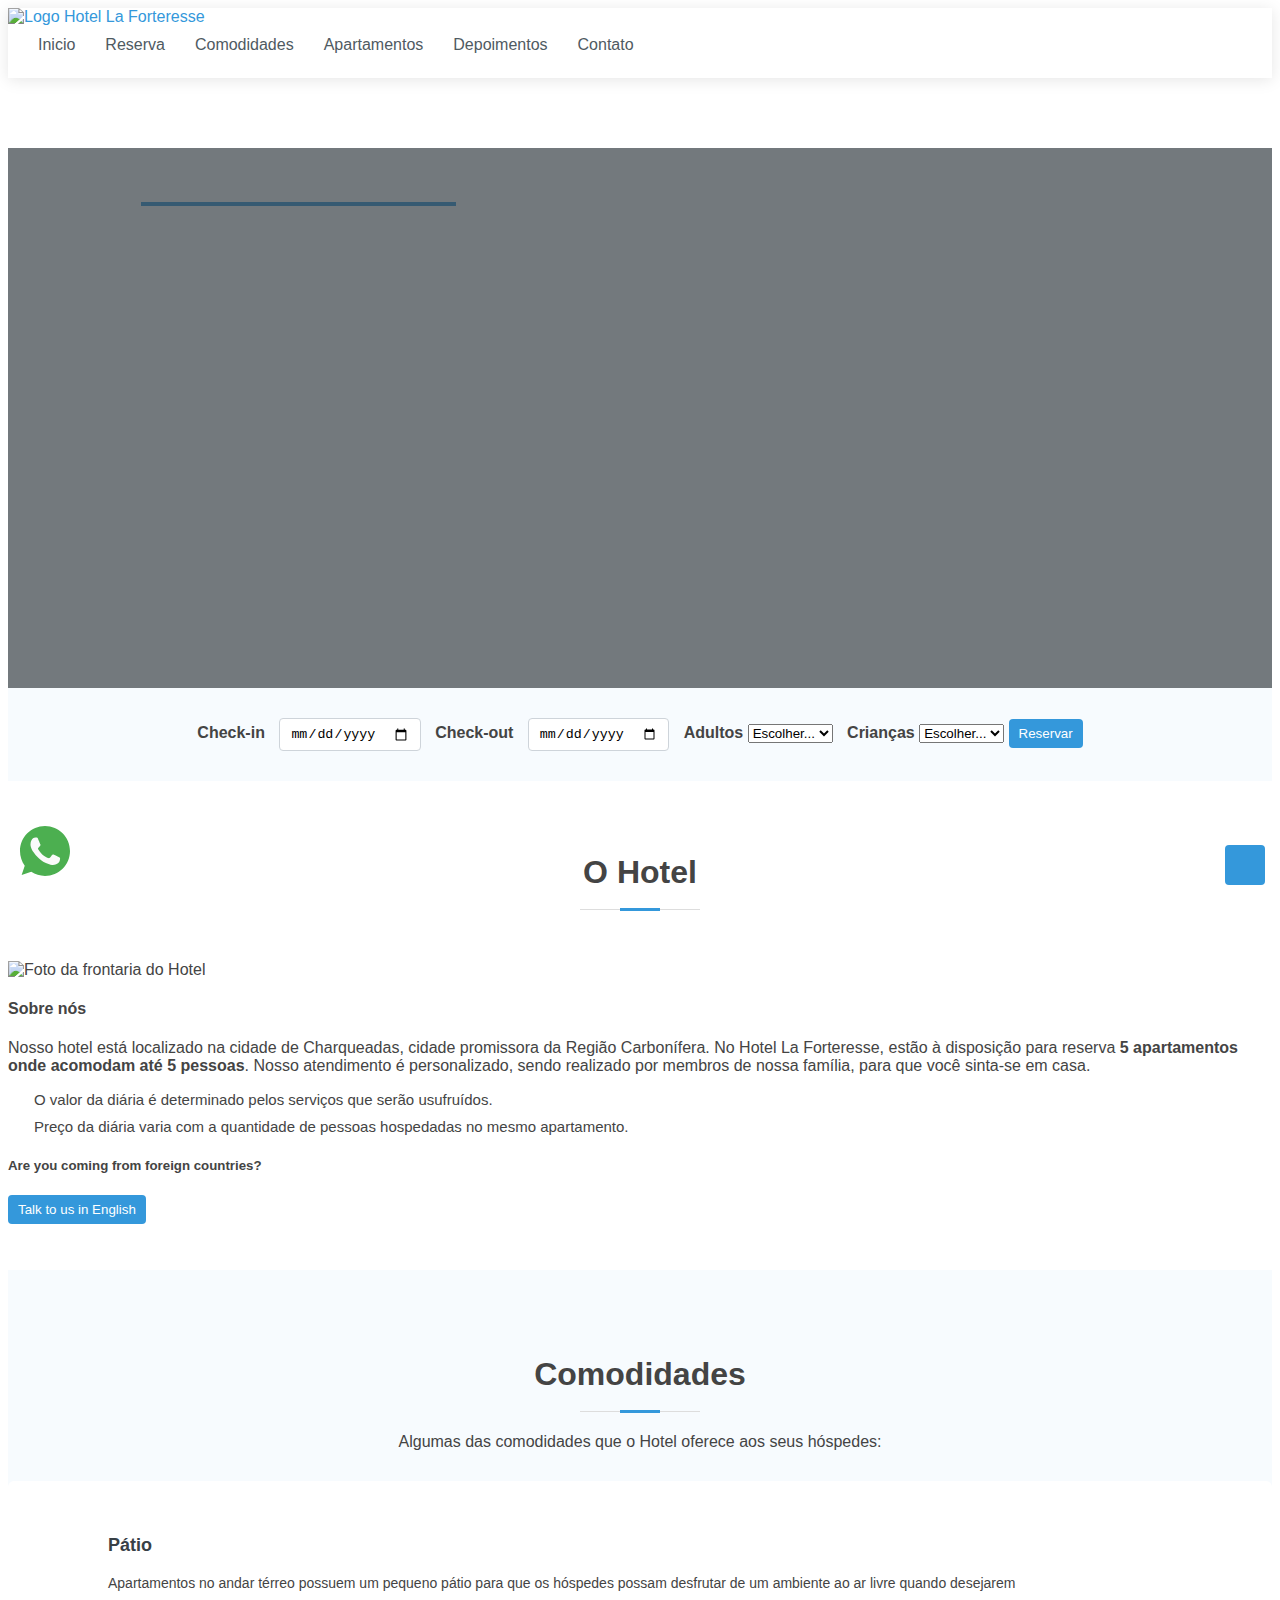
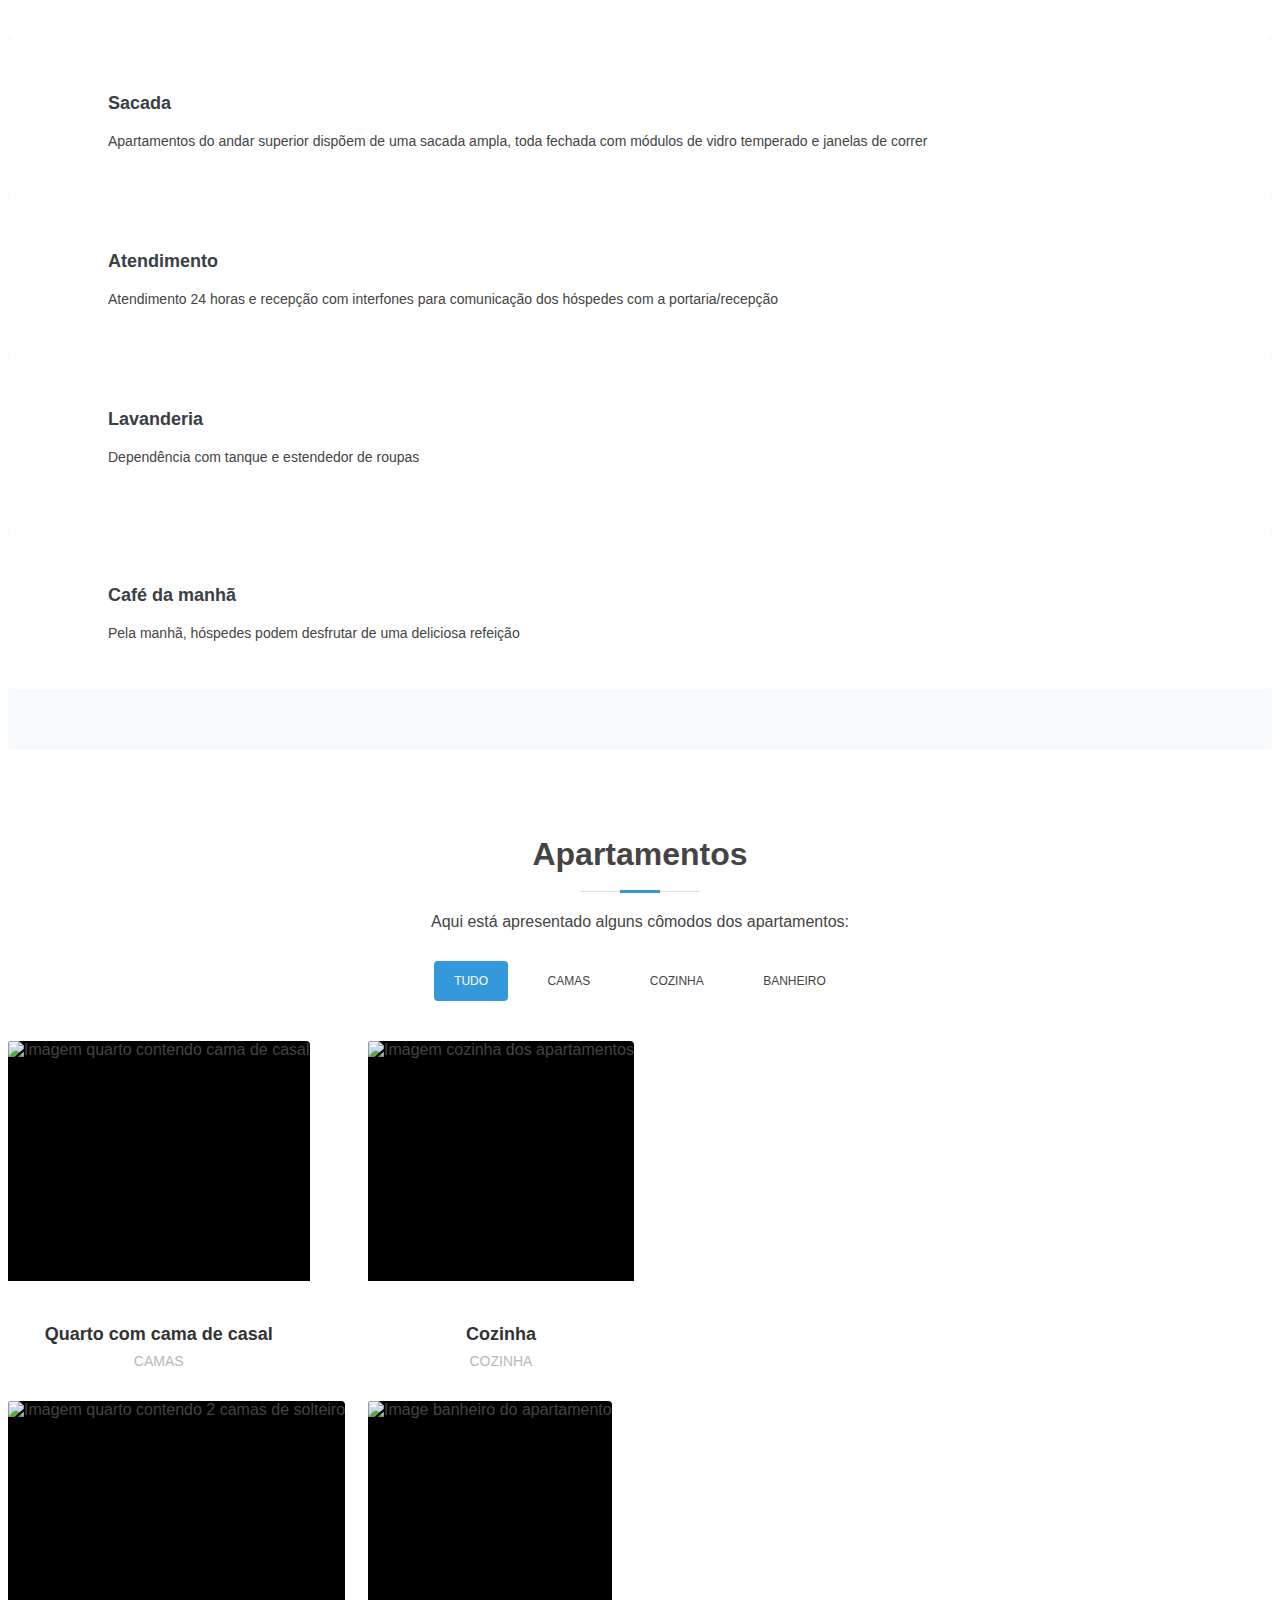
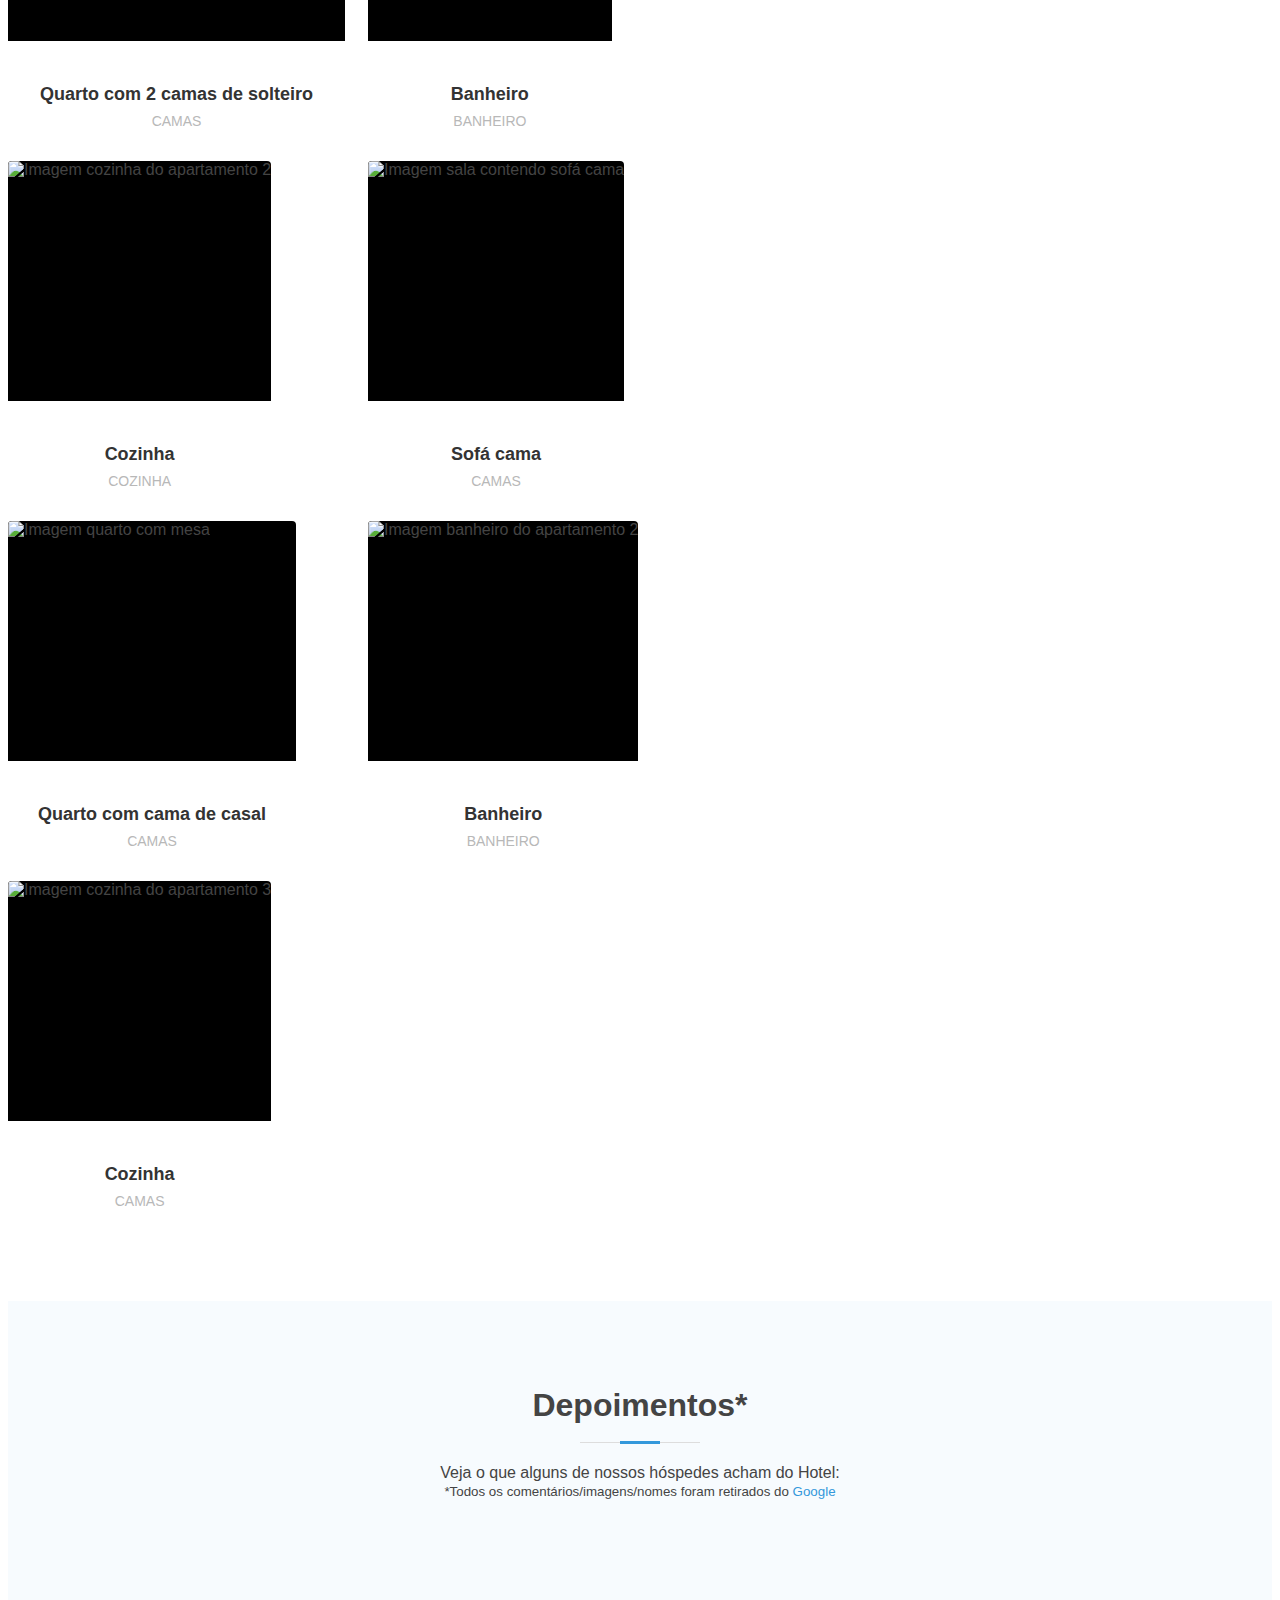
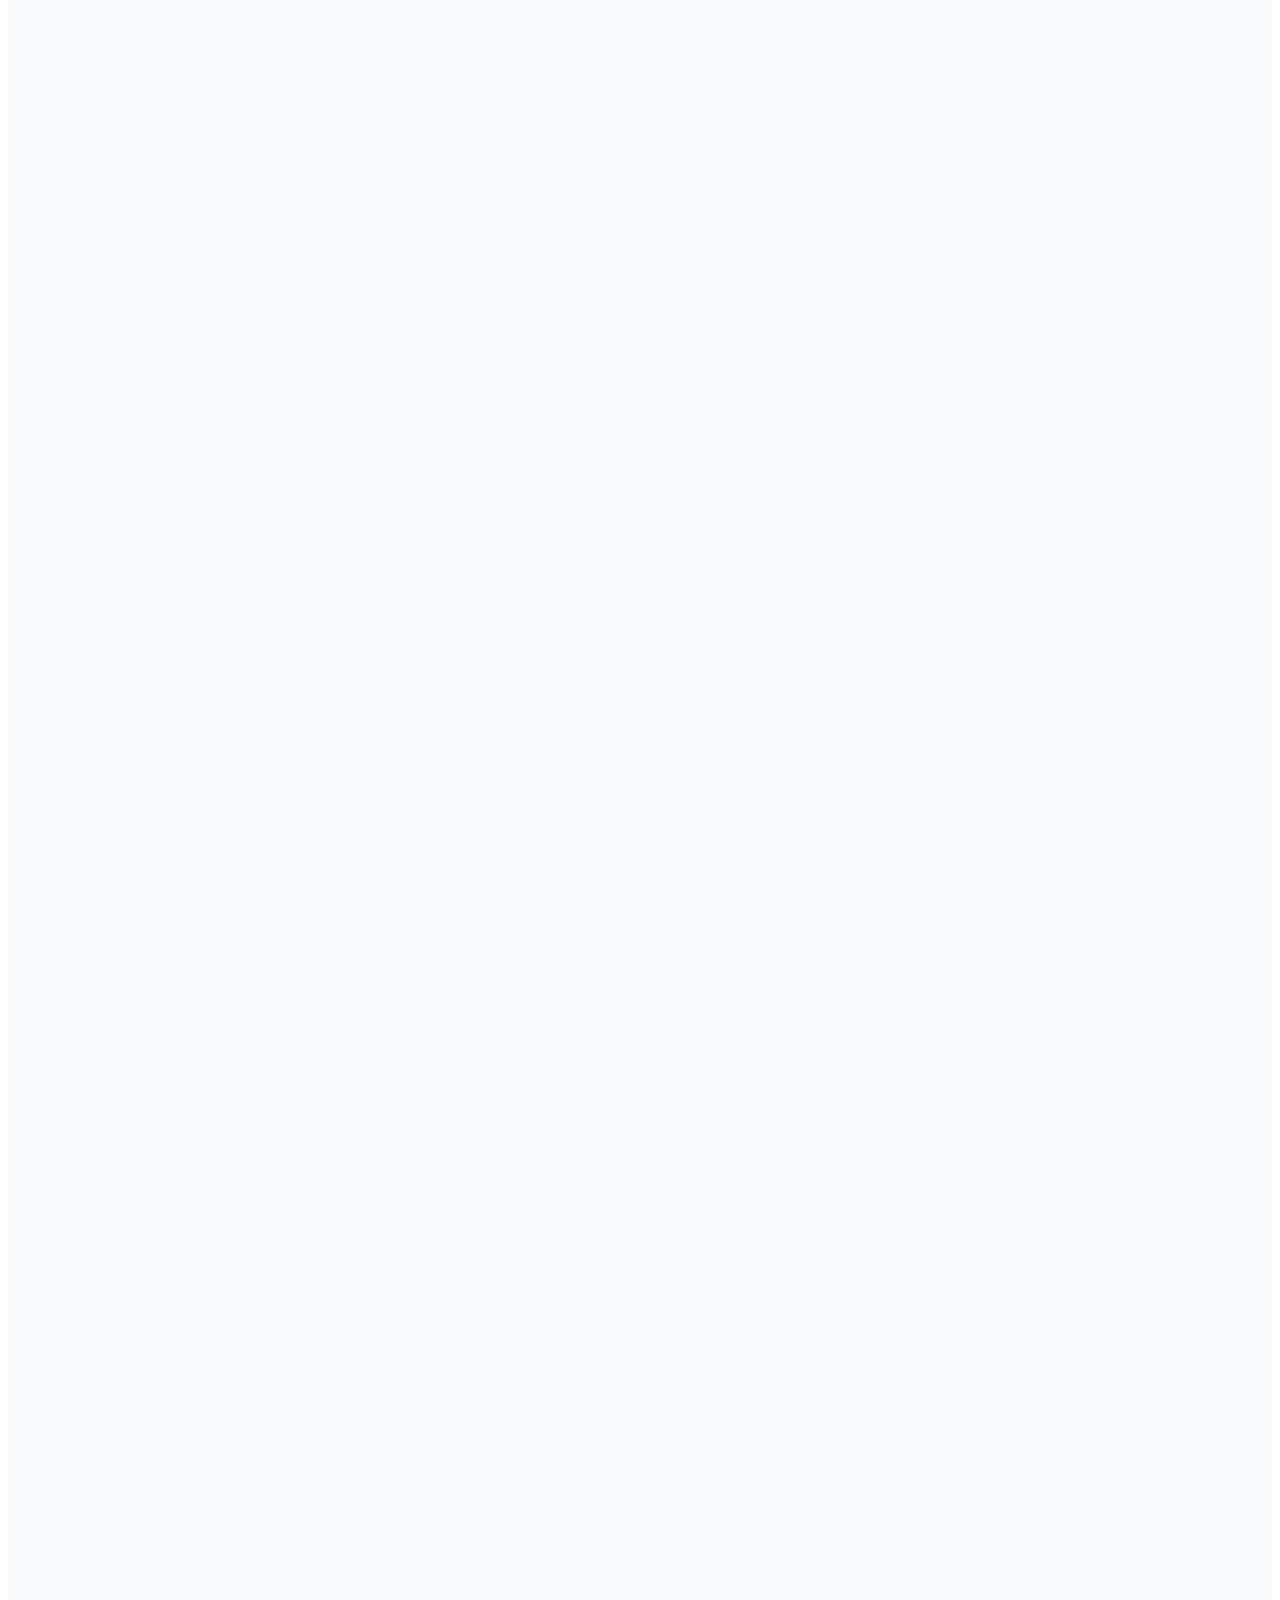
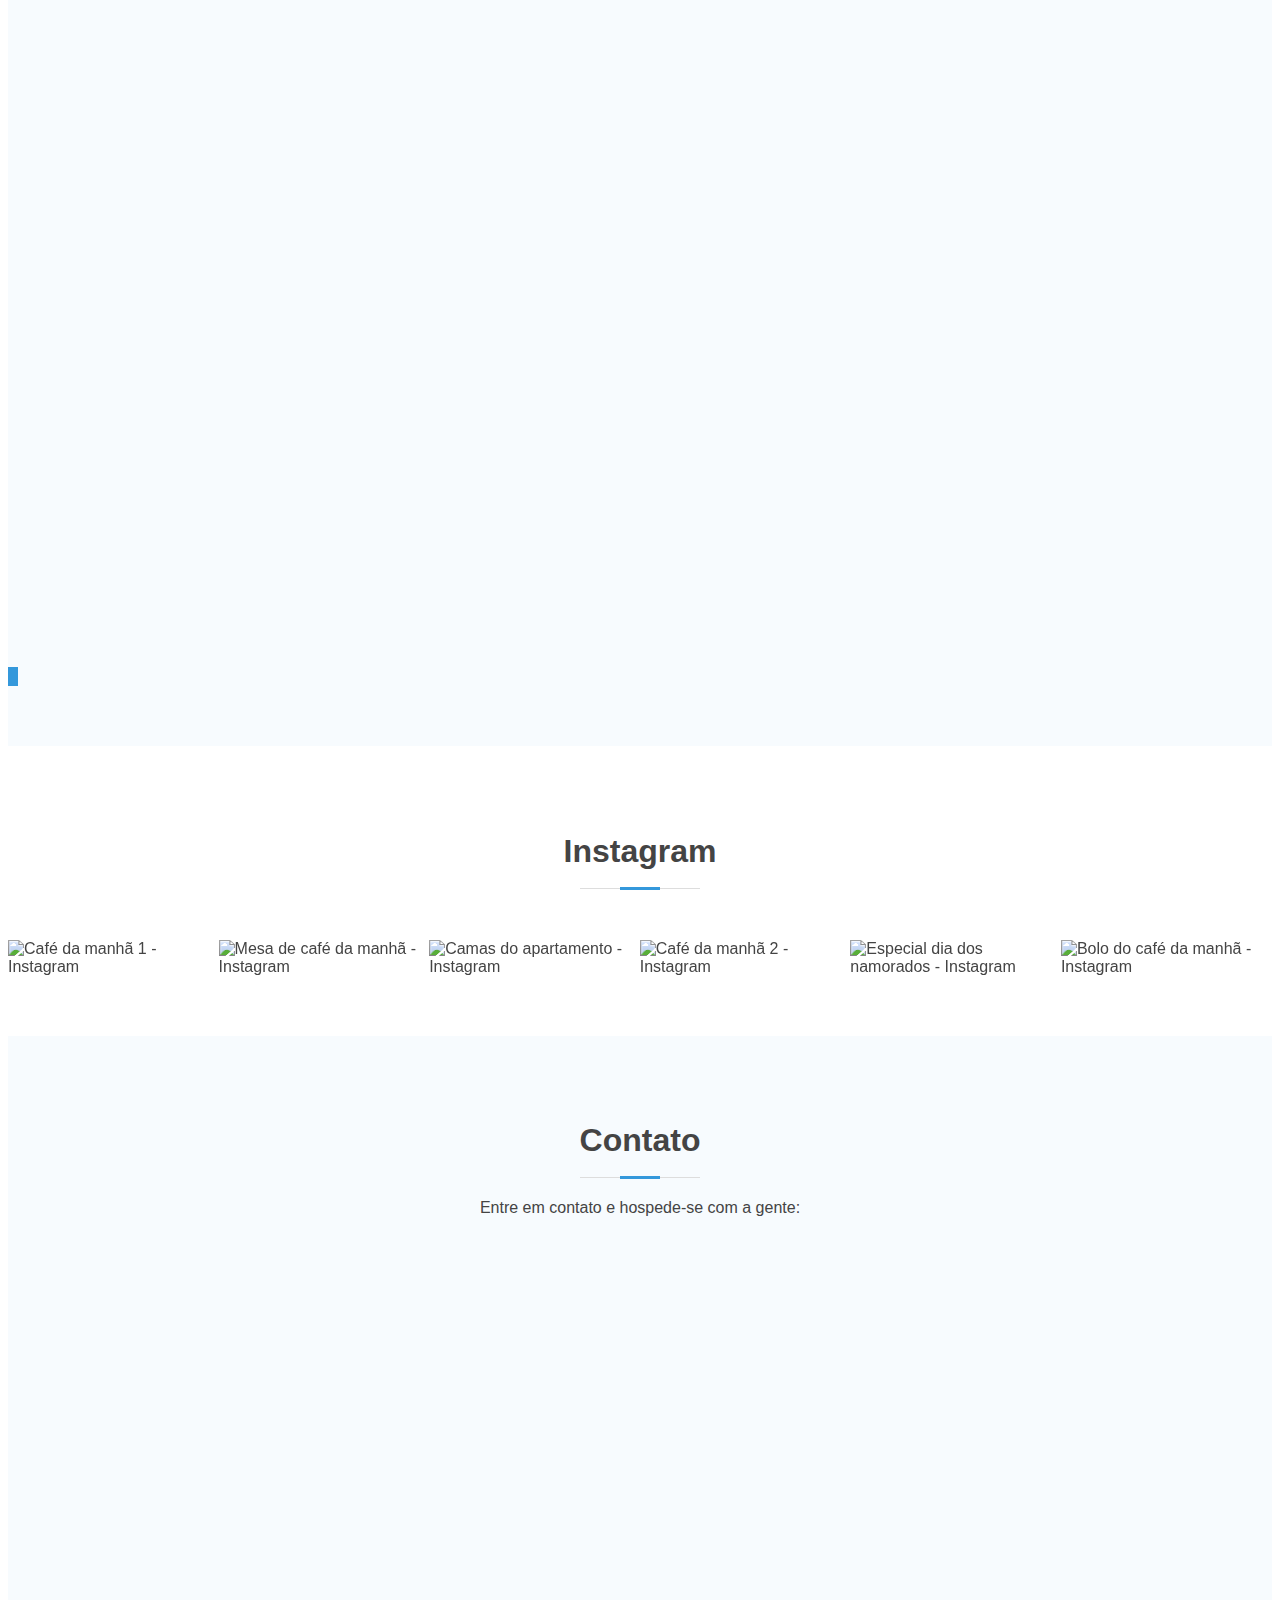
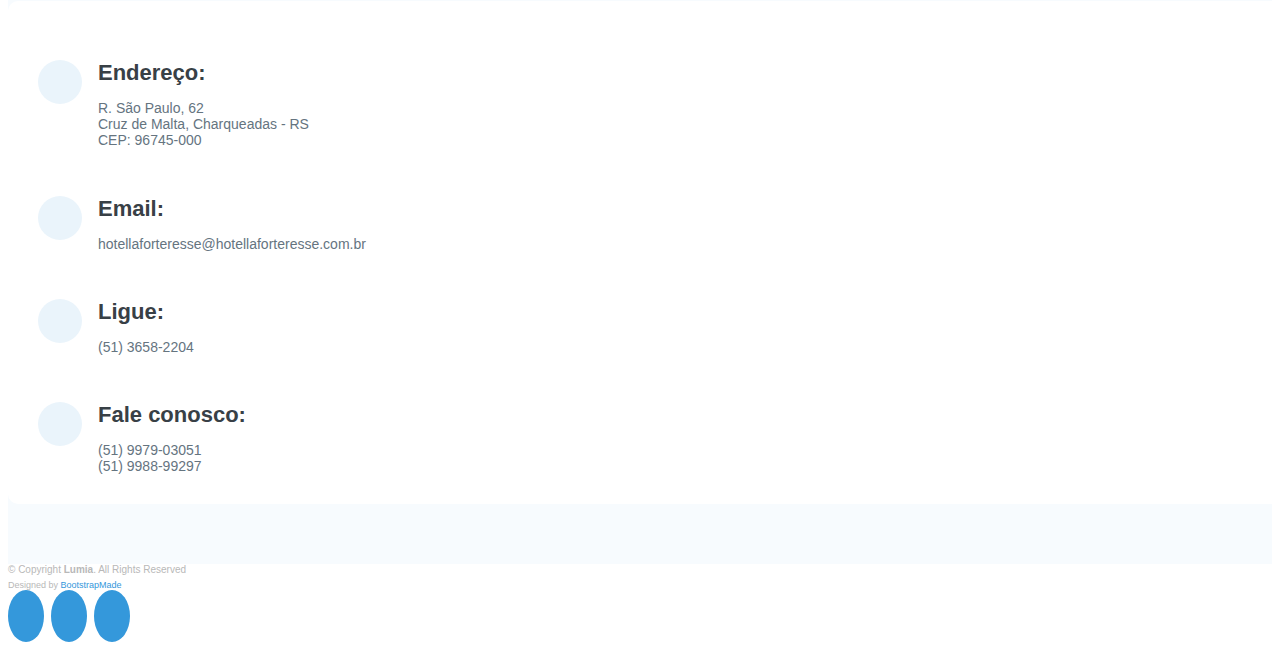
==== index.html @ 614f9b90 "Merge b9c51f0f10fe392a387a4e66ca12ad4b756e87d6 into 752de490421d32459f272608385293337b04b207" ====
<!DOCTYPE html><html lang="pt-br"><head>
  <meta charset="utf-8">
  <meta content="width=device-width, initial-scale=1.0" name="viewport">
  <link rel="stylesheet" href="css/bootstrap.min.css" crossorigin="anonymous">
  
  <link href="css/styleaaaa.css" rel="stylesheet">
  <script src="js/0d3494708c.js" crossorigin="anonymous"></script><style media="all" id="fa-v4-font-face">/*!
 * Font Awesome Free 5.15.4 by @fontawesome - https://fontawesome.com
 * License - https://fontawesome.com/license/free (Icons: CC BY 4.0, Fonts: SIL OFL 1.1, Code: MIT License)
 */@font-face{font-family:"FontAwesome";font-display:block;src:url(fonts/free-fa-solid-900.eot);src:url(fonts/free-fa-solid-900.eot#iefix) format("embedded-opentype"),url(fonts/free-fa-solid-900.woff2) format("woff2"),url(fonts/free-fa-solid-900.woff) format("woff"),url(fonts/free-fa-solid-900.ttf) format("truetype"),url(fonts/free-fa-solid-900.svg#fontawesome) format("svg")}@font-face{font-family:"FontAwesome";font-display:block;src:url(fonts/free-fa-brands-400.eot);src:url(fonts/free-fa-brands-400.eot#iefix) format("embedded-opentype"),url(fonts/free-fa-brands-400.woff2) format("woff2"),url(fonts/free-fa-brands-400.woff) format("woff"),url(fonts/free-fa-brands-400.ttf) format("truetype"),url(fonts/free-fa-brands-400.svg#fontawesome) format("svg")}@font-face{font-family:"FontAwesome";font-display:block;src:url(fonts/free-fa-regular-400.eot);src:url(fonts/free-fa-regular-400.eot#iefix) format("embedded-opentype"),url(fonts/free-fa-regular-400.woff2) format("woff2"),url(fonts/free-fa-regular-400.woff) format("woff"),url(fonts/free-fa-regular-400.ttf) format("truetype"),url(fonts/free-fa-regular-400.svg#fontawesome) format("svg");unicode-range:U+f004-f005,U+f007,U+f017,U+f022,U+f024,U+f02e,U+f03e,U+f044,U+f057-f059,U+f06e,U+f070,U+f075,U+f07b-f07c,U+f080,U+f086,U+f089,U+f094,U+f09d,U+f0a0,U+f0a4-f0a7,U+f0c5,U+f0c7-f0c8,U+f0e0,U+f0eb,U+f0f3,U+f0f8,U+f0fe,U+f111,U+f118-f11a,U+f11c,U+f133,U+f144,U+f146,U+f14a,U+f14d-f14e,U+f150-f152,U+f15b-f15c,U+f164-f165,U+f185-f186,U+f191-f192,U+f1ad,U+f1c1-f1c9,U+f1cd,U+f1d8,U+f1e3,U+f1ea,U+f1f6,U+f1f9,U+f20a,U+f247-f249,U+f24d,U+f254-f25b,U+f25d,U+f271-f274,U+f279,U+f28b,U+f28d,U+f2b5-f2b6,U+f2b9,U+f2bb,U+f2bd,U+f2c1-f2c2,U+f2d0,U+f2d2,U+f2dc,U+f2ed,U+f3a5,U+f3d1,U+f410}@font-face{font-family:"FontAwesome";font-display:block;src:url(fonts/free-fa-v4deprecations.eot);src:url(fonts/free-fa-v4deprecations.eot#iefix) format("embedded-opentype"),url(fonts/free-fa-v4deprecations.woff2) format("woff2"),url(fonts/free-fa-v4deprecations.woff) format("woff"),url(fonts/free-fa-v4deprecations.ttf) format("truetype"),url(fonts/free-fa-v4deprecations.svg#fontawesome) format("svg");unicode-range:U+f003,U+f006,U+f014,U+f016,U+f01a-f01b,U+f01d,U+f040,U+f045-f047,U+f05c-f05d,U+f07d-f07e,U+f087-f088,U+f08a-f08b,U+f08e,U+f090,U+f096-f097,U+f0a2,U+f0e4-f0e6,U+f0ec-f0ee,U+f0f5-f0f7,U+f10c,U+f112,U+f114-f115,U+f11d,U+f123,U+f132,U+f145,U+f147-f149,U+f14c,U+f166,U+f16a,U+f172,U+f175-f178,U+f18e,U+f190,U+f196,U+f1b1,U+f1d9,U+f1db,U+f1f7,U+f20c,U+f219,U+f230,U+f24a,U+f250,U+f278,U+f27b,U+f283,U+f28c,U+f28e,U+f29b-f29c,U+f2b7,U+f2ba,U+f2bc,U+f2be,U+f2c0,U+f2c3,U+f2d3-f2d4}</style><style media="all" id="fa-v4-shims">/*!
 * Font Awesome Free 5.15.4 by @fontawesome - https://fontawesome.com
 * License - https://fontawesome.com/license/free (Icons: CC BY 4.0, Fonts: SIL OFL 1.1, Code: MIT License)
 */.fa.fa-glass:before{content:"\f000"}.fa.fa-meetup{font-family:"Font Awesome 5 Brands";font-weight:400}.fa.fa-star-o{font-family:"Font Awesome 5 Free";font-weight:400}.fa.fa-star-o:before{content:"\f005"}.fa.fa-close:before,.fa.fa-remove:before{content:"\f00d"}.fa.fa-gear:before{content:"\f013"}.fa.fa-trash-o{font-family:"Font Awesome 5 Free";font-weight:400}.fa.fa-trash-o:before{content:"\f2ed"}.fa.fa-file-o{font-family:"Font Awesome 5 Free";font-weight:400}.fa.fa-file-o:before{content:"\f15b"}.fa.fa-clock-o{font-family:"Font Awesome 5 Free";font-weight:400}.fa.fa-clock-o:before{content:"\f017"}.fa.fa-arrow-circle-o-down{font-family:"Font Awesome 5 Free";font-weight:400}.fa.fa-arrow-circle-o-down:before{content:"\f358"}.fa.fa-arrow-circle-o-up{font-family:"Font Awesome 5 Free";font-weight:400}.fa.fa-arrow-circle-o-up:before{content:"\f35b"}.fa.fa-play-circle-o{font-family:"Font Awesome 5 Free";font-weight:400}.fa.fa-play-circle-o:before{content:"\f144"}.fa.fa-repeat:before,.fa.fa-rotate-right:before{content:"\f01e"}.fa.fa-refresh:before{content:"\f021"}.fa.fa-list-alt{font-family:"Font Awesome 5 Free";font-weight:400}.fa.fa-dedent:before{content:"\f03b"}.fa.fa-video-camera:before{content:"\f03d"}.fa.fa-picture-o{font-family:"Font Awesome 5 Free";font-weight:400}.fa.fa-picture-o:before{content:"\f03e"}.fa.fa-photo{font-family:"Font Awesome 5 Free";font-weight:400}.fa.fa-photo:before{content:"\f03e"}.fa.fa-image{font-family:"Font Awesome 5 Free";font-weight:400}.fa.fa-image:before{content:"\f03e"}.fa.fa-pencil:before{content:"\f303"}.fa.fa-map-marker:before{content:"\f3c5"}.fa.fa-pencil-square-o{font-family:"Font Awesome 5 Free";font-weight:400}.fa.fa-pencil-square-o:before{content:"\f044"}.fa.fa-share-square-o{font-family:"Font Awesome 5 Free";font-weight:400}.fa.fa-share-square-o:before{content:"\f14d"}.fa.fa-check-square-o{font-family:"Font Awesome 5 Free";font-weight:400}.fa.fa-check-square-o:before{content:"\f14a"}.fa.fa-arrows:before{content:"\f0b2"}.fa.fa-times-circle-o{font-family:"Font Awesome 5 Free";font-weight:400}.fa.fa-times-circle-o:before{content:"\f057"}.fa.fa-check-circle-o{font-family:"Font Awesome 5 Free";font-weight:400}.fa.fa-check-circle-o:before{content:"\f058"}.fa.fa-mail-forward:before{content:"\f064"}.fa.fa-expand:before{content:"\f424"}.fa.fa-compress:before{content:"\f422"}.fa.fa-eye,.fa.fa-eye-slash{font-family:"Font Awesome 5 Free";font-weight:400}.fa.fa-warning:before{content:"\f071"}.fa.fa-calendar:before{content:"\f073"}.fa.fa-arrows-v:before{content:"\f338"}.fa.fa-arrows-h:before{content:"\f337"}.fa.fa-bar-chart{font-family:"Font Awesome 5 Free";font-weight:400}.fa.fa-bar-chart:before{content:"\f080"}.fa.fa-bar-chart-o{font-family:"Font Awesome 5 Free";font-weight:400}.fa.fa-bar-chart-o:before{content:"\f080"}.fa.fa-facebook-square,.fa.fa-twitter-square{font-family:"Font Awesome 5 Brands";font-weight:400}.fa.fa-gears:before{content:"\f085"}.fa.fa-thumbs-o-up{font-family:"Font Awesome 5 Free";font-weight:400}.fa.fa-thumbs-o-up:before{content:"\f164"}.fa.fa-thumbs-o-down{font-family:"Font Awesome 5 Free";font-weight:400}.fa.fa-thumbs-o-down:before{content:"\f165"}.fa.fa-heart-o{font-family:"Font Awesome 5 Free";font-weight:400}.fa.fa-heart-o:before{content:"\f004"}.fa.fa-sign-out:before{content:"\f2f5"}.fa.fa-linkedin-square{font-family:"Font Awesome 5 Brands";font-weight:400}.fa.fa-linkedin-square:before{content:"\f08c"}.fa.fa-thumb-tack:before{content:"\f08d"}.fa.fa-external-link:before{content:"\f35d"}.fa.fa-sign-in:before{content:"\f2f6"}.fa.fa-github-square{font-family:"Font Awesome 5 Brands";font-weight:400}.fa.fa-lemon-o{font-family:"Font Awesome 5 Free";font-weight:400}.fa.fa-lemon-o:before{content:"\f094"}.fa.fa-square-o{font-family:"Font Awesome 5 Free";font-weight:400}.fa.fa-square-o:before{content:"\f0c8"}.fa.fa-bookmark-o{font-family:"Font Awesome 5 Free";font-weight:400}.fa.fa-bookmark-o:before{content:"\f02e"}.fa.fa-facebook,.fa.fa-twitter{font-family:"Font Awesome 5 Brands";font-weight:400}.fa.fa-facebook:before{content:"\f39e"}.fa.fa-facebook-f{font-family:"Font Awesome 5 Brands";font-weight:400}.fa.fa-facebook-f:before{content:"\f39e"}.fa.fa-github{font-family:"Font Awesome 5 Brands";font-weight:400}.fa.fa-credit-card{font-family:"Font Awesome 5 Free";font-weight:400}.fa.fa-feed:before{content:"\f09e"}.fa.fa-hdd-o{font-family:"Font Awesome 5 Free";font-weight:400}.fa.fa-hdd-o:before{content:"\f0a0"}.fa.fa-hand-o-right{font-family:"Font Awesome 5 Free";font-weight:400}.fa.fa-hand-o-right:before{content:"\f0a4"}.fa.fa-hand-o-left{font-family:"Font Awesome 5 Free";font-weight:400}.fa.fa-hand-o-left:before{content:"\f0a5"}.fa.fa-hand-o-up{font-family:"Font Awesome 5 Free";font-weight:400}.fa.fa-hand-o-up:before{content:"\f0a6"}.fa.fa-hand-o-down{font-family:"Font Awesome 5 Free";font-weight:400}.fa.fa-hand-o-down:before{content:"\f0a7"}.fa.fa-arrows-alt:before{content:"\f31e"}.fa.fa-group:before{content:"\f0c0"}.fa.fa-chain:before{content:"\f0c1"}.fa.fa-scissors:before{content:"\f0c4"}.fa.fa-files-o{font-family:"Font Awesome 5 Free";font-weight:400}.fa.fa-files-o:before{content:"\f0c5"}.fa.fa-floppy-o{font-family:"Font Awesome 5 Free";font-weight:400}.fa.fa-floppy-o:before{content:"\f0c7"}.fa.fa-navicon:before,.fa.fa-reorder:before{content:"\f0c9"}.fa.fa-google-plus,.fa.fa-google-plus-square,.fa.fa-pinterest,.fa.fa-pinterest-square{font-family:"Font Awesome 5 Brands";font-weight:400}.fa.fa-google-plus:before{content:"\f0d5"}.fa.fa-money{font-family:"Font Awesome 5 Free";font-weight:400}.fa.fa-money:before{content:"\f3d1"}.fa.fa-unsorted:before{content:"\f0dc"}.fa.fa-sort-desc:before{content:"\f0dd"}.fa.fa-sort-asc:before{content:"\f0de"}.fa.fa-linkedin{font-family:"Font Awesome 5 Brands";font-weight:400}.fa.fa-linkedin:before{content:"\f0e1"}.fa.fa-rotate-left:before{content:"\f0e2"}.fa.fa-legal:before{content:"\f0e3"}.fa.fa-dashboard:before,.fa.fa-tachometer:before{content:"\f3fd"}.fa.fa-comment-o{font-family:"Font Awesome 5 Free";font-weight:400}.fa.fa-comment-o:before{content:"\f075"}.fa.fa-comments-o{font-family:"Font Awesome 5 Free";font-weight:400}.fa.fa-comments-o:before{content:"\f086"}.fa.fa-flash:before{content:"\f0e7"}.fa.fa-clipboard,.fa.fa-paste{font-family:"Font Awesome 5 Free";font-weight:400}.fa.fa-paste:before{content:"\f328"}.fa.fa-lightbulb-o{font-family:"Font Awesome 5 Free";font-weight:400}.fa.fa-lightbulb-o:before{content:"\f0eb"}.fa.fa-exchange:before{content:"\f362"}.fa.fa-cloud-download:before{content:"\f381"}.fa.fa-cloud-upload:before{content:"\f382"}.fa.fa-bell-o{font-family:"Font Awesome 5 Free";font-weight:400}.fa.fa-bell-o:before{content:"\f0f3"}.fa.fa-cutlery:before{content:"\f2e7"}.fa.fa-file-text-o{font-family:"Font Awesome 5 Free";font-weight:400}.fa.fa-file-text-o:before{content:"\f15c"}.fa.fa-building-o{font-family:"Font Awesome 5 Free";font-weight:400}.fa.fa-building-o:before{content:"\f1ad"}.fa.fa-hospital-o{font-family:"Font Awesome 5 Free";font-weight:400}.fa.fa-hospital-o:before{content:"\f0f8"}.fa.fa-tablet:before{content:"\f3fa"}.fa.fa-mobile-phone:before,.fa.fa-mobile:before{content:"\f3cd"}.fa.fa-circle-o{font-family:"Font Awesome 5 Free";font-weight:400}.fa.fa-circle-o:before{content:"\f111"}.fa.fa-mail-reply:before{content:"\f3e5"}.fa.fa-github-alt{font-family:"Font Awesome 5 Brands";font-weight:400}.fa.fa-folder-o{font-family:"Font Awesome 5 Free";font-weight:400}.fa.fa-folder-o:before{content:"\f07b"}.fa.fa-folder-open-o{font-family:"Font Awesome 5 Free";font-weight:400}.fa.fa-folder-open-o:before{content:"\f07c"}.fa.fa-smile-o{font-family:"Font Awesome 5 Free";font-weight:400}.fa.fa-smile-o:before{content:"\f118"}.fa.fa-frown-o{font-family:"Font Awesome 5 Free";font-weight:400}.fa.fa-frown-o:before{content:"\f119"}.fa.fa-meh-o{font-family:"Font Awesome 5 Free";font-weight:400}.fa.fa-meh-o:before{content:"\f11a"}.fa.fa-keyboard-o{font-family:"Font Awesome 5 Free";font-weight:400}.fa.fa-keyboard-o:before{content:"\f11c"}.fa.fa-flag-o{font-family:"Font Awesome 5 Free";font-weight:400}.fa.fa-flag-o:before{content:"\f024"}.fa.fa-mail-reply-all:before{content:"\f122"}.fa.fa-star-half-o{font-family:"Font Awesome 5 Free";font-weight:400}.fa.fa-star-half-o:before{content:"\f089"}.fa.fa-star-half-empty{font-family:"Font Awesome 5 Free";font-weight:400}.fa.fa-star-half-empty:before{content:"\f089"}.fa.fa-star-half-full{font-family:"Font Awesome 5 Free";font-weight:400}.fa.fa-star-half-full:before{content:"\f089"}.fa.fa-code-fork:before{content:"\f126"}.fa.fa-chain-broken:before{content:"\f127"}.fa.fa-shield:before{content:"\f3ed"}.fa.fa-calendar-o{font-family:"Font Awesome 5 Free";font-weight:400}.fa.fa-calendar-o:before{content:"\f133"}.fa.fa-css3,.fa.fa-html5,.fa.fa-maxcdn{font-family:"Font Awesome 5 Brands";font-weight:400}.fa.fa-ticket:before{content:"\f3ff"}.fa.fa-minus-square-o{font-family:"Font Awesome 5 Free";font-weight:400}.fa.fa-minus-square-o:before{content:"\f146"}.fa.fa-level-up:before{content:"\f3bf"}.fa.fa-level-down:before{content:"\f3be"}.fa.fa-pencil-square:before{content:"\f14b"}.fa.fa-external-link-square:before{content:"\f360"}.fa.fa-compass{font-family:"Font Awesome 5 Free";font-weight:400}.fa.fa-caret-square-o-down{font-family:"Font Awesome 5 Free";font-weight:400}.fa.fa-caret-square-o-down:before{content:"\f150"}.fa.fa-toggle-down{font-family:"Font Awesome 5 Free";font-weight:400}.fa.fa-toggle-down:before{content:"\f150"}.fa.fa-caret-square-o-up{font-family:"Font Awesome 5 Free";font-weight:400}.fa.fa-caret-square-o-up:before{content:"\f151"}.fa.fa-toggle-up{font-family:"Font Awesome 5 Free";font-weight:400}.fa.fa-toggle-up:before{content:"\f151"}.fa.fa-caret-square-o-right{font-family:"Font Awesome 5 Free";font-weight:400}.fa.fa-caret-square-o-right:before{content:"\f152"}.fa.fa-toggle-right{font-family:"Font Awesome 5 Free";font-weight:400}.fa.fa-toggle-right:before{content:"\f152"}.fa.fa-eur:before,.fa.fa-euro:before{content:"\f153"}.fa.fa-gbp:before{content:"\f154"}.fa.fa-dollar:before,.fa.fa-usd:before{content:"\f155"}.fa.fa-inr:before,.fa.fa-rupee:before{content:"\f156"}.fa.fa-cny:before,.fa.fa-jpy:before,.fa.fa-rmb:before,.fa.fa-yen:before{content:"\f157"}.fa.fa-rouble:before,.fa.fa-rub:before,.fa.fa-ruble:before{content:"\f158"}.fa.fa-krw:before,.fa.fa-won:before{content:"\f159"}.fa.fa-bitcoin,.fa.fa-btc{font-family:"Font Awesome 5 Brands";font-weight:400}.fa.fa-bitcoin:before{content:"\f15a"}.fa.fa-file-text:before{content:"\f15c"}.fa.fa-sort-alpha-asc:before{content:"\f15d"}.fa.fa-sort-alpha-desc:before{content:"\f881"}.fa.fa-sort-amount-asc:before{content:"\f160"}.fa.fa-sort-amount-desc:before{content:"\f884"}.fa.fa-sort-numeric-asc:before{content:"\f162"}.fa.fa-sort-numeric-desc:before{content:"\f886"}.fa.fa-xing,.fa.fa-xing-square,.fa.fa-youtube,.fa.fa-youtube-play,.fa.fa-youtube-square{font-family:"Font Awesome 5 Brands";font-weight:400}.fa.fa-youtube-play:before{content:"\f167"}.fa.fa-adn,.fa.fa-bitbucket,.fa.fa-bitbucket-square,.fa.fa-dropbox,.fa.fa-flickr,.fa.fa-instagram,.fa.fa-stack-overflow{font-family:"Font Awesome 5 Brands";font-weight:400}.fa.fa-bitbucket-square:before{content:"\f171"}.fa.fa-tumblr,.fa.fa-tumblr-square{font-family:"Font Awesome 5 Brands";font-weight:400}.fa.fa-long-arrow-down:before{content:"\f309"}.fa.fa-long-arrow-up:before{content:"\f30c"}.fa.fa-long-arrow-left:before{content:"\f30a"}.fa.fa-long-arrow-right:before{content:"\f30b"}.fa.fa-android,.fa.fa-apple,.fa.fa-dribbble,.fa.fa-foursquare,.fa.fa-gittip,.fa.fa-gratipay,.fa.fa-linux,.fa.fa-skype,.fa.fa-trello,.fa.fa-windows{font-family:"Font Awesome 5 Brands";font-weight:400}.fa.fa-gittip:before{content:"\f184"}.fa.fa-sun-o{font-family:"Font Awesome 5 Free";font-weight:400}.fa.fa-sun-o:before{content:"\f185"}.fa.fa-moon-o{font-family:"Font Awesome 5 Free";font-weight:400}.fa.fa-moon-o:before{content:"\f186"}.fa.fa-pagelines,.fa.fa-renren,.fa.fa-stack-exchange,.fa.fa-vk,.fa.fa-weibo{font-family:"Font Awesome 5 Brands";font-weight:400}.fa.fa-arrow-circle-o-right{font-family:"Font Awesome 5 Free";font-weight:400}.fa.fa-arrow-circle-o-right:before{content:"\f35a"}.fa.fa-arrow-circle-o-left{font-family:"Font Awesome 5 Free";font-weight:400}.fa.fa-arrow-circle-o-left:before{content:"\f359"}.fa.fa-caret-square-o-left{font-family:"Font Awesome 5 Free";font-weight:400}.fa.fa-caret-square-o-left:before{content:"\f191"}.fa.fa-toggle-left{font-family:"Font Awesome 5 Free";font-weight:400}.fa.fa-toggle-left:before{content:"\f191"}.fa.fa-dot-circle-o{font-family:"Font Awesome 5 Free";font-weight:400}.fa.fa-dot-circle-o:before{content:"\f192"}.fa.fa-vimeo-square{font-family:"Font Awesome 5 Brands";font-weight:400}.fa.fa-try:before,.fa.fa-turkish-lira:before{content:"\f195"}.fa.fa-plus-square-o{font-family:"Font Awesome 5 Free";font-weight:400}.fa.fa-plus-square-o:before{content:"\f0fe"}.fa.fa-openid,.fa.fa-slack,.fa.fa-wordpress{font-family:"Font Awesome 5 Brands";font-weight:400}.fa.fa-bank:before,.fa.fa-institution:before{content:"\f19c"}.fa.fa-mortar-board:before{content:"\f19d"}.fa.fa-delicious,.fa.fa-digg,.fa.fa-drupal,.fa.fa-google,.fa.fa-joomla,.fa.fa-pied-piper-alt,.fa.fa-pied-piper-pp,.fa.fa-reddit,.fa.fa-reddit-square,.fa.fa-stumbleupon,.fa.fa-stumbleupon-circle,.fa.fa-yahoo{font-family:"Font Awesome 5 Brands";font-weight:400}.fa.fa-spoon:before{content:"\f2e5"}.fa.fa-behance,.fa.fa-behance-square,.fa.fa-steam,.fa.fa-steam-square{font-family:"Font Awesome 5 Brands";font-weight:400}.fa.fa-automobile:before{content:"\f1b9"}.fa.fa-envelope-o{font-family:"Font Awesome 5 Free";font-weight:400}.fa.fa-envelope-o:before{content:"\f0e0"}.fa.fa-deviantart,.fa.fa-soundcloud,.fa.fa-spotify{font-family:"Font Awesome 5 Brands";font-weight:400}.fa.fa-file-pdf-o{font-family:"Font Awesome 5 Free";font-weight:400}.fa.fa-file-pdf-o:before{content:"\f1c1"}.fa.fa-file-word-o{font-family:"Font Awesome 5 Free";font-weight:400}.fa.fa-file-word-o:before{content:"\f1c2"}.fa.fa-file-excel-o{font-family:"Font Awesome 5 Free";font-weight:400}.fa.fa-file-excel-o:before{content:"\f1c3"}.fa.fa-file-powerpoint-o{font-family:"Font Awesome 5 Free";font-weight:400}.fa.fa-file-powerpoint-o:before{content:"\f1c4"}.fa.fa-file-image-o{font-family:"Font Awesome 5 Free";font-weight:400}.fa.fa-file-image-o:before{content:"\f1c5"}.fa.fa-file-photo-o{font-family:"Font Awesome 5 Free";font-weight:400}.fa.fa-file-photo-o:before{content:"\f1c5"}.fa.fa-file-picture-o{font-family:"Font Awesome 5 Free";font-weight:400}.fa.fa-file-picture-o:before{content:"\f1c5"}.fa.fa-file-archive-o{font-family:"Font Awesome 5 Free";font-weight:400}.fa.fa-file-archive-o:before{content:"\f1c6"}.fa.fa-file-zip-o{font-family:"Font Awesome 5 Free";font-weight:400}.fa.fa-file-zip-o:before{content:"\f1c6"}.fa.fa-file-audio-o{font-family:"Font Awesome 5 Free";font-weight:400}.fa.fa-file-audio-o:before{content:"\f1c7"}.fa.fa-file-sound-o{font-family:"Font Awesome 5 Free";font-weight:400}.fa.fa-file-sound-o:before{content:"\f1c7"}.fa.fa-file-video-o{font-family:"Font Awesome 5 Free";font-weight:400}.fa.fa-file-video-o:before{content:"\f1c8"}.fa.fa-file-movie-o{font-family:"Font Awesome 5 Free";font-weight:400}.fa.fa-file-movie-o:before{content:"\f1c8"}.fa.fa-file-code-o{font-family:"Font Awesome 5 Free";font-weight:400}.fa.fa-file-code-o:before{content:"\f1c9"}.fa.fa-codepen,.fa.fa-jsfiddle,.fa.fa-vine{font-family:"Font Awesome 5 Brands";font-weight:400}.fa.fa-life-bouy,.fa.fa-life-ring{font-family:"Font Awesome 5 Free";font-weight:400}.fa.fa-life-bouy:before{content:"\f1cd"}.fa.fa-life-buoy{font-family:"Font Awesome 5 Free";font-weight:400}.fa.fa-life-buoy:before{content:"\f1cd"}.fa.fa-life-saver{font-family:"Font Awesome 5 Free";font-weight:400}.fa.fa-life-saver:before{content:"\f1cd"}.fa.fa-support{font-family:"Font Awesome 5 Free";font-weight:400}.fa.fa-support:before{content:"\f1cd"}.fa.fa-circle-o-notch:before{content:"\f1ce"}.fa.fa-ra,.fa.fa-rebel{font-family:"Font Awesome 5 Brands";font-weight:400}.fa.fa-ra:before{content:"\f1d0"}.fa.fa-resistance{font-family:"Font Awesome 5 Brands";font-weight:400}.fa.fa-resistance:before{content:"\f1d0"}.fa.fa-empire,.fa.fa-ge{font-family:"Font Awesome 5 Brands";font-weight:400}.fa.fa-ge:before{content:"\f1d1"}.fa.fa-git,.fa.fa-git-square,.fa.fa-hacker-news,.fa.fa-y-combinator-square{font-family:"Font Awesome 5 Brands";font-weight:400}.fa.fa-y-combinator-square:before{content:"\f1d4"}.fa.fa-yc-square{font-family:"Font Awesome 5 Brands";font-weight:400}.fa.fa-yc-square:before{content:"\f1d4"}.fa.fa-qq,.fa.fa-tencent-weibo,.fa.fa-wechat,.fa.fa-weixin{font-family:"Font Awesome 5 Brands";font-weight:400}.fa.fa-wechat:before{content:"\f1d7"}.fa.fa-send:before{content:"\f1d8"}.fa.fa-paper-plane-o{font-family:"Font Awesome 5 Free";font-weight:400}.fa.fa-paper-plane-o:before{content:"\f1d8"}.fa.fa-send-o{font-family:"Font Awesome 5 Free";font-weight:400}.fa.fa-send-o:before{content:"\f1d8"}.fa.fa-circle-thin{font-family:"Font Awesome 5 Free";font-weight:400}.fa.fa-circle-thin:before{content:"\f111"}.fa.fa-header:before{content:"\f1dc"}.fa.fa-sliders:before{content:"\f1de"}.fa.fa-futbol-o{font-family:"Font Awesome 5 Free";font-weight:400}.fa.fa-futbol-o:before{content:"\f1e3"}.fa.fa-soccer-ball-o{font-family:"Font Awesome 5 Free";font-weight:400}.fa.fa-soccer-ball-o:before{content:"\f1e3"}.fa.fa-slideshare,.fa.fa-twitch,.fa.fa-yelp{font-family:"Font Awesome 5 Brands";font-weight:400}.fa.fa-newspaper-o{font-family:"Font Awesome 5 Free";font-weight:400}.fa.fa-newspaper-o:before{content:"\f1ea"}.fa.fa-cc-amex,.fa.fa-cc-discover,.fa.fa-cc-mastercard,.fa.fa-cc-paypal,.fa.fa-cc-stripe,.fa.fa-cc-visa,.fa.fa-google-wallet,.fa.fa-paypal{font-family:"Font Awesome 5 Brands";font-weight:400}.fa.fa-bell-slash-o{font-family:"Font Awesome 5 Free";font-weight:400}.fa.fa-bell-slash-o:before{content:"\f1f6"}.fa.fa-trash:before{content:"\f2ed"}.fa.fa-copyright{font-family:"Font Awesome 5 Free";font-weight:400}.fa.fa-eyedropper:before{content:"\f1fb"}.fa.fa-area-chart:before{content:"\f1fe"}.fa.fa-pie-chart:before{content:"\f200"}.fa.fa-line-chart:before{content:"\f201"}.fa.fa-angellist,.fa.fa-ioxhost,.fa.fa-lastfm,.fa.fa-lastfm-square{font-family:"Font Awesome 5 Brands";font-weight:400}.fa.fa-cc{font-family:"Font Awesome 5 Free";font-weight:400}.fa.fa-cc:before{content:"\f20a"}.fa.fa-ils:before,.fa.fa-shekel:before,.fa.fa-sheqel:before{content:"\f20b"}.fa.fa-meanpath{font-family:"Font Awesome 5 Brands";font-weight:400}.fa.fa-meanpath:before{content:"\f2b4"}.fa.fa-buysellads,.fa.fa-connectdevelop,.fa.fa-dashcube,.fa.fa-forumbee,.fa.fa-leanpub,.fa.fa-sellsy,.fa.fa-shirtsinbulk,.fa.fa-simplybuilt,.fa.fa-skyatlas{font-family:"Font Awesome 5 Brands";font-weight:400}.fa.fa-diamond{font-family:"Font Awesome 5 Free";font-weight:400}.fa.fa-diamond:before{content:"\f3a5"}.fa.fa-intersex:before{content:"\f224"}.fa.fa-facebook-official{font-family:"Font Awesome 5 Brands";font-weight:400}.fa.fa-facebook-official:before{content:"\f09a"}.fa.fa-pinterest-p,.fa.fa-whatsapp{font-family:"Font Awesome 5 Brands";font-weight:400}.fa.fa-hotel:before{content:"\f236"}.fa.fa-medium,.fa.fa-viacoin,.fa.fa-y-combinator,.fa.fa-yc{font-family:"Font Awesome 5 Brands";font-weight:400}.fa.fa-yc:before{content:"\f23b"}.fa.fa-expeditedssl,.fa.fa-opencart,.fa.fa-optin-monster{font-family:"Font Awesome 5 Brands";font-weight:400}.fa.fa-battery-4:before,.fa.fa-battery:before{content:"\f240"}.fa.fa-battery-3:before{content:"\f241"}.fa.fa-battery-2:before{content:"\f242"}.fa.fa-battery-1:before{content:"\f243"}.fa.fa-battery-0:before{content:"\f244"}.fa.fa-object-group,.fa.fa-object-ungroup,.fa.fa-sticky-note-o{font-family:"Font Awesome 5 Free";font-weight:400}.fa.fa-sticky-note-o:before{content:"\f249"}.fa.fa-cc-diners-club,.fa.fa-cc-jcb{font-family:"Font Awesome 5 Brands";font-weight:400}.fa.fa-clone,.fa.fa-hourglass-o{font-family:"Font Awesome 5 Free";font-weight:400}.fa.fa-hourglass-o:before{content:"\f254"}.fa.fa-hourglass-1:before{content:"\f251"}.fa.fa-hourglass-2:before{content:"\f252"}.fa.fa-hourglass-3:before{content:"\f253"}.fa.fa-hand-rock-o{font-family:"Font Awesome 5 Free";font-weight:400}.fa.fa-hand-rock-o:before{content:"\f255"}.fa.fa-hand-grab-o{font-family:"Font Awesome 5 Free";font-weight:400}.fa.fa-hand-grab-o:before{content:"\f255"}.fa.fa-hand-paper-o{font-family:"Font Awesome 5 Free";font-weight:400}.fa.fa-hand-paper-o:before{content:"\f256"}.fa.fa-hand-stop-o{font-family:"Font Awesome 5 Free";font-weight:400}.fa.fa-hand-stop-o:before{content:"\f256"}.fa.fa-hand-scissors-o{font-family:"Font Awesome 5 Free";font-weight:400}.fa.fa-hand-scissors-o:before{content:"\f257"}.fa.fa-hand-lizard-o{font-family:"Font Awesome 5 Free";font-weight:400}.fa.fa-hand-lizard-o:before{content:"\f258"}.fa.fa-hand-spock-o{font-family:"Font Awesome 5 Free";font-weight:400}.fa.fa-hand-spock-o:before{content:"\f259"}.fa.fa-hand-pointer-o{font-family:"Font Awesome 5 Free";font-weight:400}.fa.fa-hand-pointer-o:before{content:"\f25a"}.fa.fa-hand-peace-o{font-family:"Font Awesome 5 Free";font-weight:400}.fa.fa-hand-peace-o:before{content:"\f25b"}.fa.fa-registered{font-family:"Font Awesome 5 Free";font-weight:400}.fa.fa-chrome,.fa.fa-creative-commons,.fa.fa-firefox,.fa.fa-get-pocket,.fa.fa-gg,.fa.fa-gg-circle,.fa.fa-internet-explorer,.fa.fa-odnoklassniki,.fa.fa-odnoklassniki-square,.fa.fa-opera,.fa.fa-safari,.fa.fa-wikipedia-w{font-family:"Font Awesome 5 Brands";font-weight:400}.fa.fa-television:before{content:"\f26c"}.fa.fa-500px,.fa.fa-amazon,.fa.fa-contao{font-family:"Font Awesome 5 Brands";font-weight:400}.fa.fa-calendar-plus-o{font-family:"Font Awesome 5 Free";font-weight:400}.fa.fa-calendar-plus-o:before{content:"\f271"}.fa.fa-calendar-minus-o{font-family:"Font Awesome 5 Free";font-weight:400}.fa.fa-calendar-minus-o:before{content:"\f272"}.fa.fa-calendar-times-o{font-family:"Font Awesome 5 Free";font-weight:400}.fa.fa-calendar-times-o:before{content:"\f273"}.fa.fa-calendar-check-o{font-family:"Font Awesome 5 Free";font-weight:400}.fa.fa-calendar-check-o:before{content:"\f274"}.fa.fa-map-o{font-family:"Font Awesome 5 Free";font-weight:400}.fa.fa-map-o:before{content:"\f279"}.fa.fa-commenting:before{content:"\f4ad"}.fa.fa-commenting-o{font-family:"Font Awesome 5 Free";font-weight:400}.fa.fa-commenting-o:before{content:"\f4ad"}.fa.fa-houzz,.fa.fa-vimeo{font-family:"Font Awesome 5 Brands";font-weight:400}.fa.fa-vimeo:before{content:"\f27d"}.fa.fa-black-tie,.fa.fa-edge,.fa.fa-fonticons,.fa.fa-reddit-alien{font-family:"Font Awesome 5 Brands";font-weight:400}.fa.fa-credit-card-alt:before{content:"\f09d"}.fa.fa-codiepie,.fa.fa-fort-awesome,.fa.fa-mixcloud,.fa.fa-modx,.fa.fa-product-hunt,.fa.fa-scribd,.fa.fa-usb{font-family:"Font Awesome 5 Brands";font-weight:400}.fa.fa-pause-circle-o{font-family:"Font Awesome 5 Free";font-weight:400}.fa.fa-pause-circle-o:before{content:"\f28b"}.fa.fa-stop-circle-o{font-family:"Font Awesome 5 Free";font-weight:400}.fa.fa-stop-circle-o:before{content:"\f28d"}.fa.fa-bluetooth,.fa.fa-bluetooth-b,.fa.fa-envira,.fa.fa-gitlab,.fa.fa-wheelchair-alt,.fa.fa-wpbeginner,.fa.fa-wpforms{font-family:"Font Awesome 5 Brands";font-weight:400}.fa.fa-wheelchair-alt:before{content:"\f368"}.fa.fa-question-circle-o{font-family:"Font Awesome 5 Free";font-weight:400}.fa.fa-question-circle-o:before{content:"\f059"}.fa.fa-volume-control-phone:before{content:"\f2a0"}.fa.fa-asl-interpreting:before{content:"\f2a3"}.fa.fa-deafness:before,.fa.fa-hard-of-hearing:before{content:"\f2a4"}.fa.fa-glide,.fa.fa-glide-g{font-family:"Font Awesome 5 Brands";font-weight:400}.fa.fa-signing:before{content:"\f2a7"}.fa.fa-first-order,.fa.fa-google-plus-official,.fa.fa-pied-piper,.fa.fa-snapchat,.fa.fa-snapchat-ghost,.fa.fa-snapchat-square,.fa.fa-themeisle,.fa.fa-viadeo,.fa.fa-viadeo-square,.fa.fa-yoast{font-family:"Font Awesome 5 Brands";font-weight:400}.fa.fa-google-plus-official:before{content:"\f2b3"}.fa.fa-google-plus-circle{font-family:"Font Awesome 5 Brands";font-weight:400}.fa.fa-google-plus-circle:before{content:"\f2b3"}.fa.fa-fa,.fa.fa-font-awesome{font-family:"Font Awesome 5 Brands";font-weight:400}.fa.fa-fa:before{content:"\f2b4"}.fa.fa-handshake-o{font-family:"Font Awesome 5 Free";font-weight:400}.fa.fa-handshake-o:before{content:"\f2b5"}.fa.fa-envelope-open-o{font-family:"Font Awesome 5 Free";font-weight:400}.fa.fa-envelope-open-o:before{content:"\f2b6"}.fa.fa-linode{font-family:"Font Awesome 5 Brands";font-weight:400}.fa.fa-address-book-o{font-family:"Font Awesome 5 Free";font-weight:400}.fa.fa-address-book-o:before{content:"\f2b9"}.fa.fa-vcard:before{content:"\f2bb"}.fa.fa-address-card-o{font-family:"Font Awesome 5 Free";font-weight:400}.fa.fa-address-card-o:before{content:"\f2bb"}.fa.fa-vcard-o{font-family:"Font Awesome 5 Free";font-weight:400}.fa.fa-vcard-o:before{content:"\f2bb"}.fa.fa-user-circle-o{font-family:"Font Awesome 5 Free";font-weight:400}.fa.fa-user-circle-o:before{content:"\f2bd"}.fa.fa-user-o{font-family:"Font Awesome 5 Free";font-weight:400}.fa.fa-user-o:before{content:"\f007"}.fa.fa-id-badge{font-family:"Font Awesome 5 Free";font-weight:400}.fa.fa-drivers-license:before{content:"\f2c2"}.fa.fa-id-card-o{font-family:"Font Awesome 5 Free";font-weight:400}.fa.fa-id-card-o:before{content:"\f2c2"}.fa.fa-drivers-license-o{font-family:"Font Awesome 5 Free";font-weight:400}.fa.fa-drivers-license-o:before{content:"\f2c2"}.fa.fa-free-code-camp,.fa.fa-quora,.fa.fa-telegram{font-family:"Font Awesome 5 Brands";font-weight:400}.fa.fa-thermometer-4:before,.fa.fa-thermometer:before{content:"\f2c7"}.fa.fa-thermometer-3:before{content:"\f2c8"}.fa.fa-thermometer-2:before{content:"\f2c9"}.fa.fa-thermometer-1:before{content:"\f2ca"}.fa.fa-thermometer-0:before{content:"\f2cb"}.fa.fa-bathtub:before,.fa.fa-s15:before{content:"\f2cd"}.fa.fa-window-maximize,.fa.fa-window-restore{font-family:"Font Awesome 5 Free";font-weight:400}.fa.fa-times-rectangle:before{content:"\f410"}.fa.fa-window-close-o{font-family:"Font Awesome 5 Free";font-weight:400}.fa.fa-window-close-o:before{content:"\f410"}.fa.fa-times-rectangle-o{font-family:"Font Awesome 5 Free";font-weight:400}.fa.fa-times-rectangle-o:before{content:"\f410"}.fa.fa-bandcamp,.fa.fa-eercast,.fa.fa-etsy,.fa.fa-grav,.fa.fa-imdb,.fa.fa-ravelry{font-family:"Font Awesome 5 Brands";font-weight:400}.fa.fa-eercast:before{content:"\f2da"}.fa.fa-snowflake-o{font-family:"Font Awesome 5 Free";font-weight:400}.fa.fa-snowflake-o:before{content:"\f2dc"}.fa.fa-superpowers,.fa.fa-wpexplorer{font-family:"Font Awesome 5 Brands";font-weight:400}.fa.fa-cab:before{content:"\f1ba"}</style><style media="all" id="fa-main">/*!
 * Font Awesome Free 5.15.4 by @fontawesome - https://fontawesome.com
 * License - https://fontawesome.com/license/free (Icons: CC BY 4.0, Fonts: SIL OFL 1.1, Code: MIT License)
 */.fa,.fab,.fad,.fal,.far,.fas{-moz-osx-font-smoothing:grayscale;-webkit-font-smoothing:antialiased;display:inline-block;font-style:normal;font-variant:normal;text-rendering:auto;line-height:1}.fa-lg{font-size:1.33333em;line-height:.75em;vertical-align:-.0667em}.fa-xs{font-size:.75em}.fa-sm{font-size:.875em}.fa-1x{font-size:1em}.fa-2x{font-size:2em}.fa-3x{font-size:3em}.fa-4x{font-size:4em}.fa-5x{font-size:5em}.fa-6x{font-size:6em}.fa-7x{font-size:7em}.fa-8x{font-size:8em}.fa-9x{font-size:9em}.fa-10x{font-size:10em}.fa-fw{text-align:center;width:1.25em}.fa-ul{list-style-type:none;margin-left:2.5em;padding-left:0}.fa-ul>li{position:relative}.fa-li{left:-2em;position:absolute;text-align:center;width:2em;line-height:inherit}.fa-border{border:.08em solid #eee;border-radius:.1em;padding:.2em .25em .15em}.fa-pull-left{float:left}.fa-pull-right{float:right}.fa.fa-pull-left,.fab.fa-pull-left,.fal.fa-pull-left,.far.fa-pull-left,.fas.fa-pull-left{margin-right:.3em}.fa.fa-pull-right,.fab.fa-pull-right,.fal.fa-pull-right,.far.fa-pull-right,.fas.fa-pull-right{margin-left:.3em}.fa-spin{-webkit-animation:fa-spin 2s linear infinite;animation:fa-spin 2s linear infinite}.fa-pulse{-webkit-animation:fa-spin 1s steps(8) infinite;animation:fa-spin 1s steps(8) infinite}@-webkit-keyframes fa-spin{0%{-webkit-transform:rotate(0deg);transform:rotate(0deg)}to{-webkit-transform:rotate(1turn);transform:rotate(1turn)}}@keyframes fa-spin{0%{-webkit-transform:rotate(0deg);transform:rotate(0deg)}to{-webkit-transform:rotate(1turn);transform:rotate(1turn)}}.fa-rotate-90{-ms-filter:"progid:DXImageTransform.Microsoft.BasicImage(rotation=1)";-webkit-transform:rotate(90deg);transform:rotate(90deg)}.fa-rotate-180{-ms-filter:"progid:DXImageTransform.Microsoft.BasicImage(rotation=2)";-webkit-transform:rotate(180deg);transform:rotate(180deg)}.fa-rotate-270{-ms-filter:"progid:DXImageTransform.Microsoft.BasicImage(rotation=3)";-webkit-transform:rotate(270deg);transform:rotate(270deg)}.fa-flip-horizontal{-ms-filter:"progid:DXImageTransform.Microsoft.BasicImage(rotation=0, mirror=1)";-webkit-transform:scaleX(-1);transform:scaleX(-1)}.fa-flip-vertical{-webkit-transform:scaleY(-1);transform:scaleY(-1)}.fa-flip-both,.fa-flip-horizontal.fa-flip-vertical,.fa-flip-vertical{-ms-filter:"progid:DXImageTransform.Microsoft.BasicImage(rotation=2, mirror=1)"}.fa-flip-both,.fa-flip-horizontal.fa-flip-vertical{-webkit-transform:scale(-1);transform:scale(-1)}:root .fa-flip-both,:root .fa-flip-horizontal,:root .fa-flip-vertical,:root .fa-rotate-90,:root .fa-rotate-180,:root .fa-rotate-270{-webkit-filter:none;filter:none}.fa-stack{display:inline-block;height:2em;line-height:2em;position:relative;vertical-align:middle;width:2.5em}.fa-stack-1x,.fa-stack-2x{left:0;position:absolute;text-align:center;width:100%}.fa-stack-1x{line-height:inherit}.fa-stack-2x{font-size:2em}.fa-inverse{color:#fff}.fa-500px:before{content:"\f26e"}.fa-accessible-icon:before{content:"\f368"}.fa-accusoft:before{content:"\f369"}.fa-acquisitions-incorporated:before{content:"\f6af"}.fa-ad:before{content:"\f641"}.fa-address-book:before{content:"\f2b9"}.fa-address-card:before{content:"\f2bb"}.fa-adjust:before{content:"\f042"}.fa-adn:before{content:"\f170"}.fa-adversal:before{content:"\f36a"}.fa-affiliatetheme:before{content:"\f36b"}.fa-air-freshener:before{content:"\f5d0"}.fa-airbnb:before{content:"\f834"}.fa-algolia:before{content:"\f36c"}.fa-align-center:before{content:"\f037"}.fa-align-justify:before{content:"\f039"}.fa-align-left:before{content:"\f036"}.fa-align-right:before{content:"\f038"}.fa-alipay:before{content:"\f642"}.fa-allergies:before{content:"\f461"}.fa-amazon:before{content:"\f270"}.fa-amazon-pay:before{content:"\f42c"}.fa-ambulance:before{content:"\f0f9"}.fa-american-sign-language-interpreting:before{content:"\f2a3"}.fa-amilia:before{content:"\f36d"}.fa-anchor:before{content:"\f13d"}.fa-android:before{content:"\f17b"}.fa-angellist:before{content:"\f209"}.fa-angle-double-down:before{content:"\f103"}.fa-angle-double-left:before{content:"\f100"}.fa-angle-double-right:before{content:"\f101"}.fa-angle-double-up:before{content:"\f102"}.fa-angle-down:before{content:"\f107"}.fa-angle-left:before{content:"\f104"}.fa-angle-right:before{content:"\f105"}.fa-angle-up:before{content:"\f106"}.fa-angry:before{content:"\f556"}.fa-angrycreative:before{content:"\f36e"}.fa-angular:before{content:"\f420"}.fa-ankh:before{content:"\f644"}.fa-app-store:before{content:"\f36f"}.fa-app-store-ios:before{content:"\f370"}.fa-apper:before{content:"\f371"}.fa-apple:before{content:"\f179"}.fa-apple-alt:before{content:"\f5d1"}.fa-apple-pay:before{content:"\f415"}.fa-archive:before{content:"\f187"}.fa-archway:before{content:"\f557"}.fa-arrow-alt-circle-down:before{content:"\f358"}.fa-arrow-alt-circle-left:before{content:"\f359"}.fa-arrow-alt-circle-right:before{content:"\f35a"}.fa-arrow-alt-circle-up:before{content:"\f35b"}.fa-arrow-circle-down:before{content:"\f0ab"}.fa-arrow-circle-left:before{content:"\f0a8"}.fa-arrow-circle-right:before{content:"\f0a9"}.fa-arrow-circle-up:before{content:"\f0aa"}.fa-arrow-down:before{content:"\f063"}.fa-arrow-left:before{content:"\f060"}.fa-arrow-right:before{content:"\f061"}.fa-arrow-up:before{content:"\f062"}.fa-arrows-alt:before{content:"\f0b2"}.fa-arrows-alt-h:before{content:"\f337"}.fa-arrows-alt-v:before{content:"\f338"}.fa-artstation:before{content:"\f77a"}.fa-assistive-listening-systems:before{content:"\f2a2"}.fa-asterisk:before{content:"\f069"}.fa-asymmetrik:before{content:"\f372"}.fa-at:before{content:"\f1fa"}.fa-atlas:before{content:"\f558"}.fa-atlassian:before{content:"\f77b"}.fa-atom:before{content:"\f5d2"}.fa-audible:before{content:"\f373"}.fa-audio-description:before{content:"\f29e"}.fa-autoprefixer:before{content:"\f41c"}.fa-avianex:before{content:"\f374"}.fa-aviato:before{content:"\f421"}.fa-award:before{content:"\f559"}.fa-aws:before{content:"\f375"}.fa-baby:before{content:"\f77c"}.fa-baby-carriage:before{content:"\f77d"}.fa-backspace:before{content:"\f55a"}.fa-backward:before{content:"\f04a"}.fa-bacon:before{content:"\f7e5"}.fa-bacteria:before{content:"\e059"}.fa-bacterium:before{content:"\e05a"}.fa-bahai:before{content:"\f666"}.fa-balance-scale:before{content:"\f24e"}.fa-balance-scale-left:before{content:"\f515"}.fa-balance-scale-right:before{content:"\f516"}.fa-ban:before{content:"\f05e"}.fa-band-aid:before{content:"\f462"}.fa-bandcamp:before{content:"\f2d5"}.fa-barcode:before{content:"\f02a"}.fa-bars:before{content:"\f0c9"}.fa-baseball-ball:before{content:"\f433"}.fa-basketball-ball:before{content:"\f434"}.fa-bath:before{content:"\f2cd"}.fa-battery-empty:before{content:"\f244"}.fa-battery-full:before{content:"\f240"}.fa-battery-half:before{content:"\f242"}.fa-battery-quarter:before{content:"\f243"}.fa-battery-three-quarters:before{content:"\f241"}.fa-battle-net:before{content:"\f835"}.fa-bed:before{content:"\f236"}.fa-beer:before{content:"\f0fc"}.fa-behance:before{content:"\f1b4"}.fa-behance-square:before{content:"\f1b5"}.fa-bell:before{content:"\f0f3"}.fa-bell-slash:before{content:"\f1f6"}.fa-bezier-curve:before{content:"\f55b"}.fa-bible:before{content:"\f647"}.fa-bicycle:before{content:"\f206"}.fa-biking:before{content:"\f84a"}.fa-bimobject:before{content:"\f378"}.fa-binoculars:before{content:"\f1e5"}.fa-biohazard:before{content:"\f780"}.fa-birthday-cake:before{content:"\f1fd"}.fa-bitbucket:before{content:"\f171"}.fa-bitcoin:before{content:"\f379"}.fa-bity:before{content:"\f37a"}.fa-black-tie:before{content:"\f27e"}.fa-blackberry:before{content:"\f37b"}.fa-blender:before{content:"\f517"}.fa-blender-phone:before{content:"\f6b6"}.fa-blind:before{content:"\f29d"}.fa-blog:before{content:"\f781"}.fa-blogger:before{content:"\f37c"}.fa-blogger-b:before{content:"\f37d"}.fa-bluetooth:before{content:"\f293"}.fa-bluetooth-b:before{content:"\f294"}.fa-bold:before{content:"\f032"}.fa-bolt:before{content:"\f0e7"}.fa-bomb:before{content:"\f1e2"}.fa-bone:before{content:"\f5d7"}.fa-bong:before{content:"\f55c"}.fa-book:before{content:"\f02d"}.fa-book-dead:before{content:"\f6b7"}.fa-book-medical:before{content:"\f7e6"}.fa-book-open:before{content:"\f518"}.fa-book-reader:before{content:"\f5da"}.fa-bookmark:before{content:"\f02e"}.fa-bootstrap:before{content:"\f836"}.fa-border-all:before{content:"\f84c"}.fa-border-none:before{content:"\f850"}.fa-border-style:before{content:"\f853"}.fa-bowling-ball:before{content:"\f436"}.fa-box:before{content:"\f466"}.fa-box-open:before{content:"\f49e"}.fa-box-tissue:before{content:"\e05b"}.fa-boxes:before{content:"\f468"}.fa-braille:before{content:"\f2a1"}.fa-brain:before{content:"\f5dc"}.fa-bread-slice:before{content:"\f7ec"}.fa-briefcase:before{content:"\f0b1"}.fa-briefcase-medical:before{content:"\f469"}.fa-broadcast-tower:before{content:"\f519"}.fa-broom:before{content:"\f51a"}.fa-brush:before{content:"\f55d"}.fa-btc:before{content:"\f15a"}.fa-buffer:before{content:"\f837"}.fa-bug:before{content:"\f188"}.fa-building:before{content:"\f1ad"}.fa-bullhorn:before{content:"\f0a1"}.fa-bullseye:before{content:"\f140"}.fa-burn:before{content:"\f46a"}.fa-buromobelexperte:before{content:"\f37f"}.fa-bus:before{content:"\f207"}.fa-bus-alt:before{content:"\f55e"}.fa-business-time:before{content:"\f64a"}.fa-buy-n-large:before{content:"\f8a6"}.fa-buysellads:before{content:"\f20d"}.fa-calculator:before{content:"\f1ec"}.fa-calendar:before{content:"\f133"}.fa-calendar-alt:before{content:"\f073"}.fa-calendar-check:before{content:"\f274"}.fa-calendar-day:before{content:"\f783"}.fa-calendar-minus:before{content:"\f272"}.fa-calendar-plus:before{content:"\f271"}.fa-calendar-times:before{content:"\f273"}.fa-calendar-week:before{content:"\f784"}.fa-camera:before{content:"\f030"}.fa-camera-retro:before{content:"\f083"}.fa-campground:before{content:"\f6bb"}.fa-canadian-maple-leaf:before{content:"\f785"}.fa-candy-cane:before{content:"\f786"}.fa-cannabis:before{content:"\f55f"}.fa-capsules:before{content:"\f46b"}.fa-car:before{content:"\f1b9"}.fa-car-alt:before{content:"\f5de"}.fa-car-battery:before{content:"\f5df"}.fa-car-crash:before{content:"\f5e1"}.fa-car-side:before{content:"\f5e4"}.fa-caravan:before{content:"\f8ff"}.fa-caret-down:before{content:"\f0d7"}.fa-caret-left:before{content:"\f0d9"}.fa-caret-right:before{content:"\f0da"}.fa-caret-square-down:before{content:"\f150"}.fa-caret-square-left:before{content:"\f191"}.fa-caret-square-right:before{content:"\f152"}.fa-caret-square-up:before{content:"\f151"}.fa-caret-up:before{content:"\f0d8"}.fa-carrot:before{content:"\f787"}.fa-cart-arrow-down:before{content:"\f218"}.fa-cart-plus:before{content:"\f217"}.fa-cash-register:before{content:"\f788"}.fa-cat:before{content:"\f6be"}.fa-cc-amazon-pay:before{content:"\f42d"}.fa-cc-amex:before{content:"\f1f3"}.fa-cc-apple-pay:before{content:"\f416"}.fa-cc-diners-club:before{content:"\f24c"}.fa-cc-discover:before{content:"\f1f2"}.fa-cc-jcb:before{content:"\f24b"}.fa-cc-mastercard:before{content:"\f1f1"}.fa-cc-paypal:before{content:"\f1f4"}.fa-cc-stripe:before{content:"\f1f5"}.fa-cc-visa:before{content:"\f1f0"}.fa-centercode:before{content:"\f380"}.fa-centos:before{content:"\f789"}.fa-certificate:before{content:"\f0a3"}.fa-chair:before{content:"\f6c0"}.fa-chalkboard:before{content:"\f51b"}.fa-chalkboard-teacher:before{content:"\f51c"}.fa-charging-station:before{content:"\f5e7"}.fa-chart-area:before{content:"\f1fe"}.fa-chart-bar:before{content:"\f080"}.fa-chart-line:before{content:"\f201"}.fa-chart-pie:before{content:"\f200"}.fa-check:before{content:"\f00c"}.fa-check-circle:before{content:"\f058"}.fa-check-double:before{content:"\f560"}.fa-check-square:before{content:"\f14a"}.fa-cheese:before{content:"\f7ef"}.fa-chess:before{content:"\f439"}.fa-chess-bishop:before{content:"\f43a"}.fa-chess-board:before{content:"\f43c"}.fa-chess-king:before{content:"\f43f"}.fa-chess-knight:before{content:"\f441"}.fa-chess-pawn:before{content:"\f443"}.fa-chess-queen:before{content:"\f445"}.fa-chess-rook:before{content:"\f447"}.fa-chevron-circle-down:before{content:"\f13a"}.fa-chevron-circle-left:before{content:"\f137"}.fa-chevron-circle-right:before{content:"\f138"}.fa-chevron-circle-up:before{content:"\f139"}.fa-chevron-down:before{content:"\f078"}.fa-chevron-left:before{content:"\f053"}.fa-chevron-right:before{content:"\f054"}.fa-chevron-up:before{content:"\f077"}.fa-child:before{content:"\f1ae"}.fa-chrome:before{content:"\f268"}.fa-chromecast:before{content:"\f838"}.fa-church:before{content:"\f51d"}.fa-circle:before{content:"\f111"}.fa-circle-notch:before{content:"\f1ce"}.fa-city:before{content:"\f64f"}.fa-clinic-medical:before{content:"\f7f2"}.fa-clipboard:before{content:"\f328"}.fa-clipboard-check:before{content:"\f46c"}.fa-clipboard-list:before{content:"\f46d"}.fa-clock:before{content:"\f017"}.fa-clone:before{content:"\f24d"}.fa-closed-captioning:before{content:"\f20a"}.fa-cloud:before{content:"\f0c2"}.fa-cloud-download-alt:before{content:"\f381"}.fa-cloud-meatball:before{content:"\f73b"}.fa-cloud-moon:before{content:"\f6c3"}.fa-cloud-moon-rain:before{content:"\f73c"}.fa-cloud-rain:before{content:"\f73d"}.fa-cloud-showers-heavy:before{content:"\f740"}.fa-cloud-sun:before{content:"\f6c4"}.fa-cloud-sun-rain:before{content:"\f743"}.fa-cloud-upload-alt:before{content:"\f382"}.fa-cloudflare:before{content:"\e07d"}.fa-cloudscale:before{content:"\f383"}.fa-cloudsmith:before{content:"\f384"}.fa-cloudversify:before{content:"\f385"}.fa-cocktail:before{content:"\f561"}.fa-code:before{content:"\f121"}.fa-code-branch:before{content:"\f126"}.fa-codepen:before{content:"\f1cb"}.fa-codiepie:before{content:"\f284"}.fa-coffee:before{content:"\f0f4"}.fa-cog:before{content:"\f013"}.fa-cogs:before{content:"\f085"}.fa-coins:before{content:"\f51e"}.fa-columns:before{content:"\f0db"}.fa-comment:before{content:"\f075"}.fa-comment-alt:before{content:"\f27a"}.fa-comment-dollar:before{content:"\f651"}.fa-comment-dots:before{content:"\f4ad"}.fa-comment-medical:before{content:"\f7f5"}.fa-comment-slash:before{content:"\f4b3"}.fa-comments:before{content:"\f086"}.fa-comments-dollar:before{content:"\f653"}.fa-compact-disc:before{content:"\f51f"}.fa-compass:before{content:"\f14e"}.fa-compress:before{content:"\f066"}.fa-compress-alt:before{content:"\f422"}.fa-compress-arrows-alt:before{content:"\f78c"}.fa-concierge-bell:before{content:"\f562"}.fa-confluence:before{content:"\f78d"}.fa-connectdevelop:before{content:"\f20e"}.fa-contao:before{content:"\f26d"}.fa-cookie:before{content:"\f563"}.fa-cookie-bite:before{content:"\f564"}.fa-copy:before{content:"\f0c5"}.fa-copyright:before{content:"\f1f9"}.fa-cotton-bureau:before{content:"\f89e"}.fa-couch:before{content:"\f4b8"}.fa-cpanel:before{content:"\f388"}.fa-creative-commons:before{content:"\f25e"}.fa-creative-commons-by:before{content:"\f4e7"}.fa-creative-commons-nc:before{content:"\f4e8"}.fa-creative-commons-nc-eu:before{content:"\f4e9"}.fa-creative-commons-nc-jp:before{content:"\f4ea"}.fa-creative-commons-nd:before{content:"\f4eb"}.fa-creative-commons-pd:before{content:"\f4ec"}.fa-creative-commons-pd-alt:before{content:"\f4ed"}.fa-creative-commons-remix:before{content:"\f4ee"}.fa-creative-commons-sa:before{content:"\f4ef"}.fa-creative-commons-sampling:before{content:"\f4f0"}.fa-creative-commons-sampling-plus:before{content:"\f4f1"}.fa-creative-commons-share:before{content:"\f4f2"}.fa-creative-commons-zero:before{content:"\f4f3"}.fa-credit-card:before{content:"\f09d"}.fa-critical-role:before{content:"\f6c9"}.fa-crop:before{content:"\f125"}.fa-crop-alt:before{content:"\f565"}.fa-cross:before{content:"\f654"}.fa-crosshairs:before{content:"\f05b"}.fa-crow:before{content:"\f520"}.fa-crown:before{content:"\f521"}.fa-crutch:before{content:"\f7f7"}.fa-css3:before{content:"\f13c"}.fa-css3-alt:before{content:"\f38b"}.fa-cube:before{content:"\f1b2"}.fa-cubes:before{content:"\f1b3"}.fa-cut:before{content:"\f0c4"}.fa-cuttlefish:before{content:"\f38c"}.fa-d-and-d:before{content:"\f38d"}.fa-d-and-d-beyond:before{content:"\f6ca"}.fa-dailymotion:before{content:"\e052"}.fa-dashcube:before{content:"\f210"}.fa-database:before{content:"\f1c0"}.fa-deaf:before{content:"\f2a4"}.fa-deezer:before{content:"\e077"}.fa-delicious:before{content:"\f1a5"}.fa-democrat:before{content:"\f747"}.fa-deploydog:before{content:"\f38e"}.fa-deskpro:before{content:"\f38f"}.fa-desktop:before{content:"\f108"}.fa-dev:before{content:"\f6cc"}.fa-deviantart:before{content:"\f1bd"}.fa-dharmachakra:before{content:"\f655"}.fa-dhl:before{content:"\f790"}.fa-diagnoses:before{content:"\f470"}.fa-diaspora:before{content:"\f791"}.fa-dice:before{content:"\f522"}.fa-dice-d20:before{content:"\f6cf"}.fa-dice-d6:before{content:"\f6d1"}.fa-dice-five:before{content:"\f523"}.fa-dice-four:before{content:"\f524"}.fa-dice-one:before{content:"\f525"}.fa-dice-six:before{content:"\f526"}.fa-dice-three:before{content:"\f527"}.fa-dice-two:before{content:"\f528"}.fa-digg:before{content:"\f1a6"}.fa-digital-ocean:before{content:"\f391"}.fa-digital-tachograph:before{content:"\f566"}.fa-directions:before{content:"\f5eb"}.fa-discord:before{content:"\f392"}.fa-discourse:before{content:"\f393"}.fa-disease:before{content:"\f7fa"}.fa-divide:before{content:"\f529"}.fa-dizzy:before{content:"\f567"}.fa-dna:before{content:"\f471"}.fa-dochub:before{content:"\f394"}.fa-docker:before{content:"\f395"}.fa-dog:before{content:"\f6d3"}.fa-dollar-sign:before{content:"\f155"}.fa-dolly:before{content:"\f472"}.fa-dolly-flatbed:before{content:"\f474"}.fa-donate:before{content:"\f4b9"}.fa-door-closed:before{content:"\f52a"}.fa-door-open:before{content:"\f52b"}.fa-dot-circle:before{content:"\f192"}.fa-dove:before{content:"\f4ba"}.fa-download:before{content:"\f019"}.fa-draft2digital:before{content:"\f396"}.fa-drafting-compass:before{content:"\f568"}.fa-dragon:before{content:"\f6d5"}.fa-draw-polygon:before{content:"\f5ee"}.fa-dribbble:before{content:"\f17d"}.fa-dribbble-square:before{content:"\f397"}.fa-dropbox:before{content:"\f16b"}.fa-drum:before{content:"\f569"}.fa-drum-steelpan:before{content:"\f56a"}.fa-drumstick-bite:before{content:"\f6d7"}.fa-drupal:before{content:"\f1a9"}.fa-dumbbell:before{content:"\f44b"}.fa-dumpster:before{content:"\f793"}.fa-dumpster-fire:before{content:"\f794"}.fa-dungeon:before{content:"\f6d9"}.fa-dyalog:before{content:"\f399"}.fa-earlybirds:before{content:"\f39a"}.fa-ebay:before{content:"\f4f4"}.fa-edge:before{content:"\f282"}.fa-edge-legacy:before{content:"\e078"}.fa-edit:before{content:"\f044"}.fa-egg:before{content:"\f7fb"}.fa-eject:before{content:"\f052"}.fa-elementor:before{content:"\f430"}.fa-ellipsis-h:before{content:"\f141"}.fa-ellipsis-v:before{content:"\f142"}.fa-ello:before{content:"\f5f1"}.fa-ember:before{content:"\f423"}.fa-empire:before{content:"\f1d1"}.fa-envelope:before{content:"\f0e0"}.fa-envelope-open:before{content:"\f2b6"}.fa-envelope-open-text:before{content:"\f658"}.fa-envelope-square:before{content:"\f199"}.fa-envira:before{content:"\f299"}.fa-equals:before{content:"\f52c"}.fa-eraser:before{content:"\f12d"}.fa-erlang:before{content:"\f39d"}.fa-ethereum:before{content:"\f42e"}.fa-ethernet:before{content:"\f796"}.fa-etsy:before{content:"\f2d7"}.fa-euro-sign:before{content:"\f153"}.fa-evernote:before{content:"\f839"}.fa-exchange-alt:before{content:"\f362"}.fa-exclamation:before{content:"\f12a"}.fa-exclamation-circle:before{content:"\f06a"}.fa-exclamation-triangle:before{content:"\f071"}.fa-expand:before{content:"\f065"}.fa-expand-alt:before{content:"\f424"}.fa-expand-arrows-alt:before{content:"\f31e"}.fa-expeditedssl:before{content:"\f23e"}.fa-external-link-alt:before{content:"\f35d"}.fa-external-link-square-alt:before{content:"\f360"}.fa-eye:before{content:"\f06e"}.fa-eye-dropper:before{content:"\f1fb"}.fa-eye-slash:before{content:"\f070"}.fa-facebook:before{content:"\f09a"}.fa-facebook-f:before{content:"\f39e"}.fa-facebook-messenger:before{content:"\f39f"}.fa-facebook-square:before{content:"\f082"}.fa-fan:before{content:"\f863"}.fa-fantasy-flight-games:before{content:"\f6dc"}.fa-fast-backward:before{content:"\f049"}.fa-fast-forward:before{content:"\f050"}.fa-faucet:before{content:"\e005"}.fa-fax:before{content:"\f1ac"}.fa-feather:before{content:"\f52d"}.fa-feather-alt:before{content:"\f56b"}.fa-fedex:before{content:"\f797"}.fa-fedora:before{content:"\f798"}.fa-female:before{content:"\f182"}.fa-fighter-jet:before{content:"\f0fb"}.fa-figma:before{content:"\f799"}.fa-file:before{content:"\f15b"}.fa-file-alt:before{content:"\f15c"}.fa-file-archive:before{content:"\f1c6"}.fa-file-audio:before{content:"\f1c7"}.fa-file-code:before{content:"\f1c9"}.fa-file-contract:before{content:"\f56c"}.fa-file-csv:before{content:"\f6dd"}.fa-file-download:before{content:"\f56d"}.fa-file-excel:before{content:"\f1c3"}.fa-file-export:before{content:"\f56e"}.fa-file-image:before{content:"\f1c5"}.fa-file-import:before{content:"\f56f"}.fa-file-invoice:before{content:"\f570"}.fa-file-invoice-dollar:before{content:"\f571"}.fa-file-medical:before{content:"\f477"}.fa-file-medical-alt:before{content:"\f478"}.fa-file-pdf:before{content:"\f1c1"}.fa-file-powerpoint:before{content:"\f1c4"}.fa-file-prescription:before{content:"\f572"}.fa-file-signature:before{content:"\f573"}.fa-file-upload:before{content:"\f574"}.fa-file-video:before{content:"\f1c8"}.fa-file-word:before{content:"\f1c2"}.fa-fill:before{content:"\f575"}.fa-fill-drip:before{content:"\f576"}.fa-film:before{content:"\f008"}.fa-filter:before{content:"\f0b0"}.fa-fingerprint:before{content:"\f577"}.fa-fire:before{content:"\f06d"}.fa-fire-alt:before{content:"\f7e4"}.fa-fire-extinguisher:before{content:"\f134"}.fa-firefox:before{content:"\f269"}.fa-firefox-browser:before{content:"\e007"}.fa-first-aid:before{content:"\f479"}.fa-first-order:before{content:"\f2b0"}.fa-first-order-alt:before{content:"\f50a"}.fa-firstdraft:before{content:"\f3a1"}.fa-fish:before{content:"\f578"}.fa-fist-raised:before{content:"\f6de"}.fa-flag:before{content:"\f024"}.fa-flag-checkered:before{content:"\f11e"}.fa-flag-usa:before{content:"\f74d"}.fa-flask:before{content:"\f0c3"}.fa-flickr:before{content:"\f16e"}.fa-flipboard:before{content:"\f44d"}.fa-flushed:before{content:"\f579"}.fa-fly:before{content:"\f417"}.fa-folder:before{content:"\f07b"}.fa-folder-minus:before{content:"\f65d"}.fa-folder-open:before{content:"\f07c"}.fa-folder-plus:before{content:"\f65e"}.fa-font:before{content:"\f031"}.fa-font-awesome:before{content:"\f2b4"}.fa-font-awesome-alt:before{content:"\f35c"}.fa-font-awesome-flag:before{content:"\f425"}.fa-font-awesome-logo-full:before{content:"\f4e6"}.fa-fonticons:before{content:"\f280"}.fa-fonticons-fi:before{content:"\f3a2"}.fa-football-ball:before{content:"\f44e"}.fa-fort-awesome:before{content:"\f286"}.fa-fort-awesome-alt:before{content:"\f3a3"}.fa-forumbee:before{content:"\f211"}.fa-forward:before{content:"\f04e"}.fa-foursquare:before{content:"\f180"}.fa-free-code-camp:before{content:"\f2c5"}.fa-freebsd:before{content:"\f3a4"}.fa-frog:before{content:"\f52e"}.fa-frown:before{content:"\f119"}.fa-frown-open:before{content:"\f57a"}.fa-fulcrum:before{content:"\f50b"}.fa-funnel-dollar:before{content:"\f662"}.fa-futbol:before{content:"\f1e3"}.fa-galactic-republic:before{content:"\f50c"}.fa-galactic-senate:before{content:"\f50d"}.fa-gamepad:before{content:"\f11b"}.fa-gas-pump:before{content:"\f52f"}.fa-gavel:before{content:"\f0e3"}.fa-gem:before{content:"\f3a5"}.fa-genderless:before{content:"\f22d"}.fa-get-pocket:before{content:"\f265"}.fa-gg:before{content:"\f260"}.fa-gg-circle:before{content:"\f261"}.fa-ghost:before{content:"\f6e2"}.fa-gift:before{content:"\f06b"}.fa-gifts:before{content:"\f79c"}.fa-git:before{content:"\f1d3"}.fa-git-alt:before{content:"\f841"}.fa-git-square:before{content:"\f1d2"}.fa-github:before{content:"\f09b"}.fa-github-alt:before{content:"\f113"}.fa-github-square:before{content:"\f092"}.fa-gitkraken:before{content:"\f3a6"}.fa-gitlab:before{content:"\f296"}.fa-gitter:before{content:"\f426"}.fa-glass-cheers:before{content:"\f79f"}.fa-glass-martini:before{content:"\f000"}.fa-glass-martini-alt:before{content:"\f57b"}.fa-glass-whiskey:before{content:"\f7a0"}.fa-glasses:before{content:"\f530"}.fa-glide:before{content:"\f2a5"}.fa-glide-g:before{content:"\f2a6"}.fa-globe:before{content:"\f0ac"}.fa-globe-africa:before{content:"\f57c"}.fa-globe-americas:before{content:"\f57d"}.fa-globe-asia:before{content:"\f57e"}.fa-globe-europe:before{content:"\f7a2"}.fa-gofore:before{content:"\f3a7"}.fa-golf-ball:before{content:"\f450"}.fa-goodreads:before{content:"\f3a8"}.fa-goodreads-g:before{content:"\f3a9"}.fa-google:before{content:"\f1a0"}.fa-google-drive:before{content:"\f3aa"}.fa-google-pay:before{content:"\e079"}.fa-google-play:before{content:"\f3ab"}.fa-google-plus:before{content:"\f2b3"}.fa-google-plus-g:before{content:"\f0d5"}.fa-google-plus-square:before{content:"\f0d4"}.fa-google-wallet:before{content:"\f1ee"}.fa-gopuram:before{content:"\f664"}.fa-graduation-cap:before{content:"\f19d"}.fa-gratipay:before{content:"\f184"}.fa-grav:before{content:"\f2d6"}.fa-greater-than:before{content:"\f531"}.fa-greater-than-equal:before{content:"\f532"}.fa-grimace:before{content:"\f57f"}.fa-grin:before{content:"\f580"}.fa-grin-alt:before{content:"\f581"}.fa-grin-beam:before{content:"\f582"}.fa-grin-beam-sweat:before{content:"\f583"}.fa-grin-hearts:before{content:"\f584"}.fa-grin-squint:before{content:"\f585"}.fa-grin-squint-tears:before{content:"\f586"}.fa-grin-stars:before{content:"\f587"}.fa-grin-tears:before{content:"\f588"}.fa-grin-tongue:before{content:"\f589"}.fa-grin-tongue-squint:before{content:"\f58a"}.fa-grin-tongue-wink:before{content:"\f58b"}.fa-grin-wink:before{content:"\f58c"}.fa-grip-horizontal:before{content:"\f58d"}.fa-grip-lines:before{content:"\f7a4"}.fa-grip-lines-vertical:before{content:"\f7a5"}.fa-grip-vertical:before{content:"\f58e"}.fa-gripfire:before{content:"\f3ac"}.fa-grunt:before{content:"\f3ad"}.fa-guilded:before{content:"\e07e"}.fa-guitar:before{content:"\f7a6"}.fa-gulp:before{content:"\f3ae"}.fa-h-square:before{content:"\f0fd"}.fa-hacker-news:before{content:"\f1d4"}.fa-hacker-news-square:before{content:"\f3af"}.fa-hackerrank:before{content:"\f5f7"}.fa-hamburger:before{content:"\f805"}.fa-hammer:before{content:"\f6e3"}.fa-hamsa:before{content:"\f665"}.fa-hand-holding:before{content:"\f4bd"}.fa-hand-holding-heart:before{content:"\f4be"}.fa-hand-holding-medical:before{content:"\e05c"}.fa-hand-holding-usd:before{content:"\f4c0"}.fa-hand-holding-water:before{content:"\f4c1"}.fa-hand-lizard:before{content:"\f258"}.fa-hand-middle-finger:before{content:"\f806"}.fa-hand-paper:before{content:"\f256"}.fa-hand-peace:before{content:"\f25b"}.fa-hand-point-down:before{content:"\f0a7"}.fa-hand-point-left:before{content:"\f0a5"}.fa-hand-point-right:before{content:"\f0a4"}.fa-hand-point-up:before{content:"\f0a6"}.fa-hand-pointer:before{content:"\f25a"}.fa-hand-rock:before{content:"\f255"}.fa-hand-scissors:before{content:"\f257"}.fa-hand-sparkles:before{content:"\e05d"}.fa-hand-spock:before{content:"\f259"}.fa-hands:before{content:"\f4c2"}.fa-hands-helping:before{content:"\f4c4"}.fa-hands-wash:before{content:"\e05e"}.fa-handshake:before{content:"\f2b5"}.fa-handshake-alt-slash:before{content:"\e05f"}.fa-handshake-slash:before{content:"\e060"}.fa-hanukiah:before{content:"\f6e6"}.fa-hard-hat:before{content:"\f807"}.fa-hashtag:before{content:"\f292"}.fa-hat-cowboy:before{content:"\f8c0"}.fa-hat-cowboy-side:before{content:"\f8c1"}.fa-hat-wizard:before{content:"\f6e8"}.fa-hdd:before{content:"\f0a0"}.fa-head-side-cough:before{content:"\e061"}.fa-head-side-cough-slash:before{content:"\e062"}.fa-head-side-mask:before{content:"\e063"}.fa-head-side-virus:before{content:"\e064"}.fa-heading:before{content:"\f1dc"}.fa-headphones:before{content:"\f025"}.fa-headphones-alt:before{content:"\f58f"}.fa-headset:before{content:"\f590"}.fa-heart:before{content:"\f004"}.fa-heart-broken:before{content:"\f7a9"}.fa-heartbeat:before{content:"\f21e"}.fa-helicopter:before{content:"\f533"}.fa-highlighter:before{content:"\f591"}.fa-hiking:before{content:"\f6ec"}.fa-hippo:before{content:"\f6ed"}.fa-hips:before{content:"\f452"}.fa-hire-a-helper:before{content:"\f3b0"}.fa-history:before{content:"\f1da"}.fa-hive:before{content:"\e07f"}.fa-hockey-puck:before{content:"\f453"}.fa-holly-berry:before{content:"\f7aa"}.fa-home:before{content:"\f015"}.fa-hooli:before{content:"\f427"}.fa-hornbill:before{content:"\f592"}.fa-horse:before{content:"\f6f0"}.fa-horse-head:before{content:"\f7ab"}.fa-hospital:before{content:"\f0f8"}.fa-hospital-alt:before{content:"\f47d"}.fa-hospital-symbol:before{content:"\f47e"}.fa-hospital-user:before{content:"\f80d"}.fa-hot-tub:before{content:"\f593"}.fa-hotdog:before{content:"\f80f"}.fa-hotel:before{content:"\f594"}.fa-hotjar:before{content:"\f3b1"}.fa-hourglass:before{content:"\f254"}.fa-hourglass-end:before{content:"\f253"}.fa-hourglass-half:before{content:"\f252"}.fa-hourglass-start:before{content:"\f251"}.fa-house-damage:before{content:"\f6f1"}.fa-house-user:before{content:"\e065"}.fa-houzz:before{content:"\f27c"}.fa-hryvnia:before{content:"\f6f2"}.fa-html5:before{content:"\f13b"}.fa-hubspot:before{content:"\f3b2"}.fa-i-cursor:before{content:"\f246"}.fa-ice-cream:before{content:"\f810"}.fa-icicles:before{content:"\f7ad"}.fa-icons:before{content:"\f86d"}.fa-id-badge:before{content:"\f2c1"}.fa-id-card:before{content:"\f2c2"}.fa-id-card-alt:before{content:"\f47f"}.fa-ideal:before{content:"\e013"}.fa-igloo:before{content:"\f7ae"}.fa-image:before{content:"\f03e"}.fa-images:before{content:"\f302"}.fa-imdb:before{content:"\f2d8"}.fa-inbox:before{content:"\f01c"}.fa-indent:before{content:"\f03c"}.fa-industry:before{content:"\f275"}.fa-infinity:before{content:"\f534"}.fa-info:before{content:"\f129"}.fa-info-circle:before{content:"\f05a"}.fa-innosoft:before{content:"\e080"}.fa-instagram:before{content:"\f16d"}.fa-instagram-square:before{content:"\e055"}.fa-instalod:before{content:"\e081"}.fa-intercom:before{content:"\f7af"}.fa-internet-explorer:before{content:"\f26b"}.fa-invision:before{content:"\f7b0"}.fa-ioxhost:before{content:"\f208"}.fa-italic:before{content:"\f033"}.fa-itch-io:before{content:"\f83a"}.fa-itunes:before{content:"\f3b4"}.fa-itunes-note:before{content:"\f3b5"}.fa-java:before{content:"\f4e4"}.fa-jedi:before{content:"\f669"}.fa-jedi-order:before{content:"\f50e"}.fa-jenkins:before{content:"\f3b6"}.fa-jira:before{content:"\f7b1"}.fa-joget:before{content:"\f3b7"}.fa-joint:before{content:"\f595"}.fa-joomla:before{content:"\f1aa"}.fa-journal-whills:before{content:"\f66a"}.fa-js:before{content:"\f3b8"}.fa-js-square:before{content:"\f3b9"}.fa-jsfiddle:before{content:"\f1cc"}.fa-kaaba:before{content:"\f66b"}.fa-kaggle:before{content:"\f5fa"}.fa-key:before{content:"\f084"}.fa-keybase:before{content:"\f4f5"}.fa-keyboard:before{content:"\f11c"}.fa-keycdn:before{content:"\f3ba"}.fa-khanda:before{content:"\f66d"}.fa-kickstarter:before{content:"\f3bb"}.fa-kickstarter-k:before{content:"\f3bc"}.fa-kiss:before{content:"\f596"}.fa-kiss-beam:before{content:"\f597"}.fa-kiss-wink-heart:before{content:"\f598"}.fa-kiwi-bird:before{content:"\f535"}.fa-korvue:before{content:"\f42f"}.fa-landmark:before{content:"\f66f"}.fa-language:before{content:"\f1ab"}.fa-laptop:before{content:"\f109"}.fa-laptop-code:before{content:"\f5fc"}.fa-laptop-house:before{content:"\e066"}.fa-laptop-medical:before{content:"\f812"}.fa-laravel:before{content:"\f3bd"}.fa-lastfm:before{content:"\f202"}.fa-lastfm-square:before{content:"\f203"}.fa-laugh:before{content:"\f599"}.fa-laugh-beam:before{content:"\f59a"}.fa-laugh-squint:before{content:"\f59b"}.fa-laugh-wink:before{content:"\f59c"}.fa-layer-group:before{content:"\f5fd"}.fa-leaf:before{content:"\f06c"}.fa-leanpub:before{content:"\f212"}.fa-lemon:before{content:"\f094"}.fa-less:before{content:"\f41d"}.fa-less-than:before{content:"\f536"}.fa-less-than-equal:before{content:"\f537"}.fa-level-down-alt:before{content:"\f3be"}.fa-level-up-alt:before{content:"\f3bf"}.fa-life-ring:before{content:"\f1cd"}.fa-lightbulb:before{content:"\f0eb"}.fa-line:before{content:"\f3c0"}.fa-link:before{content:"\f0c1"}.fa-linkedin:before{content:"\f08c"}.fa-linkedin-in:before{content:"\f0e1"}.fa-linode:before{content:"\f2b8"}.fa-linux:before{content:"\f17c"}.fa-lira-sign:before{content:"\f195"}.fa-list:before{content:"\f03a"}.fa-list-alt:before{content:"\f022"}.fa-list-ol:before{content:"\f0cb"}.fa-list-ul:before{content:"\f0ca"}.fa-location-arrow:before{content:"\f124"}.fa-lock:before{content:"\f023"}.fa-lock-open:before{content:"\f3c1"}.fa-long-arrow-alt-down:before{content:"\f309"}.fa-long-arrow-alt-left:before{content:"\f30a"}.fa-long-arrow-alt-right:before{content:"\f30b"}.fa-long-arrow-alt-up:before{content:"\f30c"}.fa-low-vision:before{content:"\f2a8"}.fa-luggage-cart:before{content:"\f59d"}.fa-lungs:before{content:"\f604"}.fa-lungs-virus:before{content:"\e067"}.fa-lyft:before{content:"\f3c3"}.fa-magento:before{content:"\f3c4"}.fa-magic:before{content:"\f0d0"}.fa-magnet:before{content:"\f076"}.fa-mail-bulk:before{content:"\f674"}.fa-mailchimp:before{content:"\f59e"}.fa-male:before{content:"\f183"}.fa-mandalorian:before{content:"\f50f"}.fa-map:before{content:"\f279"}.fa-map-marked:before{content:"\f59f"}.fa-map-marked-alt:before{content:"\f5a0"}.fa-map-marker:before{content:"\f041"}.fa-map-marker-alt:before{content:"\f3c5"}.fa-map-pin:before{content:"\f276"}.fa-map-signs:before{content:"\f277"}.fa-markdown:before{content:"\f60f"}.fa-marker:before{content:"\f5a1"}.fa-mars:before{content:"\f222"}.fa-mars-double:before{content:"\f227"}.fa-mars-stroke:before{content:"\f229"}.fa-mars-stroke-h:before{content:"\f22b"}.fa-mars-stroke-v:before{content:"\f22a"}.fa-mask:before{content:"\f6fa"}.fa-mastodon:before{content:"\f4f6"}.fa-maxcdn:before{content:"\f136"}.fa-mdb:before{content:"\f8ca"}.fa-medal:before{content:"\f5a2"}.fa-medapps:before{content:"\f3c6"}.fa-medium:before{content:"\f23a"}.fa-medium-m:before{content:"\f3c7"}.fa-medkit:before{content:"\f0fa"}.fa-medrt:before{content:"\f3c8"}.fa-meetup:before{content:"\f2e0"}.fa-megaport:before{content:"\f5a3"}.fa-meh:before{content:"\f11a"}.fa-meh-blank:before{content:"\f5a4"}.fa-meh-rolling-eyes:before{content:"\f5a5"}.fa-memory:before{content:"\f538"}.fa-mendeley:before{content:"\f7b3"}.fa-menorah:before{content:"\f676"}.fa-mercury:before{content:"\f223"}.fa-meteor:before{content:"\f753"}.fa-microblog:before{content:"\e01a"}.fa-microchip:before{content:"\f2db"}.fa-microphone:before{content:"\f130"}.fa-microphone-alt:before{content:"\f3c9"}.fa-microphone-alt-slash:before{content:"\f539"}.fa-microphone-slash:before{content:"\f131"}.fa-microscope:before{content:"\f610"}.fa-microsoft:before{content:"\f3ca"}.fa-minus:before{content:"\f068"}.fa-minus-circle:before{content:"\f056"}.fa-minus-square:before{content:"\f146"}.fa-mitten:before{content:"\f7b5"}.fa-mix:before{content:"\f3cb"}.fa-mixcloud:before{content:"\f289"}.fa-mixer:before{content:"\e056"}.fa-mizuni:before{content:"\f3cc"}.fa-mobile:before{content:"\f10b"}.fa-mobile-alt:before{content:"\f3cd"}.fa-modx:before{content:"\f285"}.fa-monero:before{content:"\f3d0"}.fa-money-bill:before{content:"\f0d6"}.fa-money-bill-alt:before{content:"\f3d1"}.fa-money-bill-wave:before{content:"\f53a"}.fa-money-bill-wave-alt:before{content:"\f53b"}.fa-money-check:before{content:"\f53c"}.fa-money-check-alt:before{content:"\f53d"}.fa-monument:before{content:"\f5a6"}.fa-moon:before{content:"\f186"}.fa-mortar-pestle:before{content:"\f5a7"}.fa-mosque:before{content:"\f678"}.fa-motorcycle:before{content:"\f21c"}.fa-mountain:before{content:"\f6fc"}.fa-mouse:before{content:"\f8cc"}.fa-mouse-pointer:before{content:"\f245"}.fa-mug-hot:before{content:"\f7b6"}.fa-music:before{content:"\f001"}.fa-napster:before{content:"\f3d2"}.fa-neos:before{content:"\f612"}.fa-network-wired:before{content:"\f6ff"}.fa-neuter:before{content:"\f22c"}.fa-newspaper:before{content:"\f1ea"}.fa-nimblr:before{content:"\f5a8"}.fa-node:before{content:"\f419"}.fa-node-js:before{content:"\f3d3"}.fa-not-equal:before{content:"\f53e"}.fa-notes-medical:before{content:"\f481"}.fa-npm:before{content:"\f3d4"}.fa-ns8:before{content:"\f3d5"}.fa-nutritionix:before{content:"\f3d6"}.fa-object-group:before{content:"\f247"}.fa-object-ungroup:before{content:"\f248"}.fa-octopus-deploy:before{content:"\e082"}.fa-odnoklassniki:before{content:"\f263"}.fa-odnoklassniki-square:before{content:"\f264"}.fa-oil-can:before{content:"\f613"}.fa-old-republic:before{content:"\f510"}.fa-om:before{content:"\f679"}.fa-opencart:before{content:"\f23d"}.fa-openid:before{content:"\f19b"}.fa-opera:before{content:"\f26a"}.fa-optin-monster:before{content:"\f23c"}.fa-orcid:before{content:"\f8d2"}.fa-osi:before{content:"\f41a"}.fa-otter:before{content:"\f700"}.fa-outdent:before{content:"\f03b"}.fa-page4:before{content:"\f3d7"}.fa-pagelines:before{content:"\f18c"}.fa-pager:before{content:"\f815"}.fa-paint-brush:before{content:"\f1fc"}.fa-paint-roller:before{content:"\f5aa"}.fa-palette:before{content:"\f53f"}.fa-palfed:before{content:"\f3d8"}.fa-pallet:before{content:"\f482"}.fa-paper-plane:before{content:"\f1d8"}.fa-paperclip:before{content:"\f0c6"}.fa-parachute-box:before{content:"\f4cd"}.fa-paragraph:before{content:"\f1dd"}.fa-parking:before{content:"\f540"}.fa-passport:before{content:"\f5ab"}.fa-pastafarianism:before{content:"\f67b"}.fa-paste:before{content:"\f0ea"}.fa-patreon:before{content:"\f3d9"}.fa-pause:before{content:"\f04c"}.fa-pause-circle:before{content:"\f28b"}.fa-paw:before{content:"\f1b0"}.fa-paypal:before{content:"\f1ed"}.fa-peace:before{content:"\f67c"}.fa-pen:before{content:"\f304"}.fa-pen-alt:before{content:"\f305"}.fa-pen-fancy:before{content:"\f5ac"}.fa-pen-nib:before{content:"\f5ad"}.fa-pen-square:before{content:"\f14b"}.fa-pencil-alt:before{content:"\f303"}.fa-pencil-ruler:before{content:"\f5ae"}.fa-penny-arcade:before{content:"\f704"}.fa-people-arrows:before{content:"\e068"}.fa-people-carry:before{content:"\f4ce"}.fa-pepper-hot:before{content:"\f816"}.fa-perbyte:before{content:"\e083"}.fa-percent:before{content:"\f295"}.fa-percentage:before{content:"\f541"}.fa-periscope:before{content:"\f3da"}.fa-person-booth:before{content:"\f756"}.fa-phabricator:before{content:"\f3db"}.fa-phoenix-framework:before{content:"\f3dc"}.fa-phoenix-squadron:before{content:"\f511"}.fa-phone:before{content:"\f095"}.fa-phone-alt:before{content:"\f879"}.fa-phone-slash:before{content:"\f3dd"}.fa-phone-square:before{content:"\f098"}.fa-phone-square-alt:before{content:"\f87b"}.fa-phone-volume:before{content:"\f2a0"}.fa-photo-video:before{content:"\f87c"}.fa-php:before{content:"\f457"}.fa-pied-piper:before{content:"\f2ae"}.fa-pied-piper-alt:before{content:"\f1a8"}.fa-pied-piper-hat:before{content:"\f4e5"}.fa-pied-piper-pp:before{content:"\f1a7"}.fa-pied-piper-square:before{content:"\e01e"}.fa-piggy-bank:before{content:"\f4d3"}.fa-pills:before{content:"\f484"}.fa-pinterest:before{content:"\f0d2"}.fa-pinterest-p:before{content:"\f231"}.fa-pinterest-square:before{content:"\f0d3"}.fa-pizza-slice:before{content:"\f818"}.fa-place-of-worship:before{content:"\f67f"}.fa-plane:before{content:"\f072"}.fa-plane-arrival:before{content:"\f5af"}.fa-plane-departure:before{content:"\f5b0"}.fa-plane-slash:before{content:"\e069"}.fa-play:before{content:"\f04b"}.fa-play-circle:before{content:"\f144"}.fa-playstation:before{content:"\f3df"}.fa-plug:before{content:"\f1e6"}.fa-plus:before{content:"\f067"}.fa-plus-circle:before{content:"\f055"}.fa-plus-square:before{content:"\f0fe"}.fa-podcast:before{content:"\f2ce"}.fa-poll:before{content:"\f681"}.fa-poll-h:before{content:"\f682"}.fa-poo:before{content:"\f2fe"}.fa-poo-storm:before{content:"\f75a"}.fa-poop:before{content:"\f619"}.fa-portrait:before{content:"\f3e0"}.fa-pound-sign:before{content:"\f154"}.fa-power-off:before{content:"\f011"}.fa-pray:before{content:"\f683"}.fa-praying-hands:before{content:"\f684"}.fa-prescription:before{content:"\f5b1"}.fa-prescription-bottle:before{content:"\f485"}.fa-prescription-bottle-alt:before{content:"\f486"}.fa-print:before{content:"\f02f"}.fa-procedures:before{content:"\f487"}.fa-product-hunt:before{content:"\f288"}.fa-project-diagram:before{content:"\f542"}.fa-pump-medical:before{content:"\e06a"}.fa-pump-soap:before{content:"\e06b"}.fa-pushed:before{content:"\f3e1"}.fa-puzzle-piece:before{content:"\f12e"}.fa-python:before{content:"\f3e2"}.fa-qq:before{content:"\f1d6"}.fa-qrcode:before{content:"\f029"}.fa-question:before{content:"\f128"}.fa-question-circle:before{content:"\f059"}.fa-quidditch:before{content:"\f458"}.fa-quinscape:before{content:"\f459"}.fa-quora:before{content:"\f2c4"}.fa-quote-left:before{content:"\f10d"}.fa-quote-right:before{content:"\f10e"}.fa-quran:before{content:"\f687"}.fa-r-project:before{content:"\f4f7"}.fa-radiation:before{content:"\f7b9"}.fa-radiation-alt:before{content:"\f7ba"}.fa-rainbow:before{content:"\f75b"}.fa-random:before{content:"\f074"}.fa-raspberry-pi:before{content:"\f7bb"}.fa-ravelry:before{content:"\f2d9"}.fa-react:before{content:"\f41b"}.fa-reacteurope:before{content:"\f75d"}.fa-readme:before{content:"\f4d5"}.fa-rebel:before{content:"\f1d0"}.fa-receipt:before{content:"\f543"}.fa-record-vinyl:before{content:"\f8d9"}.fa-recycle:before{content:"\f1b8"}.fa-red-river:before{content:"\f3e3"}.fa-reddit:before{content:"\f1a1"}.fa-reddit-alien:before{content:"\f281"}.fa-reddit-square:before{content:"\f1a2"}.fa-redhat:before{content:"\f7bc"}.fa-redo:before{content:"\f01e"}.fa-redo-alt:before{content:"\f2f9"}.fa-registered:before{content:"\f25d"}.fa-remove-format:before{content:"\f87d"}.fa-renren:before{content:"\f18b"}.fa-reply:before{content:"\f3e5"}.fa-reply-all:before{content:"\f122"}.fa-replyd:before{content:"\f3e6"}.fa-republican:before{content:"\f75e"}.fa-researchgate:before{content:"\f4f8"}.fa-resolving:before{content:"\f3e7"}.fa-restroom:before{content:"\f7bd"}.fa-retweet:before{content:"\f079"}.fa-rev:before{content:"\f5b2"}.fa-ribbon:before{content:"\f4d6"}.fa-ring:before{content:"\f70b"}.fa-road:before{content:"\f018"}.fa-robot:before{content:"\f544"}.fa-rocket:before{content:"\f135"}.fa-rocketchat:before{content:"\f3e8"}.fa-rockrms:before{content:"\f3e9"}.fa-route:before{content:"\f4d7"}.fa-rss:before{content:"\f09e"}.fa-rss-square:before{content:"\f143"}.fa-ruble-sign:before{content:"\f158"}.fa-ruler:before{content:"\f545"}.fa-ruler-combined:before{content:"\f546"}.fa-ruler-horizontal:before{content:"\f547"}.fa-ruler-vertical:before{content:"\f548"}.fa-running:before{content:"\f70c"}.fa-rupee-sign:before{content:"\f156"}.fa-rust:before{content:"\e07a"}.fa-sad-cry:before{content:"\f5b3"}.fa-sad-tear:before{content:"\f5b4"}.fa-safari:before{content:"\f267"}.fa-salesforce:before{content:"\f83b"}.fa-sass:before{content:"\f41e"}.fa-satellite:before{content:"\f7bf"}.fa-satellite-dish:before{content:"\f7c0"}.fa-save:before{content:"\f0c7"}.fa-schlix:before{content:"\f3ea"}.fa-school:before{content:"\f549"}.fa-screwdriver:before{content:"\f54a"}.fa-scribd:before{content:"\f28a"}.fa-scroll:before{content:"\f70e"}.fa-sd-card:before{content:"\f7c2"}.fa-search:before{content:"\f002"}.fa-search-dollar:before{content:"\f688"}.fa-search-location:before{content:"\f689"}.fa-search-minus:before{content:"\f010"}.fa-search-plus:before{content:"\f00e"}.fa-searchengin:before{content:"\f3eb"}.fa-seedling:before{content:"\f4d8"}.fa-sellcast:before{content:"\f2da"}.fa-sellsy:before{content:"\f213"}.fa-server:before{content:"\f233"}.fa-servicestack:before{content:"\f3ec"}.fa-shapes:before{content:"\f61f"}.fa-share:before{content:"\f064"}.fa-share-alt:before{content:"\f1e0"}.fa-share-alt-square:before{content:"\f1e1"}.fa-share-square:before{content:"\f14d"}.fa-shekel-sign:before{content:"\f20b"}.fa-shield-alt:before{content:"\f3ed"}.fa-shield-virus:before{content:"\e06c"}.fa-ship:before{content:"\f21a"}.fa-shipping-fast:before{content:"\f48b"}.fa-shirtsinbulk:before{content:"\f214"}.fa-shoe-prints:before{content:"\f54b"}.fa-shopify:before{content:"\e057"}.fa-shopping-bag:before{content:"\f290"}.fa-shopping-basket:before{content:"\f291"}.fa-shopping-cart:before{content:"\f07a"}.fa-shopware:before{content:"\f5b5"}.fa-shower:before{content:"\f2cc"}.fa-shuttle-van:before{content:"\f5b6"}.fa-sign:before{content:"\f4d9"}.fa-sign-in-alt:before{content:"\f2f6"}.fa-sign-language:before{content:"\f2a7"}.fa-sign-out-alt:before{content:"\f2f5"}.fa-signal:before{content:"\f012"}.fa-signature:before{content:"\f5b7"}.fa-sim-card:before{content:"\f7c4"}.fa-simplybuilt:before{content:"\f215"}.fa-sink:before{content:"\e06d"}.fa-sistrix:before{content:"\f3ee"}.fa-sitemap:before{content:"\f0e8"}.fa-sith:before{content:"\f512"}.fa-skating:before{content:"\f7c5"}.fa-sketch:before{content:"\f7c6"}.fa-skiing:before{content:"\f7c9"}.fa-skiing-nordic:before{content:"\f7ca"}.fa-skull:before{content:"\f54c"}.fa-skull-crossbones:before{content:"\f714"}.fa-skyatlas:before{content:"\f216"}.fa-skype:before{content:"\f17e"}.fa-slack:before{content:"\f198"}.fa-slack-hash:before{content:"\f3ef"}.fa-slash:before{content:"\f715"}.fa-sleigh:before{content:"\f7cc"}.fa-sliders-h:before{content:"\f1de"}.fa-slideshare:before{content:"\f1e7"}.fa-smile:before{content:"\f118"}.fa-smile-beam:before{content:"\f5b8"}.fa-smile-wink:before{content:"\f4da"}.fa-smog:before{content:"\f75f"}.fa-smoking:before{content:"\f48d"}.fa-smoking-ban:before{content:"\f54d"}.fa-sms:before{content:"\f7cd"}.fa-snapchat:before{content:"\f2ab"}.fa-snapchat-ghost:before{content:"\f2ac"}.fa-snapchat-square:before{content:"\f2ad"}.fa-snowboarding:before{content:"\f7ce"}.fa-snowflake:before{content:"\f2dc"}.fa-snowman:before{content:"\f7d0"}.fa-snowplow:before{content:"\f7d2"}.fa-soap:before{content:"\e06e"}.fa-socks:before{content:"\f696"}.fa-solar-panel:before{content:"\f5ba"}.fa-sort:before{content:"\f0dc"}.fa-sort-alpha-down:before{content:"\f15d"}.fa-sort-alpha-down-alt:before{content:"\f881"}.fa-sort-alpha-up:before{content:"\f15e"}.fa-sort-alpha-up-alt:before{content:"\f882"}.fa-sort-amount-down:before{content:"\f160"}.fa-sort-amount-down-alt:before{content:"\f884"}.fa-sort-amount-up:before{content:"\f161"}.fa-sort-amount-up-alt:before{content:"\f885"}.fa-sort-down:before{content:"\f0dd"}.fa-sort-numeric-down:before{content:"\f162"}.fa-sort-numeric-down-alt:before{content:"\f886"}.fa-sort-numeric-up:before{content:"\f163"}.fa-sort-numeric-up-alt:before{content:"\f887"}.fa-sort-up:before{content:"\f0de"}.fa-soundcloud:before{content:"\f1be"}.fa-sourcetree:before{content:"\f7d3"}.fa-spa:before{content:"\f5bb"}.fa-space-shuttle:before{content:"\f197"}.fa-speakap:before{content:"\f3f3"}.fa-speaker-deck:before{content:"\f83c"}.fa-spell-check:before{content:"\f891"}.fa-spider:before{content:"\f717"}.fa-spinner:before{content:"\f110"}.fa-splotch:before{content:"\f5bc"}.fa-spotify:before{content:"\f1bc"}.fa-spray-can:before{content:"\f5bd"}.fa-square:before{content:"\f0c8"}.fa-square-full:before{content:"\f45c"}.fa-square-root-alt:before{content:"\f698"}.fa-squarespace:before{content:"\f5be"}.fa-stack-exchange:before{content:"\f18d"}.fa-stack-overflow:before{content:"\f16c"}.fa-stackpath:before{content:"\f842"}.fa-stamp:before{content:"\f5bf"}.fa-star:before{content:"\f005"}.fa-star-and-crescent:before{content:"\f699"}.fa-star-half:before{content:"\f089"}.fa-star-half-alt:before{content:"\f5c0"}.fa-star-of-david:before{content:"\f69a"}.fa-star-of-life:before{content:"\f621"}.fa-staylinked:before{content:"\f3f5"}.fa-steam:before{content:"\f1b6"}.fa-steam-square:before{content:"\f1b7"}.fa-steam-symbol:before{content:"\f3f6"}.fa-step-backward:before{content:"\f048"}.fa-step-forward:before{content:"\f051"}.fa-stethoscope:before{content:"\f0f1"}.fa-sticker-mule:before{content:"\f3f7"}.fa-sticky-note:before{content:"\f249"}.fa-stop:before{content:"\f04d"}.fa-stop-circle:before{content:"\f28d"}.fa-stopwatch:before{content:"\f2f2"}.fa-stopwatch-20:before{content:"\e06f"}.fa-store:before{content:"\f54e"}.fa-store-alt:before{content:"\f54f"}.fa-store-alt-slash:before{content:"\e070"}.fa-store-slash:before{content:"\e071"}.fa-strava:before{content:"\f428"}.fa-stream:before{content:"\f550"}.fa-street-view:before{content:"\f21d"}.fa-strikethrough:before{content:"\f0cc"}.fa-stripe:before{content:"\f429"}.fa-stripe-s:before{content:"\f42a"}.fa-stroopwafel:before{content:"\f551"}.fa-studiovinari:before{content:"\f3f8"}.fa-stumbleupon:before{content:"\f1a4"}.fa-stumbleupon-circle:before{content:"\f1a3"}.fa-subscript:before{content:"\f12c"}.fa-subway:before{content:"\f239"}.fa-suitcase:before{content:"\f0f2"}.fa-suitcase-rolling:before{content:"\f5c1"}.fa-sun:before{content:"\f185"}.fa-superpowers:before{content:"\f2dd"}.fa-superscript:before{content:"\f12b"}.fa-supple:before{content:"\f3f9"}.fa-surprise:before{content:"\f5c2"}.fa-suse:before{content:"\f7d6"}.fa-swatchbook:before{content:"\f5c3"}.fa-swift:before{content:"\f8e1"}.fa-swimmer:before{content:"\f5c4"}.fa-swimming-pool:before{content:"\f5c5"}.fa-symfony:before{content:"\f83d"}.fa-synagogue:before{content:"\f69b"}.fa-sync:before{content:"\f021"}.fa-sync-alt:before{content:"\f2f1"}.fa-syringe:before{content:"\f48e"}.fa-table:before{content:"\f0ce"}.fa-table-tennis:before{content:"\f45d"}.fa-tablet:before{content:"\f10a"}.fa-tablet-alt:before{content:"\f3fa"}.fa-tablets:before{content:"\f490"}.fa-tachometer-alt:before{content:"\f3fd"}.fa-tag:before{content:"\f02b"}.fa-tags:before{content:"\f02c"}.fa-tape:before{content:"\f4db"}.fa-tasks:before{content:"\f0ae"}.fa-taxi:before{content:"\f1ba"}.fa-teamspeak:before{content:"\f4f9"}.fa-teeth:before{content:"\f62e"}.fa-teeth-open:before{content:"\f62f"}.fa-telegram:before{content:"\f2c6"}.fa-telegram-plane:before{content:"\f3fe"}.fa-temperature-high:before{content:"\f769"}.fa-temperature-low:before{content:"\f76b"}.fa-tencent-weibo:before{content:"\f1d5"}.fa-tenge:before{content:"\f7d7"}.fa-terminal:before{content:"\f120"}.fa-text-height:before{content:"\f034"}.fa-text-width:before{content:"\f035"}.fa-th:before{content:"\f00a"}.fa-th-large:before{content:"\f009"}.fa-th-list:before{content:"\f00b"}.fa-the-red-yeti:before{content:"\f69d"}.fa-theater-masks:before{content:"\f630"}.fa-themeco:before{content:"\f5c6"}.fa-themeisle:before{content:"\f2b2"}.fa-thermometer:before{content:"\f491"}.fa-thermometer-empty:before{content:"\f2cb"}.fa-thermometer-full:before{content:"\f2c7"}.fa-thermometer-half:before{content:"\f2c9"}.fa-thermometer-quarter:before{content:"\f2ca"}.fa-thermometer-three-quarters:before{content:"\f2c8"}.fa-think-peaks:before{content:"\f731"}.fa-thumbs-down:before{content:"\f165"}.fa-thumbs-up:before{content:"\f164"}.fa-thumbtack:before{content:"\f08d"}.fa-ticket-alt:before{content:"\f3ff"}.fa-tiktok:before{content:"\e07b"}.fa-times:before{content:"\f00d"}.fa-times-circle:before{content:"\f057"}.fa-tint:before{content:"\f043"}.fa-tint-slash:before{content:"\f5c7"}.fa-tired:before{content:"\f5c8"}.fa-toggle-off:before{content:"\f204"}.fa-toggle-on:before{content:"\f205"}.fa-toilet:before{content:"\f7d8"}.fa-toilet-paper:before{content:"\f71e"}.fa-toilet-paper-slash:before{content:"\e072"}.fa-toolbox:before{content:"\f552"}.fa-tools:before{content:"\f7d9"}.fa-tooth:before{content:"\f5c9"}.fa-torah:before{content:"\f6a0"}.fa-torii-gate:before{content:"\f6a1"}.fa-tractor:before{content:"\f722"}.fa-trade-federation:before{content:"\f513"}.fa-trademark:before{content:"\f25c"}.fa-traffic-light:before{content:"\f637"}.fa-trailer:before{content:"\e041"}.fa-train:before{content:"\f238"}.fa-tram:before{content:"\f7da"}.fa-transgender:before{content:"\f224"}.fa-transgender-alt:before{content:"\f225"}.fa-trash:before{content:"\f1f8"}.fa-trash-alt:before{content:"\f2ed"}.fa-trash-restore:before{content:"\f829"}.fa-trash-restore-alt:before{content:"\f82a"}.fa-tree:before{content:"\f1bb"}.fa-trello:before{content:"\f181"}.fa-trophy:before{content:"\f091"}.fa-truck:before{content:"\f0d1"}.fa-truck-loading:before{content:"\f4de"}.fa-truck-monster:before{content:"\f63b"}.fa-truck-moving:before{content:"\f4df"}.fa-truck-pickup:before{content:"\f63c"}.fa-tshirt:before{content:"\f553"}.fa-tty:before{content:"\f1e4"}.fa-tumblr:before{content:"\f173"}.fa-tumblr-square:before{content:"\f174"}.fa-tv:before{content:"\f26c"}.fa-twitch:before{content:"\f1e8"}.fa-twitter:before{content:"\f099"}.fa-twitter-square:before{content:"\f081"}.fa-typo3:before{content:"\f42b"}.fa-uber:before{content:"\f402"}.fa-ubuntu:before{content:"\f7df"}.fa-uikit:before{content:"\f403"}.fa-umbraco:before{content:"\f8e8"}.fa-umbrella:before{content:"\f0e9"}.fa-umbrella-beach:before{content:"\f5ca"}.fa-uncharted:before{content:"\e084"}.fa-underline:before{content:"\f0cd"}.fa-undo:before{content:"\f0e2"}.fa-undo-alt:before{content:"\f2ea"}.fa-uniregistry:before{content:"\f404"}.fa-unity:before{content:"\e049"}.fa-universal-access:before{content:"\f29a"}.fa-university:before{content:"\f19c"}.fa-unlink:before{content:"\f127"}.fa-unlock:before{content:"\f09c"}.fa-unlock-alt:before{content:"\f13e"}.fa-unsplash:before{content:"\e07c"}.fa-untappd:before{content:"\f405"}.fa-upload:before{content:"\f093"}.fa-ups:before{content:"\f7e0"}.fa-usb:before{content:"\f287"}.fa-user:before{content:"\f007"}.fa-user-alt:before{content:"\f406"}.fa-user-alt-slash:before{content:"\f4fa"}.fa-user-astronaut:before{content:"\f4fb"}.fa-user-check:before{content:"\f4fc"}.fa-user-circle:before{content:"\f2bd"}.fa-user-clock:before{content:"\f4fd"}.fa-user-cog:before{content:"\f4fe"}.fa-user-edit:before{content:"\f4ff"}.fa-user-friends:before{content:"\f500"}.fa-user-graduate:before{content:"\f501"}.fa-user-injured:before{content:"\f728"}.fa-user-lock:before{content:"\f502"}.fa-user-md:before{content:"\f0f0"}.fa-user-minus:before{content:"\f503"}.fa-user-ninja:before{content:"\f504"}.fa-user-nurse:before{content:"\f82f"}.fa-user-plus:before{content:"\f234"}.fa-user-secret:before{content:"\f21b"}.fa-user-shield:before{content:"\f505"}.fa-user-slash:before{content:"\f506"}.fa-user-tag:before{content:"\f507"}.fa-user-tie:before{content:"\f508"}.fa-user-times:before{content:"\f235"}.fa-users:before{content:"\f0c0"}.fa-users-cog:before{content:"\f509"}.fa-users-slash:before{content:"\e073"}.fa-usps:before{content:"\f7e1"}.fa-ussunnah:before{content:"\f407"}.fa-utensil-spoon:before{content:"\f2e5"}.fa-utensils:before{content:"\f2e7"}.fa-vaadin:before{content:"\f408"}.fa-vector-square:before{content:"\f5cb"}.fa-venus:before{content:"\f221"}.fa-venus-double:before{content:"\f226"}.fa-venus-mars:before{content:"\f228"}.fa-vest:before{content:"\e085"}.fa-vest-patches:before{content:"\e086"}.fa-viacoin:before{content:"\f237"}.fa-viadeo:before{content:"\f2a9"}.fa-viadeo-square:before{content:"\f2aa"}.fa-vial:before{content:"\f492"}.fa-vials:before{content:"\f493"}.fa-viber:before{content:"\f409"}.fa-video:before{content:"\f03d"}.fa-video-slash:before{content:"\f4e2"}.fa-vihara:before{content:"\f6a7"}.fa-vimeo:before{content:"\f40a"}.fa-vimeo-square:before{content:"\f194"}.fa-vimeo-v:before{content:"\f27d"}.fa-vine:before{content:"\f1ca"}.fa-virus:before{content:"\e074"}.fa-virus-slash:before{content:"\e075"}.fa-viruses:before{content:"\e076"}.fa-vk:before{content:"\f189"}.fa-vnv:before{content:"\f40b"}.fa-voicemail:before{content:"\f897"}.fa-volleyball-ball:before{content:"\f45f"}.fa-volume-down:before{content:"\f027"}.fa-volume-mute:before{content:"\f6a9"}.fa-volume-off:before{content:"\f026"}.fa-volume-up:before{content:"\f028"}.fa-vote-yea:before{content:"\f772"}.fa-vr-cardboard:before{content:"\f729"}.fa-vuejs:before{content:"\f41f"}.fa-walking:before{content:"\f554"}.fa-wallet:before{content:"\f555"}.fa-warehouse:before{content:"\f494"}.fa-watchman-monitoring:before{content:"\e087"}.fa-water:before{content:"\f773"}.fa-wave-square:before{content:"\f83e"}.fa-waze:before{content:"\f83f"}.fa-weebly:before{content:"\f5cc"}.fa-weibo:before{content:"\f18a"}.fa-weight:before{content:"\f496"}.fa-weight-hanging:before{content:"\f5cd"}.fa-weixin:before{content:"\f1d7"}.fa-whatsapp:before{content:"\f232"}.fa-whatsapp-square:before{content:"\f40c"}.fa-wheelchair:before{content:"\f193"}.fa-whmcs:before{content:"\f40d"}.fa-wifi:before{content:"\f1eb"}.fa-wikipedia-w:before{content:"\f266"}.fa-wind:before{content:"\f72e"}.fa-window-close:before{content:"\f410"}.fa-window-maximize:before{content:"\f2d0"}.fa-window-minimize:before{content:"\f2d1"}.fa-window-restore:before{content:"\f2d2"}.fa-windows:before{content:"\f17a"}.fa-wine-bottle:before{content:"\f72f"}.fa-wine-glass:before{content:"\f4e3"}.fa-wine-glass-alt:before{content:"\f5ce"}.fa-wix:before{content:"\f5cf"}.fa-wizards-of-the-coast:before{content:"\f730"}.fa-wodu:before{content:"\e088"}.fa-wolf-pack-battalion:before{content:"\f514"}.fa-won-sign:before{content:"\f159"}.fa-wordpress:before{content:"\f19a"}.fa-wordpress-simple:before{content:"\f411"}.fa-wpbeginner:before{content:"\f297"}.fa-wpexplorer:before{content:"\f2de"}.fa-wpforms:before{content:"\f298"}.fa-wpressr:before{content:"\f3e4"}.fa-wrench:before{content:"\f0ad"}.fa-x-ray:before{content:"\f497"}.fa-xbox:before{content:"\f412"}.fa-xing:before{content:"\f168"}.fa-xing-square:before{content:"\f169"}.fa-y-combinator:before{content:"\f23b"}.fa-yahoo:before{content:"\f19e"}.fa-yammer:before{content:"\f840"}.fa-yandex:before{content:"\f413"}.fa-yandex-international:before{content:"\f414"}.fa-yarn:before{content:"\f7e3"}.fa-yelp:before{content:"\f1e9"}.fa-yen-sign:before{content:"\f157"}.fa-yin-yang:before{content:"\f6ad"}.fa-yoast:before{content:"\f2b1"}.fa-youtube:before{content:"\f167"}.fa-youtube-square:before{content:"\f431"}.fa-zhihu:before{content:"\f63f"}.sr-only{border:0;clip:rect(0,0,0,0);height:1px;margin:-1px;overflow:hidden;padding:0;position:absolute;width:1px}.sr-only-focusable:active,.sr-only-focusable:focus{clip:auto;height:auto;margin:0;overflow:visible;position:static;width:auto}@font-face{font-family:"Font Awesome 5 Brands";font-style:normal;font-weight:400;font-display:block;src:url(fonts/free-fa-brands-400.eot);src:url(fonts/free-fa-brands-400.eot#iefix) format("embedded-opentype"),url(fonts/free-fa-brands-400.woff2) format("woff2"),url(fonts/free-fa-brands-400.woff) format("woff"),url(fonts/free-fa-brands-400.ttf) format("truetype"),url(fonts/free-fa-brands-400.svg#fontawesome) format("svg")}.fab{font-family:"Font Awesome 5 Brands"}@font-face{font-family:"Font Awesome 5 Free";font-style:normal;font-weight:400;font-display:block;src:url(fonts/free-fa-regular-400.eot);src:url(fonts/free-fa-regular-400.eot#iefix) format("embedded-opentype"),url(fonts/free-fa-regular-400.woff2) format("woff2"),url(fonts/free-fa-regular-400.woff) format("woff"),url(fonts/free-fa-regular-400.ttf) format("truetype"),url(fonts/free-fa-regular-400.svg#fontawesome) format("svg")}@font-face{font-family:"Font Awesome 5 Pro";font-style:normal;font-weight:400;font-display:block;src:url(fonts/free-fa-regular-400.eot);src:url(fonts/free-fa-regular-400.eot#iefix) format("embedded-opentype"),url(fonts/free-fa-regular-400.woff2) format("woff2"),url(fonts/free-fa-regular-400.woff) format("woff"),url(fonts/free-fa-regular-400.ttf) format("truetype"),url(fonts/free-fa-regular-400.svg#fontawesome) format("svg")}.fab,.far{font-weight:400}@font-face{font-family:"Font Awesome 5 Free";font-style:normal;font-weight:900;font-display:block;src:url(fonts/free-fa-solid-900.eot);src:url(fonts/free-fa-solid-900.eot#iefix) format("embedded-opentype"),url(fonts/free-fa-solid-900.woff2) format("woff2"),url(fonts/free-fa-solid-900.woff) format("woff"),url(fonts/free-fa-solid-900.ttf) format("truetype"),url(fonts/free-fa-solid-900.svg#fontawesome) format("svg")}@font-face{font-family:"Font Awesome 5 Pro";font-style:normal;font-weight:900;font-display:block;src:url(fonts/free-fa-solid-900.eot);src:url(fonts/free-fa-solid-900.eot#iefix) format("embedded-opentype"),url(fonts/free-fa-solid-900.woff2) format("woff2"),url(fonts/free-fa-solid-900.woff) format("woff"),url(fonts/free-fa-solid-900.ttf) format("truetype"),url(fonts/free-fa-solid-900.svg#fontawesome) format("svg")}.fa,.far,.fas{font-family:"Font Awesome 5 Free"}.fa,.fas{font-weight:900}</style>
	
  <link href="css/lightbox.css" rel="stylesheet">

  <title>Hotel La Forteresse</title>
  <meta http-equiv="content-language" content="pt-br">
  <meta name="author" content="Julia Costa - juliaccosta4@gmail.com / pelo projeto: 'IF Mais Empreendedor' ">
  <meta name="author" content="Template by 'BootstrapMade' ">
  <meta name="description" content="Site de hospedagem com reservas do Hotel La Forteresse, localizado na cidade de Charqueadas/RS">
  <meta name="keywords" content="Hotel La Forteresse, hotel, pousada, apartamentos, quartos, Charqueadas, Rio Grande do Sul, RS, região carbonífera, hospedagem, apart hotel, churrasqueira, sacada, cozinha, wi-fi, tv, estacionamento, banheiro, pátio,  lavanderia, internet">
  <meta name="rating" content="general">
  
  <meta property="og:title" content="Hotel La Forteresse">
  <meta property="og:image" content="images/apple-touch-icon.png">
  <meta property="og:type" content="hotel">
  <meta property="og:url" content="">
  <meta property="og:site_name" content="Hotel La Forteresse">
  <meta property="og:description" content="Hospede-se e sinta-se em seu próprio lar!">

  <!-- Favicons -->
  <link href="images/favicon.png" rel="icon">
  <link href="images/apple-touch-icon.png" rel="apple-touch-icon">

  <!-- Google Fonts -->
  <link href="css/css.css" rel="stylesheet">

  <!-- Vendor CSS Files -->
  <link href="css/bootstrap.min_1.css" rel="stylesheet">
  <link href="css/bootstrap-icons.css" rel="stylesheet">
  <link href="css/boxicons.min.css" rel="stylesheet">
  <link href="css/glightbox.min.css" rel="stylesheet">
  <link href="css/swiper-bundle.min.css" rel="stylesheet">

  <!-- Template Main CSS File -->
  <link href="css/style.css" rel="stylesheet">

  <!-- =======================================================
  * Template Name: Lumia - v4.3.0
  * Template URL: https://bootstrapmade.com/lumia-bootstrap-business-template/
  * Author: BootstrapMade.com
  * License: https://bootstrapmade.com/license/
  ======================================================== -->
</head>

<body>

  <!-- ======= Header ======= -->
  <header id="header" class="fixed-top d-flex align-items-center header-scrolled">
    <div class="container d-flex align-items-center">

      <div class="logo me-auto">
        <!--<h1><a href="index.html">Lumia</a></h1>
        <!-- Uncomment below if you prefer to use an image logo -->
        <a href="index.html"><img src="images/logo.png" alt="Logo Hotel La Forteresse" title="Hotel La Forteresse" class="img-fluid"></a>
      </div>

      <nav id="navbar" class="navbar order-last order-lg-0">
        <ul>
          <li><a class="nav-link scrollto" href="#hero">Inicio</a></li>
		  <li><a class="nav-link scrollto" href="#reserva">Reserva</a></li>
          <li><a class="nav-link scrollto" href="#services">Comodidades</a></li>
		  <li><a class="nav-link scrollto" href="#apartamento">Apartamentos</a></li>
          <li><a class="nav-link scrollto" href="#testimonials">Depoimentos</a></li>
		  <li><a class="nav-link scrollto" href="#contact">Contato</a></li>
        </ul>
        <i class="bi bi-list mobile-nav-toggle"></i>
      </nav><!-- .navbar -->

      <div class="header-social-links d-flex align-items-center">
        <a href="https://www.facebook.com/laforteressehotel" class="facebook" target="_blank"><i class="bi bi-facebook"></i></a>
        <a href="https://www.instagram.com/laforteressehotel" class="instagram" target="_blank"><i class="bi bi-instagram"></i></a>
      </div>

    </div>
  </header><!-- End Header -->

  <!-- ======= Hero Section ======= -->
  <section id="hero" class="d-flex flex-column justify-content-center align-items-center">
    <div class="container text-center text-md-left">
      <h1>Hotel <span>La Forteresse</span></h1>
      <h2>Hospede-se e sinta-se em seu próprio lar!</h2>
    </div>	
  </section><!-- End Hero -->

  <div class="reservas" id="reserva">
    <br>
    <form class="form-inline" name="formulario">
      <label style="padding-right:10px; font-family: sans-serif"><b>Check-in</b></label>
      <!-- Datepicker as text field -->
      <input id="date1" name="date1" type="date" data-date-format="dd/mm/yyyy" class="input-group" style="border: 1px solid #ced4da; padding: 7px 10px; border-radius: .25rem; text-color: #ced4da;">

      <label style="padding-left:10px; padding-right:10px; font-family: sans-serif"><b>Check-out</b></label>
      <!-- Datepicker as text field -->
      <input id="date2" name="date2" type="date" class="input-group" style="border: 1px solid #ced4da; padding: 7px 10px; border-radius: .25rem; text-color: #ced4da;">

      <label class="my-1 mr-2" for="inlineFormCustomSelectPref" style="font-family: sans-serif; padding-left:10px"><b>Adultos</b></label>
      <select class="custom-select my-1 mr-sm-2" id="inlineFormCustomSelectPref" name="adultos">
        <option selected="" value="1">Escolher...</option>
        <option value="1">Um</option>
        <option value="2">Dois</option>
        <option value="3">Três</option>
        <option value="4">Quatro</option>
        <option value="5">Cinco</option>
      </select>

      <label class="my-1 mr-2" for="inlineFormCustomSelectPref" style="font-family: sans-serif; padding-left:10px"><b>Crianças</b></label>
      <select class="custom-select my-1 mr-sm-2" id="inlineFormCustomSelectPref" name="crianças">
        <option selected="" value="0">Escolher...</option>
        <option value="0">Zero</option>
        <option value="1">Um</option>
        <option value="2">Dois</option>
        <option value="3">Três</option>
      </select>

      <button type="submit" class="btn btn-primary my-1" value="reservar" onclick="teste()">Reservar</button>
    </form>
    <br>
  </div>


  <main id="main">
    <!-- ======= About Section ======= -->
	<br>
	<br>
	
    <section id="about" class="about">
	<div class="section-title">
          <h2>O Hotel</h2>
        </div>

	        <div class="container">

        <div class="row">
          <div class="col-lg-6">
            <img src="images/about.jpg" class="img-fluid" alt="Foto da frontaria do Hotel" title="Frontaria do Hotel La Forteresse">
          </div>
          <div class="col-lg-6 pt-4 pt-lg-0">
            <h4>Sobre nós</h4>
            <p>
              Nosso hotel está localizado na cidade de Charqueadas, cidade promissora da Região Carbonífera. No Hotel La Forteresse, estão à disposição para reserva <b>5 apartamentos onde acomodam até 5 pessoas</b>. Nosso atendimento é personalizado, sendo realizado por membros de nossa família, para que você sinta-se em casa. 
            </p>
            <ul>
              <li><i class="bx bx-check-double"></i> O valor da diária é determinado pelos serviços que serão usufruídos.</li>
              <li><i class="bx bx-check-double"></i> Preço da diária varia com a quantidade de pessoas hospedadas no mesmo apartamento.</li>
            </ul>
			<div class="faleConosco">
			<h5>Are you coming from foreign countries?</h5>
			<a href="#faleConosco"><button type="button" class="btn btn-primary my-1"><i class="bi bi-whatsapp" style="color: white" aria-hidden="true"></i>  Talk to us in English</button></a>
			</div>
          </div>
        </div>

      </div>
	  <br> <br>
    </section><!-- End About Section -->
	
	    <!-- ======= Services Section ======= -->
    <section id="services" class="services section-bg">
      <div class="container">

        <div class="section-title">
          <h2>Comodidades</h2>
          <p>Algumas das comodidades que o Hotel oferece aos seus hóspedes:</p>
        </div>

        <div class="row">
          <div class="col-md-6 mt-4 mt-lg-0">
            <div class="icon-box">
			<i class="fas fa-spa" style="margin-top: 17px" aria-hidden="true"></i>
              <h4><a href="assets/img/patio.jpg" alt="Foto pátio hotel" data-lightbox="image-1" data-title="Preview pátio">Pátio</a></h4>
              <p>Apartamentos no andar térreo possuem um pequeno pátio para que os hóspedes possam desfrutar de um ambiente ao ar livre quando desejarem</p>
            </div>
          </div>
          <div class="col-md-6 mt-4 mt-lg-0">
            <div class="icon-box">
			<i class="bi bi-brightness-high-fill"></i>
              <h4><a href="assets/img/sacada.jpg" alt="Foto sacada hotel" data-lightbox="image-2" data-title="Preview sacada">Sacada</a></h4>
              <p>Apartamentos do andar superior dispõem de uma sacada ampla, toda fechada com módulos de vidro temperado e janelas de correr </p>
            </div>
          </div>         
          <div class="col-md-6 mt-4">
            <div class="icon-box">
              <i class="bi bi-person-check-fill"></i>
              <h4><a href="https://wa.me/555197903051?text=Olá,%20gostaria%20de%20me%20hospedar%20com%20vocês" target="_blank">Atendimento</a></h4>
              <p>Atendimento 24 horas e recepção com interfones para comunicação dos hóspedes com a portaria/recepção</p>
            </div>
          </div>
          <div class="col-md-6 mt-4">
            <div class="icon-box">
              <i class="fas fa-hand-holding-water" style="margin-top: 17px" aria-hidden="true"></i>
              <h4><a href="assets/img/lavanderia.jpeg" alt="Foto lavanderia hotel" data-lightbox="image-4" data-title="Preview lavanderia">Lavanderia</a></h4>
              <p>Dependência com tanque e estendedor de roupas</p><br>
            </div>
          </div>
          <div class="col-md-6 mt-4">
            <div class="icon-box">
             <i class="fas fa-utensils" style="margin-top: 17px" aria-hidden="true"></i>
              <h4><a href="assets/img/cafe1.jpg" alt="Foto café com frutas hotel" data-lightbox="cafe">Café da manhã</a></h4>
			  <a href="assets/img/cafe2.jpg" alt="Foto sucos café hotel" data-lightbox="cafe"></a>
			  <a href="assets/img/cafe3.jpg" alt="Foto mesa café hotel" data-lightbox="cafe"></a>
			  <a href="assets/img/cafe4.jpg" alt="Foto café da manhã hotel" data-lightbox="cafe"></a>
              <p>Pela manhã, hóspedes podem desfrutar de uma deliciosa refeição</p>
            </div>
          </div>
        </div>

      </div>
    </section><!-- End Services Section -->
	
	
	    <!-- ======= Apartamentos Section ======= -->
    <section id="apartamento" class="portfolio">
      <div class="container">

        <div class="section-title">
          <h2>Apartamentos</h2>
          <p>Aqui está apresentado alguns cômodos dos apartamentos:</p>
        </div>
		
		<div class="row">
          <div class="col-lg-12">
            <ul id="portfolio-flters">
              <li data-filter="*" class="filter-active">Tudo</li>
              <li data-filter=".filter-camas">Camas</li>
              <li data-filter=".filter-cozinha">Cozinha</li>
              <li data-filter=".filter-banheiro">Banheiro</li>
            </ul>
          </div>
        </div>

        <div class="row portfolio-container" style="position: relative; height: 1800px;">

          <div class="col-lg-4 col-md-6 portfolio-item filter-camas wow fadeInUp" style="position: absolute; left: 0px; top: 0px;">
            <div class="portfolio-wrap">
              <figure>
                <img src="images/PHOTO01.jpg" class="img-fluid" alt="Imagem quarto contendo cama de casal">
                <a href="assets/img/PHOTO01.jpg" data-gallery="portfolioGallery" class="link-preview portfolio-lightbox" title="Preview do quarto de casal"><i class="bx bx-plus"></i></a>
				<a href="apartamentos.html" class="link-details" title="More Details"><i class="bx bx-link"></i></a>
              </figure>

              <div class="portfolio-info">
			    <h4><a href="apartamentos.html">Quarto com cama de casal</a></h4>
                <p>camas</p>
              </div>
            </div>
          </div>
		  
		  <div class="col-lg-4 col-md-6 portfolio-item filter-cozinha wow fadeInUp" style="position: absolute; left: 360px; top: 0px;">
            <div class="portfolio-wrap">
              <figure>
                <img src="images/PHOTO155.jpg" class="img-fluid" alt="Imagem cozinha dos apartamentos">
                <a href="assets/img/PHOTO155.jpg" data-gallery="portfolioGallery" class="link-preview portfolio-lightbox" title="Preview da cozinha dos apartamentos"><i class="bx bx-plus"></i></a>
                <a href="apartamentos.html" class="link-details" title="More Details"><i class="bx bx-link"></i></a>
              </figure>

              <div class="portfolio-info">
                <h4><a href="apartamentos.html">Cozinha</a></h4>
                <p>cozinha</p>
              </div>
            </div>
          </div>

          <div class="col-lg-4 col-md-6 portfolio-item filter-camas wow fadeInUp" data-wow-delay="0.2s" style="position: absolute; left: 0px; top: 360px;">
            <div class="portfolio-wrap">
              <figure>
                <img src="images/PHOTO10.jpg" class="img-fluid" alt="Imagem quarto contendo 2 camas de solteiro">
                <a href="assets/img/PHOTO10.jpg" class="link-preview portfolio-lightbox" data-gallery="portfolioGallery" title="Preview do quarto com 2 camas de solteiro"><i class="bx bx-plus"></i></a>
				<a href="apartamentos.html" class="link-details" title="More Details"><i class="bx bx-link"></i></a>
              </figure>

              <div class="portfolio-info">
			     <h4><a href="apartamentos.html">Quarto com 2 camas de solteiro</a></h4>
                <p>camas</p>
              </div>
            </div>
          </div>
		  
		  <div class="col-lg-4 col-md-6 portfolio-item filter-banheiro wow fadeInUp" style="position: absolute; left: 360px; top: 360px;">
            <div class="portfolio-wrap">
              <figure>
                <img src="images/PHOTO17.jpg" class="img-fluid" alt="Image banheiro do apartamento">
                <a href="assets/img/PHOTO17.jpg" data-gallery="portfolioGallery" class="link-preview portfolio-lightbox" title="Preview do banheiro dos apartamentos"><i class="bx bx-plus"></i></a>
                <a href="apartamentos.html" class="link-details" title="More Details"><i class="bx bx-link"></i></a>
              </figure>

              <div class="portfolio-info">
                <h4><a href="apartamentos.html">Banheiro</a></h4>
                <p>banheiro</p>
              </div>
            </div>
          </div>
		  
		  <div class="col-lg-4 col-md-6 portfolio-item filter-cozinha wow fadeInUp" style="position: absolute; left: 0px; top: 720px;">
            <div class="portfolio-wrap">
              <figure>
                <img src="images/PHOTO19.jpg" class="img-fluid" alt="Imagem cozinha do apartamento 2">
                <a href="assets/img/PHOTO19.jpg" data-gallery="portfolioGallery" class="link-preview portfolio-lightbox" title="Preview da cozinha dos apartamentos - 2"><i class="bx bx-plus"></i></a>
                <a href="apartamentos.html" class="link-details" title="More Details"><i class="bx bx-link"></i></a>
              </figure>

              <div class="portfolio-info">
                <h4><a href="apartamentos.html">Cozinha</a></h4>
                <p>cozinha</p>
              </div>
            </div>
          </div>
		  
		     <div class="col-lg-4 col-md-6 portfolio-item filter-camas wow fadeInUp" data-wow-delay="0.1s" style="position: absolute; left: 360px; top: 720px;">
            <div class="portfolio-wrap">
              <figure>
                <img src="images/PHOTO15.jpg" class="img-fluid" alt="Imagem sala contendo sofá cama">
                <a href="assets/img/PHOTO15.jpg" class="link-preview portfolio-lightbox" data-gallery="portfolioGallery" title="Preview do sofá cama dos apartamentos"><i class="bx bx-plus"></i></a>
				<a href="apartamentos.html" class="link-details" title="More Details"><i class="bx bx-link"></i></a>
              </figure>

              <div class="portfolio-info">
			    <h4><a href="apartamentos.html">Sofá cama</a></h4>
                <p>camas</p>
              </div>
            </div>
          </div>
		  
		  <div class="col-lg-4 col-md-6 portfolio-item filter-camas wow fadeInUp" data-wow-delay="0.1s" style="position: absolute; left: 0px; top: 1080px;">
            <div class="portfolio-wrap">
              <figure>
                <img src="images/photo14.jpeg" class="img-fluid" alt="Imagem quarto com mesa">
                <a href="assets/img/photo14.jpeg" class="link-preview portfolio-lightbox" data-gallery="portfolioGallery" title="Preview do quarto com cama de casal e escrivaninha"><i class="bx bx-plus"></i></a>
				<a href="apartamentos.html" class="link-details" title="More Details"><i class="bx bx-link"></i></a>
              </figure>

              <div class="portfolio-info">
			    <h4><a href="apartamentos.html">Quarto com cama de casal</a></h4>
                <p>camas</p>
              </div>
            </div>
          </div>
		  
		  <div class="col-lg-4 col-md-6 portfolio-item filter-banheiro wow fadeInUp" data-wow-delay="0.1s" style="position: absolute; left: 360px; top: 1080px;">
            <div class="portfolio-wrap">
              <figure>
                <img src="images/PHOTO20.jpg" class="img-fluid" alt="Imagem banheiro do apartamento 2">
                <a href="assets/img/PHOTO20.jpg" class="link-preview portfolio-lightbox" data-gallery="portfolioGallery" title="Preview do banheiro do apartamento 2"><i class="bx bx-plus"></i></a>
				<a href="apartamentos.html" class="link-details" title="More Details"><i class="bx bx-link"></i></a>
              </figure>

              <div class="portfolio-info">
			    <h4><a href="apartamentos.html">Banheiro</a></h4>
                <p>banheiro</p>
              </div>
            </div>
          </div>
		  
		  <div class="col-lg-4 col-md-6 portfolio-item filter-cozinha wow fadeInUp" data-wow-delay="0.1s" style="position: absolute; left: 0px; top: 1440px;">
            <div class="portfolio-wrap">
              <figure>
                <img src="images/PHOTO18.jpg" class="img-fluid" alt="Imagem cozinha do apartamento 3">
                <a href="assets/img/PHOTO18.jpg" class="link-preview portfolio-lightbox" data-gallery="portfolioGallery" title="Preview da cozinha do apartamento 3"><i class="bx bx-plus"></i></a>
				<a href="apartamentos.html" class="link-details" title="More Details"><i class="bx bx-link"></i></a>
              </figure>

              <div class="portfolio-info">
			    <h4><a href="apartamentos.html">Cozinha</a></h4>
                <p>camas</p>
              </div>
            </div>
          </div>
	
 
        </div>

      </div>
    </section><!-- End Apartamentos Section -->

    <!-- ======= Testimonials Section ======= -->
    <section id="testimonials" class="testimonials section-bg">
      <div class="container">

        <div class="section-title">
          <h2>Depoimentos*</h2>
          <p>Veja o que alguns de nossos hóspedes acham do Hotel:<br><small>*Todos os comentários/imagens/nomes foram retirados do <a href="https://www.google.com/travel/hotels/entity/CgoIo9am9d_bgpZJEAE/reviews?g2lb=2502548%2C2503771%2C2503781%2C4258168%2C4270442%2C4306835%2C4308226%2C4317915%2C4371335%2C4401769%2C4419364%2C4509341%2C4524133%2C4545890%2C4561952%2C4591800%2C4595473%2C4270859%2C4284970%2C4291517&amp;hl=pt-BR&amp;gl=br&amp;ssta=1&amp;rp=EKPWpvXf24KWSRCj1qb139uClkk4AkAASAHAAQI&amp;ictx=1&amp;ved=0CAAQ5JsGahcKEwjg5ZiR3pjyAhUAAAAAHQAAAAAQAg&amp;utm_campaign=sharing&amp;utm_medium=link&amp;utm_source=htls&amp;ts=CAESABpJCisSJzIlMHg5NTFiYzExN2YxMjVkNWJmOjB4NDkyYzBhZGRmZWE5YWIyMxoAEhoSFAoHCOUPEAgYEhIHCOUPEAgYExgBMgIQACoECgAaAA" target="_blank">Google</a></small></p>
        </div>

        <div class="testimonials-slider swiper-container swiper-container-initialized swiper-container-horizontal swiper-container-pointer-events" data-aos="fade-up" data-aos-delay="100">
          <div class="swiper-wrapper" id="swiper-wrapper-f60b6471096c103e10" aria-live="off" style="transition-duration: 0ms; transform: translate3d(-1432px, 0px, 0px);"><div class="swiper-slide swiper-slide-duplicate" data-swiper-slide-index="4" role="group" aria-label="1 / 7" style="width: 696px; margin-right: 20px;">
              <div class="testimonial-item" style="padding: 30px 30px 6px 30px;">
                <p>
                  <i class="bx bxs-quote-alt-left quote-icon-left"></i>
                  Fiquei hospedado na semana que antecede as festas de final de ano, mesmo com o movimento normal dessa época, fui muito bem recebido , apartamento muito bem arejado , limpeza impecável, Ótimo lugar! Recomendo a hospedagem.
                  <i class="bx bxs-quote-alt-right quote-icon-right"></i>
                </p>
				<img src="images/fabio-soares.png" class="testimonial-img" alt="Foto perfil hóspede">
				<h3> Fabio Soares </h3>
              </div>
            </div>

            <div class="swiper-slide swiper-slide-prev" data-swiper-slide-index="0" role="group" aria-label="2 / 7" style="width: 696px; margin-right: 20px;">
              <div class="testimonial-item">
                <p>
                  <i class="bx bxs-quote-alt-left quote-icon-left"></i>
                  Hotel perfeito, atendimento nota dez, limpeza impecável. O café da manhã é uma surpresa, os bolos são incríveis. Tudo muito gostoso. Quarto com ar condicionado, espaçoso, super confortável.
                  <i class="bx bxs-quote-alt-right quote-icon-right"></i>
                </p>
				<img src="images/cerise-gomes.png" class="testimonial-img" alt="Foto perfil hóspede">
                <h3>Cerise Gomes</h3>
              </div>
            </div><!-- End testimonial item -->

            <div class="swiper-slide swiper-slide-active" data-swiper-slide-index="1" role="group" aria-label="3 / 7" style="width: 696px; margin-right: 20px;">
              <div class="testimonial-item" style="padding: 30px 30px 6px 30px;">
                <p>
                  <i class="bx bxs-quote-alt-left quote-icon-left"></i>
                  Já estive em alguns hotéis na vida, mas nunca me senti tão em casa como no La Forteresse. Desde a recepção os anfitriões são extremamente gentis e educados, transmitindo uma sensação de acolhimento familiar [...]
                  <i class="bx bxs-quote-alt-right quote-icon-right"></i>
                </p>
				<img src="images/maicon-baum.png" class="testimonial-img" alt="Foto perfil hóspede">
				<h3>Maicon Baum</h3>
              </div>
            </div><!-- End testimonial item -->

            <div class="swiper-slide swiper-slide-next" data-swiper-slide-index="2" role="group" aria-label="4 / 7" style="width: 696px; margin-right: 20px;">
              <div class="testimonial-item">
                <p>
                  <i class="bx bxs-quote-alt-left quote-icon-left"></i>
                  Hotel excelente. Quartos amplos, limpos..um chuveiro muito gostoso. Possui estacionamento e os donos são um show a parte. Adoro o café da manha deles, sinto falta do doce de figo da Dona Helena!
                  <i class="bx bxs-quote-alt-right quote-icon-right"></i>
                </p>
				<img src="images/vini-franco.png" class="testimonial-img" alt="Foto perfil hóspede">
				<h3> Vinicius Franco do Nascimento</h3>
              </div>
            </div><!-- End testimonial item -->

            <div class="swiper-slide" data-swiper-slide-index="3" role="group" aria-label="5 / 7" style="width: 696px; margin-right: 20px;">
              <div class="testimonial-item">
                <p>
                  <i class="bx bxs-quote-alt-left quote-icon-left"></i>
                  O apartamento super limpo, bem equipado e amplo! Nos sentimos muito a vontade. Café maravilhoso, cheio de variedades. Recepção ótima do Bruno e da Helena. Voltaremos certo! Recomendo!
                  <i class="bx bxs-quote-alt-right quote-icon-right"></i>
                </p>
				<img src="images/fabia-mara.png" class="testimonial-img" alt="Foto perfil hóspede">
                 <h3>Fábia Maraschin</h3>
              </div>
            </div><!-- End testimonial item -->

            <div class="swiper-slide" data-swiper-slide-index="4" role="group" aria-label="6 / 7" style="width: 696px; margin-right: 20px;">
              <div class="testimonial-item" style="padding: 30px 30px 6px 30px;">
                <p>
                  <i class="bx bxs-quote-alt-left quote-icon-left"></i>
                  Fiquei hospedado na semana que antecede as festas de final de ano, mesmo com o movimento normal dessa época, fui muito bem recebido , apartamento muito bem arejado , limpeza impecável, Ótimo lugar! Recomendo a hospedagem.
                  <i class="bx bxs-quote-alt-right quote-icon-right"></i>
                </p>
				<img src="images/fabio-soares.png" class="testimonial-img" alt="Foto perfil hóspede">
				<h3> Fabio Soares </h3>
              </div>
            </div><!-- End testimonial item -->

          <div class="swiper-slide swiper-slide-duplicate swiper-slide-duplicate-prev" data-swiper-slide-index="0" role="group" aria-label="7 / 7" style="width: 696px; margin-right: 20px;">
              <div class="testimonial-item">
                <p>
                  <i class="bx bxs-quote-alt-left quote-icon-left"></i>
                  Hotel perfeito, atendimento nota dez, limpeza impecável. O café da manhã é uma surpresa, os bolos são incríveis. Tudo muito gostoso. Quarto com ar condicionado, espaçoso, super confortável.
                  <i class="bx bxs-quote-alt-right quote-icon-right"></i>
                </p>
				<img src="images/cerise-gomes.png" class="testimonial-img" alt="Foto perfil hóspede">
                <h3>Cerise Gomes</h3>
              </div>
            </div></div>
          <div class="swiper-pagination swiper-pagination-clickable swiper-pagination-bullets"><span class="swiper-pagination-bullet" tabindex="0" role="button" aria-label="Go to slide 1"></span><span class="swiper-pagination-bullet swiper-pagination-bullet-active" tabindex="0" role="button" aria-label="Go to slide 2"></span><span class="swiper-pagination-bullet" tabindex="0" role="button" aria-label="Go to slide 3"></span><span class="swiper-pagination-bullet" tabindex="0" role="button" aria-label="Go to slide 4"></span><span class="swiper-pagination-bullet" tabindex="0" role="button" aria-label="Go to slide 5"></span></div>
        <span class="swiper-notification" aria-live="assertive" aria-atomic="true"></span></div>

      </div>
    </section><!-- End Testimonials Section -->
	
	    <!-- ======= Instagram Section ======= -->
    <section id="instagram" class="instagram">

        <div class="section-title">
          <h2>Instagram</h2>
        </div>
		
		<div class="row" style="margin-right: 0">
		
  <div class="column">
    <div class="teste">
    <img src="images/instagram1.jpg" alt="Café da manhã 1 - Instagram" class="image" style="width: 100%">
	<div class="middle">
    <a href="https://www.instagram.com/laforteressehotel/" target="_blank"><div class="text"><i class="fab fa-instagram fa-3x" aria-hidden="true"></i></div></a>
  </div>
  </div>
  </div>
  <div class="column">
    <div class="teste">
    <img src="images/instagram2.jpg" alt="Mesa de café da manhã - Instagram" class="image" style="width: 100%">
	<div class="middle">
    <a href="https://www.instagram.com/laforteressehotel/" target="_blank"><div class="text"><i class="fab fa-instagram fa-3x" aria-hidden="true"></i></div></a>
  </div>
  </div>
  </div>
    <div class="column">
    <div class="teste">
    <img src="images/instagram4.jpg" alt="Camas do apartamento - Instagram" class="image" style="width: 100%">
	<div class="middle">
    <a href="https://www.instagram.com/laforteressehotel/" target="_blank"><div class="text"><i class="fab fa-instagram fa-3x" aria-hidden="true"></i></div></a>
  </div>
  </div>
  </div>
  <div class="column">
    <div class="teste">
    <img src="images/instagram3.jpg" alt="Café da manhã 2 - Instagram" class="image" style="width: 100%">
	<div class="middle">
    <a href="https://www.instagram.com/laforteressehotel/" target="_blank"><div class="text"><i class="fab fa-instagram fa-3x" aria-hidden="true"></i></div></a>
  </div>
  </div>
  </div>
  <div class="column">
    <div class="teste">
    <img src="images/instagram5.jpg" alt="Especial dia dos namorados - Instagram" class="image" style="width: 100%">
	<div class="middle">
    <a href="https://www.instagram.com/laforteressehotel/" target="_blank"><div class="text"><i class="fab fa-instagram fa-3x" aria-hidden="true"></i></div></a>
  </div>
  </div>
  </div>
  <div class="column">
    <div class="teste">
    <img src="images/instagram6.jpg" alt="Bolo do café da manhã - Instagram" class="image" style="width: 100%">
	<div class="middle">
    <a href="https://www.instagram.com/laforteressehotel/" target="_blank"><div class="text"><i class="fab fa-instagram fa-3x" aria-hidden="true"></i></div></a>
  </div>
  </div>
  </div>
</div>
	
    </section><!-- End Instagram Section -->


    <!-- ======= Contact Section ======= -->
    <section id="contact" class="contact section-bg">

        <div class="section-title">
          <h2>Contato</h2>
          <p>Entre em contato e hospede-se com a gente:</p>
        </div>
		
		 <div>
           <iframe style="border:0; width: 100%; height: 350px;" src="https://www.google.com/maps/embed?pb=!1m18!1m12!1m3!1d3456.646703813493!2d-51.632341985354174!3d-29.960839234352427!2m3!1f0!2f0!3f0!3m2!1i1024!2i768!4f13.1!3m3!1m2!1s0x951bc117f125d5bf%3A0x492c0addfea9ab23!2sHotel%20La%20Forteresse%20Ltda!5e0!3m2!1spt-BR!2sbr!4v1625790375049!5m2!1spt-BR!2sbr" frameborder="0" allowfullscreen=""></iframe>
		  </div>
       <div class="container" id="faleConosco">
        <div class="row mt-5 justify-content-center">

          <div class="col-lg-10">

            <div class="info-wrap">
              <div class="row">
                <div class="col-lg-6 info">
                  <i class="bi bi-geo-alt"></i>
                  <h4>Endereço:</h4>
                  <p>R. São Paulo, 62<br>Cruz de Malta, Charqueadas - RS<br>CEP: 96745-000<br></p><br>
                </div>

                <div class="col-lg-6 info mt-6 mt-lg-0">
                  <i class="bi bi-envelope"></i>
                  <h4>Email:</h4>
                  <p>hotellaforteresse@hotellaforteresse.com.br</p><br>
                </div>

                <div class="col-lg-6 info mt-6 mt-lg-0">
                  <i class="bi bi-phone"></i>
                  <h4>Ligue:</h4>
                  <p>(51) 3658-2204<br></p><br>
                </div>
				
				<div class="col-lg-6 info mt-6 mt-lg-0">
                 <i class="fab fa-whatsapp" aria-hidden="true"></i>
                  <h4>Fale conosco:</h4>
                  <p>(51) 9979-03051 <br>(51) 9988-99297</p>
                </div>
              </div>
            </div>

          </div>

        </div>

      </div>
	  
    </section><!-- End Contact Section -->

  </main><!-- End #main -->
  
<footer id="footer" style="background: white">
   <div class="container d-md-flex py-4">
      <div class="me-md-auto text-center text-md-start">
        <div class="copyright">
          © Copyright <strong><span>Lumia</span></strong>. All Rights Reserved
        </div>
        <div class="credits">
          <!-- All the links in the footer should remain intact. -->
          <!-- You can delete the links only if you purchased the pro version. -->
          <!-- Licensing information: https://bootstrapmade.com/license/ -->
          <!-- Purchase the pro version with working PHP/AJAX contact form: https://bootstrapmade.com/lumia-bootstrap-business-template/ -->
          Designed by <a href="https://bootstrapmade.com/">BootstrapMade</a>
        </div>
      </div>
      <div class="social-links text-center text-md-right pt-3 pt-md-0">
        <a href="https://www.facebook.com/laforteressehotel" class="facebook"><i class="bx bxl-facebook"></i></a>
        <a href="https://www.instagram.com/laforteressehotel" class="instagram"><i class="bx bxl-instagram"></i></a>
		<a href="mailto:hotellaforteresse@hotellaforteresse.com.br"><i class="bi bi-envelope"></i></a>
      </div>
    </div>
  </footer><!-- End Footer -->
  
  
  <div>
<a href="https://wa.me/555197903051?text=Olá,%20gostaria%20de%20me%20hospedar%20com%20vocês" target="_blank" style="position:fixed; bottom:20px; left:20px;">
    <svg enable-background="new 0 0 512 512" width="50" height="50" version="1.1" viewBox="0 0 512 512" xml:space="preserve" xmlns="http://www.w3.org/2000/svg"><path d="M256.064,0h-0.128l0,0C114.784,0,0,114.816,0,256c0,56,18.048,107.904,48.736,150.048l-31.904,95.104  l98.4-31.456C155.712,496.512,204,512,256.064,512C397.216,512,512,397.152,512,256S397.216,0,256.064,0z" fill="#4CAF50"></path><path d="m405.02 361.5c-6.176 17.44-30.688 31.904-50.24 36.128-13.376 2.848-30.848 5.12-89.664-19.264-75.232-31.168-123.68-107.62-127.46-112.58-3.616-4.96-30.4-40.48-30.4-77.216s18.656-54.624 26.176-62.304c6.176-6.304 16.384-9.184 26.176-9.184 3.168 0 6.016 0.16 8.576 0.288 7.52 0.32 11.296 0.768 16.256 12.64 6.176 14.88 21.216 51.616 23.008 55.392 1.824 3.776 3.648 8.896 1.088 13.856-2.4 5.12-4.512 7.392-8.288 11.744s-7.36 7.68-11.136 12.352c-3.456 4.064-7.36 8.416-3.008 15.936 4.352 7.36 19.392 31.904 41.536 51.616 28.576 25.44 51.744 33.568 60.032 37.024 6.176 2.56 13.536 1.952 18.048-2.848 5.728-6.176 12.8-16.416 20-26.496 5.12-7.232 11.584-8.128 18.368-5.568 6.912 2.4 43.488 20.48 51.008 24.224 7.52 3.776 12.48 5.568 14.304 8.736 1.792 3.168 1.792 18.048-4.384 35.52z" fill="#FAFAFA"></path></svg>
	<!-- <img src="caminho_da_imagem/imagem.png" alt="Contato pelo WhatsApp" /> -->
</a>
</div>

  <a href="#" class="back-to-top d-flex align-items-center justify-content-center active"><i class="bi bi-arrow-up-short"></i></a>

  <!-- Vendor JS Files -->
  <script src="js/bootstrap.bundle.min.js"></script>
  <script src="js/glightbox.min.js"></script>
  <script src="js/isotope.pkgd.min.js"></script>
  <script src="js/validate.js"></script>
  <script src="js/purecounter.js"></script>
  <script src="js/swiper-bundle.min.js"></script>
  <script src="js/noframework.waypoints.js"></script>
  

  <!-- Template Main JS File -->
  <script src="js/main.js"></script>
  
  <script src="js/jquery-3.3.1.slim.min.js" crossorigin="anonymous"></script>
  <script src="js/popper.min.js" crossorigin="anonymous"></script>
  <script src="js/bootstrap.min_1.js" crossorigin="anonymous"></script>

    <script src="js/jquery-3.2.1.min.js"></script>
    <script src="js/bootstrap.min.js"></script>
	
	<script src="js/lightbox.js"></script>
	
		<script>
	function checkin(){
	const meses = ["Jan", "Fev","Mar","Abr","Mai","Jun","Jul","Ago","Set","Out", "Nov","Dez"];
let str = document.formulario.date1.value;
const myArr = str.split("-");


myArr[0] = parseInt(myArr[0]);	//ano
myArr[1] = parseInt(myArr[1]);	//mes
myArr[2] = parseInt(myArr[2]);	//dia

myArr[1] = meses[myArr[1] - 1];

var checkin = myArr[2]+" de "+myArr[1]+" de "+myArr[0];

return checkin;
}

function checkout(){
	const meses = ["Jan", "Fev","Mar","Abr","Mai","Jun","Jul","Ago","Set","Out", "Nov","Dez"];
let str = document.formulario.date2.value;
const myArr = str.split("-");


myArr[0] = parseInt(myArr[0]);	//ano
myArr[1] = parseInt(myArr[1]);	//mes
myArr[2] = parseInt(myArr[2]);	//dia

myArr[1] = meses[myArr[1] - 1];

var checkout = myArr[2]+" de "+myArr[1]+" de "+myArr[0];

return checkout;
}

    function enviar(checkin, checkout) {
  let crianças = document.formulario.crianças.value;
  let adultos = document.formulario.adultos.value
  let url = "https://wa.me/555197903051?text=Olá,%20gostaria%20de%20me%20hospedar%20com%20vocês";
  let end_url = `${url}%20do%20dia%20${checkin}%20até%20${checkout},%20são%20${adultos}%20adulto(s)%20e%20${crianças}%20criança(s)`;
  window.open(end_url);
}

function teste() {
   let entrada = document.formulario.date1.value;
   let saida = document.formulario.date2.value;

  if (entrada < saida) {
  enviar(checkin(), checkout());
  }else{
  alert("Datas inválidas! Digite novamente.");}
}
</script>



<div id="lightboxOverlay" tabindex="-1" class="lightboxOverlay" style="display: none;"></div><div id="lightbox" tabindex="-1" class="lightbox" style="display: none;"><div class="lb-outerContainer"><div class="lb-container"><img class="lb-image" src="[data-uri]" alt=""><div class="lb-nav"><a class="lb-prev" aria-label="Previous image" href=""></a><a class="lb-next" aria-label="Next image" href=""></a></div><div class="lb-loader"><a class="lb-cancel"></a></div></div></div><div class="lb-dataContainer"><div class="lb-data"><div class="lb-details"><span class="lb-caption"></span><span class="lb-number"></span></div><div class="lb-closeContainer"><a class="lb-close"></a></div></div></div></div></body></html>
---- css/style.css ----
/**
* Template Name: Lumia - v4.3.0
* Template URL: https://bootstrapmade.com/lumia-bootstrap-business-template/
* Author: BootstrapMade.com
* License: https://bootstrapmade.com/license/
*/

/*--------------------------------------------------------------
# General
--------------------------------------------------------------*/
body {
  font-family: "Open Sans", sans-serif;
  color: #444444;
}

a {
  color: #3498db;
  text-decoration: none;
}

a:hover {
  color: #5faee3;
  text-decoration: none;
}

h1, h2, h3, h4, h5, h6 {
  font-family: "Raleway", sans-serif;
}

/*--------------------------------------------------------------
# Back to top button
--------------------------------------------------------------*/
.back-to-top {
  position: fixed;
  visibility: hidden;
  opacity: 0;
  right: 15px;
  bottom: 15px;
  z-index: 996;
  background: #3498db;
  width: 40px;
  height: 40px;
  border-radius: 4px;
  transition: all 0.4s;
}

.back-to-top i {
  font-size: 28px;
  color: #fff;
  line-height: 0;
}

.back-to-top:hover {
  background: #57aae1;
  color: #fff;
}

.back-to-top.active {
  visibility: visible;
  opacity: 1;
}

/*--------------------------------------------------------------
# Whatsapp
--------------------------------------------------------------*/
.whatsapp i:hover {
  background: #57aae1;
  color: #fff;
}

.whatsapp i.active {
  visibility: visible;
  opacity: 1;
}

.whatsapp {
    position: fixed;
    top: 80%;
    left: 95%;
	right: 1%;
    padding: 10px;
}


/*--------------------------------------------------------------
# Header
--------------------------------------------------------------*/
#header {
  height: 70px;
  transition: all 0.5s;
  z-index: 997;
  transition: all 0.5s;
  background: #fff;
  box-shadow: 0px 2px 15px rgba(0, 0, 0, 0.1);
}

#header .logo h1 {
  font-size: 28px;
  margin: 0;
  font-weight: 600;
  letter-spacing: 1px;
  text-transform: uppercase;
  color: #384046;
}

#header .logo h1 a, #header .logo h1 a:hover {
  color: #384046;
  text-decoration: none;
}

#header .logo img {
  max-height: 70px;
}

/*--------------------------------------------------------------
# Header Social Links
--------------------------------------------------------------*/
.header-social-links {
  margin: 0 0 0 30px;
}

.header-social-links a {
  color: #9ba6af;
  padding-left: 8px;
  display: inline-block;
  line-height: 0px;
  transition: 0.3s;
}

.header-social-links a i {
  line-height: 0;
}

.header-social-links a:hover {
  color: #3498db;
}

@media (max-width: 768px) {
  .header-social-links {
    margin: 0 15px 0 0;
  }
}

/*--------------------------------------------------------------
# Navigation Menu
--------------------------------------------------------------*/
/**
* Desktop Navigation 
*/
.navbar {
  padding: 0;
}

.navbar ul {
  margin: 0;
  padding: 0;
  display: flex;
  list-style: none;
  align-items: center;
}

.navbar li {
  position: relative;
}

.navbar a, .navbar a:focus {
  display: flex;
  align-items: center;
  justify-content: space-between;
  padding: 10px 0 10px 30px;
  font-family: "Poppins", sans-serif;
  font-size: 16px;
  font-weight: 500;
  color: #4f5a62;
  white-space: nowrap;
  transition: 0.3s;
}

.navbar a i, .navbar a:focus i {
  font-size: 12px;
  line-height: 0;
  margin-left: 5px;
}

.navbar a:hover, .navbar .active, .navbar .active:focus, .navbar li:hover > a {
  color: #3498db;
}

.navbar .dropdown ul {
  display: block;
  position: absolute;
  left: 14px;
  top: calc(100% + 30px);
  margin: 0;
  padding: 10px 0;
  z-index: 99;
  opacity: 0;
  visibility: hidden;
  background: #fff;
  box-shadow: 0px 0px 30px rgba(127, 137, 161, 0.25);
  transition: 0.3s;
}

.navbar .dropdown ul li {
  min-width: 200px;
}

.navbar .dropdown ul a {
  padding: 10px 20px;
  font-size: 14px;
  font-weight: 400;
  color: #21262a;
}

.navbar .dropdown ul a i {
  font-size: 12px;
}

.navbar .dropdown ul a:hover, .navbar .dropdown ul .active:hover, .navbar .dropdown ul li:hover > a {
  color: #3498db;
}

.navbar .dropdown:hover > ul {
  opacity: 1;
  top: 100%;
  visibility: visible;
}

.navbar .dropdown .dropdown ul {
  top: 0;
  left: calc(100% - 30px);
  visibility: hidden;
}

.navbar .dropdown .dropdown:hover > ul {
  opacity: 1;
  top: 0;
  left: 100%;
  visibility: visible;
}

@media (max-width: 1366px) {
  .navbar .dropdown .dropdown ul {
    left: -90%;
  }
  .navbar .dropdown .dropdown:hover > ul {
    left: -100%;
  }
}

/**
* Mobile Navigation 
*/
.mobile-nav-toggle {
  color: #384046;
  font-size: 28px;
  cursor: pointer;
  display: none;
  line-height: 0;
  transition: 0.5s;
}

.mobile-nav-toggle.bi-x {
  color: #fff;
}

@media (max-width: 991px) {
  .mobile-nav-toggle {
    display: block;
  }
  .navbar ul {
    display: none;
  }
}

.navbar-mobile {
  position: fixed;
  overflow: hidden;
  top: 0;
  right: 0;
  left: 0;
  bottom: 0;
  background: rgba(33, 38, 42, 0.9);
  transition: 0.3s;
  z-index: 999;
}

.navbar-mobile .mobile-nav-toggle {
  position: absolute;
  top: 15px;
  right: 15px;
}

.navbar-mobile ul {
  display: block;
  position: absolute;
  top: 55px;
  right: 15px;
  bottom: 15px;
  left: 15px;
  padding: 10px 0;
  background-color: #fff;
  overflow-y: auto;
  transition: 0.3s;
}

.navbar-mobile a {
  padding: 10px 20px;
  font-size: 15px;
  color: #384046;
}

.navbar-mobile a:hover, .navbar-mobile .active, .navbar-mobile li:hover > a {
  color: #3498db;
}

.navbar-mobile .getstarted {
  margin: 15px;
}

.navbar-mobile .dropdown ul {
  position: static;
  display: none;
  margin: 10px 20px;
  padding: 10px 0;
  z-index: 99;
  opacity: 1;
  visibility: visible;
  background: #fff;
  box-shadow: 0px 0px 30px rgba(127, 137, 161, 0.25);
}

.navbar-mobile .dropdown ul li {
  min-width: 200px;
}

.navbar-mobile .dropdown ul a {
  padding: 10px 20px;
}

.navbar-mobile .dropdown ul a i {
  font-size: 12px;
}

.navbar-mobile .dropdown ul a:hover, .navbar-mobile .dropdown ul .active:hover, .navbar-mobile .dropdown ul li:hover > a {
  color: #3498db;
}

.navbar-mobile .dropdown > .dropdown-active {
  display: block;
}

/*--------------------------------------------------------------
# Hero Section
--------------------------------------------------------------*/
#hero {
  width: 100%;
  height: 60vh;
  background: url("../images/faxada.JPG") center center;
  background-size: cover;
  position: relative;
  margin-top: 70px;
  padding: 0;
}

#hero:before {
  content: "";
  background: rgba(56, 64, 70, 0.7);
  position: absolute;
  bottom: 0;
  top: 0;
  left: 0;
  right: 0;
}

#hero .container {
  z-index: 2;
}

#hero h1 {
  margin: 0 0 10px 0;
  font-size: 48px;
  font-weight: 700;
  line-height: 56px;
  color: #fff;
}

#hero h1 span {
  border-bottom: 4px solid #3498db;
}

#hero h2 {
  color: rgba(255, 255, 255, 0.8);
  margin-bottom: 30px;
  font-size: 24px;
}

#hero .btn-get-started {
  font-family: "Poppins", sans-serif;
  font-weight: 400;
  font-size: 13px;
  letter-spacing: 2px;
  display: inline-block;
  padding: 12px 28px;
  border-radius: 4px;
  transition: ease-in-out 0.3s;
  color: #fff;
  background: #3498db;
  text-transform: uppercase;
}

#hero .btn-get-started:hover {
  background: #4ea5e0;
}

@media (max-width: 992px) {
  #hero {
    height: calc(100vh - 70px);
  }
}

@media (max-width: 768px) {
  #hero h1 {
    font-size: 30px;
    line-height: 36px;
  }
  #hero h2 {
    font-size: 18px;
    line-height: 24px;
    margin-bottom: 30px;
  }
}

/*--------------------------------------------------------------
# Sections General
--------------------------------------------------------------*/
section {
  padding: 60px 0;
}

.section-bg {
  background-color: #f7fbfe;
}

.section-title {
  text-align: center;
  padding-bottom: 30px;
}

.section-title h2 {
  font-size: 32px;
  font-weight: 600;
  margin-bottom: 20px;
  padding-bottom: 20px;
  position: relative;
}

.section-title h2::before {
  content: '';
  position: absolute;
  display: block;
  width: 120px;
  height: 1px;
  background: #ddd;
  bottom: 1px;
  left: calc(50% - 60px);
}

.section-title h2::after {
  content: '';
  position: absolute;
  display: block;
  width: 40px;
  height: 3px;
  background: #3498db;
  bottom: 0;
  left: calc(50% - 20px);
}

.section-title p {
  margin-bottom: 0;
}

/*--------------------------------------------------------------
# What We Do
--------------------------------------------------------------*/
.what-we-do .icon-box {
  text-align: center;
  padding: 30px 20px;
  transition: all ease-in-out 0.3s;
  background: #fff;
}

.what-we-do .icon-box .icon {
  margin: 0 auto;
  width: 64px;
  height: 64px;
  background: #eaf4fb;
  border-radius: 50px;
  display: flex;
  align-items: center;
  justify-content: center;
  margin-bottom: 20px;
  transition: ease-in-out 0.3s;
}

.what-we-do .icon-box .icon i {
  color: #3498db;
  font-size: 28px;
}

.what-we-do .icon-box h4 {
  font-weight: 700;
  margin-bottom: 15px;
  font-size: 24px;
}

.what-we-do .icon-box h4 a {
  color: #384046;
  transition: ease-in-out 0.3s;
}

.what-we-do .icon-box p {
  line-height: 24px;
  font-size: 14px;
  margin-bottom: 0;
}

.what-we-do .icon-box:hover {
  border-color: #fff;
  box-shadow: 0px 0 25px 0 rgba(0, 0, 0, 0.1);
}

.what-we-do .icon-box:hover h4 a, .what-we-do .icon-box:hover .icon i {
  color: #3498db;
}


/*--------------------------------------------------------------
# Reservas
--------------------------------------------------------------*/
.reservas {
	margin: 0 auto; 
	background-color:#f7fbfe; 
	display: flex;
	flex-direction: row;
	justify-content: center;
	align-items: center;
    padding: 30px 30px;
}

.reservas button {
  background: #3498db;
  border: 0;
  padding: 10px 24px;
  color: #fff;
  transition: 0.4s;
  border-radius: 4px;
}

.reservas button:hover {
  background: #5faee3;
}

.reservar button {
  background: #3498db;
  border: 0;
  padding: 9px 12px;
  color: #fff;
  transition: 0.4s;
  border-radius: 4px;
}

.reservar button:hover {
  background: #5faee3;
}



/*--------------------------------------------------------------
# About
--------------------------------------------------------------*/
.about {
  padding: 10px 0;
}

.about h3 {
  font-weight: 600;
  font-size: 32px;
}

.about ul {
  list-style: none;
  padding: 0;
  font-size: 15px;
}

.about ul li + li {
  margin-top: 10px;
}

.about ul li {
  position: relative;
  padding-left: 26px;
}

.about ul i {
  position: absolute;
  left: 0;
  top: 0;
  font-size: 22px;
  color: #3498db;
}

.about .icon-boxes {
  padding-top: 10px;
}

.about .icon-boxes h4 {
  font-size: 20px;
  font-weight: 700;
  margin-top: 5px;
}

.about .icon-boxes i {
  font-size: 48px;
  color: #3498db;
}

.about .icon-boxes p {
  font-size: 15px;
  color: #848484;
}

.wrapper {
	 margin: 0 auto;
     max-width: 1160px;
     padding-left: 40px;
     padding-right: 40px;
	text-align: center;
    line-height: 23px;
}

.faleConosco button {
  background: #3498db;
  border: 0;
  padding: 7px 10px;
  color: #fff;
  transition: 0.4s;
  border-radius: 4px;
}

.faleConosco button:hover {
  background: #5faee3;
}

/*--------------------------------------------------------------
# Services
--------------------------------------------------------------*/
.services .icon-box {
  padding: 30px;
  border-radius: 6px;
  background: #fff;
  transition: ease-in-out 0.3s;
}

.services .icon-box i {
  float: left;
  color: #3498db;
  font-size: 40px;
  line-height: 0;
}

.services .icon-box h4 {
  margin-left: 70px;
  font-weight: 700;
  margin-bottom: 15px;
  font-size: 18px;
}

.services .icon-box h4 a {
  color: #384046;
  transition: 0.3s;
}

.services .icon-box p {
  margin-left: 70px;
  line-height: 24px;
  font-size: 14px;
}

.services .icon-box:hover {
  box-shadow: 0px 2px 22px rgba(0, 0, 0, 0.08);
}

.services .icon-box:hover h4 a {
  color: #3498db;
}

/*--------------------------------------------------------------
# Portfolio
--------------------------------------------------------------*/
.portfolio {
  padding: 60px 0;
}

.portfolio #portfolio-flters {
  padding: 0;
  margin: 0 0 35px 0;
  list-style: none;
  text-align: center;
}

.portfolio #portfolio-flters li {
  cursor: pointer;
  margin: 0 15px 15px 0;
  display: inline-block;
  padding: 10px 20px;
  font-size: 12px;
  line-height: 20px;
  color: #444444;
  border-radius: 4px;
  text-transform: uppercase;
  background: #fff;
  margin-bottom: 5px;
  transition: all 0.3s ease-in-out;
}

.portfolio #portfolio-flters li:hover, .portfolio #portfolio-flters li.filter-active {
  background: #3498db;
  color: #fff;
}

.portfolio #portfolio-flters li:last-child {
  margin-right: 0;
}

.portfolio .portfolio-wrap {
  box-shadow: 0px 2px 12px rgba(0, 0, 0, 0.08);
  transition: 0.3s;
}

.portfolio .portfolio-wrap:hover {
  box-shadow: 0px 4px 14px rgba(0, 0, 0, 0.16);
}

.portfolio .portfolio-item {
  position: relative;
  height: 360px;
  overflow: hidden;
}

.portfolio .portfolio-item figure {
  background: #000;
  overflow: hidden;
  height: 240px;
  position: relative;
  border-radius: 4px 4px 0 0;
  margin: 0;
}

.portfolio .portfolio-item figure:hover img {
  opacity: 0.4;
  transition: .4s;
}

.portfolio .portfolio-item figure .link-preview, .portfolio .portfolio-item figure .link-details {
  position: absolute;
  display: flex;
  align-items: center;
  justify-content: center;
  opacity: 0;
  line-height: 0;
  text-align: center;
  width: 36px;
  height: 36px;
  background: #fff;
  border-radius: 50%;
  transition: all .2s linear;
  overflow: hidden;
  font-size: 20px;
}

.portfolio .portfolio-item figure .link-preview i, .portfolio .portfolio-item figure .link-details i {
  color: #384046;
  line-height: 0;
}

.portfolio .portfolio-item figure .link-preview:hover, .portfolio .portfolio-item figure .link-details:hover {
  background: #3498db;
}

.portfolio .portfolio-item figure .link-preview:hover i, .portfolio .portfolio-item figure .link-details:hover i {
  color: #fff;
}

.portfolio .portfolio-item figure .link-preview {
  left: calc(50% - 38px);
  top: calc(50% - 18px);
}

.portfolio .portfolio-item figure .link-details {
  right: calc(50% - 38px);
  top: calc(50% - 18px);
}

.portfolio .portfolio-item figure:hover .link-preview {
  opacity: 1;
  left: calc(50% - 44px);
}

.portfolio .portfolio-item figure:hover .link-details {
  opacity: 1;
  right: calc(50% - 44px);
}

.portfolio .portfolio-item .portfolio-info {
  background: #fff;
  text-align: center;
  padding: 30px;
  height: 90px;
  border-radius: 0 0 3px 3px;
}

.portfolio .portfolio-item .portfolio-info h4 {
  font-size: 18px;
  line-height: 1px;
  font-weight: 700;
  margin-bottom: 18px;
  padding-bottom: 0;
}

.portfolio .portfolio-item .portfolio-info h4 a {
  color: #333;
}

.portfolio .portfolio-item .portfolio-info h4 a:hover {
  color: #3498db;
}

.portfolio .portfolio-item .portfolio-info p {
  padding: 0;
  margin: 0;
  color: #b8b8b8;
  font-weight: 500;
  font-size: 14px;
  text-transform: uppercase;
}

/*--------------------------------------------------------------
# Portfolio Details
--------------------------------------------------------------*/
.portfolio-details {
  padding-top: 0;
}

.portfolio-details .portfolio-details-slider img {
  width: 100%;
}

.portfolio-details .portfolio-details-slider .swiper-pagination {
  margin-top: 20px;
  position: relative;
}

.portfolio-details .portfolio-details-slider .swiper-pagination .swiper-pagination-bullet {
  width: 12px;
  height: 12px;
  background-color: #fff;
  opacity: 1;
  border: 1px solid #3498db;
}

.portfolio-details .portfolio-details-slider .swiper-pagination .swiper-pagination-bullet-active {
  background-color: #3498db;
}

.portfolio-details .portfolio-info {
  padding: 30px;
  box-shadow: 0px 0 30px rgba(56, 64, 70, 0.08);
}

.portfolio-details .portfolio-info h3 {
  font-size: 22px;
  font-weight: 700;
  margin-bottom: 20px;
  padding-bottom: 20px;
  border-bottom: 1px solid #eee;
}

.portfolio-details .portfolio-info ul {
  list-style: none;
  padding: 0;
  font-size: 15px;
}

.portfolio-details .portfolio-info ul li + li {
  margin-top: 10px;
}

.portfolio-details .portfolio-description {
  padding-top: 30px;
}

.portfolio-details .portfolio-description h2 {
  font-size: 26px;
  font-weight: 700;
  margin-bottom: 20px;
}

.portfolio-details .portfolio-description p {
  padding: 0;
}

.reservas button {
  background: #3498db;
  border: 0;
  padding: 7px 10px;
  color: #fff;
  transition: 0.4s;
  border-radius: 4px;
}

.reservas button:hover {
  background: #5faee3;
}

/*--------------------------------------------------------------
# Testimonials
--------------------------------------------------------------*/
.testimonials .testimonial-item {
  box-sizing: content-box;
  padding: 30px 30px 30px 30px;
  margin: 30px 15px;
  text-align: center;
  min-height: 250px;
  box-shadow: 0px 2px 12px rgba(0, 0, 0, 0.08);
  background: #fff;
}

.testimonials .testimonial-item .testimonial-img {
  width: 90px;
  border-radius: 50%;
  border: 4px solid #fff;
  margin: 0 auto;
}

.testimonials .testimonial-item h3 {
  font-size: 18px;
  font-weight: bold;
  margin: 10px 0 5px 0;
  color: #111;
}

.testimonials .testimonial-item h4 {
  font-size: 14px;
  color: #999;
  margin: 0;
}

.testimonials .testimonial-item .quote-icon-left, .testimonials .testimonial-item .quote-icon-right {
  color: #e1f0fa;
  font-size: 26px;
}

.testimonials .testimonial-item .quote-icon-left {
  display: inline-block;
  left: -5px;
  position: relative;
}

.testimonials .testimonial-item .quote-icon-right {
  display: inline-block;
  right: -5px;
  position: relative;
  top: 10px;
}

.testimonials .testimonial-item p {
  font-style: italic;
  margin: 0 auto 15px auto;
}

.testimonials .swiper-pagination {
  margin-top: 20px;
  position: relative;
}

.testimonials .swiper-pagination .swiper-pagination-bullet {
  width: 12px;
  height: 12px;
  background-color: #fff;
  opacity: 1;
  border: 1px solid #3498db;
}

.testimonials .swiper-pagination .swiper-pagination-bullet-active {
  background-color: #3498db;
}

/*--------------------------------------------------------------
# Instagram
--------------------------------------------------------------*/

.column {
  float: left;
  width: 16.66%;
  padding: 0px;
  margin: 0px;
}

/* Clearfix (clear floats) */
.row::after {
  content: "";
  clear: both;
  display: table;
}

@media screen and (max-width: 500px) {
  .column {
    width: 100%;
  }
}

.teste {
  position: relative;
  width: 100%;
}

.image {
  opacity: 1;
  display: block;
  width: 100%;
  height: auto;
  transition: .5s ease;
  backface-visibility: hidden;
}

.middle {
  transition: .5s ease;
  opacity: 0;
  position: absolute;
  top: 50%;
  left: 50%;
  transform: translate(-50%, -50%);
  -ms-transform: translate(-50%, -50%);
  text-align: center;
}

.teste:hover .image {
  opacity: 0.3;
}

.teste:hover .middle {
  opacity: 1;
}

.text {
  color: Dodgerblue;
  font-size: 16px;
  padding: 16px 32px;
}



/*--------------------------------------------------------------
# Contact
--------------------------------------------------------------*/
.contact .info-wrap {
  padding: 30px;
  background: #fff;
  border-radius: 10px;
  width: 100%;
}

.contact .info i {
  font-size: 20px;
  color: #3498db;
  float: left;
  width: 44px;
  height: 44px;
  background: #eaf4fb;
  display: flex;
  justify-content: center;
  align-items: center;
  border-radius: 50px;
  transition: all 0.3s ease-in-out;
}

.contact .info h4 {
  padding: 0 0 0 60px;
  font-size: 22px;
  font-weight: 600;
  margin-bottom: 5px;
  color: #384046;
}

.contact .info p {
  padding: 0 0 0 60px;
  margin-bottom: 0;
  font-size: 14px;
  color: #65747f;
}

.contact .info:hover i {
  background: #3498db;
  color: #fff;
}

.contact .php-email-form {
  width: 100%;
  padding: 30px;
  background: #fff;
  border-radius: 4px;
}

.contact .php-email-form .form-group {
  padding-bottom: 8px;
}

.contact .php-email-form .validate {
  display: none;
  color: red;
  margin: 0 0 15px 0;
  font-weight: 400;
  font-size: 13px;
}

.contact .php-email-form .error-message {
  display: none;
  color: #fff;
  background: #ed3c0d;
  text-align: left;
  padding: 15px;
  font-weight: 600;
}

.contact .php-email-form .error-message br + br {
  margin-top: 25px;
}

.contact .php-email-form .sent-message {
  display: none;
  color: #fff;
  background: #18d26e;
  text-align: center;
  padding: 15px;
  font-weight: 600;
}

.contact .php-email-form .loading {
  display: none;
  background: #fff;
  text-align: center;
  padding: 15px;
}

.contact .php-email-form .loading:before {
  content: "";
  display: inline-block;
  border-radius: 50%;
  width: 24px;
  height: 24px;
  margin: 0 10px -6px 0;
  border: 3px solid #18d26e;
  border-top-color: #eee;
  -webkit-animation: animate-loading 1s linear infinite;
  animation: animate-loading 1s linear infinite;
}

.contact .php-email-form input, .contact .php-email-form textarea {
  border-radius: 0;
  box-shadow: none;
  font-size: 14px;
}

.contact .php-email-form input {
  height: 44px;
}

.contact .php-email-form textarea {
  padding: 10px 12px;
}

.contact .php-email-form button[type="submit"] {
  background: #3498db;
  border: 0;
  padding: 10px 24px;
  color: #fff;
  transition: 0.4s;
  border-radius: 4px;
}

.contact .php-email-form button[type="submit"]:hover {
  background: #5faee3;
}

@-webkit-keyframes animate-loading {
  0% {
    transform: rotate(0deg);
  }
  100% {
    transform: rotate(360deg);
  }
}

@keyframes animate-loading {
  0% {
    transform: rotate(0deg);
  }
  100% {
    transform: rotate(360deg);
  }
}

.map-responsive iframe {
    left: 0;
    top: 0;
    border: 0px;
    height: 360px;
    width: 100%;
    position: relative;
}

/*--------------------------------------------------------------
# Breadcrumbs
--------------------------------------------------------------*/
.breadcrumbs {
  padding: 40px 0;
  margin-top: 70px;
}

.breadcrumbs h2 {
  font-size: 26px;
  font-weight: 300;
}

.breadcrumbs ol {
  display: flex;
  flex-wrap: wrap;
  list-style: none;
  padding: 0;
  margin: 0;
  font-size: 15px;
}

.breadcrumbs ol li + li {
  padding-left: 10px;
}

.breadcrumbs ol li + li::before {
  display: inline-block;
  padding-right: 10px;
  color: #4f5a62;
  content: "/";
}

@media (max-width: 768px) {
  .breadcrumbs .d-flex {
    display: block !important;
  }
  .breadcrumbs ol {
    display: block;
  }
  .breadcrumbs ol li {
    display: inline-block;
  }
}

/*--------------------------------------------------------------
# Footer
--------------------------------------------------------------*/
#footer {
  color: #b8b8b8;
  font-size: 10px;
  background: #f7fbfe;
}

#footer .footer-top {
  padding: 60px 0 30px 0;
  background: #fff;
}

#footer .footer-top .footer-contact {
  margin-bottom: 30px;
}

#footer .footer-top .footer-contact h4 {
  font-size: 22px;
  margin: 0 0 30px 0;
  padding: 2px 0 2px 0;
  line-height: 1;
  font-weight: 700;
}

#footer .footer-top .footer-contact p {
  font-size: 14px;
  line-height: 24px;
  margin-bottom: 0;
  font-family: "Raleway", sans-serif;
  color: #777777;
}

#footer .footer-top h4 {
  font-size: 16px;
  font-weight: bold;
  color: #444444;
  position: relative;
  padding-bottom: 12px;
}

#footer .footer-top .footer-links {
  margin-bottom: 30px;
}

#footer .footer-top .footer-links ul {
  list-style: none;
  padding: 0;
  margin: 0;
}

#footer .footer-top .footer-links ul i {
  padding-right: 2px;
  color: #3498db;
  font-size: 18px;
  line-height: 1;
}

#footer .footer-top .footer-links ul li {
  padding: 10px 0;
  display: flex;
  align-items: center;
}

#footer .footer-top .footer-links ul li:first-child {
  padding-top: 0;
}

#footer .footer-top .footer-links ul a {
  color: #777777;
  transition: 0.3s;
  display: inline-block;
  line-height: 1;
}

#footer .footer-top .footer-links ul a:hover {
  text-decoration: none;
  color: #3498db;
}


#footer .credits {
  padding-top: 5px;
  font-size: 9px;
  color: #b8b8b8;
}

#footer .social-links a {
  font-size: 18px;
  display: inline-block;
  background: #3498db;
  color: #fff;
  line-height: 1;
  padding: 8px 0;
  margin-right: 4px;
  border-radius: 50%;
  text-align: center;
  width: 36px;
  height: 36px;
  transition: 0.3s;
}

#footer .social-links a:hover {
  background: #5faee3;
  color: #fff;
  text-decoration: none;
}
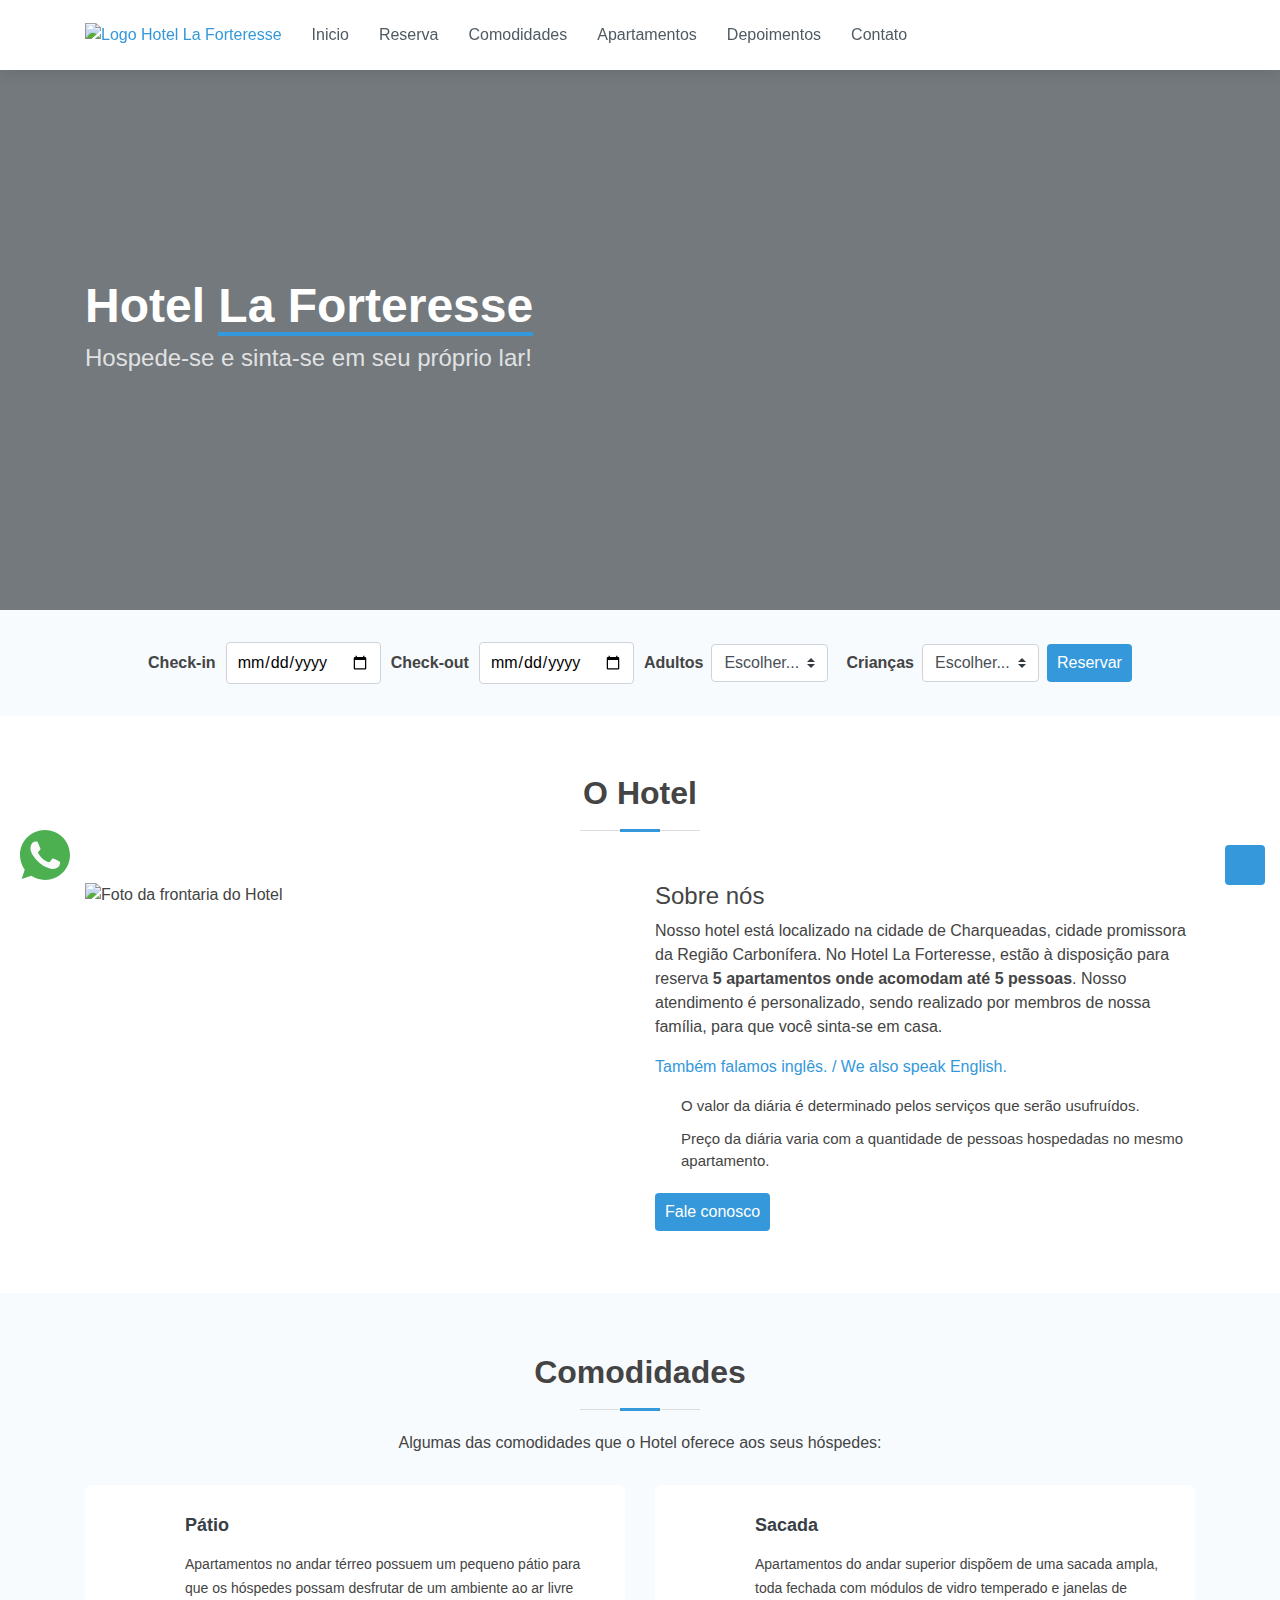
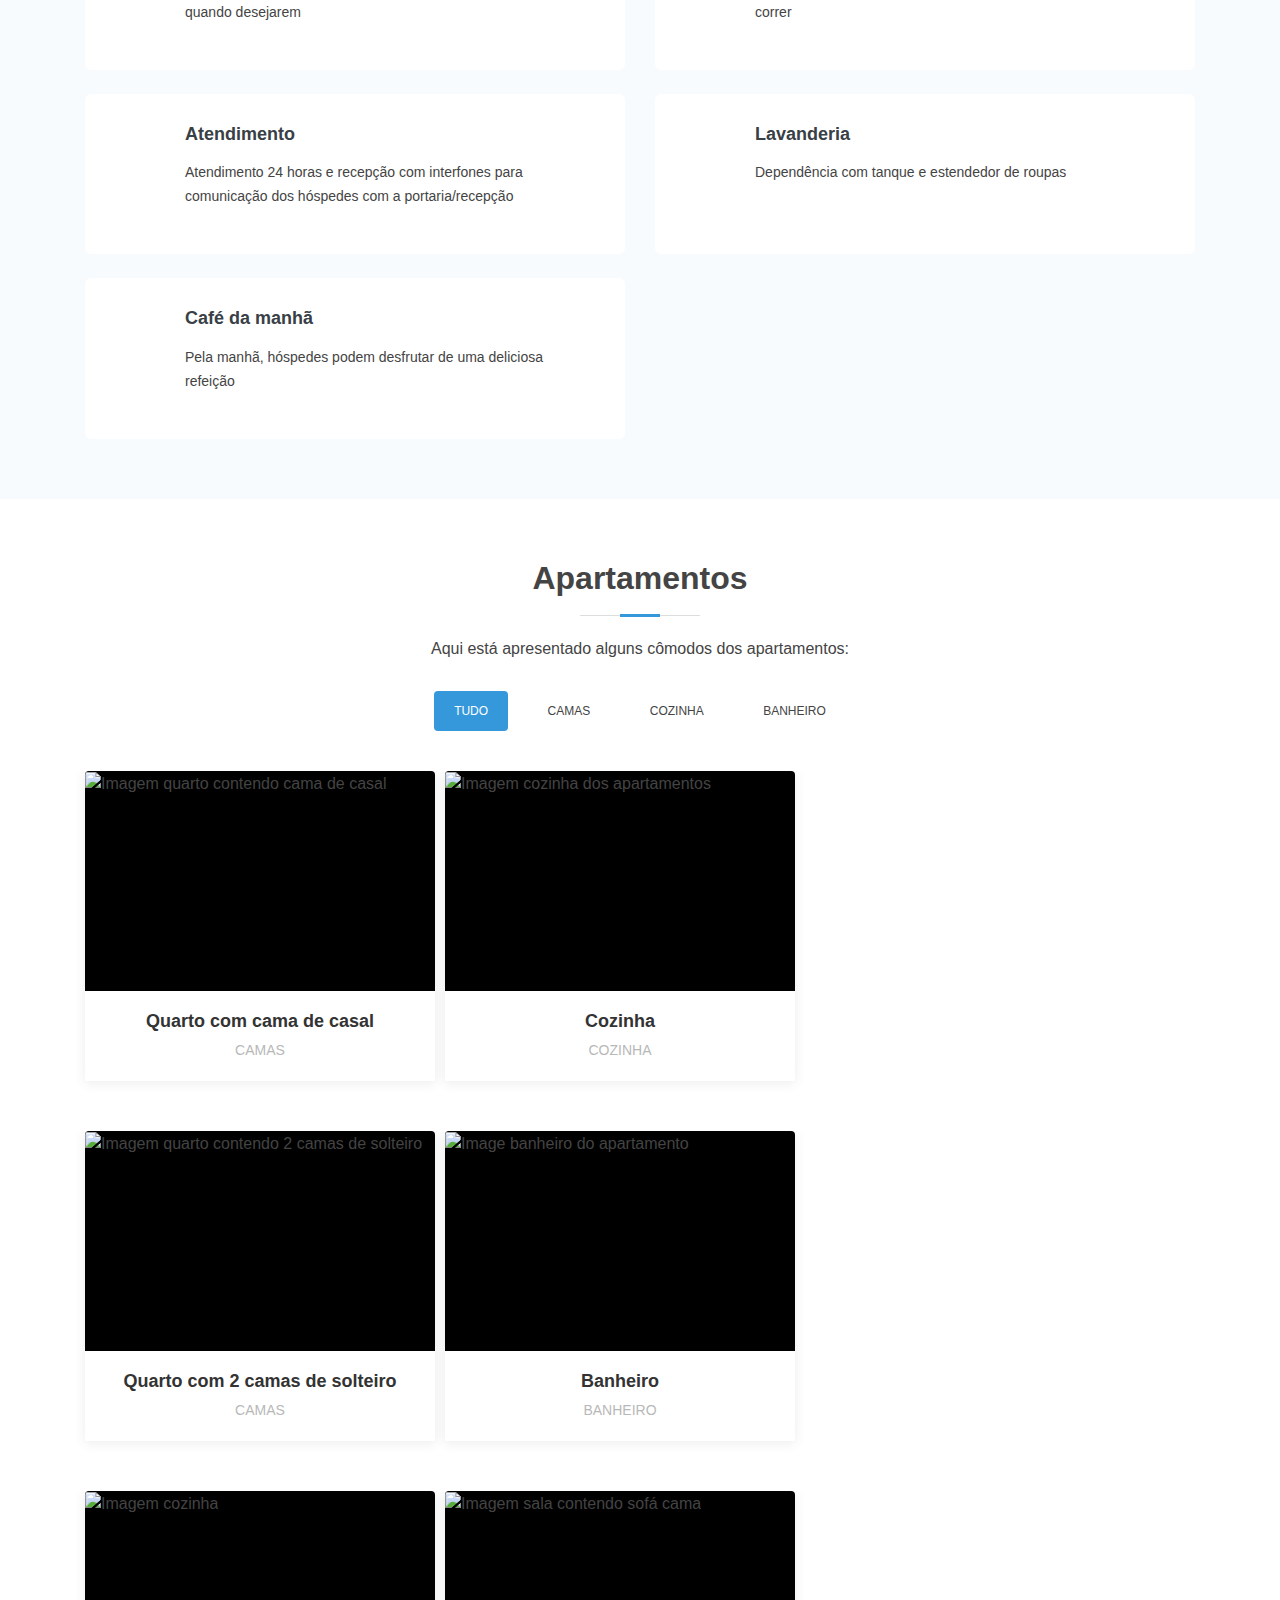
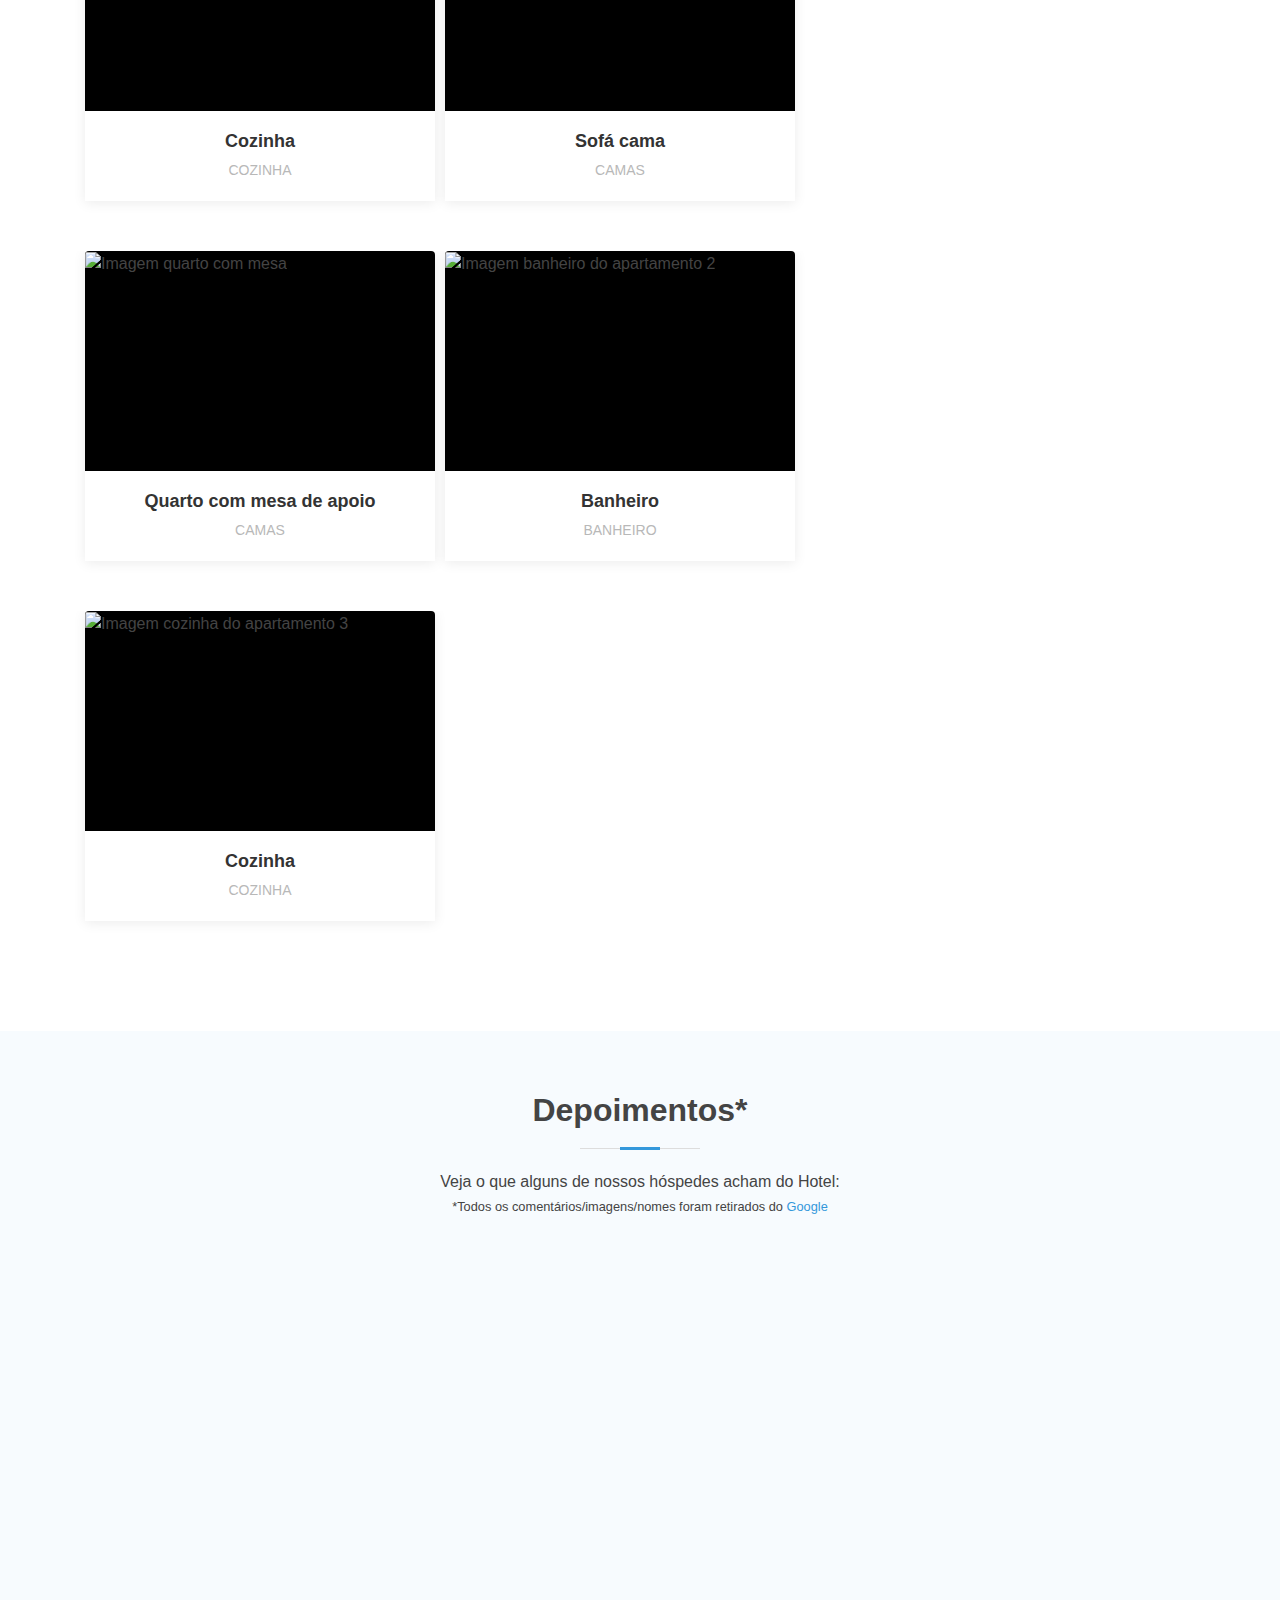
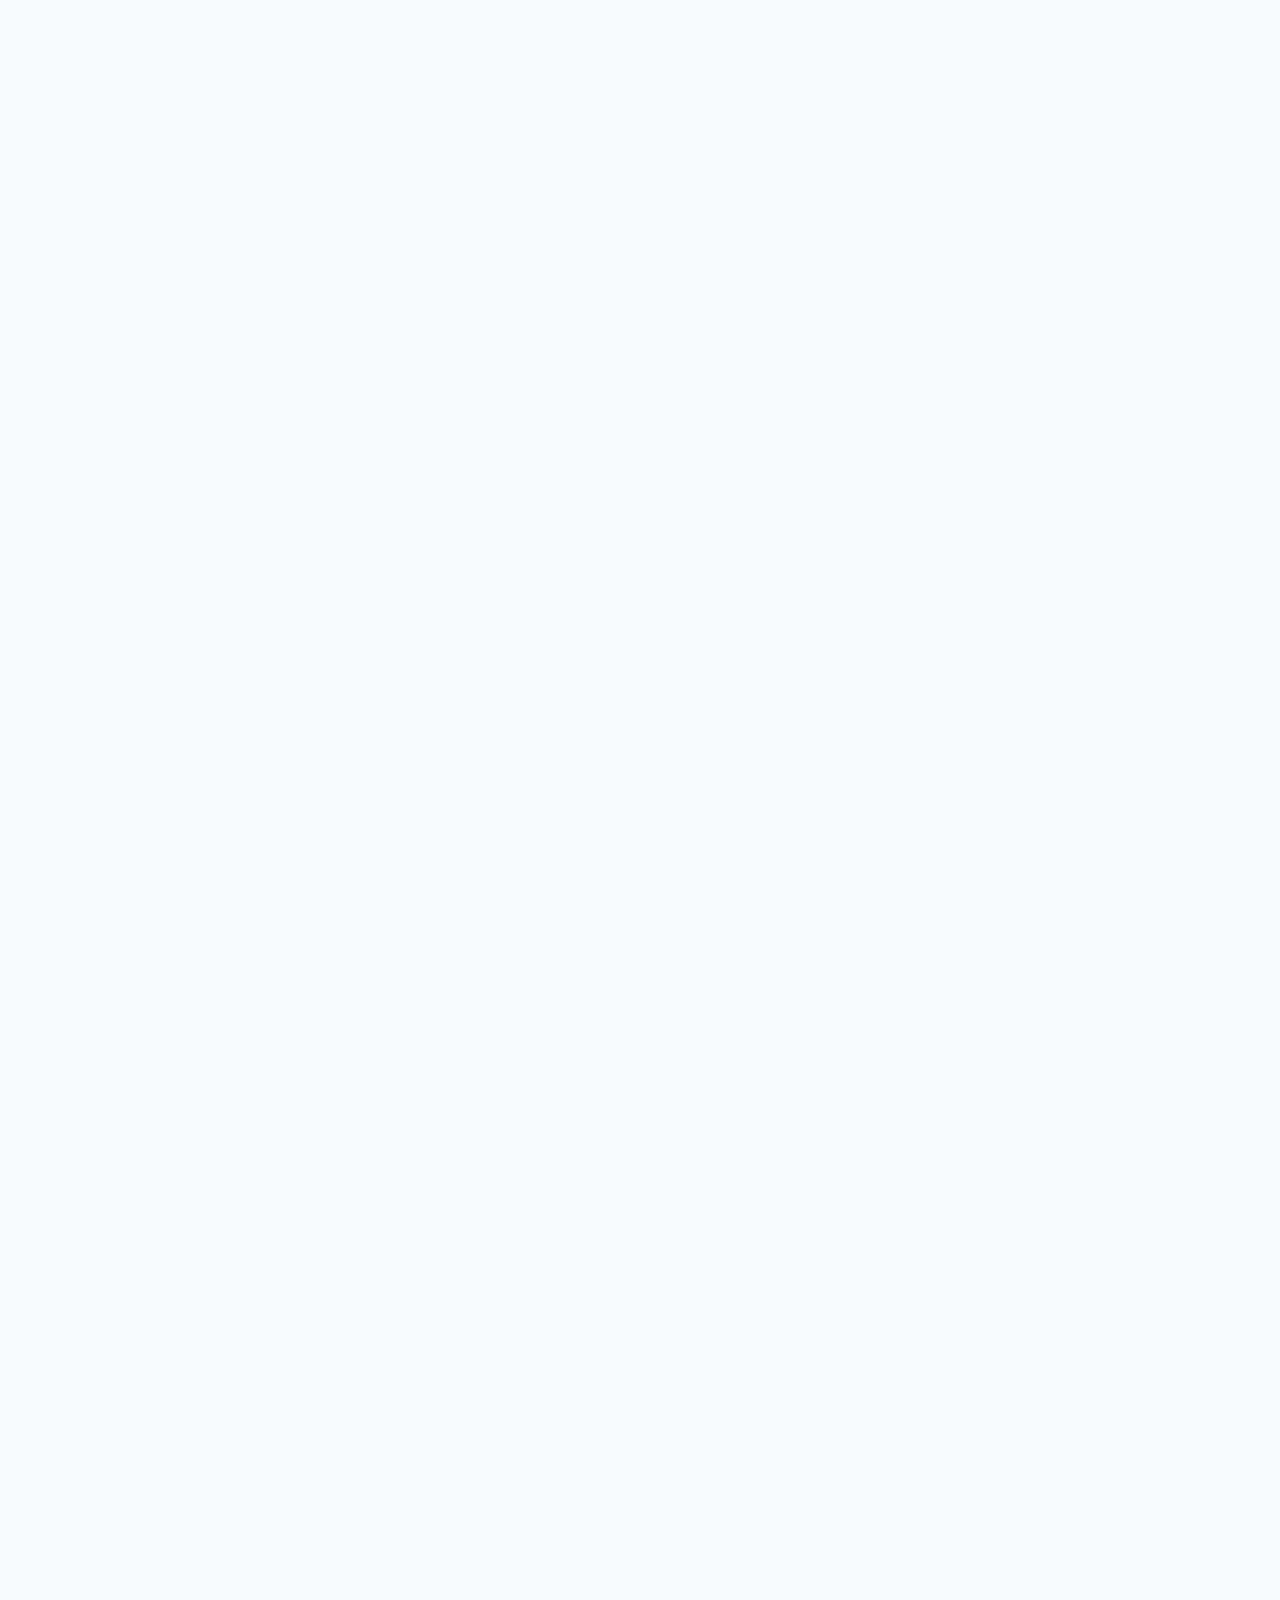
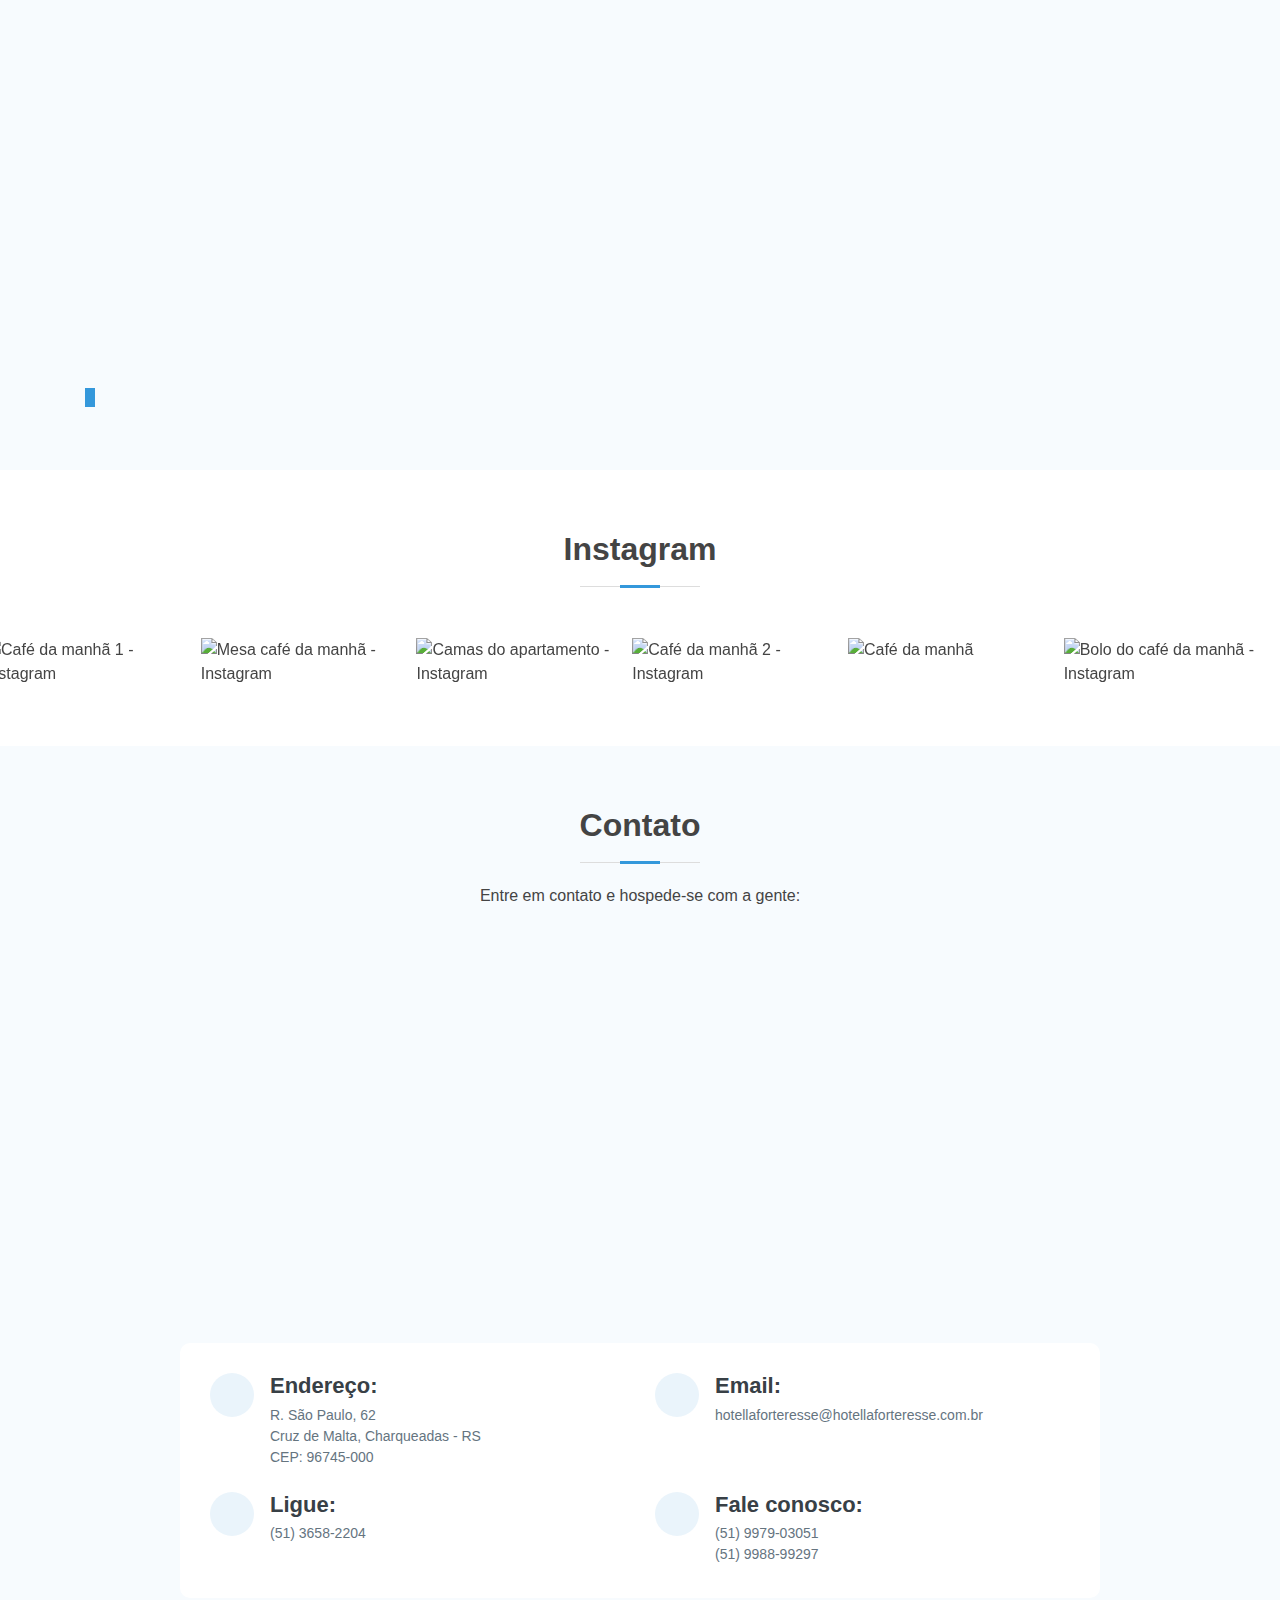
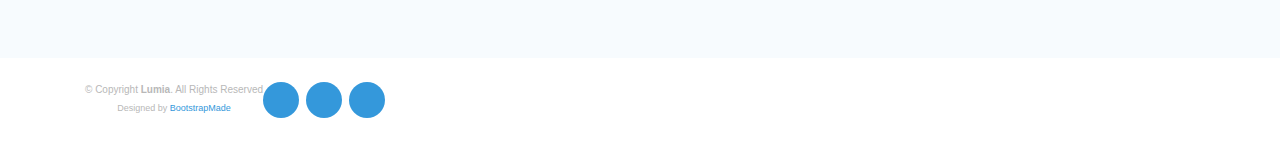
==== commit 73904f93: "Merge pull request #4 from Gabriela-ALima/master" ====
--- a/index.html
+++ b/index.html
@@ -1,30 +1,27 @@
-<!DOCTYPE html><html lang="pt-br"><head>
+<!DOCTYPE html>
+<html lang="pt-br">
+
+<head>
   <meta charset="utf-8">
   <meta content="width=device-width, initial-scale=1.0" name="viewport">
   <link rel="stylesheet" href="css/bootstrap.min.css" crossorigin="anonymous">
-  
+
   <link href="css/styleaaaa.css" rel="stylesheet">
-  <script src="js/0d3494708c.js" crossorigin="anonymous"></script><style media="all" id="fa-v4-font-face">/*!
- * Font Awesome Free 5.15.4 by @fontawesome - https://fontawesome.com
- * License - https://fontawesome.com/license/free (Icons: CC BY 4.0, Fonts: SIL OFL 1.1, Code: MIT License)
- */@font-face{font-family:"FontAwesome";font-display:block;src:url(fonts/free-fa-solid-900.eot);src:url(fonts/free-fa-solid-900.eot#iefix) format("embedded-opentype"),url(fonts/free-fa-solid-900.woff2) format("woff2"),url(fonts/free-fa-solid-900.woff) format("woff"),url(fonts/free-fa-solid-900.ttf) format("truetype"),url(fonts/free-fa-solid-900.svg#fontawesome) format("svg")}@font-face{font-family:"FontAwesome";font-display:block;src:url(fonts/free-fa-brands-400.eot);src:url(fonts/free-fa-brands-400.eot#iefix) format("embedded-opentype"),url(fonts/free-fa-brands-400.woff2) format("woff2"),url(fonts/free-fa-brands-400.woff) format("woff"),url(fonts/free-fa-brands-400.ttf) format("truetype"),url(fonts/free-fa-brands-400.svg#fontawesome) format("svg")}@font-face{font-family:"FontAwesome";font-display:block;src:url(fonts/free-fa-regular-400.eot);src:url(fonts/free-fa-regular-400.eot#iefix) format("embedded-opentype"),url(fonts/free-fa-regular-400.woff2) format("woff2"),url(fonts/free-fa-regular-400.woff) format("woff"),url(fonts/free-fa-regular-400.ttf) format("truetype"),url(fonts/free-fa-regular-400.svg#fontawesome) format("svg");unicode-range:U+f004-f005,U+f007,U+f017,U+f022,U+f024,U+f02e,U+f03e,U+f044,U+f057-f059,U+f06e,U+f070,U+f075,U+f07b-f07c,U+f080,U+f086,U+f089,U+f094,U+f09d,U+f0a0,U+f0a4-f0a7,U+f0c5,U+f0c7-f0c8,U+f0e0,U+f0eb,U+f0f3,U+f0f8,U+f0fe,U+f111,U+f118-f11a,U+f11c,U+f133,U+f144,U+f146,U+f14a,U+f14d-f14e,U+f150-f152,U+f15b-f15c,U+f164-f165,U+f185-f186,U+f191-f192,U+f1ad,U+f1c1-f1c9,U+f1cd,U+f1d8,U+f1e3,U+f1ea,U+f1f6,U+f1f9,U+f20a,U+f247-f249,U+f24d,U+f254-f25b,U+f25d,U+f271-f274,U+f279,U+f28b,U+f28d,U+f2b5-f2b6,U+f2b9,U+f2bb,U+f2bd,U+f2c1-f2c2,U+f2d0,U+f2d2,U+f2dc,U+f2ed,U+f3a5,U+f3d1,U+f410}@font-face{font-family:"FontAwesome";font-display:block;src:url(fonts/free-fa-v4deprecations.eot);src:url(fonts/free-fa-v4deprecations.eot#iefix) format("embedded-opentype"),url(fonts/free-fa-v4deprecations.woff2) format("woff2"),url(fonts/free-fa-v4deprecations.woff) format("woff"),url(fonts/free-fa-v4deprecations.ttf) format("truetype"),url(fonts/free-fa-v4deprecations.svg#fontawesome) format("svg");unicode-range:U+f003,U+f006,U+f014,U+f016,U+f01a-f01b,U+f01d,U+f040,U+f045-f047,U+f05c-f05d,U+f07d-f07e,U+f087-f088,U+f08a-f08b,U+f08e,U+f090,U+f096-f097,U+f0a2,U+f0e4-f0e6,U+f0ec-f0ee,U+f0f5-f0f7,U+f10c,U+f112,U+f114-f115,U+f11d,U+f123,U+f132,U+f145,U+f147-f149,U+f14c,U+f166,U+f16a,U+f172,U+f175-f178,U+f18e,U+f190,U+f196,U+f1b1,U+f1d9,U+f1db,U+f1f7,U+f20c,U+f219,U+f230,U+f24a,U+f250,U+f278,U+f27b,U+f283,U+f28c,U+f28e,U+f29b-f29c,U+f2b7,U+f2ba,U+f2bc,U+f2be,U+f2c0,U+f2c3,U+f2d3-f2d4}</style><style media="all" id="fa-v4-shims">/*!
- * Font Awesome Free 5.15.4 by @fontawesome - https://fontawesome.com
- * License - https://fontawesome.com/license/free (Icons: CC BY 4.0, Fonts: SIL OFL 1.1, Code: MIT License)
- */.fa.fa-glass:before{content:"\f000"}.fa.fa-meetup{font-family:"Font Awesome 5 Brands";font-weight:400}.fa.fa-star-o{font-family:"Font Awesome 5 Free";font-weight:400}.fa.fa-star-o:before{content:"\f005"}.fa.fa-close:before,.fa.fa-remove:before{content:"\f00d"}.fa.fa-gear:before{content:"\f013"}.fa.fa-trash-o{font-family:"Font Awesome 5 Free";font-weight:400}.fa.fa-trash-o:before{content:"\f2ed"}.fa.fa-file-o{font-family:"Font Awesome 5 Free";font-weight:400}.fa.fa-file-o:before{content:"\f15b"}.fa.fa-clock-o{font-family:"Font Awesome 5 Free";font-weight:400}.fa.fa-clock-o:before{content:"\f017"}.fa.fa-arrow-circle-o-down{font-family:"Font Awesome 5 Free";font-weight:400}.fa.fa-arrow-circle-o-down:before{content:"\f358"}.fa.fa-arrow-circle-o-up{font-family:"Font Awesome 5 Free";font-weight:400}.fa.fa-arrow-circle-o-up:before{content:"\f35b"}.fa.fa-play-circle-o{font-family:"Font Awesome 5 Free";font-weight:400}.fa.fa-play-circle-o:before{content:"\f144"}.fa.fa-repeat:before,.fa.fa-rotate-right:before{content:"\f01e"}.fa.fa-refresh:before{content:"\f021"}.fa.fa-list-alt{font-family:"Font Awesome 5 Free";font-weight:400}.fa.fa-dedent:before{content:"\f03b"}.fa.fa-video-camera:before{content:"\f03d"}.fa.fa-picture-o{font-family:"Font Awesome 5 Free";font-weight:400}.fa.fa-picture-o:before{content:"\f03e"}.fa.fa-photo{font-family:"Font Awesome 5 Free";font-weight:400}.fa.fa-photo:before{content:"\f03e"}.fa.fa-image{font-family:"Font Awesome 5 Free";font-weight:400}.fa.fa-image:before{content:"\f03e"}.fa.fa-pencil:before{content:"\f303"}.fa.fa-map-marker:before{content:"\f3c5"}.fa.fa-pencil-square-o{font-family:"Font Awesome 5 Free";font-weight:400}.fa.fa-pencil-square-o:before{content:"\f044"}.fa.fa-share-square-o{font-family:"Font Awesome 5 Free";font-weight:400}.fa.fa-share-square-o:before{content:"\f14d"}.fa.fa-check-square-o{font-family:"Font Awesome 5 Free";font-weight:400}.fa.fa-check-square-o:before{content:"\f14a"}.fa.fa-arrows:before{content:"\f0b2"}.fa.fa-times-circle-o{font-family:"Font Awesome 5 Free";font-weight:400}.fa.fa-times-circle-o:before{content:"\f057"}.fa.fa-check-circle-o{font-family:"Font Awesome 5 Free";font-weight:400}.fa.fa-check-circle-o:before{content:"\f058"}.fa.fa-mail-forward:before{content:"\f064"}.fa.fa-expand:before{content:"\f424"}.fa.fa-compress:before{content:"\f422"}.fa.fa-eye,.fa.fa-eye-slash{font-family:"Font Awesome 5 Free";font-weight:400}.fa.fa-warning:before{content:"\f071"}.fa.fa-calendar:before{content:"\f073"}.fa.fa-arrows-v:before{content:"\f338"}.fa.fa-arrows-h:before{content:"\f337"}.fa.fa-bar-chart{font-family:"Font Awesome 5 Free";font-weight:400}.fa.fa-bar-chart:before{content:"\f080"}.fa.fa-bar-chart-o{font-family:"Font Awesome 5 Free";font-weight:400}.fa.fa-bar-chart-o:before{content:"\f080"}.fa.fa-facebook-square,.fa.fa-twitter-square{font-family:"Font Awesome 5 Brands";font-weight:400}.fa.fa-gears:before{content:"\f085"}.fa.fa-thumbs-o-up{font-family:"Font Awesome 5 Free";font-weight:400}.fa.fa-thumbs-o-up:before{content:"\f164"}.fa.fa-thumbs-o-down{font-family:"Font Awesome 5 Free";font-weight:400}.fa.fa-thumbs-o-down:before{content:"\f165"}.fa.fa-heart-o{font-family:"Font Awesome 5 Free";font-weight:400}.fa.fa-heart-o:before{content:"\f004"}.fa.fa-sign-out:before{content:"\f2f5"}.fa.fa-linkedin-square{font-family:"Font Awesome 5 Brands";font-weight:400}.fa.fa-linkedin-square:before{content:"\f08c"}.fa.fa-thumb-tack:before{content:"\f08d"}.fa.fa-external-link:before{content:"\f35d"}.fa.fa-sign-in:before{content:"\f2f6"}.fa.fa-github-square{font-family:"Font Awesome 5 Brands";font-weight:400}.fa.fa-lemon-o{font-family:"Font Awesome 5 Free";font-weight:400}.fa.fa-lemon-o:before{content:"\f094"}.fa.fa-square-o{font-family:"Font Awesome 5 Free";font-weight:400}.fa.fa-square-o:before{content:"\f0c8"}.fa.fa-bookmark-o{font-family:"Font Awesome 5 Free";font-weight:400}.fa.fa-bookmark-o:before{content:"\f02e"}.fa.fa-facebook,.fa.fa-twitter{font-family:"Font Awesome 5 Brands";font-weight:400}.fa.fa-facebook:before{content:"\f39e"}.fa.fa-facebook-f{font-family:"Font Awesome 5 Brands";font-weight:400}.fa.fa-facebook-f:before{content:"\f39e"}.fa.fa-github{font-family:"Font Awesome 5 Brands";font-weight:400}.fa.fa-credit-card{font-family:"Font Awesome 5 Free";font-weight:400}.fa.fa-feed:before{content:"\f09e"}.fa.fa-hdd-o{font-family:"Font Awesome 5 Free";font-weight:400}.fa.fa-hdd-o:before{content:"\f0a0"}.fa.fa-hand-o-right{font-family:"Font Awesome 5 Free";font-weight:400}.fa.fa-hand-o-right:before{content:"\f0a4"}.fa.fa-hand-o-left{font-family:"Font Awesome 5 Free";font-weight:400}.fa.fa-hand-o-left:before{content:"\f0a5"}.fa.fa-hand-o-up{font-family:"Font Awesome 5 Free";font-weight:400}.fa.fa-hand-o-up:before{content:"\f0a6"}.fa.fa-hand-o-down{font-family:"Font Awesome 5 Free";font-weight:400}.fa.fa-hand-o-down:before{content:"\f0a7"}.fa.fa-arrows-alt:before{content:"\f31e"}.fa.fa-group:before{content:"\f0c0"}.fa.fa-chain:before{content:"\f0c1"}.fa.fa-scissors:before{content:"\f0c4"}.fa.fa-files-o{font-family:"Font Awesome 5 Free";font-weight:400}.fa.fa-files-o:before{content:"\f0c5"}.fa.fa-floppy-o{font-family:"Font Awesome 5 Free";font-weight:400}.fa.fa-floppy-o:before{content:"\f0c7"}.fa.fa-navicon:before,.fa.fa-reorder:before{content:"\f0c9"}.fa.fa-google-plus,.fa.fa-google-plus-square,.fa.fa-pinterest,.fa.fa-pinterest-square{font-family:"Font Awesome 5 Brands";font-weight:400}.fa.fa-google-plus:before{content:"\f0d5"}.fa.fa-money{font-family:"Font Awesome 5 Free";font-weight:400}.fa.fa-money:before{content:"\f3d1"}.fa.fa-unsorted:before{content:"\f0dc"}.fa.fa-sort-desc:before{content:"\f0dd"}.fa.fa-sort-asc:before{content:"\f0de"}.fa.fa-linkedin{font-family:"Font Awesome 5 Brands";font-weight:400}.fa.fa-linkedin:before{content:"\f0e1"}.fa.fa-rotate-left:before{content:"\f0e2"}.fa.fa-legal:before{content:"\f0e3"}.fa.fa-dashboard:before,.fa.fa-tachometer:before{content:"\f3fd"}.fa.fa-comment-o{font-family:"Font Awesome 5 Free";font-weight:400}.fa.fa-comment-o:before{content:"\f075"}.fa.fa-comments-o{font-family:"Font Awesome 5 Free";font-weight:400}.fa.fa-comments-o:before{content:"\f086"}.fa.fa-flash:before{content:"\f0e7"}.fa.fa-clipboard,.fa.fa-paste{font-family:"Font Awesome 5 Free";font-weight:400}.fa.fa-paste:before{content:"\f328"}.fa.fa-lightbulb-o{font-family:"Font Awesome 5 Free";font-weight:400}.fa.fa-lightbulb-o:before{content:"\f0eb"}.fa.fa-exchange:before{content:"\f362"}.fa.fa-cloud-download:before{content:"\f381"}.fa.fa-cloud-upload:before{content:"\f382"}.fa.fa-bell-o{font-family:"Font Awesome 5 Free";font-weight:400}.fa.fa-bell-o:before{content:"\f0f3"}.fa.fa-cutlery:before{content:"\f2e7"}.fa.fa-file-text-o{font-family:"Font Awesome 5 Free";font-weight:400}.fa.fa-file-text-o:before{content:"\f15c"}.fa.fa-building-o{font-family:"Font Awesome 5 Free";font-weight:400}.fa.fa-building-o:before{content:"\f1ad"}.fa.fa-hospital-o{font-family:"Font Awesome 5 Free";font-weight:400}.fa.fa-hospital-o:before{content:"\f0f8"}.fa.fa-tablet:before{content:"\f3fa"}.fa.fa-mobile-phone:before,.fa.fa-mobile:before{content:"\f3cd"}.fa.fa-circle-o{font-family:"Font Awesome 5 Free";font-weight:400}.fa.fa-circle-o:before{content:"\f111"}.fa.fa-mail-reply:before{content:"\f3e5"}.fa.fa-github-alt{font-family:"Font Awesome 5 Brands";font-weight:400}.fa.fa-folder-o{font-family:"Font Awesome 5 Free";font-weight:400}.fa.fa-folder-o:before{content:"\f07b"}.fa.fa-folder-open-o{font-family:"Font Awesome 5 Free";font-weight:400}.fa.fa-folder-open-o:before{content:"\f07c"}.fa.fa-smile-o{font-family:"Font Awesome 5 Free";font-weight:400}.fa.fa-smile-o:before{content:"\f118"}.fa.fa-frown-o{font-family:"Font Awesome 5 Free";font-weight:400}.fa.fa-frown-o:before{content:"\f119"}.fa.fa-meh-o{font-family:"Font Awesome 5 Free";font-weight:400}.fa.fa-meh-o:before{content:"\f11a"}.fa.fa-keyboard-o{font-family:"Font Awesome 5 Free";font-weight:400}.fa.fa-keyboard-o:before{content:"\f11c"}.fa.fa-flag-o{font-family:"Font Awesome 5 Free";font-weight:400}.fa.fa-flag-o:before{content:"\f024"}.fa.fa-mail-reply-all:before{content:"\f122"}.fa.fa-star-half-o{font-family:"Font Awesome 5 Free";font-weight:400}.fa.fa-star-half-o:before{content:"\f089"}.fa.fa-star-half-empty{font-family:"Font Awesome 5 Free";font-weight:400}.fa.fa-star-half-empty:before{content:"\f089"}.fa.fa-star-half-full{font-family:"Font Awesome 5 Free";font-weight:400}.fa.fa-star-half-full:before{content:"\f089"}.fa.fa-code-fork:before{content:"\f126"}.fa.fa-chain-broken:before{content:"\f127"}.fa.fa-shield:before{content:"\f3ed"}.fa.fa-calendar-o{font-family:"Font Awesome 5 Free";font-weight:400}.fa.fa-calendar-o:before{content:"\f133"}.fa.fa-css3,.fa.fa-html5,.fa.fa-maxcdn{font-family:"Font Awesome 5 Brands";font-weight:400}.fa.fa-ticket:before{content:"\f3ff"}.fa.fa-minus-square-o{font-family:"Font Awesome 5 Free";font-weight:400}.fa.fa-minus-square-o:before{content:"\f146"}.fa.fa-level-up:before{content:"\f3bf"}.fa.fa-level-down:before{content:"\f3be"}.fa.fa-pencil-square:before{content:"\f14b"}.fa.fa-external-link-square:before{content:"\f360"}.fa.fa-compass{font-family:"Font Awesome 5 Free";font-weight:400}.fa.fa-caret-square-o-down{font-family:"Font Awesome 5 Free";font-weight:400}.fa.fa-caret-square-o-down:before{content:"\f150"}.fa.fa-toggle-down{font-family:"Font Awesome 5 Free";font-weight:400}.fa.fa-toggle-down:before{content:"\f150"}.fa.fa-caret-square-o-up{font-family:"Font Awesome 5 Free";font-weight:400}.fa.fa-caret-square-o-up:before{content:"\f151"}.fa.fa-toggle-up{font-family:"Font Awesome 5 Free";font-weight:400}.fa.fa-toggle-up:before{content:"\f151"}.fa.fa-caret-square-o-right{font-family:"Font Awesome 5 Free";font-weight:400}.fa.fa-caret-square-o-right:before{content:"\f152"}.fa.fa-toggle-right{font-family:"Font Awesome 5 Free";font-weight:400}.fa.fa-toggle-right:before{content:"\f152"}.fa.fa-eur:before,.fa.fa-euro:before{content:"\f153"}.fa.fa-gbp:before{content:"\f154"}.fa.fa-dollar:before,.fa.fa-usd:before{content:"\f155"}.fa.fa-inr:before,.fa.fa-rupee:before{content:"\f156"}.fa.fa-cny:before,.fa.fa-jpy:before,.fa.fa-rmb:before,.fa.fa-yen:before{content:"\f157"}.fa.fa-rouble:before,.fa.fa-rub:before,.fa.fa-ruble:before{content:"\f158"}.fa.fa-krw:before,.fa.fa-won:before{content:"\f159"}.fa.fa-bitcoin,.fa.fa-btc{font-family:"Font Awesome 5 Brands";font-weight:400}.fa.fa-bitcoin:before{content:"\f15a"}.fa.fa-file-text:before{content:"\f15c"}.fa.fa-sort-alpha-asc:before{content:"\f15d"}.fa.fa-sort-alpha-desc:before{content:"\f881"}.fa.fa-sort-amount-asc:before{content:"\f160"}.fa.fa-sort-amount-desc:before{content:"\f884"}.fa.fa-sort-numeric-asc:before{content:"\f162"}.fa.fa-sort-numeric-desc:before{content:"\f886"}.fa.fa-xing,.fa.fa-xing-square,.fa.fa-youtube,.fa.fa-youtube-play,.fa.fa-youtube-square{font-family:"Font Awesome 5 Brands";font-weight:400}.fa.fa-youtube-play:before{content:"\f167"}.fa.fa-adn,.fa.fa-bitbucket,.fa.fa-bitbucket-square,.fa.fa-dropbox,.fa.fa-flickr,.fa.fa-instagram,.fa.fa-stack-overflow{font-family:"Font Awesome 5 Brands";font-weight:400}.fa.fa-bitbucket-square:before{content:"\f171"}.fa.fa-tumblr,.fa.fa-tumblr-square{font-family:"Font Awesome 5 Brands";font-weight:400}.fa.fa-long-arrow-down:before{content:"\f309"}.fa.fa-long-arrow-up:before{content:"\f30c"}.fa.fa-long-arrow-left:before{content:"\f30a"}.fa.fa-long-arrow-right:before{content:"\f30b"}.fa.fa-android,.fa.fa-apple,.fa.fa-dribbble,.fa.fa-foursquare,.fa.fa-gittip,.fa.fa-gratipay,.fa.fa-linux,.fa.fa-skype,.fa.fa-trello,.fa.fa-windows{font-family:"Font Awesome 5 Brands";font-weight:400}.fa.fa-gittip:before{content:"\f184"}.fa.fa-sun-o{font-family:"Font Awesome 5 Free";font-weight:400}.fa.fa-sun-o:before{content:"\f185"}.fa.fa-moon-o{font-family:"Font Awesome 5 Free";font-weight:400}.fa.fa-moon-o:before{content:"\f186"}.fa.fa-pagelines,.fa.fa-renren,.fa.fa-stack-exchange,.fa.fa-vk,.fa.fa-weibo{font-family:"Font Awesome 5 Brands";font-weight:400}.fa.fa-arrow-circle-o-right{font-family:"Font Awesome 5 Free";font-weight:400}.fa.fa-arrow-circle-o-right:before{content:"\f35a"}.fa.fa-arrow-circle-o-left{font-family:"Font Awesome 5 Free";font-weight:400}.fa.fa-arrow-circle-o-left:before{content:"\f359"}.fa.fa-caret-square-o-left{font-family:"Font Awesome 5 Free";font-weight:400}.fa.fa-caret-square-o-left:before{content:"\f191"}.fa.fa-toggle-left{font-family:"Font Awesome 5 Free";font-weight:400}.fa.fa-toggle-left:before{content:"\f191"}.fa.fa-dot-circle-o{font-family:"Font Awesome 5 Free";font-weight:400}.fa.fa-dot-circle-o:before{content:"\f192"}.fa.fa-vimeo-square{font-family:"Font Awesome 5 Brands";font-weight:400}.fa.fa-try:before,.fa.fa-turkish-lira:before{content:"\f195"}.fa.fa-plus-square-o{font-family:"Font Awesome 5 Free";font-weight:400}.fa.fa-plus-square-o:before{content:"\f0fe"}.fa.fa-openid,.fa.fa-slack,.fa.fa-wordpress{font-family:"Font Awesome 5 Brands";font-weight:400}.fa.fa-bank:before,.fa.fa-institution:before{content:"\f19c"}.fa.fa-mortar-board:before{content:"\f19d"}.fa.fa-delicious,.fa.fa-digg,.fa.fa-drupal,.fa.fa-google,.fa.fa-joomla,.fa.fa-pied-piper-alt,.fa.fa-pied-piper-pp,.fa.fa-reddit,.fa.fa-reddit-square,.fa.fa-stumbleupon,.fa.fa-stumbleupon-circle,.fa.fa-yahoo{font-family:"Font Awesome 5 Brands";font-weight:400}.fa.fa-spoon:before{content:"\f2e5"}.fa.fa-behance,.fa.fa-behance-square,.fa.fa-steam,.fa.fa-steam-square{font-family:"Font Awesome 5 Brands";font-weight:400}.fa.fa-automobile:before{content:"\f1b9"}.fa.fa-envelope-o{font-family:"Font Awesome 5 Free";font-weight:400}.fa.fa-envelope-o:before{content:"\f0e0"}.fa.fa-deviantart,.fa.fa-soundcloud,.fa.fa-spotify{font-family:"Font Awesome 5 Brands";font-weight:400}.fa.fa-file-pdf-o{font-family:"Font Awesome 5 Free";font-weight:400}.fa.fa-file-pdf-o:before{content:"\f1c1"}.fa.fa-file-word-o{font-family:"Font Awesome 5 Free";font-weight:400}.fa.fa-file-word-o:before{content:"\f1c2"}.fa.fa-file-excel-o{font-family:"Font Awesome 5 Free";font-weight:400}.fa.fa-file-excel-o:before{content:"\f1c3"}.fa.fa-file-powerpoint-o{font-family:"Font Awesome 5 Free";font-weight:400}.fa.fa-file-powerpoint-o:before{content:"\f1c4"}.fa.fa-file-image-o{font-family:"Font Awesome 5 Free";font-weight:400}.fa.fa-file-image-o:before{content:"\f1c5"}.fa.fa-file-photo-o{font-family:"Font Awesome 5 Free";font-weight:400}.fa.fa-file-photo-o:before{content:"\f1c5"}.fa.fa-file-picture-o{font-family:"Font Awesome 5 Free";font-weight:400}.fa.fa-file-picture-o:before{content:"\f1c5"}.fa.fa-file-archive-o{font-family:"Font Awesome 5 Free";font-weight:400}.fa.fa-file-archive-o:before{content:"\f1c6"}.fa.fa-file-zip-o{font-family:"Font Awesome 5 Free";font-weight:400}.fa.fa-file-zip-o:before{content:"\f1c6"}.fa.fa-file-audio-o{font-family:"Font Awesome 5 Free";font-weight:400}.fa.fa-file-audio-o:before{content:"\f1c7"}.fa.fa-file-sound-o{font-family:"Font Awesome 5 Free";font-weight:400}.fa.fa-file-sound-o:before{content:"\f1c7"}.fa.fa-file-video-o{font-family:"Font Awesome 5 Free";font-weight:400}.fa.fa-file-video-o:before{content:"\f1c8"}.fa.fa-file-movie-o{font-family:"Font Awesome 5 Free";font-weight:400}.fa.fa-file-movie-o:before{content:"\f1c8"}.fa.fa-file-code-o{font-family:"Font Awesome 5 Free";font-weight:400}.fa.fa-file-code-o:before{content:"\f1c9"}.fa.fa-codepen,.fa.fa-jsfiddle,.fa.fa-vine{font-family:"Font Awesome 5 Brands";font-weight:400}.fa.fa-life-bouy,.fa.fa-life-ring{font-family:"Font Awesome 5 Free";font-weight:400}.fa.fa-life-bouy:before{content:"\f1cd"}.fa.fa-life-buoy{font-family:"Font Awesome 5 Free";font-weight:400}.fa.fa-life-buoy:before{content:"\f1cd"}.fa.fa-life-saver{font-family:"Font Awesome 5 Free";font-weight:400}.fa.fa-life-saver:before{content:"\f1cd"}.fa.fa-support{font-family:"Font Awesome 5 Free";font-weight:400}.fa.fa-support:before{content:"\f1cd"}.fa.fa-circle-o-notch:before{content:"\f1ce"}.fa.fa-ra,.fa.fa-rebel{font-family:"Font Awesome 5 Brands";font-weight:400}.fa.fa-ra:before{content:"\f1d0"}.fa.fa-resistance{font-family:"Font Awesome 5 Brands";font-weight:400}.fa.fa-resistance:before{content:"\f1d0"}.fa.fa-empire,.fa.fa-ge{font-family:"Font Awesome 5 Brands";font-weight:400}.fa.fa-ge:before{content:"\f1d1"}.fa.fa-git,.fa.fa-git-square,.fa.fa-hacker-news,.fa.fa-y-combinator-square{font-family:"Font Awesome 5 Brands";font-weight:400}.fa.fa-y-combinator-square:before{content:"\f1d4"}.fa.fa-yc-square{font-family:"Font Awesome 5 Brands";font-weight:400}.fa.fa-yc-square:before{content:"\f1d4"}.fa.fa-qq,.fa.fa-tencent-weibo,.fa.fa-wechat,.fa.fa-weixin{font-family:"Font Awesome 5 Brands";font-weight:400}.fa.fa-wechat:before{content:"\f1d7"}.fa.fa-send:before{content:"\f1d8"}.fa.fa-paper-plane-o{font-family:"Font Awesome 5 Free";font-weight:400}.fa.fa-paper-plane-o:before{content:"\f1d8"}.fa.fa-send-o{font-family:"Font Awesome 5 Free";font-weight:400}.fa.fa-send-o:before{content:"\f1d8"}.fa.fa-circle-thin{font-family:"Font Awesome 5 Free";font-weight:400}.fa.fa-circle-thin:before{content:"\f111"}.fa.fa-header:before{content:"\f1dc"}.fa.fa-sliders:before{content:"\f1de"}.fa.fa-futbol-o{font-family:"Font Awesome 5 Free";font-weight:400}.fa.fa-futbol-o:before{content:"\f1e3"}.fa.fa-soccer-ball-o{font-family:"Font Awesome 5 Free";font-weight:400}.fa.fa-soccer-ball-o:before{content:"\f1e3"}.fa.fa-slideshare,.fa.fa-twitch,.fa.fa-yelp{font-family:"Font Awesome 5 Brands";font-weight:400}.fa.fa-newspaper-o{font-family:"Font Awesome 5 Free";font-weight:400}.fa.fa-newspaper-o:before{content:"\f1ea"}.fa.fa-cc-amex,.fa.fa-cc-discover,.fa.fa-cc-mastercard,.fa.fa-cc-paypal,.fa.fa-cc-stripe,.fa.fa-cc-visa,.fa.fa-google-wallet,.fa.fa-paypal{font-family:"Font Awesome 5 Brands";font-weight:400}.fa.fa-bell-slash-o{font-family:"Font Awesome 5 Free";font-weight:400}.fa.fa-bell-slash-o:before{content:"\f1f6"}.fa.fa-trash:before{content:"\f2ed"}.fa.fa-copyright{font-family:"Font Awesome 5 Free";font-weight:400}.fa.fa-eyedropper:before{content:"\f1fb"}.fa.fa-area-chart:before{content:"\f1fe"}.fa.fa-pie-chart:before{content:"\f200"}.fa.fa-line-chart:before{content:"\f201"}.fa.fa-angellist,.fa.fa-ioxhost,.fa.fa-lastfm,.fa.fa-lastfm-square{font-family:"Font Awesome 5 Brands";font-weight:400}.fa.fa-cc{font-family:"Font Awesome 5 Free";font-weight:400}.fa.fa-cc:before{content:"\f20a"}.fa.fa-ils:before,.fa.fa-shekel:before,.fa.fa-sheqel:before{content:"\f20b"}.fa.fa-meanpath{font-family:"Font Awesome 5 Brands";font-weight:400}.fa.fa-meanpath:before{content:"\f2b4"}.fa.fa-buysellads,.fa.fa-connectdevelop,.fa.fa-dashcube,.fa.fa-forumbee,.fa.fa-leanpub,.fa.fa-sellsy,.fa.fa-shirtsinbulk,.fa.fa-simplybuilt,.fa.fa-skyatlas{font-family:"Font Awesome 5 Brands";font-weight:400}.fa.fa-diamond{font-family:"Font Awesome 5 Free";font-weight:400}.fa.fa-diamond:before{content:"\f3a5"}.fa.fa-intersex:before{content:"\f224"}.fa.fa-facebook-official{font-family:"Font Awesome 5 Brands";font-weight:400}.fa.fa-facebook-official:before{content:"\f09a"}.fa.fa-pinterest-p,.fa.fa-whatsapp{font-family:"Font Awesome 5 Brands";font-weight:400}.fa.fa-hotel:before{content:"\f236"}.fa.fa-medium,.fa.fa-viacoin,.fa.fa-y-combinator,.fa.fa-yc{font-family:"Font Awesome 5 Brands";font-weight:400}.fa.fa-yc:before{content:"\f23b"}.fa.fa-expeditedssl,.fa.fa-opencart,.fa.fa-optin-monster{font-family:"Font Awesome 5 Brands";font-weight:400}.fa.fa-battery-4:before,.fa.fa-battery:before{content:"\f240"}.fa.fa-battery-3:before{content:"\f241"}.fa.fa-battery-2:before{content:"\f242"}.fa.fa-battery-1:before{content:"\f243"}.fa.fa-battery-0:before{content:"\f244"}.fa.fa-object-group,.fa.fa-object-ungroup,.fa.fa-sticky-note-o{font-family:"Font Awesome 5 Free";font-weight:400}.fa.fa-sticky-note-o:before{content:"\f249"}.fa.fa-cc-diners-club,.fa.fa-cc-jcb{font-family:"Font Awesome 5 Brands";font-weight:400}.fa.fa-clone,.fa.fa-hourglass-o{font-family:"Font Awesome 5 Free";font-weight:400}.fa.fa-hourglass-o:before{content:"\f254"}.fa.fa-hourglass-1:before{content:"\f251"}.fa.fa-hourglass-2:before{content:"\f252"}.fa.fa-hourglass-3:before{content:"\f253"}.fa.fa-hand-rock-o{font-family:"Font Awesome 5 Free";font-weight:400}.fa.fa-hand-rock-o:before{content:"\f255"}.fa.fa-hand-grab-o{font-family:"Font Awesome 5 Free";font-weight:400}.fa.fa-hand-grab-o:before{content:"\f255"}.fa.fa-hand-paper-o{font-family:"Font Awesome 5 Free";font-weight:400}.fa.fa-hand-paper-o:before{content:"\f256"}.fa.fa-hand-stop-o{font-family:"Font Awesome 5 Free";font-weight:400}.fa.fa-hand-stop-o:before{content:"\f256"}.fa.fa-hand-scissors-o{font-family:"Font Awesome 5 Free";font-weight:400}.fa.fa-hand-scissors-o:before{content:"\f257"}.fa.fa-hand-lizard-o{font-family:"Font Awesome 5 Free";font-weight:400}.fa.fa-hand-lizard-o:before{content:"\f258"}.fa.fa-hand-spock-o{font-family:"Font Awesome 5 Free";font-weight:400}.fa.fa-hand-spock-o:before{content:"\f259"}.fa.fa-hand-pointer-o{font-family:"Font Awesome 5 Free";font-weight:400}.fa.fa-hand-pointer-o:before{content:"\f25a"}.fa.fa-hand-peace-o{font-family:"Font Awesome 5 Free";font-weight:400}.fa.fa-hand-peace-o:before{content:"\f25b"}.fa.fa-registered{font-family:"Font Awesome 5 Free";font-weight:400}.fa.fa-chrome,.fa.fa-creative-commons,.fa.fa-firefox,.fa.fa-get-pocket,.fa.fa-gg,.fa.fa-gg-circle,.fa.fa-internet-explorer,.fa.fa-odnoklassniki,.fa.fa-odnoklassniki-square,.fa.fa-opera,.fa.fa-safari,.fa.fa-wikipedia-w{font-family:"Font Awesome 5 Brands";font-weight:400}.fa.fa-television:before{content:"\f26c"}.fa.fa-500px,.fa.fa-amazon,.fa.fa-contao{font-family:"Font Awesome 5 Brands";font-weight:400}.fa.fa-calendar-plus-o{font-family:"Font Awesome 5 Free";font-weight:400}.fa.fa-calendar-plus-o:before{content:"\f271"}.fa.fa-calendar-minus-o{font-family:"Font Awesome 5 Free";font-weight:400}.fa.fa-calendar-minus-o:before{content:"\f272"}.fa.fa-calendar-times-o{font-family:"Font Awesome 5 Free";font-weight:400}.fa.fa-calendar-times-o:before{content:"\f273"}.fa.fa-calendar-check-o{font-family:"Font Awesome 5 Free";font-weight:400}.fa.fa-calendar-check-o:before{content:"\f274"}.fa.fa-map-o{font-family:"Font Awesome 5 Free";font-weight:400}.fa.fa-map-o:before{content:"\f279"}.fa.fa-commenting:before{content:"\f4ad"}.fa.fa-commenting-o{font-family:"Font Awesome 5 Free";font-weight:400}.fa.fa-commenting-o:before{content:"\f4ad"}.fa.fa-houzz,.fa.fa-vimeo{font-family:"Font Awesome 5 Brands";font-weight:400}.fa.fa-vimeo:before{content:"\f27d"}.fa.fa-black-tie,.fa.fa-edge,.fa.fa-fonticons,.fa.fa-reddit-alien{font-family:"Font Awesome 5 Brands";font-weight:400}.fa.fa-credit-card-alt:before{content:"\f09d"}.fa.fa-codiepie,.fa.fa-fort-awesome,.fa.fa-mixcloud,.fa.fa-modx,.fa.fa-product-hunt,.fa.fa-scribd,.fa.fa-usb{font-family:"Font Awesome 5 Brands";font-weight:400}.fa.fa-pause-circle-o{font-family:"Font Awesome 5 Free";font-weight:400}.fa.fa-pause-circle-o:before{content:"\f28b"}.fa.fa-stop-circle-o{font-family:"Font Awesome 5 Free";font-weight:400}.fa.fa-stop-circle-o:before{content:"\f28d"}.fa.fa-bluetooth,.fa.fa-bluetooth-b,.fa.fa-envira,.fa.fa-gitlab,.fa.fa-wheelchair-alt,.fa.fa-wpbeginner,.fa.fa-wpforms{font-family:"Font Awesome 5 Brands";font-weight:400}.fa.fa-wheelchair-alt:before{content:"\f368"}.fa.fa-question-circle-o{font-family:"Font Awesome 5 Free";font-weight:400}.fa.fa-question-circle-o:before{content:"\f059"}.fa.fa-volume-control-phone:before{content:"\f2a0"}.fa.fa-asl-interpreting:before{content:"\f2a3"}.fa.fa-deafness:before,.fa.fa-hard-of-hearing:before{content:"\f2a4"}.fa.fa-glide,.fa.fa-glide-g{font-family:"Font Awesome 5 Brands";font-weight:400}.fa.fa-signing:before{content:"\f2a7"}.fa.fa-first-order,.fa.fa-google-plus-official,.fa.fa-pied-piper,.fa.fa-snapchat,.fa.fa-snapchat-ghost,.fa.fa-snapchat-square,.fa.fa-themeisle,.fa.fa-viadeo,.fa.fa-viadeo-square,.fa.fa-yoast{font-family:"Font Awesome 5 Brands";font-weight:400}.fa.fa-google-plus-official:before{content:"\f2b3"}.fa.fa-google-plus-circle{font-family:"Font Awesome 5 Brands";font-weight:400}.fa.fa-google-plus-circle:before{content:"\f2b3"}.fa.fa-fa,.fa.fa-font-awesome{font-family:"Font Awesome 5 Brands";font-weight:400}.fa.fa-fa:before{content:"\f2b4"}.fa.fa-handshake-o{font-family:"Font Awesome 5 Free";font-weight:400}.fa.fa-handshake-o:before{content:"\f2b5"}.fa.fa-envelope-open-o{font-family:"Font Awesome 5 Free";font-weight:400}.fa.fa-envelope-open-o:before{content:"\f2b6"}.fa.fa-linode{font-family:"Font Awesome 5 Brands";font-weight:400}.fa.fa-address-book-o{font-family:"Font Awesome 5 Free";font-weight:400}.fa.fa-address-book-o:before{content:"\f2b9"}.fa.fa-vcard:before{content:"\f2bb"}.fa.fa-address-card-o{font-family:"Font Awesome 5 Free";font-weight:400}.fa.fa-address-card-o:before{content:"\f2bb"}.fa.fa-vcard-o{font-family:"Font Awesome 5 Free";font-weight:400}.fa.fa-vcard-o:before{content:"\f2bb"}.fa.fa-user-circle-o{font-family:"Font Awesome 5 Free";font-weight:400}.fa.fa-user-circle-o:before{content:"\f2bd"}.fa.fa-user-o{font-family:"Font Awesome 5 Free";font-weight:400}.fa.fa-user-o:before{content:"\f007"}.fa.fa-id-badge{font-family:"Font Awesome 5 Free";font-weight:400}.fa.fa-drivers-license:before{content:"\f2c2"}.fa.fa-id-card-o{font-family:"Font Awesome 5 Free";font-weight:400}.fa.fa-id-card-o:before{content:"\f2c2"}.fa.fa-drivers-license-o{font-family:"Font Awesome 5 Free";font-weight:400}.fa.fa-drivers-license-o:before{content:"\f2c2"}.fa.fa-free-code-camp,.fa.fa-quora,.fa.fa-telegram{font-family:"Font Awesome 5 Brands";font-weight:400}.fa.fa-thermometer-4:before,.fa.fa-thermometer:before{content:"\f2c7"}.fa.fa-thermometer-3:before{content:"\f2c8"}.fa.fa-thermometer-2:before{content:"\f2c9"}.fa.fa-thermometer-1:before{content:"\f2ca"}.fa.fa-thermometer-0:before{content:"\f2cb"}.fa.fa-bathtub:before,.fa.fa-s15:before{content:"\f2cd"}.fa.fa-window-maximize,.fa.fa-window-restore{font-family:"Font Awesome 5 Free";font-weight:400}.fa.fa-times-rectangle:before{content:"\f410"}.fa.fa-window-close-o{font-family:"Font Awesome 5 Free";font-weight:400}.fa.fa-window-close-o:before{content:"\f410"}.fa.fa-times-rectangle-o{font-family:"Font Awesome 5 Free";font-weight:400}.fa.fa-times-rectangle-o:before{content:"\f410"}.fa.fa-bandcamp,.fa.fa-eercast,.fa.fa-etsy,.fa.fa-grav,.fa.fa-imdb,.fa.fa-ravelry{font-family:"Font Awesome 5 Brands";font-weight:400}.fa.fa-eercast:before{content:"\f2da"}.fa.fa-snowflake-o{font-family:"Font Awesome 5 Free";font-weight:400}.fa.fa-snowflake-o:before{content:"\f2dc"}.fa.fa-superpowers,.fa.fa-wpexplorer{font-family:"Font Awesome 5 Brands";font-weight:400}.fa.fa-cab:before{content:"\f1ba"}</style><style media="all" id="fa-main">/*!
- * Font Awesome Free 5.15.4 by @fontawesome - https://fontawesome.com
- * License - https://fontawesome.com/license/free (Icons: CC BY 4.0, Fonts: SIL OFL 1.1, Code: MIT License)
- */.fa,.fab,.fad,.fal,.far,.fas{-moz-osx-font-smoothing:grayscale;-webkit-font-smoothing:antialiased;display:inline-block;font-style:normal;font-variant:normal;text-rendering:auto;line-height:1}.fa-lg{font-size:1.33333em;line-height:.75em;vertical-align:-.0667em}.fa-xs{font-size:.75em}.fa-sm{font-size:.875em}.fa-1x{font-size:1em}.fa-2x{font-size:2em}.fa-3x{font-size:3em}.fa-4x{font-size:4em}.fa-5x{font-size:5em}.fa-6x{font-size:6em}.fa-7x{font-size:7em}.fa-8x{font-size:8em}.fa-9x{font-size:9em}.fa-10x{font-size:10em}.fa-fw{text-align:center;width:1.25em}.fa-ul{list-style-type:none;margin-left:2.5em;padding-left:0}.fa-ul>li{position:relative}.fa-li{left:-2em;position:absolute;text-align:center;width:2em;line-height:inherit}.fa-border{border:.08em solid #eee;border-radius:.1em;padding:.2em .25em .15em}.fa-pull-left{float:left}.fa-pull-right{float:right}.fa.fa-pull-left,.fab.fa-pull-left,.fal.fa-pull-left,.far.fa-pull-left,.fas.fa-pull-left{margin-right:.3em}.fa.fa-pull-right,.fab.fa-pull-right,.fal.fa-pull-right,.far.fa-pull-right,.fas.fa-pull-right{margin-left:.3em}.fa-spin{-webkit-animation:fa-spin 2s linear infinite;animation:fa-spin 2s linear infinite}.fa-pulse{-webkit-animation:fa-spin 1s steps(8) infinite;animation:fa-spin 1s steps(8) infinite}@-webkit-keyframes fa-spin{0%{-webkit-transform:rotate(0deg);transform:rotate(0deg)}to{-webkit-transform:rotate(1turn);transform:rotate(1turn)}}@keyframes fa-spin{0%{-webkit-transform:rotate(0deg);transform:rotate(0deg)}to{-webkit-transform:rotate(1turn);transform:rotate(1turn)}}.fa-rotate-90{-ms-filter:"progid:DXImageTransform.Microsoft.BasicImage(rotation=1)";-webkit-transform:rotate(90deg);transform:rotate(90deg)}.fa-rotate-180{-ms-filter:"progid:DXImageTransform.Microsoft.BasicImage(rotation=2)";-webkit-transform:rotate(180deg);transform:rotate(180deg)}.fa-rotate-270{-ms-filter:"progid:DXImageTransform.Microsoft.BasicImage(rotation=3)";-webkit-transform:rotate(270deg);transform:rotate(270deg)}.fa-flip-horizontal{-ms-filter:"progid:DXImageTransform.Microsoft.BasicImage(rotation=0, mirror=1)";-webkit-transform:scaleX(-1);transform:scaleX(-1)}.fa-flip-vertical{-webkit-transform:scaleY(-1);transform:scaleY(-1)}.fa-flip-both,.fa-flip-horizontal.fa-flip-vertical,.fa-flip-vertical{-ms-filter:"progid:DXImageTransform.Microsoft.BasicImage(rotation=2, mirror=1)"}.fa-flip-both,.fa-flip-horizontal.fa-flip-vertical{-webkit-transform:scale(-1);transform:scale(-1)}:root .fa-flip-both,:root .fa-flip-horizontal,:root .fa-flip-vertical,:root .fa-rotate-90,:root .fa-rotate-180,:root .fa-rotate-270{-webkit-filter:none;filter:none}.fa-stack{display:inline-block;height:2em;line-height:2em;position:relative;vertical-align:middle;width:2.5em}.fa-stack-1x,.fa-stack-2x{left:0;position:absolute;text-align:center;width:100%}.fa-stack-1x{line-height:inherit}.fa-stack-2x{font-size:2em}.fa-inverse{color:#fff}.fa-500px:before{content:"\f26e"}.fa-accessible-icon:before{content:"\f368"}.fa-accusoft:before{content:"\f369"}.fa-acquisitions-incorporated:before{content:"\f6af"}.fa-ad:before{content:"\f641"}.fa-address-book:before{content:"\f2b9"}.fa-address-card:before{content:"\f2bb"}.fa-adjust:before{content:"\f042"}.fa-adn:before{content:"\f170"}.fa-adversal:before{content:"\f36a"}.fa-affiliatetheme:before{content:"\f36b"}.fa-air-freshener:before{content:"\f5d0"}.fa-airbnb:before{content:"\f834"}.fa-algolia:before{content:"\f36c"}.fa-align-center:before{content:"\f037"}.fa-align-justify:before{content:"\f039"}.fa-align-left:before{content:"\f036"}.fa-align-right:before{content:"\f038"}.fa-alipay:before{content:"\f642"}.fa-allergies:before{content:"\f461"}.fa-amazon:before{content:"\f270"}.fa-amazon-pay:before{content:"\f42c"}.fa-ambulance:before{content:"\f0f9"}.fa-american-sign-language-interpreting:before{content:"\f2a3"}.fa-amilia:before{content:"\f36d"}.fa-anchor:before{content:"\f13d"}.fa-android:before{content:"\f17b"}.fa-angellist:before{content:"\f209"}.fa-angle-double-down:before{content:"\f103"}.fa-angle-double-left:before{content:"\f100"}.fa-angle-double-right:before{content:"\f101"}.fa-angle-double-up:before{content:"\f102"}.fa-angle-down:before{content:"\f107"}.fa-angle-left:before{content:"\f104"}.fa-angle-right:before{content:"\f105"}.fa-angle-up:before{content:"\f106"}.fa-angry:before{content:"\f556"}.fa-angrycreative:before{content:"\f36e"}.fa-angular:before{content:"\f420"}.fa-ankh:before{content:"\f644"}.fa-app-store:before{content:"\f36f"}.fa-app-store-ios:before{content:"\f370"}.fa-apper:before{content:"\f371"}.fa-apple:before{content:"\f179"}.fa-apple-alt:before{content:"\f5d1"}.fa-apple-pay:before{content:"\f415"}.fa-archive:before{content:"\f187"}.fa-archway:before{content:"\f557"}.fa-arrow-alt-circle-down:before{content:"\f358"}.fa-arrow-alt-circle-left:before{content:"\f359"}.fa-arrow-alt-circle-right:before{content:"\f35a"}.fa-arrow-alt-circle-up:before{content:"\f35b"}.fa-arrow-circle-down:before{content:"\f0ab"}.fa-arrow-circle-left:before{content:"\f0a8"}.fa-arrow-circle-right:before{content:"\f0a9"}.fa-arrow-circle-up:before{content:"\f0aa"}.fa-arrow-down:before{content:"\f063"}.fa-arrow-left:before{content:"\f060"}.fa-arrow-right:before{content:"\f061"}.fa-arrow-up:before{content:"\f062"}.fa-arrows-alt:before{content:"\f0b2"}.fa-arrows-alt-h:before{content:"\f337"}.fa-arrows-alt-v:before{content:"\f338"}.fa-artstation:before{content:"\f77a"}.fa-assistive-listening-systems:before{content:"\f2a2"}.fa-asterisk:before{content:"\f069"}.fa-asymmetrik:before{content:"\f372"}.fa-at:before{content:"\f1fa"}.fa-atlas:before{content:"\f558"}.fa-atlassian:before{content:"\f77b"}.fa-atom:before{content:"\f5d2"}.fa-audible:before{content:"\f373"}.fa-audio-description:before{content:"\f29e"}.fa-autoprefixer:before{content:"\f41c"}.fa-avianex:before{content:"\f374"}.fa-aviato:before{content:"\f421"}.fa-award:before{content:"\f559"}.fa-aws:before{content:"\f375"}.fa-baby:before{content:"\f77c"}.fa-baby-carriage:before{content:"\f77d"}.fa-backspace:before{content:"\f55a"}.fa-backward:before{content:"\f04a"}.fa-bacon:before{content:"\f7e5"}.fa-bacteria:before{content:"\e059"}.fa-bacterium:before{content:"\e05a"}.fa-bahai:before{content:"\f666"}.fa-balance-scale:before{content:"\f24e"}.fa-balance-scale-left:before{content:"\f515"}.fa-balance-scale-right:before{content:"\f516"}.fa-ban:before{content:"\f05e"}.fa-band-aid:before{content:"\f462"}.fa-bandcamp:before{content:"\f2d5"}.fa-barcode:before{content:"\f02a"}.fa-bars:before{content:"\f0c9"}.fa-baseball-ball:before{content:"\f433"}.fa-basketball-ball:before{content:"\f434"}.fa-bath:before{content:"\f2cd"}.fa-battery-empty:before{content:"\f244"}.fa-battery-full:before{content:"\f240"}.fa-battery-half:before{content:"\f242"}.fa-battery-quarter:before{content:"\f243"}.fa-battery-three-quarters:before{content:"\f241"}.fa-battle-net:before{content:"\f835"}.fa-bed:before{content:"\f236"}.fa-beer:before{content:"\f0fc"}.fa-behance:before{content:"\f1b4"}.fa-behance-square:before{content:"\f1b5"}.fa-bell:before{content:"\f0f3"}.fa-bell-slash:before{content:"\f1f6"}.fa-bezier-curve:before{content:"\f55b"}.fa-bible:before{content:"\f647"}.fa-bicycle:before{content:"\f206"}.fa-biking:before{content:"\f84a"}.fa-bimobject:before{content:"\f378"}.fa-binoculars:before{content:"\f1e5"}.fa-biohazard:before{content:"\f780"}.fa-birthday-cake:before{content:"\f1fd"}.fa-bitbucket:before{content:"\f171"}.fa-bitcoin:before{content:"\f379"}.fa-bity:before{content:"\f37a"}.fa-black-tie:before{content:"\f27e"}.fa-blackberry:before{content:"\f37b"}.fa-blender:before{content:"\f517"}.fa-blender-phone:before{content:"\f6b6"}.fa-blind:before{content:"\f29d"}.fa-blog:before{content:"\f781"}.fa-blogger:before{content:"\f37c"}.fa-blogger-b:before{content:"\f37d"}.fa-bluetooth:before{content:"\f293"}.fa-bluetooth-b:before{content:"\f294"}.fa-bold:before{content:"\f032"}.fa-bolt:before{content:"\f0e7"}.fa-bomb:before{content:"\f1e2"}.fa-bone:before{content:"\f5d7"}.fa-bong:before{content:"\f55c"}.fa-book:before{content:"\f02d"}.fa-book-dead:before{content:"\f6b7"}.fa-book-medical:before{content:"\f7e6"}.fa-book-open:before{content:"\f518"}.fa-book-reader:before{content:"\f5da"}.fa-bookmark:before{content:"\f02e"}.fa-bootstrap:before{content:"\f836"}.fa-border-all:before{content:"\f84c"}.fa-border-none:before{content:"\f850"}.fa-border-style:before{content:"\f853"}.fa-bowling-ball:before{content:"\f436"}.fa-box:before{content:"\f466"}.fa-box-open:before{content:"\f49e"}.fa-box-tissue:before{content:"\e05b"}.fa-boxes:before{content:"\f468"}.fa-braille:before{content:"\f2a1"}.fa-brain:before{content:"\f5dc"}.fa-bread-slice:before{content:"\f7ec"}.fa-briefcase:before{content:"\f0b1"}.fa-briefcase-medical:before{content:"\f469"}.fa-broadcast-tower:before{content:"\f519"}.fa-broom:before{content:"\f51a"}.fa-brush:before{content:"\f55d"}.fa-btc:before{content:"\f15a"}.fa-buffer:before{content:"\f837"}.fa-bug:before{content:"\f188"}.fa-building:before{content:"\f1ad"}.fa-bullhorn:before{content:"\f0a1"}.fa-bullseye:before{content:"\f140"}.fa-burn:before{content:"\f46a"}.fa-buromobelexperte:before{content:"\f37f"}.fa-bus:before{content:"\f207"}.fa-bus-alt:before{content:"\f55e"}.fa-business-time:before{content:"\f64a"}.fa-buy-n-large:before{content:"\f8a6"}.fa-buysellads:before{content:"\f20d"}.fa-calculator:before{content:"\f1ec"}.fa-calendar:before{content:"\f133"}.fa-calendar-alt:before{content:"\f073"}.fa-calendar-check:before{content:"\f274"}.fa-calendar-day:before{content:"\f783"}.fa-calendar-minus:before{content:"\f272"}.fa-calendar-plus:before{content:"\f271"}.fa-calendar-times:before{content:"\f273"}.fa-calendar-week:before{content:"\f784"}.fa-camera:before{content:"\f030"}.fa-camera-retro:before{content:"\f083"}.fa-campground:before{content:"\f6bb"}.fa-canadian-maple-leaf:before{content:"\f785"}.fa-candy-cane:before{content:"\f786"}.fa-cannabis:before{content:"\f55f"}.fa-capsules:before{content:"\f46b"}.fa-car:before{content:"\f1b9"}.fa-car-alt:before{content:"\f5de"}.fa-car-battery:before{content:"\f5df"}.fa-car-crash:before{content:"\f5e1"}.fa-car-side:before{content:"\f5e4"}.fa-caravan:before{content:"\f8ff"}.fa-caret-down:before{content:"\f0d7"}.fa-caret-left:before{content:"\f0d9"}.fa-caret-right:before{content:"\f0da"}.fa-caret-square-down:before{content:"\f150"}.fa-caret-square-left:before{content:"\f191"}.fa-caret-square-right:before{content:"\f152"}.fa-caret-square-up:before{content:"\f151"}.fa-caret-up:before{content:"\f0d8"}.fa-carrot:before{content:"\f787"}.fa-cart-arrow-down:before{content:"\f218"}.fa-cart-plus:before{content:"\f217"}.fa-cash-register:before{content:"\f788"}.fa-cat:before{content:"\f6be"}.fa-cc-amazon-pay:before{content:"\f42d"}.fa-cc-amex:before{content:"\f1f3"}.fa-cc-apple-pay:before{content:"\f416"}.fa-cc-diners-club:before{content:"\f24c"}.fa-cc-discover:before{content:"\f1f2"}.fa-cc-jcb:before{content:"\f24b"}.fa-cc-mastercard:before{content:"\f1f1"}.fa-cc-paypal:before{content:"\f1f4"}.fa-cc-stripe:before{content:"\f1f5"}.fa-cc-visa:before{content:"\f1f0"}.fa-centercode:before{content:"\f380"}.fa-centos:before{content:"\f789"}.fa-certificate:before{content:"\f0a3"}.fa-chair:before{content:"\f6c0"}.fa-chalkboard:before{content:"\f51b"}.fa-chalkboard-teacher:before{content:"\f51c"}.fa-charging-station:before{content:"\f5e7"}.fa-chart-area:before{content:"\f1fe"}.fa-chart-bar:before{content:"\f080"}.fa-chart-line:before{content:"\f201"}.fa-chart-pie:before{content:"\f200"}.fa-check:before{content:"\f00c"}.fa-check-circle:before{content:"\f058"}.fa-check-double:before{content:"\f560"}.fa-check-square:before{content:"\f14a"}.fa-cheese:before{content:"\f7ef"}.fa-chess:before{content:"\f439"}.fa-chess-bishop:before{content:"\f43a"}.fa-chess-board:before{content:"\f43c"}.fa-chess-king:before{content:"\f43f"}.fa-chess-knight:before{content:"\f441"}.fa-chess-pawn:before{content:"\f443"}.fa-chess-queen:before{content:"\f445"}.fa-chess-rook:before{content:"\f447"}.fa-chevron-circle-down:before{content:"\f13a"}.fa-chevron-circle-left:before{content:"\f137"}.fa-chevron-circle-right:before{content:"\f138"}.fa-chevron-circle-up:before{content:"\f139"}.fa-chevron-down:before{content:"\f078"}.fa-chevron-left:before{content:"\f053"}.fa-chevron-right:before{content:"\f054"}.fa-chevron-up:before{content:"\f077"}.fa-child:before{content:"\f1ae"}.fa-chrome:before{content:"\f268"}.fa-chromecast:before{content:"\f838"}.fa-church:before{content:"\f51d"}.fa-circle:before{content:"\f111"}.fa-circle-notch:before{content:"\f1ce"}.fa-city:before{content:"\f64f"}.fa-clinic-medical:before{content:"\f7f2"}.fa-clipboard:before{content:"\f328"}.fa-clipboard-check:before{content:"\f46c"}.fa-clipboard-list:before{content:"\f46d"}.fa-clock:before{content:"\f017"}.fa-clone:before{content:"\f24d"}.fa-closed-captioning:before{content:"\f20a"}.fa-cloud:before{content:"\f0c2"}.fa-cloud-download-alt:before{content:"\f381"}.fa-cloud-meatball:before{content:"\f73b"}.fa-cloud-moon:before{content:"\f6c3"}.fa-cloud-moon-rain:before{content:"\f73c"}.fa-cloud-rain:before{content:"\f73d"}.fa-cloud-showers-heavy:before{content:"\f740"}.fa-cloud-sun:before{content:"\f6c4"}.fa-cloud-sun-rain:before{content:"\f743"}.fa-cloud-upload-alt:before{content:"\f382"}.fa-cloudflare:before{content:"\e07d"}.fa-cloudscale:before{content:"\f383"}.fa-cloudsmith:before{content:"\f384"}.fa-cloudversify:before{content:"\f385"}.fa-cocktail:before{content:"\f561"}.fa-code:before{content:"\f121"}.fa-code-branch:before{content:"\f126"}.fa-codepen:before{content:"\f1cb"}.fa-codiepie:before{content:"\f284"}.fa-coffee:before{content:"\f0f4"}.fa-cog:before{content:"\f013"}.fa-cogs:before{content:"\f085"}.fa-coins:before{content:"\f51e"}.fa-columns:before{content:"\f0db"}.fa-comment:before{content:"\f075"}.fa-comment-alt:before{content:"\f27a"}.fa-comment-dollar:before{content:"\f651"}.fa-comment-dots:before{content:"\f4ad"}.fa-comment-medical:before{content:"\f7f5"}.fa-comment-slash:before{content:"\f4b3"}.fa-comments:before{content:"\f086"}.fa-comments-dollar:before{content:"\f653"}.fa-compact-disc:before{content:"\f51f"}.fa-compass:before{content:"\f14e"}.fa-compress:before{content:"\f066"}.fa-compress-alt:before{content:"\f422"}.fa-compress-arrows-alt:before{content:"\f78c"}.fa-concierge-bell:before{content:"\f562"}.fa-confluence:before{content:"\f78d"}.fa-connectdevelop:before{content:"\f20e"}.fa-contao:before{content:"\f26d"}.fa-cookie:before{content:"\f563"}.fa-cookie-bite:before{content:"\f564"}.fa-copy:before{content:"\f0c5"}.fa-copyright:before{content:"\f1f9"}.fa-cotton-bureau:before{content:"\f89e"}.fa-couch:before{content:"\f4b8"}.fa-cpanel:before{content:"\f388"}.fa-creative-commons:before{content:"\f25e"}.fa-creative-commons-by:before{content:"\f4e7"}.fa-creative-commons-nc:before{content:"\f4e8"}.fa-creative-commons-nc-eu:before{content:"\f4e9"}.fa-creative-commons-nc-jp:before{content:"\f4ea"}.fa-creative-commons-nd:before{content:"\f4eb"}.fa-creative-commons-pd:before{content:"\f4ec"}.fa-creative-commons-pd-alt:before{content:"\f4ed"}.fa-creative-commons-remix:before{content:"\f4ee"}.fa-creative-commons-sa:before{content:"\f4ef"}.fa-creative-commons-sampling:before{content:"\f4f0"}.fa-creative-commons-sampling-plus:before{content:"\f4f1"}.fa-creative-commons-share:before{content:"\f4f2"}.fa-creative-commons-zero:before{content:"\f4f3"}.fa-credit-card:before{content:"\f09d"}.fa-critical-role:before{content:"\f6c9"}.fa-crop:before{content:"\f125"}.fa-crop-alt:before{content:"\f565"}.fa-cross:before{content:"\f654"}.fa-crosshairs:before{content:"\f05b"}.fa-crow:before{content:"\f520"}.fa-crown:before{content:"\f521"}.fa-crutch:before{content:"\f7f7"}.fa-css3:before{content:"\f13c"}.fa-css3-alt:before{content:"\f38b"}.fa-cube:before{content:"\f1b2"}.fa-cubes:before{content:"\f1b3"}.fa-cut:before{content:"\f0c4"}.fa-cuttlefish:before{content:"\f38c"}.fa-d-and-d:before{content:"\f38d"}.fa-d-and-d-beyond:before{content:"\f6ca"}.fa-dailymotion:before{content:"\e052"}.fa-dashcube:before{content:"\f210"}.fa-database:before{content:"\f1c0"}.fa-deaf:before{content:"\f2a4"}.fa-deezer:before{content:"\e077"}.fa-delicious:before{content:"\f1a5"}.fa-democrat:before{content:"\f747"}.fa-deploydog:before{content:"\f38e"}.fa-deskpro:before{content:"\f38f"}.fa-desktop:before{content:"\f108"}.fa-dev:before{content:"\f6cc"}.fa-deviantart:before{content:"\f1bd"}.fa-dharmachakra:before{content:"\f655"}.fa-dhl:before{content:"\f790"}.fa-diagnoses:before{content:"\f470"}.fa-diaspora:before{content:"\f791"}.fa-dice:before{content:"\f522"}.fa-dice-d20:before{content:"\f6cf"}.fa-dice-d6:before{content:"\f6d1"}.fa-dice-five:before{content:"\f523"}.fa-dice-four:before{content:"\f524"}.fa-dice-one:before{content:"\f525"}.fa-dice-six:before{content:"\f526"}.fa-dice-three:before{content:"\f527"}.fa-dice-two:before{content:"\f528"}.fa-digg:before{content:"\f1a6"}.fa-digital-ocean:before{content:"\f391"}.fa-digital-tachograph:before{content:"\f566"}.fa-directions:before{content:"\f5eb"}.fa-discord:before{content:"\f392"}.fa-discourse:before{content:"\f393"}.fa-disease:before{content:"\f7fa"}.fa-divide:before{content:"\f529"}.fa-dizzy:before{content:"\f567"}.fa-dna:before{content:"\f471"}.fa-dochub:before{content:"\f394"}.fa-docker:before{content:"\f395"}.fa-dog:before{content:"\f6d3"}.fa-dollar-sign:before{content:"\f155"}.fa-dolly:before{content:"\f472"}.fa-dolly-flatbed:before{content:"\f474"}.fa-donate:before{content:"\f4b9"}.fa-door-closed:before{content:"\f52a"}.fa-door-open:before{content:"\f52b"}.fa-dot-circle:before{content:"\f192"}.fa-dove:before{content:"\f4ba"}.fa-download:before{content:"\f019"}.fa-draft2digital:before{content:"\f396"}.fa-drafting-compass:before{content:"\f568"}.fa-dragon:before{content:"\f6d5"}.fa-draw-polygon:before{content:"\f5ee"}.fa-dribbble:before{content:"\f17d"}.fa-dribbble-square:before{content:"\f397"}.fa-dropbox:before{content:"\f16b"}.fa-drum:before{content:"\f569"}.fa-drum-steelpan:before{content:"\f56a"}.fa-drumstick-bite:before{content:"\f6d7"}.fa-drupal:before{content:"\f1a9"}.fa-dumbbell:before{content:"\f44b"}.fa-dumpster:before{content:"\f793"}.fa-dumpster-fire:before{content:"\f794"}.fa-dungeon:before{content:"\f6d9"}.fa-dyalog:before{content:"\f399"}.fa-earlybirds:before{content:"\f39a"}.fa-ebay:before{content:"\f4f4"}.fa-edge:before{content:"\f282"}.fa-edge-legacy:before{content:"\e078"}.fa-edit:before{content:"\f044"}.fa-egg:before{content:"\f7fb"}.fa-eject:before{content:"\f052"}.fa-elementor:before{content:"\f430"}.fa-ellipsis-h:before{content:"\f141"}.fa-ellipsis-v:before{content:"\f142"}.fa-ello:before{content:"\f5f1"}.fa-ember:before{content:"\f423"}.fa-empire:before{content:"\f1d1"}.fa-envelope:before{content:"\f0e0"}.fa-envelope-open:before{content:"\f2b6"}.fa-envelope-open-text:before{content:"\f658"}.fa-envelope-square:before{content:"\f199"}.fa-envira:before{content:"\f299"}.fa-equals:before{content:"\f52c"}.fa-eraser:before{content:"\f12d"}.fa-erlang:before{content:"\f39d"}.fa-ethereum:before{content:"\f42e"}.fa-ethernet:before{content:"\f796"}.fa-etsy:before{content:"\f2d7"}.fa-euro-sign:before{content:"\f153"}.fa-evernote:before{content:"\f839"}.fa-exchange-alt:before{content:"\f362"}.fa-exclamation:before{content:"\f12a"}.fa-exclamation-circle:before{content:"\f06a"}.fa-exclamation-triangle:before{content:"\f071"}.fa-expand:before{content:"\f065"}.fa-expand-alt:before{content:"\f424"}.fa-expand-arrows-alt:before{content:"\f31e"}.fa-expeditedssl:before{content:"\f23e"}.fa-external-link-alt:before{content:"\f35d"}.fa-external-link-square-alt:before{content:"\f360"}.fa-eye:before{content:"\f06e"}.fa-eye-dropper:before{content:"\f1fb"}.fa-eye-slash:before{content:"\f070"}.fa-facebook:before{content:"\f09a"}.fa-facebook-f:before{content:"\f39e"}.fa-facebook-messenger:before{content:"\f39f"}.fa-facebook-square:before{content:"\f082"}.fa-fan:before{content:"\f863"}.fa-fantasy-flight-games:before{content:"\f6dc"}.fa-fast-backward:before{content:"\f049"}.fa-fast-forward:before{content:"\f050"}.fa-faucet:before{content:"\e005"}.fa-fax:before{content:"\f1ac"}.fa-feather:before{content:"\f52d"}.fa-feather-alt:before{content:"\f56b"}.fa-fedex:before{content:"\f797"}.fa-fedora:before{content:"\f798"}.fa-female:before{content:"\f182"}.fa-fighter-jet:before{content:"\f0fb"}.fa-figma:before{content:"\f799"}.fa-file:before{content:"\f15b"}.fa-file-alt:before{content:"\f15c"}.fa-file-archive:before{content:"\f1c6"}.fa-file-audio:before{content:"\f1c7"}.fa-file-code:before{content:"\f1c9"}.fa-file-contract:before{content:"\f56c"}.fa-file-csv:before{content:"\f6dd"}.fa-file-download:before{content:"\f56d"}.fa-file-excel:before{content:"\f1c3"}.fa-file-export:before{content:"\f56e"}.fa-file-image:before{content:"\f1c5"}.fa-file-import:before{content:"\f56f"}.fa-file-invoice:before{content:"\f570"}.fa-file-invoice-dollar:before{content:"\f571"}.fa-file-medical:before{content:"\f477"}.fa-file-medical-alt:before{content:"\f478"}.fa-file-pdf:before{content:"\f1c1"}.fa-file-powerpoint:before{content:"\f1c4"}.fa-file-prescription:before{content:"\f572"}.fa-file-signature:before{content:"\f573"}.fa-file-upload:before{content:"\f574"}.fa-file-video:before{content:"\f1c8"}.fa-file-word:before{content:"\f1c2"}.fa-fill:before{content:"\f575"}.fa-fill-drip:before{content:"\f576"}.fa-film:before{content:"\f008"}.fa-filter:before{content:"\f0b0"}.fa-fingerprint:before{content:"\f577"}.fa-fire:before{content:"\f06d"}.fa-fire-alt:before{content:"\f7e4"}.fa-fire-extinguisher:before{content:"\f134"}.fa-firefox:before{content:"\f269"}.fa-firefox-browser:before{content:"\e007"}.fa-first-aid:before{content:"\f479"}.fa-first-order:before{content:"\f2b0"}.fa-first-order-alt:before{content:"\f50a"}.fa-firstdraft:before{content:"\f3a1"}.fa-fish:before{content:"\f578"}.fa-fist-raised:before{content:"\f6de"}.fa-flag:before{content:"\f024"}.fa-flag-checkered:before{content:"\f11e"}.fa-flag-usa:before{content:"\f74d"}.fa-flask:before{content:"\f0c3"}.fa-flickr:before{content:"\f16e"}.fa-flipboard:before{content:"\f44d"}.fa-flushed:before{content:"\f579"}.fa-fly:before{content:"\f417"}.fa-folder:before{content:"\f07b"}.fa-folder-minus:before{content:"\f65d"}.fa-folder-open:before{content:"\f07c"}.fa-folder-plus:before{content:"\f65e"}.fa-font:before{content:"\f031"}.fa-font-awesome:before{content:"\f2b4"}.fa-font-awesome-alt:before{content:"\f35c"}.fa-font-awesome-flag:before{content:"\f425"}.fa-font-awesome-logo-full:before{content:"\f4e6"}.fa-fonticons:before{content:"\f280"}.fa-fonticons-fi:before{content:"\f3a2"}.fa-football-ball:before{content:"\f44e"}.fa-fort-awesome:before{content:"\f286"}.fa-fort-awesome-alt:before{content:"\f3a3"}.fa-forumbee:before{content:"\f211"}.fa-forward:before{content:"\f04e"}.fa-foursquare:before{content:"\f180"}.fa-free-code-camp:before{content:"\f2c5"}.fa-freebsd:before{content:"\f3a4"}.fa-frog:before{content:"\f52e"}.fa-frown:before{content:"\f119"}.fa-frown-open:before{content:"\f57a"}.fa-fulcrum:before{content:"\f50b"}.fa-funnel-dollar:before{content:"\f662"}.fa-futbol:before{content:"\f1e3"}.fa-galactic-republic:before{content:"\f50c"}.fa-galactic-senate:before{content:"\f50d"}.fa-gamepad:before{content:"\f11b"}.fa-gas-pump:before{content:"\f52f"}.fa-gavel:before{content:"\f0e3"}.fa-gem:before{content:"\f3a5"}.fa-genderless:before{content:"\f22d"}.fa-get-pocket:before{content:"\f265"}.fa-gg:before{content:"\f260"}.fa-gg-circle:before{content:"\f261"}.fa-ghost:before{content:"\f6e2"}.fa-gift:before{content:"\f06b"}.fa-gifts:before{content:"\f79c"}.fa-git:before{content:"\f1d3"}.fa-git-alt:before{content:"\f841"}.fa-git-square:before{content:"\f1d2"}.fa-github:before{content:"\f09b"}.fa-github-alt:before{content:"\f113"}.fa-github-square:before{content:"\f092"}.fa-gitkraken:before{content:"\f3a6"}.fa-gitlab:before{content:"\f296"}.fa-gitter:before{content:"\f426"}.fa-glass-cheers:before{content:"\f79f"}.fa-glass-martini:before{content:"\f000"}.fa-glass-martini-alt:before{content:"\f57b"}.fa-glass-whiskey:before{content:"\f7a0"}.fa-glasses:before{content:"\f530"}.fa-glide:before{content:"\f2a5"}.fa-glide-g:before{content:"\f2a6"}.fa-globe:before{content:"\f0ac"}.fa-globe-africa:before{content:"\f57c"}.fa-globe-americas:before{content:"\f57d"}.fa-globe-asia:before{content:"\f57e"}.fa-globe-europe:before{content:"\f7a2"}.fa-gofore:before{content:"\f3a7"}.fa-golf-ball:before{content:"\f450"}.fa-goodreads:before{content:"\f3a8"}.fa-goodreads-g:before{content:"\f3a9"}.fa-google:before{content:"\f1a0"}.fa-google-drive:before{content:"\f3aa"}.fa-google-pay:before{content:"\e079"}.fa-google-play:before{content:"\f3ab"}.fa-google-plus:before{content:"\f2b3"}.fa-google-plus-g:before{content:"\f0d5"}.fa-google-plus-square:before{content:"\f0d4"}.fa-google-wallet:before{content:"\f1ee"}.fa-gopuram:before{content:"\f664"}.fa-graduation-cap:before{content:"\f19d"}.fa-gratipay:before{content:"\f184"}.fa-grav:before{content:"\f2d6"}.fa-greater-than:before{content:"\f531"}.fa-greater-than-equal:before{content:"\f532"}.fa-grimace:before{content:"\f57f"}.fa-grin:before{content:"\f580"}.fa-grin-alt:before{content:"\f581"}.fa-grin-beam:before{content:"\f582"}.fa-grin-beam-sweat:before{content:"\f583"}.fa-grin-hearts:before{content:"\f584"}.fa-grin-squint:before{content:"\f585"}.fa-grin-squint-tears:before{content:"\f586"}.fa-grin-stars:before{content:"\f587"}.fa-grin-tears:before{content:"\f588"}.fa-grin-tongue:before{content:"\f589"}.fa-grin-tongue-squint:before{content:"\f58a"}.fa-grin-tongue-wink:before{content:"\f58b"}.fa-grin-wink:before{content:"\f58c"}.fa-grip-horizontal:before{content:"\f58d"}.fa-grip-lines:before{content:"\f7a4"}.fa-grip-lines-vertical:before{content:"\f7a5"}.fa-grip-vertical:before{content:"\f58e"}.fa-gripfire:before{content:"\f3ac"}.fa-grunt:before{content:"\f3ad"}.fa-guilded:before{content:"\e07e"}.fa-guitar:before{content:"\f7a6"}.fa-gulp:before{content:"\f3ae"}.fa-h-square:before{content:"\f0fd"}.fa-hacker-news:before{content:"\f1d4"}.fa-hacker-news-square:before{content:"\f3af"}.fa-hackerrank:before{content:"\f5f7"}.fa-hamburger:before{content:"\f805"}.fa-hammer:before{content:"\f6e3"}.fa-hamsa:before{content:"\f665"}.fa-hand-holding:before{content:"\f4bd"}.fa-hand-holding-heart:before{content:"\f4be"}.fa-hand-holding-medical:before{content:"\e05c"}.fa-hand-holding-usd:before{content:"\f4c0"}.fa-hand-holding-water:before{content:"\f4c1"}.fa-hand-lizard:before{content:"\f258"}.fa-hand-middle-finger:before{content:"\f806"}.fa-hand-paper:before{content:"\f256"}.fa-hand-peace:before{content:"\f25b"}.fa-hand-point-down:before{content:"\f0a7"}.fa-hand-point-left:before{content:"\f0a5"}.fa-hand-point-right:before{content:"\f0a4"}.fa-hand-point-up:before{content:"\f0a6"}.fa-hand-pointer:before{content:"\f25a"}.fa-hand-rock:before{content:"\f255"}.fa-hand-scissors:before{content:"\f257"}.fa-hand-sparkles:before{content:"\e05d"}.fa-hand-spock:before{content:"\f259"}.fa-hands:before{content:"\f4c2"}.fa-hands-helping:before{content:"\f4c4"}.fa-hands-wash:before{content:"\e05e"}.fa-handshake:before{content:"\f2b5"}.fa-handshake-alt-slash:before{content:"\e05f"}.fa-handshake-slash:before{content:"\e060"}.fa-hanukiah:before{content:"\f6e6"}.fa-hard-hat:before{content:"\f807"}.fa-hashtag:before{content:"\f292"}.fa-hat-cowboy:before{content:"\f8c0"}.fa-hat-cowboy-side:before{content:"\f8c1"}.fa-hat-wizard:before{content:"\f6e8"}.fa-hdd:before{content:"\f0a0"}.fa-head-side-cough:before{content:"\e061"}.fa-head-side-cough-slash:before{content:"\e062"}.fa-head-side-mask:before{content:"\e063"}.fa-head-side-virus:before{content:"\e064"}.fa-heading:before{content:"\f1dc"}.fa-headphones:before{content:"\f025"}.fa-headphones-alt:before{content:"\f58f"}.fa-headset:before{content:"\f590"}.fa-heart:before{content:"\f004"}.fa-heart-broken:before{content:"\f7a9"}.fa-heartbeat:before{content:"\f21e"}.fa-helicopter:before{content:"\f533"}.fa-highlighter:before{content:"\f591"}.fa-hiking:before{content:"\f6ec"}.fa-hippo:before{content:"\f6ed"}.fa-hips:before{content:"\f452"}.fa-hire-a-helper:before{content:"\f3b0"}.fa-history:before{content:"\f1da"}.fa-hive:before{content:"\e07f"}.fa-hockey-puck:before{content:"\f453"}.fa-holly-berry:before{content:"\f7aa"}.fa-home:before{content:"\f015"}.fa-hooli:before{content:"\f427"}.fa-hornbill:before{content:"\f592"}.fa-horse:before{content:"\f6f0"}.fa-horse-head:before{content:"\f7ab"}.fa-hospital:before{content:"\f0f8"}.fa-hospital-alt:before{content:"\f47d"}.fa-hospital-symbol:before{content:"\f47e"}.fa-hospital-user:before{content:"\f80d"}.fa-hot-tub:before{content:"\f593"}.fa-hotdog:before{content:"\f80f"}.fa-hotel:before{content:"\f594"}.fa-hotjar:before{content:"\f3b1"}.fa-hourglass:before{content:"\f254"}.fa-hourglass-end:before{content:"\f253"}.fa-hourglass-half:before{content:"\f252"}.fa-hourglass-start:before{content:"\f251"}.fa-house-damage:before{content:"\f6f1"}.fa-house-user:before{content:"\e065"}.fa-houzz:before{content:"\f27c"}.fa-hryvnia:before{content:"\f6f2"}.fa-html5:before{content:"\f13b"}.fa-hubspot:before{content:"\f3b2"}.fa-i-cursor:before{content:"\f246"}.fa-ice-cream:before{content:"\f810"}.fa-icicles:before{content:"\f7ad"}.fa-icons:before{content:"\f86d"}.fa-id-badge:before{content:"\f2c1"}.fa-id-card:before{content:"\f2c2"}.fa-id-card-alt:before{content:"\f47f"}.fa-ideal:before{content:"\e013"}.fa-igloo:before{content:"\f7ae"}.fa-image:before{content:"\f03e"}.fa-images:before{content:"\f302"}.fa-imdb:before{content:"\f2d8"}.fa-inbox:before{content:"\f01c"}.fa-indent:before{content:"\f03c"}.fa-industry:before{content:"\f275"}.fa-infinity:before{content:"\f534"}.fa-info:before{content:"\f129"}.fa-info-circle:before{content:"\f05a"}.fa-innosoft:before{content:"\e080"}.fa-instagram:before{content:"\f16d"}.fa-instagram-square:before{content:"\e055"}.fa-instalod:before{content:"\e081"}.fa-intercom:before{content:"\f7af"}.fa-internet-explorer:before{content:"\f26b"}.fa-invision:before{content:"\f7b0"}.fa-ioxhost:before{content:"\f208"}.fa-italic:before{content:"\f033"}.fa-itch-io:before{content:"\f83a"}.fa-itunes:before{content:"\f3b4"}.fa-itunes-note:before{content:"\f3b5"}.fa-java:before{content:"\f4e4"}.fa-jedi:before{content:"\f669"}.fa-jedi-order:before{content:"\f50e"}.fa-jenkins:before{content:"\f3b6"}.fa-jira:before{content:"\f7b1"}.fa-joget:before{content:"\f3b7"}.fa-joint:before{content:"\f595"}.fa-joomla:before{content:"\f1aa"}.fa-journal-whills:before{content:"\f66a"}.fa-js:before{content:"\f3b8"}.fa-js-square:before{content:"\f3b9"}.fa-jsfiddle:before{content:"\f1cc"}.fa-kaaba:before{content:"\f66b"}.fa-kaggle:before{content:"\f5fa"}.fa-key:before{content:"\f084"}.fa-keybase:before{content:"\f4f5"}.fa-keyboard:before{content:"\f11c"}.fa-keycdn:before{content:"\f3ba"}.fa-khanda:before{content:"\f66d"}.fa-kickstarter:before{content:"\f3bb"}.fa-kickstarter-k:before{content:"\f3bc"}.fa-kiss:before{content:"\f596"}.fa-kiss-beam:before{content:"\f597"}.fa-kiss-wink-heart:before{content:"\f598"}.fa-kiwi-bird:before{content:"\f535"}.fa-korvue:before{content:"\f42f"}.fa-landmark:before{content:"\f66f"}.fa-language:before{content:"\f1ab"}.fa-laptop:before{content:"\f109"}.fa-laptop-code:before{content:"\f5fc"}.fa-laptop-house:before{content:"\e066"}.fa-laptop-medical:before{content:"\f812"}.fa-laravel:before{content:"\f3bd"}.fa-lastfm:before{content:"\f202"}.fa-lastfm-square:before{content:"\f203"}.fa-laugh:before{content:"\f599"}.fa-laugh-beam:before{content:"\f59a"}.fa-laugh-squint:before{content:"\f59b"}.fa-laugh-wink:before{content:"\f59c"}.fa-layer-group:before{content:"\f5fd"}.fa-leaf:before{content:"\f06c"}.fa-leanpub:before{content:"\f212"}.fa-lemon:before{content:"\f094"}.fa-less:before{content:"\f41d"}.fa-less-than:before{content:"\f536"}.fa-less-than-equal:before{content:"\f537"}.fa-level-down-alt:before{content:"\f3be"}.fa-level-up-alt:before{content:"\f3bf"}.fa-life-ring:before{content:"\f1cd"}.fa-lightbulb:before{content:"\f0eb"}.fa-line:before{content:"\f3c0"}.fa-link:before{content:"\f0c1"}.fa-linkedin:before{content:"\f08c"}.fa-linkedin-in:before{content:"\f0e1"}.fa-linode:before{content:"\f2b8"}.fa-linux:before{content:"\f17c"}.fa-lira-sign:before{content:"\f195"}.fa-list:before{content:"\f03a"}.fa-list-alt:before{content:"\f022"}.fa-list-ol:before{content:"\f0cb"}.fa-list-ul:before{content:"\f0ca"}.fa-location-arrow:before{content:"\f124"}.fa-lock:before{content:"\f023"}.fa-lock-open:before{content:"\f3c1"}.fa-long-arrow-alt-down:before{content:"\f309"}.fa-long-arrow-alt-left:before{content:"\f30a"}.fa-long-arrow-alt-right:before{content:"\f30b"}.fa-long-arrow-alt-up:before{content:"\f30c"}.fa-low-vision:before{content:"\f2a8"}.fa-luggage-cart:before{content:"\f59d"}.fa-lungs:before{content:"\f604"}.fa-lungs-virus:before{content:"\e067"}.fa-lyft:before{content:"\f3c3"}.fa-magento:before{content:"\f3c4"}.fa-magic:before{content:"\f0d0"}.fa-magnet:before{content:"\f076"}.fa-mail-bulk:before{content:"\f674"}.fa-mailchimp:before{content:"\f59e"}.fa-male:before{content:"\f183"}.fa-mandalorian:before{content:"\f50f"}.fa-map:before{content:"\f279"}.fa-map-marked:before{content:"\f59f"}.fa-map-marked-alt:before{content:"\f5a0"}.fa-map-marker:before{content:"\f041"}.fa-map-marker-alt:before{content:"\f3c5"}.fa-map-pin:before{content:"\f276"}.fa-map-signs:before{content:"\f277"}.fa-markdown:before{content:"\f60f"}.fa-marker:before{content:"\f5a1"}.fa-mars:before{content:"\f222"}.fa-mars-double:before{content:"\f227"}.fa-mars-stroke:before{content:"\f229"}.fa-mars-stroke-h:before{content:"\f22b"}.fa-mars-stroke-v:before{content:"\f22a"}.fa-mask:before{content:"\f6fa"}.fa-mastodon:before{content:"\f4f6"}.fa-maxcdn:before{content:"\f136"}.fa-mdb:before{content:"\f8ca"}.fa-medal:before{content:"\f5a2"}.fa-medapps:before{content:"\f3c6"}.fa-medium:before{content:"\f23a"}.fa-medium-m:before{content:"\f3c7"}.fa-medkit:before{content:"\f0fa"}.fa-medrt:before{content:"\f3c8"}.fa-meetup:before{content:"\f2e0"}.fa-megaport:before{content:"\f5a3"}.fa-meh:before{content:"\f11a"}.fa-meh-blank:before{content:"\f5a4"}.fa-meh-rolling-eyes:before{content:"\f5a5"}.fa-memory:before{content:"\f538"}.fa-mendeley:before{content:"\f7b3"}.fa-menorah:before{content:"\f676"}.fa-mercury:before{content:"\f223"}.fa-meteor:before{content:"\f753"}.fa-microblog:before{content:"\e01a"}.fa-microchip:before{content:"\f2db"}.fa-microphone:before{content:"\f130"}.fa-microphone-alt:before{content:"\f3c9"}.fa-microphone-alt-slash:before{content:"\f539"}.fa-microphone-slash:before{content:"\f131"}.fa-microscope:before{content:"\f610"}.fa-microsoft:before{content:"\f3ca"}.fa-minus:before{content:"\f068"}.fa-minus-circle:before{content:"\f056"}.fa-minus-square:before{content:"\f146"}.fa-mitten:before{content:"\f7b5"}.fa-mix:before{content:"\f3cb"}.fa-mixcloud:before{content:"\f289"}.fa-mixer:before{content:"\e056"}.fa-mizuni:before{content:"\f3cc"}.fa-mobile:before{content:"\f10b"}.fa-mobile-alt:before{content:"\f3cd"}.fa-modx:before{content:"\f285"}.fa-monero:before{content:"\f3d0"}.fa-money-bill:before{content:"\f0d6"}.fa-money-bill-alt:before{content:"\f3d1"}.fa-money-bill-wave:before{content:"\f53a"}.fa-money-bill-wave-alt:before{content:"\f53b"}.fa-money-check:before{content:"\f53c"}.fa-money-check-alt:before{content:"\f53d"}.fa-monument:before{content:"\f5a6"}.fa-moon:before{content:"\f186"}.fa-mortar-pestle:before{content:"\f5a7"}.fa-mosque:before{content:"\f678"}.fa-motorcycle:before{content:"\f21c"}.fa-mountain:before{content:"\f6fc"}.fa-mouse:before{content:"\f8cc"}.fa-mouse-pointer:before{content:"\f245"}.fa-mug-hot:before{content:"\f7b6"}.fa-music:before{content:"\f001"}.fa-napster:before{content:"\f3d2"}.fa-neos:before{content:"\f612"}.fa-network-wired:before{content:"\f6ff"}.fa-neuter:before{content:"\f22c"}.fa-newspaper:before{content:"\f1ea"}.fa-nimblr:before{content:"\f5a8"}.fa-node:before{content:"\f419"}.fa-node-js:before{content:"\f3d3"}.fa-not-equal:before{content:"\f53e"}.fa-notes-medical:before{content:"\f481"}.fa-npm:before{content:"\f3d4"}.fa-ns8:before{content:"\f3d5"}.fa-nutritionix:before{content:"\f3d6"}.fa-object-group:before{content:"\f247"}.fa-object-ungroup:before{content:"\f248"}.fa-octopus-deploy:before{content:"\e082"}.fa-odnoklassniki:before{content:"\f263"}.fa-odnoklassniki-square:before{content:"\f264"}.fa-oil-can:before{content:"\f613"}.fa-old-republic:before{content:"\f510"}.fa-om:before{content:"\f679"}.fa-opencart:before{content:"\f23d"}.fa-openid:before{content:"\f19b"}.fa-opera:before{content:"\f26a"}.fa-optin-monster:before{content:"\f23c"}.fa-orcid:before{content:"\f8d2"}.fa-osi:before{content:"\f41a"}.fa-otter:before{content:"\f700"}.fa-outdent:before{content:"\f03b"}.fa-page4:before{content:"\f3d7"}.fa-pagelines:before{content:"\f18c"}.fa-pager:before{content:"\f815"}.fa-paint-brush:before{content:"\f1fc"}.fa-paint-roller:before{content:"\f5aa"}.fa-palette:before{content:"\f53f"}.fa-palfed:before{content:"\f3d8"}.fa-pallet:before{content:"\f482"}.fa-paper-plane:before{content:"\f1d8"}.fa-paperclip:before{content:"\f0c6"}.fa-parachute-box:before{content:"\f4cd"}.fa-paragraph:before{content:"\f1dd"}.fa-parking:before{content:"\f540"}.fa-passport:before{content:"\f5ab"}.fa-pastafarianism:before{content:"\f67b"}.fa-paste:before{content:"\f0ea"}.fa-patreon:before{content:"\f3d9"}.fa-pause:before{content:"\f04c"}.fa-pause-circle:before{content:"\f28b"}.fa-paw:before{content:"\f1b0"}.fa-paypal:before{content:"\f1ed"}.fa-peace:before{content:"\f67c"}.fa-pen:before{content:"\f304"}.fa-pen-alt:before{content:"\f305"}.fa-pen-fancy:before{content:"\f5ac"}.fa-pen-nib:before{content:"\f5ad"}.fa-pen-square:before{content:"\f14b"}.fa-pencil-alt:before{content:"\f303"}.fa-pencil-ruler:before{content:"\f5ae"}.fa-penny-arcade:before{content:"\f704"}.fa-people-arrows:before{content:"\e068"}.fa-people-carry:before{content:"\f4ce"}.fa-pepper-hot:before{content:"\f816"}.fa-perbyte:before{content:"\e083"}.fa-percent:before{content:"\f295"}.fa-percentage:before{content:"\f541"}.fa-periscope:before{content:"\f3da"}.fa-person-booth:before{content:"\f756"}.fa-phabricator:before{content:"\f3db"}.fa-phoenix-framework:before{content:"\f3dc"}.fa-phoenix-squadron:before{content:"\f511"}.fa-phone:before{content:"\f095"}.fa-phone-alt:before{content:"\f879"}.fa-phone-slash:before{content:"\f3dd"}.fa-phone-square:before{content:"\f098"}.fa-phone-square-alt:before{content:"\f87b"}.fa-phone-volume:before{content:"\f2a0"}.fa-photo-video:before{content:"\f87c"}.fa-php:before{content:"\f457"}.fa-pied-piper:before{content:"\f2ae"}.fa-pied-piper-alt:before{content:"\f1a8"}.fa-pied-piper-hat:before{content:"\f4e5"}.fa-pied-piper-pp:before{content:"\f1a7"}.fa-pied-piper-square:before{content:"\e01e"}.fa-piggy-bank:before{content:"\f4d3"}.fa-pills:before{content:"\f484"}.fa-pinterest:before{content:"\f0d2"}.fa-pinterest-p:before{content:"\f231"}.fa-pinterest-square:before{content:"\f0d3"}.fa-pizza-slice:before{content:"\f818"}.fa-place-of-worship:before{content:"\f67f"}.fa-plane:before{content:"\f072"}.fa-plane-arrival:before{content:"\f5af"}.fa-plane-departure:before{content:"\f5b0"}.fa-plane-slash:before{content:"\e069"}.fa-play:before{content:"\f04b"}.fa-play-circle:before{content:"\f144"}.fa-playstation:before{content:"\f3df"}.fa-plug:before{content:"\f1e6"}.fa-plus:before{content:"\f067"}.fa-plus-circle:before{content:"\f055"}.fa-plus-square:before{content:"\f0fe"}.fa-podcast:before{content:"\f2ce"}.fa-poll:before{content:"\f681"}.fa-poll-h:before{content:"\f682"}.fa-poo:before{content:"\f2fe"}.fa-poo-storm:before{content:"\f75a"}.fa-poop:before{content:"\f619"}.fa-portrait:before{content:"\f3e0"}.fa-pound-sign:before{content:"\f154"}.fa-power-off:before{content:"\f011"}.fa-pray:before{content:"\f683"}.fa-praying-hands:before{content:"\f684"}.fa-prescription:before{content:"\f5b1"}.fa-prescription-bottle:before{content:"\f485"}.fa-prescription-bottle-alt:before{content:"\f486"}.fa-print:before{content:"\f02f"}.fa-procedures:before{content:"\f487"}.fa-product-hunt:before{content:"\f288"}.fa-project-diagram:before{content:"\f542"}.fa-pump-medical:before{content:"\e06a"}.fa-pump-soap:before{content:"\e06b"}.fa-pushed:before{content:"\f3e1"}.fa-puzzle-piece:before{content:"\f12e"}.fa-python:before{content:"\f3e2"}.fa-qq:before{content:"\f1d6"}.fa-qrcode:before{content:"\f029"}.fa-question:before{content:"\f128"}.fa-question-circle:before{content:"\f059"}.fa-quidditch:before{content:"\f458"}.fa-quinscape:before{content:"\f459"}.fa-quora:before{content:"\f2c4"}.fa-quote-left:before{content:"\f10d"}.fa-quote-right:before{content:"\f10e"}.fa-quran:before{content:"\f687"}.fa-r-project:before{content:"\f4f7"}.fa-radiation:before{content:"\f7b9"}.fa-radiation-alt:before{content:"\f7ba"}.fa-rainbow:before{content:"\f75b"}.fa-random:before{content:"\f074"}.fa-raspberry-pi:before{content:"\f7bb"}.fa-ravelry:before{content:"\f2d9"}.fa-react:before{content:"\f41b"}.fa-reacteurope:before{content:"\f75d"}.fa-readme:before{content:"\f4d5"}.fa-rebel:before{content:"\f1d0"}.fa-receipt:before{content:"\f543"}.fa-record-vinyl:before{content:"\f8d9"}.fa-recycle:before{content:"\f1b8"}.fa-red-river:before{content:"\f3e3"}.fa-reddit:before{content:"\f1a1"}.fa-reddit-alien:before{content:"\f281"}.fa-reddit-square:before{content:"\f1a2"}.fa-redhat:before{content:"\f7bc"}.fa-redo:before{content:"\f01e"}.fa-redo-alt:before{content:"\f2f9"}.fa-registered:before{content:"\f25d"}.fa-remove-format:before{content:"\f87d"}.fa-renren:before{content:"\f18b"}.fa-reply:before{content:"\f3e5"}.fa-reply-all:before{content:"\f122"}.fa-replyd:before{content:"\f3e6"}.fa-republican:before{content:"\f75e"}.fa-researchgate:before{content:"\f4f8"}.fa-resolving:before{content:"\f3e7"}.fa-restroom:before{content:"\f7bd"}.fa-retweet:before{content:"\f079"}.fa-rev:before{content:"\f5b2"}.fa-ribbon:before{content:"\f4d6"}.fa-ring:before{content:"\f70b"}.fa-road:before{content:"\f018"}.fa-robot:before{content:"\f544"}.fa-rocket:before{content:"\f135"}.fa-rocketchat:before{content:"\f3e8"}.fa-rockrms:before{content:"\f3e9"}.fa-route:before{content:"\f4d7"}.fa-rss:before{content:"\f09e"}.fa-rss-square:before{content:"\f143"}.fa-ruble-sign:before{content:"\f158"}.fa-ruler:before{content:"\f545"}.fa-ruler-combined:before{content:"\f546"}.fa-ruler-horizontal:before{content:"\f547"}.fa-ruler-vertical:before{content:"\f548"}.fa-running:before{content:"\f70c"}.fa-rupee-sign:before{content:"\f156"}.fa-rust:before{content:"\e07a"}.fa-sad-cry:before{content:"\f5b3"}.fa-sad-tear:before{content:"\f5b4"}.fa-safari:before{content:"\f267"}.fa-salesforce:before{content:"\f83b"}.fa-sass:before{content:"\f41e"}.fa-satellite:before{content:"\f7bf"}.fa-satellite-dish:before{content:"\f7c0"}.fa-save:before{content:"\f0c7"}.fa-schlix:before{content:"\f3ea"}.fa-school:before{content:"\f549"}.fa-screwdriver:before{content:"\f54a"}.fa-scribd:before{content:"\f28a"}.fa-scroll:before{content:"\f70e"}.fa-sd-card:before{content:"\f7c2"}.fa-search:before{content:"\f002"}.fa-search-dollar:before{content:"\f688"}.fa-search-location:before{content:"\f689"}.fa-search-minus:before{content:"\f010"}.fa-search-plus:before{content:"\f00e"}.fa-searchengin:before{content:"\f3eb"}.fa-seedling:before{content:"\f4d8"}.fa-sellcast:before{content:"\f2da"}.fa-sellsy:before{content:"\f213"}.fa-server:before{content:"\f233"}.fa-servicestack:before{content:"\f3ec"}.fa-shapes:before{content:"\f61f"}.fa-share:before{content:"\f064"}.fa-share-alt:before{content:"\f1e0"}.fa-share-alt-square:before{content:"\f1e1"}.fa-share-square:before{content:"\f14d"}.fa-shekel-sign:before{content:"\f20b"}.fa-shield-alt:before{content:"\f3ed"}.fa-shield-virus:before{content:"\e06c"}.fa-ship:before{content:"\f21a"}.fa-shipping-fast:before{content:"\f48b"}.fa-shirtsinbulk:before{content:"\f214"}.fa-shoe-prints:before{content:"\f54b"}.fa-shopify:before{content:"\e057"}.fa-shopping-bag:before{content:"\f290"}.fa-shopping-basket:before{content:"\f291"}.fa-shopping-cart:before{content:"\f07a"}.fa-shopware:before{content:"\f5b5"}.fa-shower:before{content:"\f2cc"}.fa-shuttle-van:before{content:"\f5b6"}.fa-sign:before{content:"\f4d9"}.fa-sign-in-alt:before{content:"\f2f6"}.fa-sign-language:before{content:"\f2a7"}.fa-sign-out-alt:before{content:"\f2f5"}.fa-signal:before{content:"\f012"}.fa-signature:before{content:"\f5b7"}.fa-sim-card:before{content:"\f7c4"}.fa-simplybuilt:before{content:"\f215"}.fa-sink:before{content:"\e06d"}.fa-sistrix:before{content:"\f3ee"}.fa-sitemap:before{content:"\f0e8"}.fa-sith:before{content:"\f512"}.fa-skating:before{content:"\f7c5"}.fa-sketch:before{content:"\f7c6"}.fa-skiing:before{content:"\f7c9"}.fa-skiing-nordic:before{content:"\f7ca"}.fa-skull:before{content:"\f54c"}.fa-skull-crossbones:before{content:"\f714"}.fa-skyatlas:before{content:"\f216"}.fa-skype:before{content:"\f17e"}.fa-slack:before{content:"\f198"}.fa-slack-hash:before{content:"\f3ef"}.fa-slash:before{content:"\f715"}.fa-sleigh:before{content:"\f7cc"}.fa-sliders-h:before{content:"\f1de"}.fa-slideshare:before{content:"\f1e7"}.fa-smile:before{content:"\f118"}.fa-smile-beam:before{content:"\f5b8"}.fa-smile-wink:before{content:"\f4da"}.fa-smog:before{content:"\f75f"}.fa-smoking:before{content:"\f48d"}.fa-smoking-ban:before{content:"\f54d"}.fa-sms:before{content:"\f7cd"}.fa-snapchat:before{content:"\f2ab"}.fa-snapchat-ghost:before{content:"\f2ac"}.fa-snapchat-square:before{content:"\f2ad"}.fa-snowboarding:before{content:"\f7ce"}.fa-snowflake:before{content:"\f2dc"}.fa-snowman:before{content:"\f7d0"}.fa-snowplow:before{content:"\f7d2"}.fa-soap:before{content:"\e06e"}.fa-socks:before{content:"\f696"}.fa-solar-panel:before{content:"\f5ba"}.fa-sort:before{content:"\f0dc"}.fa-sort-alpha-down:before{content:"\f15d"}.fa-sort-alpha-down-alt:before{content:"\f881"}.fa-sort-alpha-up:before{content:"\f15e"}.fa-sort-alpha-up-alt:before{content:"\f882"}.fa-sort-amount-down:before{content:"\f160"}.fa-sort-amount-down-alt:before{content:"\f884"}.fa-sort-amount-up:before{content:"\f161"}.fa-sort-amount-up-alt:before{content:"\f885"}.fa-sort-down:before{content:"\f0dd"}.fa-sort-numeric-down:before{content:"\f162"}.fa-sort-numeric-down-alt:before{content:"\f886"}.fa-sort-numeric-up:before{content:"\f163"}.fa-sort-numeric-up-alt:before{content:"\f887"}.fa-sort-up:before{content:"\f0de"}.fa-soundcloud:before{content:"\f1be"}.fa-sourcetree:before{content:"\f7d3"}.fa-spa:before{content:"\f5bb"}.fa-space-shuttle:before{content:"\f197"}.fa-speakap:before{content:"\f3f3"}.fa-speaker-deck:before{content:"\f83c"}.fa-spell-check:before{content:"\f891"}.fa-spider:before{content:"\f717"}.fa-spinner:before{content:"\f110"}.fa-splotch:before{content:"\f5bc"}.fa-spotify:before{content:"\f1bc"}.fa-spray-can:before{content:"\f5bd"}.fa-square:before{content:"\f0c8"}.fa-square-full:before{content:"\f45c"}.fa-square-root-alt:before{content:"\f698"}.fa-squarespace:before{content:"\f5be"}.fa-stack-exchange:before{content:"\f18d"}.fa-stack-overflow:before{content:"\f16c"}.fa-stackpath:before{content:"\f842"}.fa-stamp:before{content:"\f5bf"}.fa-star:before{content:"\f005"}.fa-star-and-crescent:before{content:"\f699"}.fa-star-half:before{content:"\f089"}.fa-star-half-alt:before{content:"\f5c0"}.fa-star-of-david:before{content:"\f69a"}.fa-star-of-life:before{content:"\f621"}.fa-staylinked:before{content:"\f3f5"}.fa-steam:before{content:"\f1b6"}.fa-steam-square:before{content:"\f1b7"}.fa-steam-symbol:before{content:"\f3f6"}.fa-step-backward:before{content:"\f048"}.fa-step-forward:before{content:"\f051"}.fa-stethoscope:before{content:"\f0f1"}.fa-sticker-mule:before{content:"\f3f7"}.fa-sticky-note:before{content:"\f249"}.fa-stop:before{content:"\f04d"}.fa-stop-circle:before{content:"\f28d"}.fa-stopwatch:before{content:"\f2f2"}.fa-stopwatch-20:before{content:"\e06f"}.fa-store:before{content:"\f54e"}.fa-store-alt:before{content:"\f54f"}.fa-store-alt-slash:before{content:"\e070"}.fa-store-slash:before{content:"\e071"}.fa-strava:before{content:"\f428"}.fa-stream:before{content:"\f550"}.fa-street-view:before{content:"\f21d"}.fa-strikethrough:before{content:"\f0cc"}.fa-stripe:before{content:"\f429"}.fa-stripe-s:before{content:"\f42a"}.fa-stroopwafel:before{content:"\f551"}.fa-studiovinari:before{content:"\f3f8"}.fa-stumbleupon:before{content:"\f1a4"}.fa-stumbleupon-circle:before{content:"\f1a3"}.fa-subscript:before{content:"\f12c"}.fa-subway:before{content:"\f239"}.fa-suitcase:before{content:"\f0f2"}.fa-suitcase-rolling:before{content:"\f5c1"}.fa-sun:before{content:"\f185"}.fa-superpowers:before{content:"\f2dd"}.fa-superscript:before{content:"\f12b"}.fa-supple:before{content:"\f3f9"}.fa-surprise:before{content:"\f5c2"}.fa-suse:before{content:"\f7d6"}.fa-swatchbook:before{content:"\f5c3"}.fa-swift:before{content:"\f8e1"}.fa-swimmer:before{content:"\f5c4"}.fa-swimming-pool:before{content:"\f5c5"}.fa-symfony:before{content:"\f83d"}.fa-synagogue:before{content:"\f69b"}.fa-sync:before{content:"\f021"}.fa-sync-alt:before{content:"\f2f1"}.fa-syringe:before{content:"\f48e"}.fa-table:before{content:"\f0ce"}.fa-table-tennis:before{content:"\f45d"}.fa-tablet:before{content:"\f10a"}.fa-tablet-alt:before{content:"\f3fa"}.fa-tablets:before{content:"\f490"}.fa-tachometer-alt:before{content:"\f3fd"}.fa-tag:before{content:"\f02b"}.fa-tags:before{content:"\f02c"}.fa-tape:before{content:"\f4db"}.fa-tasks:before{content:"\f0ae"}.fa-taxi:before{content:"\f1ba"}.fa-teamspeak:before{content:"\f4f9"}.fa-teeth:before{content:"\f62e"}.fa-teeth-open:before{content:"\f62f"}.fa-telegram:before{content:"\f2c6"}.fa-telegram-plane:before{content:"\f3fe"}.fa-temperature-high:before{content:"\f769"}.fa-temperature-low:before{content:"\f76b"}.fa-tencent-weibo:before{content:"\f1d5"}.fa-tenge:before{content:"\f7d7"}.fa-terminal:before{content:"\f120"}.fa-text-height:before{content:"\f034"}.fa-text-width:before{content:"\f035"}.fa-th:before{content:"\f00a"}.fa-th-large:before{content:"\f009"}.fa-th-list:before{content:"\f00b"}.fa-the-red-yeti:before{content:"\f69d"}.fa-theater-masks:before{content:"\f630"}.fa-themeco:before{content:"\f5c6"}.fa-themeisle:before{content:"\f2b2"}.fa-thermometer:before{content:"\f491"}.fa-thermometer-empty:before{content:"\f2cb"}.fa-thermometer-full:before{content:"\f2c7"}.fa-thermometer-half:before{content:"\f2c9"}.fa-thermometer-quarter:before{content:"\f2ca"}.fa-thermometer-three-quarters:before{content:"\f2c8"}.fa-think-peaks:before{content:"\f731"}.fa-thumbs-down:before{content:"\f165"}.fa-thumbs-up:before{content:"\f164"}.fa-thumbtack:before{content:"\f08d"}.fa-ticket-alt:before{content:"\f3ff"}.fa-tiktok:before{content:"\e07b"}.fa-times:before{content:"\f00d"}.fa-times-circle:before{content:"\f057"}.fa-tint:before{content:"\f043"}.fa-tint-slash:before{content:"\f5c7"}.fa-tired:before{content:"\f5c8"}.fa-toggle-off:before{content:"\f204"}.fa-toggle-on:before{content:"\f205"}.fa-toilet:before{content:"\f7d8"}.fa-toilet-paper:before{content:"\f71e"}.fa-toilet-paper-slash:before{content:"\e072"}.fa-toolbox:before{content:"\f552"}.fa-tools:before{content:"\f7d9"}.fa-tooth:before{content:"\f5c9"}.fa-torah:before{content:"\f6a0"}.fa-torii-gate:before{content:"\f6a1"}.fa-tractor:before{content:"\f722"}.fa-trade-federation:before{content:"\f513"}.fa-trademark:before{content:"\f25c"}.fa-traffic-light:before{content:"\f637"}.fa-trailer:before{content:"\e041"}.fa-train:before{content:"\f238"}.fa-tram:before{content:"\f7da"}.fa-transgender:before{content:"\f224"}.fa-transgender-alt:before{content:"\f225"}.fa-trash:before{content:"\f1f8"}.fa-trash-alt:before{content:"\f2ed"}.fa-trash-restore:before{content:"\f829"}.fa-trash-restore-alt:before{content:"\f82a"}.fa-tree:before{content:"\f1bb"}.fa-trello:before{content:"\f181"}.fa-trophy:before{content:"\f091"}.fa-truck:before{content:"\f0d1"}.fa-truck-loading:before{content:"\f4de"}.fa-truck-monster:before{content:"\f63b"}.fa-truck-moving:before{content:"\f4df"}.fa-truck-pickup:before{content:"\f63c"}.fa-tshirt:before{content:"\f553"}.fa-tty:before{content:"\f1e4"}.fa-tumblr:before{content:"\f173"}.fa-tumblr-square:before{content:"\f174"}.fa-tv:before{content:"\f26c"}.fa-twitch:before{content:"\f1e8"}.fa-twitter:before{content:"\f099"}.fa-twitter-square:before{content:"\f081"}.fa-typo3:before{content:"\f42b"}.fa-uber:before{content:"\f402"}.fa-ubuntu:before{content:"\f7df"}.fa-uikit:before{content:"\f403"}.fa-umbraco:before{content:"\f8e8"}.fa-umbrella:before{content:"\f0e9"}.fa-umbrella-beach:before{content:"\f5ca"}.fa-uncharted:before{content:"\e084"}.fa-underline:before{content:"\f0cd"}.fa-undo:before{content:"\f0e2"}.fa-undo-alt:before{content:"\f2ea"}.fa-uniregistry:before{content:"\f404"}.fa-unity:before{content:"\e049"}.fa-universal-access:before{content:"\f29a"}.fa-university:before{content:"\f19c"}.fa-unlink:before{content:"\f127"}.fa-unlock:before{content:"\f09c"}.fa-unlock-alt:before{content:"\f13e"}.fa-unsplash:before{content:"\e07c"}.fa-untappd:before{content:"\f405"}.fa-upload:before{content:"\f093"}.fa-ups:before{content:"\f7e0"}.fa-usb:before{content:"\f287"}.fa-user:before{content:"\f007"}.fa-user-alt:before{content:"\f406"}.fa-user-alt-slash:before{content:"\f4fa"}.fa-user-astronaut:before{content:"\f4fb"}.fa-user-check:before{content:"\f4fc"}.fa-user-circle:before{content:"\f2bd"}.fa-user-clock:before{content:"\f4fd"}.fa-user-cog:before{content:"\f4fe"}.fa-user-edit:before{content:"\f4ff"}.fa-user-friends:before{content:"\f500"}.fa-user-graduate:before{content:"\f501"}.fa-user-injured:before{content:"\f728"}.fa-user-lock:before{content:"\f502"}.fa-user-md:before{content:"\f0f0"}.fa-user-minus:before{content:"\f503"}.fa-user-ninja:before{content:"\f504"}.fa-user-nurse:before{content:"\f82f"}.fa-user-plus:before{content:"\f234"}.fa-user-secret:before{content:"\f21b"}.fa-user-shield:before{content:"\f505"}.fa-user-slash:before{content:"\f506"}.fa-user-tag:before{content:"\f507"}.fa-user-tie:before{content:"\f508"}.fa-user-times:before{content:"\f235"}.fa-users:before{content:"\f0c0"}.fa-users-cog:before{content:"\f509"}.fa-users-slash:before{content:"\e073"}.fa-usps:before{content:"\f7e1"}.fa-ussunnah:before{content:"\f407"}.fa-utensil-spoon:before{content:"\f2e5"}.fa-utensils:before{content:"\f2e7"}.fa-vaadin:before{content:"\f408"}.fa-vector-square:before{content:"\f5cb"}.fa-venus:before{content:"\f221"}.fa-venus-double:before{content:"\f226"}.fa-venus-mars:before{content:"\f228"}.fa-vest:before{content:"\e085"}.fa-vest-patches:before{content:"\e086"}.fa-viacoin:before{content:"\f237"}.fa-viadeo:before{content:"\f2a9"}.fa-viadeo-square:before{content:"\f2aa"}.fa-vial:before{content:"\f492"}.fa-vials:before{content:"\f493"}.fa-viber:before{content:"\f409"}.fa-video:before{content:"\f03d"}.fa-video-slash:before{content:"\f4e2"}.fa-vihara:before{content:"\f6a7"}.fa-vimeo:before{content:"\f40a"}.fa-vimeo-square:before{content:"\f194"}.fa-vimeo-v:before{content:"\f27d"}.fa-vine:before{content:"\f1ca"}.fa-virus:before{content:"\e074"}.fa-virus-slash:before{content:"\e075"}.fa-viruses:before{content:"\e076"}.fa-vk:before{content:"\f189"}.fa-vnv:before{content:"\f40b"}.fa-voicemail:before{content:"\f897"}.fa-volleyball-ball:before{content:"\f45f"}.fa-volume-down:before{content:"\f027"}.fa-volume-mute:before{content:"\f6a9"}.fa-volume-off:before{content:"\f026"}.fa-volume-up:before{content:"\f028"}.fa-vote-yea:before{content:"\f772"}.fa-vr-cardboard:before{content:"\f729"}.fa-vuejs:before{content:"\f41f"}.fa-walking:before{content:"\f554"}.fa-wallet:before{content:"\f555"}.fa-warehouse:before{content:"\f494"}.fa-watchman-monitoring:before{content:"\e087"}.fa-water:before{content:"\f773"}.fa-wave-square:before{content:"\f83e"}.fa-waze:before{content:"\f83f"}.fa-weebly:before{content:"\f5cc"}.fa-weibo:before{content:"\f18a"}.fa-weight:before{content:"\f496"}.fa-weight-hanging:before{content:"\f5cd"}.fa-weixin:before{content:"\f1d7"}.fa-whatsapp:before{content:"\f232"}.fa-whatsapp-square:before{content:"\f40c"}.fa-wheelchair:before{content:"\f193"}.fa-whmcs:before{content:"\f40d"}.fa-wifi:before{content:"\f1eb"}.fa-wikipedia-w:before{content:"\f266"}.fa-wind:before{content:"\f72e"}.fa-window-close:before{content:"\f410"}.fa-window-maximize:before{content:"\f2d0"}.fa-window-minimize:before{content:"\f2d1"}.fa-window-restore:before{content:"\f2d2"}.fa-windows:before{content:"\f17a"}.fa-wine-bottle:before{content:"\f72f"}.fa-wine-glass:before{content:"\f4e3"}.fa-wine-glass-alt:before{content:"\f5ce"}.fa-wix:before{content:"\f5cf"}.fa-wizards-of-the-coast:before{content:"\f730"}.fa-wodu:before{content:"\e088"}.fa-wolf-pack-battalion:before{content:"\f514"}.fa-won-sign:before{content:"\f159"}.fa-wordpress:before{content:"\f19a"}.fa-wordpress-simple:before{content:"\f411"}.fa-wpbeginner:before{content:"\f297"}.fa-wpexplorer:before{content:"\f2de"}.fa-wpforms:before{content:"\f298"}.fa-wpressr:before{content:"\f3e4"}.fa-wrench:before{content:"\f0ad"}.fa-x-ray:before{content:"\f497"}.fa-xbox:before{content:"\f412"}.fa-xing:before{content:"\f168"}.fa-xing-square:before{content:"\f169"}.fa-y-combinator:before{content:"\f23b"}.fa-yahoo:before{content:"\f19e"}.fa-yammer:before{content:"\f840"}.fa-yandex:before{content:"\f413"}.fa-yandex-international:before{content:"\f414"}.fa-yarn:before{content:"\f7e3"}.fa-yelp:before{content:"\f1e9"}.fa-yen-sign:before{content:"\f157"}.fa-yin-yang:before{content:"\f6ad"}.fa-yoast:before{content:"\f2b1"}.fa-youtube:before{content:"\f167"}.fa-youtube-square:before{content:"\f431"}.fa-zhihu:before{content:"\f63f"}.sr-only{border:0;clip:rect(0,0,0,0);height:1px;margin:-1px;overflow:hidden;padding:0;position:absolute;width:1px}.sr-only-focusable:active,.sr-only-focusable:focus{clip:auto;height:auto;margin:0;overflow:visible;position:static;width:auto}@font-face{font-family:"Font Awesome 5 Brands";font-style:normal;font-weight:400;font-display:block;src:url(fonts/free-fa-brands-400.eot);src:url(fonts/free-fa-brands-400.eot#iefix) format("embedded-opentype"),url(fonts/free-fa-brands-400.woff2) format("woff2"),url(fonts/free-fa-brands-400.woff) format("woff"),url(fonts/free-fa-brands-400.ttf) format("truetype"),url(fonts/free-fa-brands-400.svg#fontawesome) format("svg")}.fab{font-family:"Font Awesome 5 Brands"}@font-face{font-family:"Font Awesome 5 Free";font-style:normal;font-weight:400;font-display:block;src:url(fonts/free-fa-regular-400.eot);src:url(fonts/free-fa-regular-400.eot#iefix) format("embedded-opentype"),url(fonts/free-fa-regular-400.woff2) format("woff2"),url(fonts/free-fa-regular-400.woff) format("woff"),url(fonts/free-fa-regular-400.ttf) format("truetype"),url(fonts/free-fa-regular-400.svg#fontawesome) format("svg")}@font-face{font-family:"Font Awesome 5 Pro";font-style:normal;font-weight:400;font-display:block;src:url(fonts/free-fa-regular-400.eot);src:url(fonts/free-fa-regular-400.eot#iefix) format("embedded-opentype"),url(fonts/free-fa-regular-400.woff2) format("woff2"),url(fonts/free-fa-regular-400.woff) format("woff"),url(fonts/free-fa-regular-400.ttf) format("truetype"),url(fonts/free-fa-regular-400.svg#fontawesome) format("svg")}.fab,.far{font-weight:400}@font-face{font-family:"Font Awesome 5 Free";font-style:normal;font-weight:900;font-display:block;src:url(fonts/free-fa-solid-900.eot);src:url(fonts/free-fa-solid-900.eot#iefix) format("embedded-opentype"),url(fonts/free-fa-solid-900.woff2) format("woff2"),url(fonts/free-fa-solid-900.woff) format("woff"),url(fonts/free-fa-solid-900.ttf) format("truetype"),url(fonts/free-fa-solid-900.svg#fontawesome) format("svg")}@font-face{font-family:"Font Awesome 5 Pro";font-style:normal;font-weight:900;font-display:block;src:url(fonts/free-fa-solid-900.eot);src:url(fonts/free-fa-solid-900.eot#iefix) format("embedded-opentype"),url(fonts/free-fa-solid-900.woff2) format("woff2"),url(fonts/free-fa-solid-900.woff) format("woff"),url(fonts/free-fa-solid-900.ttf) format("truetype"),url(fonts/free-fa-solid-900.svg#fontawesome) format("svg")}.fa,.far,.fas{font-family:"Font Awesome 5 Free"}.fa,.fas{font-weight:900}</style>
-	
+  <script src="js/0d3494708c.js" crossorigin="anonymous"></script>
+  <style media="all" id="fa-v4-font-face"></style>
+
   <link href="css/lightbox.css" rel="stylesheet">
 
   <title>Hotel La Forteresse</title>
   <meta http-equiv="content-language" content="pt-br">
   <meta name="author" content="Julia Costa - juliaccosta4@gmail.com / pelo projeto: 'IF Mais Empreendedor' ">
   <meta name="author" content="Template by 'BootstrapMade' ">
-  <meta name="description" content="Site de hospedagem com reservas do Hotel La Forteresse, localizado na cidade de Charqueadas/RS">
-  <meta name="keywords" content="Hotel La Forteresse, hotel, pousada, apartamentos, quartos, Charqueadas, Rio Grande do Sul, RS, região carbonífera, hospedagem, apart hotel, churrasqueira, sacada, cozinha, wi-fi, tv, estacionamento, banheiro, pátio,  lavanderia, internet">
+  <meta name="description"
+    content="Site de hospedagem com reservas do Hotel La Forteresse, localizado na cidade de Charqueadas/RS">
+  <meta name="keywords"
+    content="Hotel La Forteresse, hotel, pousada, apartamentos, quartos, Charqueadas, Rio Grande do Sul, RS, região carbonífera, hospedagem, apart hotel, churrasqueira, sacada, cozinha, wi-fi, tv, estacionamento, banheiro, pátio,  lavanderia, internet">
   <meta name="rating" content="general">
-  
+
   <meta property="og:title" content="Hotel La Forteresse">
   <meta property="og:image" content="images/apple-touch-icon.png">
   <meta property="og:type" content="hotel">
@@ -66,24 +63,27 @@
       <div class="logo me-auto">
         <!--<h1><a href="index.html">Lumia</a></h1>
         <!-- Uncomment below if you prefer to use an image logo -->
-        <a href="index.html"><img src="images/logo.png" alt="Logo Hotel La Forteresse" title="Hotel La Forteresse" class="img-fluid"></a>
+        <a href="index.html"><img src="images/logo.png" alt="Logo Hotel La Forteresse" title="Hotel La Forteresse"
+            class="img-fluid"></a>
       </div>
 
       <nav id="navbar" class="navbar order-last order-lg-0">
         <ul>
           <li><a class="nav-link scrollto" href="#hero">Inicio</a></li>
-		  <li><a class="nav-link scrollto" href="#reserva">Reserva</a></li>
+          <li><a class="nav-link scrollto" href="#reserva">Reserva</a></li>
           <li><a class="nav-link scrollto" href="#services">Comodidades</a></li>
-		  <li><a class="nav-link scrollto" href="#apartamento">Apartamentos</a></li>
+          <li><a class="nav-link scrollto" href="#apartamento">Apartamentos</a></li>
           <li><a class="nav-link scrollto" href="#testimonials">Depoimentos</a></li>
-		  <li><a class="nav-link scrollto" href="#contact">Contato</a></li>
+          <li><a class="nav-link scrollto" href="#contact">Contato</a></li>
         </ul>
         <i class="bi bi-list mobile-nav-toggle"></i>
       </nav><!-- .navbar -->
 
       <div class="header-social-links d-flex align-items-center">
-        <a href="https://www.facebook.com/laforteressehotel" class="facebook" target="_blank"><i class="bi bi-facebook"></i></a>
-        <a href="https://www.instagram.com/laforteressehotel" class="instagram" target="_blank"><i class="bi bi-instagram"></i></a>
+        <a href="https://www.facebook.com/laforteressehotel" class="facebook" target="_blank"><i
+            class="bi bi-facebook"></i></a>
+        <a href="https://www.instagram.com/laforteressehotel" class="instagram" target="_blank"><i
+            class="bi bi-instagram"></i></a>
       </div>
 
     </div>
@@ -94,7 +94,7 @@
     <div class="container text-center text-md-left">
       <h1>Hotel <span>La Forteresse</span></h1>
       <h2>Hospede-se e sinta-se em seu próprio lar!</h2>
-    </div>	
+    </div>
   </section><!-- End Hero -->
 
   <div class="reservas" id="reserva">
@@ -102,13 +102,16 @@
     <form class="form-inline" name="formulario">
       <label style="padding-right:10px; font-family: sans-serif"><b>Check-in</b></label>
       <!-- Datepicker as text field -->
-      <input id="date1" name="date1" type="date" data-date-format="dd/mm/yyyy" class="input-group" style="border: 1px solid #ced4da; padding: 7px 10px; border-radius: .25rem; text-color: #ced4da;">
+      <input id="date1" name="date1" type="date" data-date-format="dd/mm/yyyy" class="input-group"
+        style="border: 1px solid #ced4da; padding: 7px 10px; border-radius: .25rem; text-color: #ced4da;">
 
       <label style="padding-left:10px; padding-right:10px; font-family: sans-serif"><b>Check-out</b></label>
       <!-- Datepicker as text field -->
-      <input id="date2" name="date2" type="date" class="input-group" style="border: 1px solid #ced4da; padding: 7px 10px; border-radius: .25rem; text-color: #ced4da;">
-
-      <label class="my-1 mr-2" for="inlineFormCustomSelectPref" style="font-family: sans-serif; padding-left:10px"><b>Adultos</b></label>
+      <input id="date2" name="date2" type="date" class="input-group"
+        style="border: 1px solid #ced4da; padding: 7px 10px; border-radius: .25rem; text-color: #ced4da;">
+
+      <label class="my-1 mr-2" for="inlineFormCustomSelectPref"
+        style="font-family: sans-serif; padding-left:10px"><b>Adultos</b></label>
       <select class="custom-select my-1 mr-sm-2" id="inlineFormCustomSelectPref" name="adultos">
         <option selected="" value="1">Escolher...</option>
         <option value="1">Um</option>
@@ -118,7 +121,8 @@
         <option value="5">Cinco</option>
       </select>
 
-      <label class="my-1 mr-2" for="inlineFormCustomSelectPref" style="font-family: sans-serif; padding-left:10px"><b>Crianças</b></label>
+      <label class="my-1 mr-2" for="inlineFormCustomSelectPref"
+        style="font-family: sans-serif; padding-left:10px"><b>Crianças</b></label>
       <select class="custom-select my-1 mr-sm-2" id="inlineFormCustomSelectPref" name="crianças">
         <option selected="" value="0">Escolher...</option>
         <option value="0">Zero</option>
@@ -135,41 +139,47 @@
 
   <main id="main">
     <!-- ======= About Section ======= -->
-	<br>
-	<br>
-	
+    <br>
+    <br>
+
     <section id="about" class="about">
-	<div class="section-title">
-          <h2>O Hotel</h2>
-        </div>
-
-	        <div class="container">
+      <div class="section-title">
+        <h2>O Hotel</h2>
+      </div>
+
+      <div class="container">
 
         <div class="row">
           <div class="col-lg-6">
-            <img src="images/about.jpg" class="img-fluid" alt="Foto da frontaria do Hotel" title="Frontaria do Hotel La Forteresse">
+            <img src="images/about.jpg" class="img-fluid" alt="Foto da frontaria do Hotel"
+              title="Frontaria do Hotel La Forteresse">
           </div>
           <div class="col-lg-6 pt-4 pt-lg-0">
             <h4>Sobre nós</h4>
             <p>
-              Nosso hotel está localizado na cidade de Charqueadas, cidade promissora da Região Carbonífera. No Hotel La Forteresse, estão à disposição para reserva <b>5 apartamentos onde acomodam até 5 pessoas</b>. Nosso atendimento é personalizado, sendo realizado por membros de nossa família, para que você sinta-se em casa. 
+              Nosso hotel está localizado na cidade de Charqueadas, cidade promissora da Região Carbonífera. No Hotel La
+              Forteresse, estão à disposição para reserva <b>5 apartamentos onde acomodam até 5 pessoas</b>. Nosso
+              atendimento é personalizado, sendo realizado por membros de nossa família, para que você sinta-se em casa.
             </p>
+            <p class="ingles">Também falamos inglês. / We also speak English.</p>
             <ul>
-              <li><i class="bx bx-check-double"></i> O valor da diária é determinado pelos serviços que serão usufruídos.</li>
-              <li><i class="bx bx-check-double"></i> Preço da diária varia com a quantidade de pessoas hospedadas no mesmo apartamento.</li>
+              <li><i class="bx bx-check-double"></i> O valor da diária é determinado pelos serviços que serão
+                usufruídos.</li>
+              <li><i class="bx bx-check-double"></i> Preço da diária varia com a quantidade de pessoas hospedadas no
+                mesmo apartamento.</li>
             </ul>
-			<div class="faleConosco">
-			<h5>Are you coming from foreign countries?</h5>
-			<a href="#faleConosco"><button type="button" class="btn btn-primary my-1"><i class="bi bi-whatsapp" style="color: white" aria-hidden="true"></i>  Talk to us in English</button></a>
-			</div>
-          </div>
-        </div>
-
-      </div>
-	  <br> <br>
+            <div class="faleConosco">
+              <a href="#faleConosco"><button type="button" class="btn btn-primary my-1"><i class="fas fa-info-circle"
+                    style="color: white" aria-hidden="true"></i> Fale conosco</button></a>
+            </div>
+          </div>
+        </div>
+
+      </div>
+      <br> <br>
     </section><!-- End About Section -->
-	
-	    <!-- ======= Services Section ======= -->
+
+    <!-- ======= Services Section ======= -->
     <section id="services" class="services section-bg">
       <div class="container">
 
@@ -181,49 +191,61 @@
         <div class="row">
           <div class="col-md-6 mt-4 mt-lg-0">
             <div class="icon-box">
-			<i class="fas fa-spa" style="margin-top: 17px" aria-hidden="true"></i>
-              <h4><a href="assets/img/patio.jpg" alt="Foto pátio hotel" data-lightbox="image-1" data-title="Preview pátio">Pátio</a></h4>
-              <p>Apartamentos no andar térreo possuem um pequeno pátio para que os hóspedes possam desfrutar de um ambiente ao ar livre quando desejarem</p>
+              <i class="fas fa-spa" style="margin-top: 17px" aria-hidden="true"></i>
+              <h4><a href="assets/img/patio.jpg" alt="Foto pátio hotel" data-lightbox="image-1"
+                  data-title="Preview pátio">Pátio</a></h4>
+              <p>Apartamentos no andar térreo possuem um pequeno pátio para que os hóspedes possam desfrutar de um
+                ambiente ao ar livre quando desejarem</p>
             </div>
           </div>
           <div class="col-md-6 mt-4 mt-lg-0">
             <div class="icon-box">
-			<i class="bi bi-brightness-high-fill"></i>
-              <h4><a href="assets/img/sacada.jpg" alt="Foto sacada hotel" data-lightbox="image-2" data-title="Preview sacada">Sacada</a></h4>
-              <p>Apartamentos do andar superior dispõem de uma sacada ampla, toda fechada com módulos de vidro temperado e janelas de correr </p>
-            </div>
-          </div>         
+              <i class="bi bi-brightness-high-fill"></i>
+              <h4><a href="assets/img/sacada.jpg" alt="Foto sacada hotel" data-lightbox="image-2"
+                  data-title="Preview sacada">Sacada</a></h4>
+              <p>Apartamentos do andar superior dispõem de uma sacada ampla, toda fechada com módulos de vidro temperado
+                e janelas de correr </p>
+            </div>
+          </div>
+
+
+
           <div class="col-md-6 mt-4">
             <div class="icon-box">
               <i class="bi bi-person-check-fill"></i>
-              <h4><a href="https://wa.me/555197903051?text=Olá,%20gostaria%20de%20me%20hospedar%20com%20vocês" target="_blank">Atendimento</a></h4>
-              <p>Atendimento 24 horas e recepção com interfones para comunicação dos hóspedes com a portaria/recepção</p>
+              <h4><a href="https://wa.me/555197903051?text=Olá,%20gostaria%20de%20me%20hospedar%20com%20vocês"
+                  target="_blank">Atendimento</a></h4>
+              <p>Atendimento 24 horas e recepção com interfones para comunicação dos hóspedes com a portaria/recepção
+              </p>
             </div>
           </div>
           <div class="col-md-6 mt-4">
             <div class="icon-box">
               <i class="fas fa-hand-holding-water" style="margin-top: 17px" aria-hidden="true"></i>
-              <h4><a href="assets/img/lavanderia.jpeg" alt="Foto lavanderia hotel" data-lightbox="image-4" data-title="Preview lavanderia">Lavanderia</a></h4>
+              <h4><a href="assets/img/lavanderia.jpeg" alt="Foto lavanderia hotel" data-lightbox="image-4"
+                  data-title="Preview lavanderia">Lavanderia</a></h4>
               <p>Dependência com tanque e estendedor de roupas</p><br>
             </div>
           </div>
           <div class="col-md-6 mt-4">
             <div class="icon-box">
-             <i class="fas fa-utensils" style="margin-top: 17px" aria-hidden="true"></i>
-              <h4><a href="assets/img/cafe1.jpg" alt="Foto café com frutas hotel" data-lightbox="cafe">Café da manhã</a></h4>
-			  <a href="assets/img/cafe2.jpg" alt="Foto sucos café hotel" data-lightbox="cafe"></a>
-			  <a href="assets/img/cafe3.jpg" alt="Foto mesa café hotel" data-lightbox="cafe"></a>
-			  <a href="assets/img/cafe4.jpg" alt="Foto café da manhã hotel" data-lightbox="cafe"></a>
+              <i class="fas fa-utensils" style="margin-top: 17px" aria-hidden="true"></i>
+              <h4><a href="assets/img/cafe1.jpg" alt="Foto café com frutas hotel" data-lightbox="cafe">Café da manhã</a>
+              </h4>
+              <a href="assets/img/cafe2.jpg" alt="Foto sucos café hotel" data-lightbox="cafe"></a>
+              <a href="assets/img/cafe3.jpg" alt="Foto mesa café hotel" data-lightbox="cafe"></a>
+              <a href="assets/img/cafe4.jpg" alt="Foto café da manhã hotel" data-lightbox="cafe"></a>
               <p>Pela manhã, hóspedes podem desfrutar de uma deliciosa refeição</p>
             </div>
           </div>
         </div>
+      </div>
 
       </div>
     </section><!-- End Services Section -->
-	
-	
-	    <!-- ======= Apartamentos Section ======= -->
+
+
+    <!-- ======= Apartamentos Section ======= -->
     <section id="apartamento" class="portfolio">
       <div class="container">
 
@@ -231,8 +253,8 @@
           <h2>Apartamentos</h2>
           <p>Aqui está apresentado alguns cômodos dos apartamentos:</p>
         </div>
-		
-		<div class="row">
+
+        <div class="row">
           <div class="col-lg-12">
             <ul id="portfolio-flters">
               <li data-filter="*" class="filter-active">Tudo</li>
@@ -245,26 +267,32 @@
 
         <div class="row portfolio-container" style="position: relative; height: 1800px;">
 
-          <div class="col-lg-4 col-md-6 portfolio-item filter-camas wow fadeInUp" style="position: absolute; left: 0px; top: 0px;">
+          <div class="col-lg-4 col-md-6 portfolio-item filter-camas wow fadeInUp"
+            style="position: absolute; left: 0px; top: 0px;">
             <div class="portfolio-wrap">
               <figure>
-                <img src="images/PHOTO01.jpg" class="img-fluid" alt="Imagem quarto contendo cama de casal">
-                <a href="assets/img/PHOTO01.jpg" data-gallery="portfolioGallery" class="link-preview portfolio-lightbox" title="Preview do quarto de casal"><i class="bx bx-plus"></i></a>
-				<a href="apartamentos.html" class="link-details" title="More Details"><i class="bx bx-link"></i></a>
+                <img src="images/foto-quarto-1.JPG" class="img-fluid" alt="Imagem quarto contendo cama de casal">
+                <a href="images/foto-quarto-1.JPG" data-gallery="portfolioGallery"
+                  class="link-preview portfolio-lightbox" title="Preview do quarto de casal"><i
+                    class="bx bx-plus"></i></a>
+                <a href="apartamentos.html" class="link-details" title="More Details"><i class="bx bx-link"></i></a>
               </figure>
 
               <div class="portfolio-info">
-			    <h4><a href="apartamentos.html">Quarto com cama de casal</a></h4>
+                <h4><a href="apartamentos.html">Quarto com cama de casal</a></h4>
                 <p>camas</p>
               </div>
             </div>
           </div>
-		  
-		  <div class="col-lg-4 col-md-6 portfolio-item filter-cozinha wow fadeInUp" style="position: absolute; left: 360px; top: 0px;">
+
+          <div class="col-lg-4 col-md-6 portfolio-item filter-cozinha wow fadeInUp"
+            style="position: absolute; left: 360px; top: 0px;">
             <div class="portfolio-wrap">
               <figure>
-                <img src="images/PHOTO155.jpg" class="img-fluid" alt="Imagem cozinha dos apartamentos">
-                <a href="assets/img/PHOTO155.jpg" data-gallery="portfolioGallery" class="link-preview portfolio-lightbox" title="Preview da cozinha dos apartamentos"><i class="bx bx-plus"></i></a>
+                <img src="images/foto-cozinha-2.JPG" class="img-fluid" alt="Imagem cozinha dos apartamentos">
+                <a href="images/foto-cozinha-2.JPG" data-gallery="portfolioGallery"
+                  class="link-preview portfolio-lightbox" title="Preview da cozinha dos apartamentos"><i
+                    class="bx bx-plus"></i></a>
                 <a href="apartamentos.html" class="link-details" title="More Details"><i class="bx bx-link"></i></a>
               </figure>
 
@@ -275,26 +303,32 @@
             </div>
           </div>
 
-          <div class="col-lg-4 col-md-6 portfolio-item filter-camas wow fadeInUp" data-wow-delay="0.2s" style="position: absolute; left: 0px; top: 360px;">
+          <div class="col-lg-4 col-md-6 portfolio-item filter-camas wow fadeInUp" data-wow-delay="0.2s"
+            style="position: absolute; left: 0px; top: 360px;">
             <div class="portfolio-wrap">
               <figure>
-                <img src="images/PHOTO10.jpg" class="img-fluid" alt="Imagem quarto contendo 2 camas de solteiro">
-                <a href="assets/img/PHOTO10.jpg" class="link-preview portfolio-lightbox" data-gallery="portfolioGallery" title="Preview do quarto com 2 camas de solteiro"><i class="bx bx-plus"></i></a>
-				<a href="apartamentos.html" class="link-details" title="More Details"><i class="bx bx-link"></i></a>
+                <img src="images/foto-quarto-2camas-3.JPG" class="img-fluid"
+                  alt="Imagem quarto contendo 2 camas de solteiro">
+                <a href="images/foto-quarto-2camas-3.JPG" class="link-preview portfolio-lightbox"
+                  data-gallery="portfolioGallery" title="Preview do quarto com 2 camas de solteiro"><i
+                    class="bx bx-plus"></i></a>
+                <a href="apartamentos.html" class="link-details" title="More Details"><i class="bx bx-link"></i></a>
               </figure>
 
               <div class="portfolio-info">
-			     <h4><a href="apartamentos.html">Quarto com 2 camas de solteiro</a></h4>
+                <h4><a href="apartamentos.html">Quarto com 2 camas de solteiro</a></h4>
                 <p>camas</p>
               </div>
             </div>
           </div>
-		  
-		  <div class="col-lg-4 col-md-6 portfolio-item filter-banheiro wow fadeInUp" style="position: absolute; left: 360px; top: 360px;">
+
+          <div class="col-lg-4 col-md-6 portfolio-item filter-banheiro wow fadeInUp"
+            style="position: absolute; left: 360px; top: 360px;">
             <div class="portfolio-wrap">
               <figure>
                 <img src="images/PHOTO17.jpg" class="img-fluid" alt="Image banheiro do apartamento">
-                <a href="assets/img/PHOTO17.jpg" data-gallery="portfolioGallery" class="link-preview portfolio-lightbox" title="Preview do banheiro dos apartamentos"><i class="bx bx-plus"></i></a>
+                <a href="images/PHOTO17.jpg" data-gallery="portfolioGallery" class="link-preview portfolio-lightbox"
+                  title="Preview do banheiro dos apartamentos"><i class="bx bx-plus"></i></a>
                 <a href="apartamentos.html" class="link-details" title="More Details"><i class="bx bx-link"></i></a>
               </figure>
 
@@ -304,12 +338,86 @@
               </div>
             </div>
           </div>
-		  
-		  <div class="col-lg-4 col-md-6 portfolio-item filter-cozinha wow fadeInUp" style="position: absolute; left: 0px; top: 720px;">
+
+          <div class="col-lg-4 col-md-6 portfolio-item filter-cozinha wow fadeInUp"
+            style="position: absolute; left: 0px; top: 720px;">
             <div class="portfolio-wrap">
               <figure>
-                <img src="images/PHOTO19.jpg" class="img-fluid" alt="Imagem cozinha do apartamento 2">
-                <a href="assets/img/PHOTO19.jpg" data-gallery="portfolioGallery" class="link-preview portfolio-lightbox" title="Preview da cozinha dos apartamentos - 2"><i class="bx bx-plus"></i></a>
+                <img src="images/foto-cozinha-5.JPG" class="img-fluid" alt="Imagem cozinha">
+                <a href="images/foto-cozinha-5.JPG" data-gallery="portfolioGallery"
+                  class="link-preview portfolio-lightbox" title="Preview da cozinha"><i
+                    class="bx bx-plus"></i></a>
+                <a href="apartamentos.html" class="link-details" title="More Details"><i class="bx bx-link"></i></a>
+              </figure>
+
+              <div class="portfolio-info">
+                <h4><a href="apartamentos.html">Cozinha</a></h4>
+                <p>Cozinha</p>
+              </div>
+            </div>
+          </div>
+
+          <div class="col-lg-4 col-md-6 portfolio-item filter-camas wow fadeInUp" data-wow-delay="0.1s"
+            style="position: absolute; left: 360px; top: 720px;">
+            <div class="portfolio-wrap">
+              <figure>
+                <img src="images/foto-sofa-cama-6.JPG" class="img-fluid" alt="Imagem sala contendo sofá cama">
+                <a href="images/foto-sofa-cama-6.JPG" class="link-preview portfolio-lightbox"
+                  data-gallery="portfolioGallery" title="Preview do sofá cama dos apartamentos"><i
+                    class="bx bx-plus"></i></a>
+                <a href="apartamentos.html" class="link-details" title="More Details"><i class="bx bx-link"></i></a>
+              </figure>
+
+              <div class="portfolio-info">
+                <h4><a href="apartamentos.html">Sofá cama</a></h4>
+                <p>camas</p>
+              </div>
+            </div>
+          </div>
+
+          <div class="col-lg-4 col-md-6 portfolio-item filter-camas wow fadeInUp" data-wow-delay="0.1s"
+            style="position: absolute; left: 0px; top: 1080px;">
+            <div class="portfolio-wrap">
+              <figure>
+                <img src="images/foto-quarto-com-mesa-7.JPG" class="img-fluid" alt="Imagem quarto com mesa">
+                <a href="images/foto-quarto-com-mesa-7.JPG"class="link-preview portfolio-lightbox"
+                  data-gallery="portfolioGallery" title="Preview do quarto com cama de casal e escrivaninha"><i
+                    class="bx bx-plus"></i></a>
+                <a href="apartamentos.html" class="link-details" title="More Details"><i class="bx bx-link"></i></a>
+              </figure>
+
+              <div class="portfolio-info">
+                <h4><a href="apartamentos.html">Quarto com mesa de apoio</a></h4>
+                <p>camas</p>
+              </div>
+            </div>
+          </div>
+
+          <div class="col-lg-4 col-md-6 portfolio-item filter-banheiro wow fadeInUp" data-wow-delay="0.1s"
+            style="position: absolute; left: 360px; top: 1080px;">
+            <div class="portfolio-wrap">
+              <figure>
+                <img src="images/PHOTO20.jpg" class="img-fluid" alt="Imagem banheiro do apartamento 2">
+                <a href="images/PHOTO20.jpg" class="link-preview portfolio-lightbox" data-gallery="portfolioGallery"
+                  title="Preview do banheiro do apartamento 2"><i class="bx bx-plus"></i></a>
+                <a href="apartamentos.html" class="link-details" title="More Details"><i class="bx bx-link"></i></a>
+              </figure>
+
+              <div class="portfolio-info">
+                <h4><a href="apartamentos.html">Banheiro</a></h4>
+                <p>banheiro</p>
+              </div>
+            </div>
+          </div>
+
+          <div class="col-lg-4 col-md-6 portfolio-item filter-cozinha wow fadeInUp" data-wow-delay="0.1s"
+            style="position: absolute; left: 0px; top: 1440px;">
+            <div class="portfolio-wrap">
+              <figure>
+                <img src="images/foto-cozinha-8.JPG" class="img-fluid" alt="Imagem cozinha do apartamento 3">
+                <a href="images/foto-cozinha-8.JPG" class="link-preview portfolio-lightbox"
+                  data-gallery="portfolioGallery" title="Preview da cozinha do apartamento 3"><i
+                    class="bx bx-plus"></i></a>
                 <a href="apartamentos.html" class="link-details" title="More Details"><i class="bx bx-link"></i></a>
               </figure>
 
@@ -319,68 +427,8 @@
               </div>
             </div>
           </div>
-		  
-		     <div class="col-lg-4 col-md-6 portfolio-item filter-camas wow fadeInUp" data-wow-delay="0.1s" style="position: absolute; left: 360px; top: 720px;">
-            <div class="portfolio-wrap">
-              <figure>
-                <img src="images/PHOTO15.jpg" class="img-fluid" alt="Imagem sala contendo sofá cama">
-                <a href="assets/img/PHOTO15.jpg" class="link-preview portfolio-lightbox" data-gallery="portfolioGallery" title="Preview do sofá cama dos apartamentos"><i class="bx bx-plus"></i></a>
-				<a href="apartamentos.html" class="link-details" title="More Details"><i class="bx bx-link"></i></a>
-              </figure>
-
-              <div class="portfolio-info">
-			    <h4><a href="apartamentos.html">Sofá cama</a></h4>
-                <p>camas</p>
-              </div>
-            </div>
-          </div>
-		  
-		  <div class="col-lg-4 col-md-6 portfolio-item filter-camas wow fadeInUp" data-wow-delay="0.1s" style="position: absolute; left: 0px; top: 1080px;">
-            <div class="portfolio-wrap">
-              <figure>
-                <img src="images/photo14.jpeg" class="img-fluid" alt="Imagem quarto com mesa">
-                <a href="assets/img/photo14.jpeg" class="link-preview portfolio-lightbox" data-gallery="portfolioGallery" title="Preview do quarto com cama de casal e escrivaninha"><i class="bx bx-plus"></i></a>
-				<a href="apartamentos.html" class="link-details" title="More Details"><i class="bx bx-link"></i></a>
-              </figure>
-
-              <div class="portfolio-info">
-			    <h4><a href="apartamentos.html">Quarto com cama de casal</a></h4>
-                <p>camas</p>
-              </div>
-            </div>
-          </div>
-		  
-		  <div class="col-lg-4 col-md-6 portfolio-item filter-banheiro wow fadeInUp" data-wow-delay="0.1s" style="position: absolute; left: 360px; top: 1080px;">
-            <div class="portfolio-wrap">
-              <figure>
-                <img src="images/PHOTO20.jpg" class="img-fluid" alt="Imagem banheiro do apartamento 2">
-                <a href="assets/img/PHOTO20.jpg" class="link-preview portfolio-lightbox" data-gallery="portfolioGallery" title="Preview do banheiro do apartamento 2"><i class="bx bx-plus"></i></a>
-				<a href="apartamentos.html" class="link-details" title="More Details"><i class="bx bx-link"></i></a>
-              </figure>
-
-              <div class="portfolio-info">
-			    <h4><a href="apartamentos.html">Banheiro</a></h4>
-                <p>banheiro</p>
-              </div>
-            </div>
-          </div>
-		  
-		  <div class="col-lg-4 col-md-6 portfolio-item filter-cozinha wow fadeInUp" data-wow-delay="0.1s" style="position: absolute; left: 0px; top: 1440px;">
-            <div class="portfolio-wrap">
-              <figure>
-                <img src="images/PHOTO18.jpg" class="img-fluid" alt="Imagem cozinha do apartamento 3">
-                <a href="assets/img/PHOTO18.jpg" class="link-preview portfolio-lightbox" data-gallery="portfolioGallery" title="Preview da cozinha do apartamento 3"><i class="bx bx-plus"></i></a>
-				<a href="apartamentos.html" class="link-details" title="More Details"><i class="bx bx-link"></i></a>
-              </figure>
-
-              <div class="portfolio-info">
-			    <h4><a href="apartamentos.html">Cozinha</a></h4>
-                <p>camas</p>
-              </div>
-            </div>
-          </div>
-	
- 
+
+
         </div>
 
       </div>
@@ -392,173 +440,220 @@
 
         <div class="section-title">
           <h2>Depoimentos*</h2>
-          <p>Veja o que alguns de nossos hóspedes acham do Hotel:<br><small>*Todos os comentários/imagens/nomes foram retirados do <a href="https://www.google.com/travel/hotels/entity/CgoIo9am9d_bgpZJEAE/reviews?g2lb=2502548%2C2503771%2C2503781%2C4258168%2C4270442%2C4306835%2C4308226%2C4317915%2C4371335%2C4401769%2C4419364%2C4509341%2C4524133%2C4545890%2C4561952%2C4591800%2C4595473%2C4270859%2C4284970%2C4291517&amp;hl=pt-BR&amp;gl=br&amp;ssta=1&amp;rp=EKPWpvXf24KWSRCj1qb139uClkk4AkAASAHAAQI&amp;ictx=1&amp;ved=0CAAQ5JsGahcKEwjg5ZiR3pjyAhUAAAAAHQAAAAAQAg&amp;utm_campaign=sharing&amp;utm_medium=link&amp;utm_source=htls&amp;ts=CAESABpJCisSJzIlMHg5NTFiYzExN2YxMjVkNWJmOjB4NDkyYzBhZGRmZWE5YWIyMxoAEhoSFAoHCOUPEAgYEhIHCOUPEAgYExgBMgIQACoECgAaAA" target="_blank">Google</a></small></p>
-        </div>
-
-        <div class="testimonials-slider swiper-container swiper-container-initialized swiper-container-horizontal swiper-container-pointer-events" data-aos="fade-up" data-aos-delay="100">
-          <div class="swiper-wrapper" id="swiper-wrapper-f60b6471096c103e10" aria-live="off" style="transition-duration: 0ms; transform: translate3d(-1432px, 0px, 0px);"><div class="swiper-slide swiper-slide-duplicate" data-swiper-slide-index="4" role="group" aria-label="1 / 7" style="width: 696px; margin-right: 20px;">
+          <p>Veja o que alguns de nossos hóspedes acham do Hotel:<br><small>*Todos os comentários/imagens/nomes foram
+              retirados do <a
+                href="https://www.google.com/travel/hotels/entity/CgoIo9am9d_bgpZJEAE/reviews?g2lb=2502548%2C2503771%2C2503781%2C4258168%2C4270442%2C4306835%2C4308226%2C4317915%2C4371335%2C4401769%2C4419364%2C4509341%2C4524133%2C4545890%2C4561952%2C4591800%2C4595473%2C4270859%2C4284970%2C4291517&amp;hl=pt-BR&amp;gl=br&amp;ssta=1&amp;rp=EKPWpvXf24KWSRCj1qb139uClkk4AkAASAHAAQI&amp;ictx=1&amp;ved=0CAAQ5JsGahcKEwjg5ZiR3pjyAhUAAAAAHQAAAAAQAg&amp;utm_campaign=sharing&amp;utm_medium=link&amp;utm_source=htls&amp;ts=CAESABpJCisSJzIlMHg5NTFiYzExN2YxMjVkNWJmOjB4NDkyYzBhZGRmZWE5YWIyMxoAEhoSFAoHCOUPEAgYEhIHCOUPEAgYExgBMgIQACoECgAaAA"
+                target="_blank">Google</a></small></p>
+        </div>
+
+        <div
+          class="testimonials-slider swiper-container swiper-container-initialized swiper-container-horizontal swiper-container-pointer-events"
+          data-aos="fade-up" data-aos-delay="100">
+          <div class="swiper-wrapper" id="swiper-wrapper-f60b6471096c103e10" aria-live="off"
+            style="transition-duration: 0ms; transform: translate3d(-1432px, 0px, 0px);">
+            <div class="swiper-slide swiper-slide-duplicate" data-swiper-slide-index="4" role="group" aria-label="1 / 7"
+              style="width: 696px; margin-right: 20px;">
               <div class="testimonial-item" style="padding: 30px 30px 6px 30px;">
                 <p>
                   <i class="bx bxs-quote-alt-left quote-icon-left"></i>
-                  Fiquei hospedado na semana que antecede as festas de final de ano, mesmo com o movimento normal dessa época, fui muito bem recebido , apartamento muito bem arejado , limpeza impecável, Ótimo lugar! Recomendo a hospedagem.
+                  Fiquei hospedado na semana que antecede as festas de final de ano, mesmo com o movimento normal dessa
+                  época, fui muito bem recebido , apartamento muito bem arejado , limpeza impecável, Ótimo lugar!
+                  Recomendo a hospedagem.
                   <i class="bx bxs-quote-alt-right quote-icon-right"></i>
                 </p>
-				<img src="images/fabio-soares.png" class="testimonial-img" alt="Foto perfil hóspede">
-				<h3> Fabio Soares </h3>
-              </div>
-            </div>
-
-            <div class="swiper-slide swiper-slide-prev" data-swiper-slide-index="0" role="group" aria-label="2 / 7" style="width: 696px; margin-right: 20px;">
+                <img src="images/fabio-soares.png" class="testimonial-img" alt="Foto perfil hóspede">
+                <h3> Fabio Soares </h3>
+              </div>
+            </div>
+
+            <div class="swiper-slide swiper-slide-prev" data-swiper-slide-index="0" role="group" aria-label="2 / 7"
+              style="width: 696px; margin-right: 20px;">
               <div class="testimonial-item">
                 <p>
                   <i class="bx bxs-quote-alt-left quote-icon-left"></i>
-                  Hotel perfeito, atendimento nota dez, limpeza impecável. O café da manhã é uma surpresa, os bolos são incríveis. Tudo muito gostoso. Quarto com ar condicionado, espaçoso, super confortável.
+                  Hotel perfeito, atendimento nota dez, limpeza impecável. O café da manhã é uma surpresa, os bolos são
+                  incríveis. Tudo muito gostoso. Quarto com ar condicionado, espaçoso, super confortável.
                   <i class="bx bxs-quote-alt-right quote-icon-right"></i>
                 </p>
-				<img src="images/cerise-gomes.png" class="testimonial-img" alt="Foto perfil hóspede">
+                <img src="images/cerise-gomes.png" class="testimonial-img" alt="Foto perfil hóspede">
                 <h3>Cerise Gomes</h3>
               </div>
             </div><!-- End testimonial item -->
 
-            <div class="swiper-slide swiper-slide-active" data-swiper-slide-index="1" role="group" aria-label="3 / 7" style="width: 696px; margin-right: 20px;">
+            <div class="swiper-slide swiper-slide-active" data-swiper-slide-index="1" role="group" aria-label="3 / 7"
+              style="width: 696px; margin-right: 20px;">
               <div class="testimonial-item" style="padding: 30px 30px 6px 30px;">
                 <p>
                   <i class="bx bxs-quote-alt-left quote-icon-left"></i>
-                  Já estive em alguns hotéis na vida, mas nunca me senti tão em casa como no La Forteresse. Desde a recepção os anfitriões são extremamente gentis e educados, transmitindo uma sensação de acolhimento familiar [...]
+                  Já estive em alguns hotéis na vida, mas nunca me senti tão em casa como no La Forteresse. Desde a
+                  recepção os anfitriões são extremamente gentis e educados, transmitindo uma sensação de acolhimento
+                  familiar [...]
                   <i class="bx bxs-quote-alt-right quote-icon-right"></i>
                 </p>
-				<img src="images/maicon-baum.png" class="testimonial-img" alt="Foto perfil hóspede">
-				<h3>Maicon Baum</h3>
+                <img src="images/maicon-baum.png" class="testimonial-img" alt="Foto perfil hóspede">
+                <h3>Maicon Baum</h3>
               </div>
             </div><!-- End testimonial item -->
 
-            <div class="swiper-slide swiper-slide-next" data-swiper-slide-index="2" role="group" aria-label="4 / 7" style="width: 696px; margin-right: 20px;">
+            <div class="swiper-slide swiper-slide-next" data-swiper-slide-index="2" role="group" aria-label="4 / 7"
+              style="width: 696px; margin-right: 20px;">
               <div class="testimonial-item">
                 <p>
                   <i class="bx bxs-quote-alt-left quote-icon-left"></i>
-                  Hotel excelente. Quartos amplos, limpos..um chuveiro muito gostoso. Possui estacionamento e os donos são um show a parte. Adoro o café da manha deles, sinto falta do doce de figo da Dona Helena!
+                  Hotel excelente. Quartos amplos, limpos..um chuveiro muito gostoso. Possui estacionamento e os donos
+                  são um show a parte. Adoro o café da manha deles, sinto falta do doce de figo da Dona Helena!
                   <i class="bx bxs-quote-alt-right quote-icon-right"></i>
                 </p>
-				<img src="images/vini-franco.png" class="testimonial-img" alt="Foto perfil hóspede">
-				<h3> Vinicius Franco do Nascimento</h3>
+                <img src="images/vini-franco.png" class="testimonial-img" alt="Foto perfil hóspede">
+                <h3> Vinicius Franco do Nascimento</h3>
               </div>
             </div><!-- End testimonial item -->
 
-            <div class="swiper-slide" data-swiper-slide-index="3" role="group" aria-label="5 / 7" style="width: 696px; margin-right: 20px;">
+            <div class="swiper-slide" data-swiper-slide-index="3" role="group" aria-label="5 / 7"
+              style="width: 696px; margin-right: 20px;">
               <div class="testimonial-item">
                 <p>
                   <i class="bx bxs-quote-alt-left quote-icon-left"></i>
-                  O apartamento super limpo, bem equipado e amplo! Nos sentimos muito a vontade. Café maravilhoso, cheio de variedades. Recepção ótima do Bruno e da Helena. Voltaremos certo! Recomendo!
+                  O apartamento super limpo, bem equipado e amplo! Nos sentimos muito a vontade. Café maravilhoso, cheio
+                  de variedades. Recepção ótima do Bruno e da Helena. Voltaremos certo! Recomendo!
                   <i class="bx bxs-quote-alt-right quote-icon-right"></i>
                 </p>
-				<img src="images/fabia-mara.png" class="testimonial-img" alt="Foto perfil hóspede">
-                 <h3>Fábia Maraschin</h3>
+                <img src="images/fabia-mara.png" class="testimonial-img" alt="Foto perfil hóspede">
+                <h3>Fábia Maraschin</h3>
               </div>
             </div><!-- End testimonial item -->
 
-            <div class="swiper-slide" data-swiper-slide-index="4" role="group" aria-label="6 / 7" style="width: 696px; margin-right: 20px;">
+            <div class="swiper-slide" data-swiper-slide-index="4" role="group" aria-label="6 / 7"
+              style="width: 696px; margin-right: 20px;">
               <div class="testimonial-item" style="padding: 30px 30px 6px 30px;">
                 <p>
                   <i class="bx bxs-quote-alt-left quote-icon-left"></i>
-                  Fiquei hospedado na semana que antecede as festas de final de ano, mesmo com o movimento normal dessa época, fui muito bem recebido , apartamento muito bem arejado , limpeza impecável, Ótimo lugar! Recomendo a hospedagem.
+                  Fiquei hospedado na semana que antecede as festas de final de ano, mesmo com o movimento normal dessa
+                  época, fui muito bem recebido , apartamento muito bem arejado , limpeza impecável, Ótimo lugar!
+                  Recomendo a hospedagem.
                   <i class="bx bxs-quote-alt-right quote-icon-right"></i>
                 </p>
-				<img src="images/fabio-soares.png" class="testimonial-img" alt="Foto perfil hóspede">
-				<h3> Fabio Soares </h3>
+                <img src="images/fabio-soares.png" class="testimonial-img" alt="Foto perfil hóspede">
+                <h3> Fabio Soares </h3>
               </div>
             </div><!-- End testimonial item -->
 
-          <div class="swiper-slide swiper-slide-duplicate swiper-slide-duplicate-prev" data-swiper-slide-index="0" role="group" aria-label="7 / 7" style="width: 696px; margin-right: 20px;">
+            <div class="swiper-slide swiper-slide-duplicate swiper-slide-duplicate-prev" data-swiper-slide-index="0"
+              role="group" aria-label="7 / 7" style="width: 696px; margin-right: 20px;">
               <div class="testimonial-item">
                 <p>
                   <i class="bx bxs-quote-alt-left quote-icon-left"></i>
-                  Hotel perfeito, atendimento nota dez, limpeza impecável. O café da manhã é uma surpresa, os bolos são incríveis. Tudo muito gostoso. Quarto com ar condicionado, espaçoso, super confortável.
+                  Hotel perfeito, atendimento nota dez, limpeza impecável. O café da manhã é uma surpresa, os bolos são
+                  incríveis. Tudo muito gostoso. Quarto com ar condicionado, espaçoso, super confortável.
                   <i class="bx bxs-quote-alt-right quote-icon-right"></i>
                 </p>
-				<img src="images/cerise-gomes.png" class="testimonial-img" alt="Foto perfil hóspede">
+                <img src="images/cerise-gomes.png" class="testimonial-img" alt="Foto perfil hóspede">
                 <h3>Cerise Gomes</h3>
               </div>
-            </div></div>
-          <div class="swiper-pagination swiper-pagination-clickable swiper-pagination-bullets"><span class="swiper-pagination-bullet" tabindex="0" role="button" aria-label="Go to slide 1"></span><span class="swiper-pagination-bullet swiper-pagination-bullet-active" tabindex="0" role="button" aria-label="Go to slide 2"></span><span class="swiper-pagination-bullet" tabindex="0" role="button" aria-label="Go to slide 3"></span><span class="swiper-pagination-bullet" tabindex="0" role="button" aria-label="Go to slide 4"></span><span class="swiper-pagination-bullet" tabindex="0" role="button" aria-label="Go to slide 5"></span></div>
-        <span class="swiper-notification" aria-live="assertive" aria-atomic="true"></span></div>
+            </div>
+          </div>
+          <div class="swiper-pagination swiper-pagination-clickable swiper-pagination-bullets"><span
+              class="swiper-pagination-bullet" tabindex="0" role="button" aria-label="Go to slide 1"></span><span
+              class="swiper-pagination-bullet swiper-pagination-bullet-active" tabindex="0" role="button"
+              aria-label="Go to slide 2"></span><span class="swiper-pagination-bullet" tabindex="0" role="button"
+              aria-label="Go to slide 3"></span><span class="swiper-pagination-bullet" tabindex="0" role="button"
+              aria-label="Go to slide 4"></span><span class="swiper-pagination-bullet" tabindex="0" role="button"
+              aria-label="Go to slide 5"></span></div>
+          <span class="swiper-notification" aria-live="assertive" aria-atomic="true"></span>
+        </div>
 
       </div>
     </section><!-- End Testimonials Section -->
-	
-	    <!-- ======= Instagram Section ======= -->
+
+    <!-- ======= Instagram Section ======= -->
     <section id="instagram" class="instagram">
 
-        <div class="section-title">
-          <h2>Instagram</h2>
-        </div>
-		
-		<div class="row" style="margin-right: 0">
-		
-  <div class="column">
-    <div class="teste">
-    <img src="images/instagram1.jpg" alt="Café da manhã 1 - Instagram" class="image" style="width: 100%">
-	<div class="middle">
-    <a href="https://www.instagram.com/laforteressehotel/" target="_blank"><div class="text"><i class="fab fa-instagram fa-3x" aria-hidden="true"></i></div></a>
-  </div>
-  </div>
-  </div>
-  <div class="column">
-    <div class="teste">
-    <img src="images/instagram2.jpg" alt="Mesa de café da manhã - Instagram" class="image" style="width: 100%">
-	<div class="middle">
-    <a href="https://www.instagram.com/laforteressehotel/" target="_blank"><div class="text"><i class="fab fa-instagram fa-3x" aria-hidden="true"></i></div></a>
-  </div>
-  </div>
-  </div>
-    <div class="column">
-    <div class="teste">
-    <img src="images/instagram4.jpg" alt="Camas do apartamento - Instagram" class="image" style="width: 100%">
-	<div class="middle">
-    <a href="https://www.instagram.com/laforteressehotel/" target="_blank"><div class="text"><i class="fab fa-instagram fa-3x" aria-hidden="true"></i></div></a>
-  </div>
-  </div>
-  </div>
-  <div class="column">
-    <div class="teste">
-    <img src="images/instagram3.jpg" alt="Café da manhã 2 - Instagram" class="image" style="width: 100%">
-	<div class="middle">
-    <a href="https://www.instagram.com/laforteressehotel/" target="_blank"><div class="text"><i class="fab fa-instagram fa-3x" aria-hidden="true"></i></div></a>
-  </div>
-  </div>
-  </div>
-  <div class="column">
-    <div class="teste">
-    <img src="images/instagram5.jpg" alt="Especial dia dos namorados - Instagram" class="image" style="width: 100%">
-	<div class="middle">
-    <a href="https://www.instagram.com/laforteressehotel/" target="_blank"><div class="text"><i class="fab fa-instagram fa-3x" aria-hidden="true"></i></div></a>
-  </div>
-  </div>
-  </div>
-  <div class="column">
-    <div class="teste">
-    <img src="images/instagram6.jpg" alt="Bolo do café da manhã - Instagram" class="image" style="width: 100%">
-	<div class="middle">
-    <a href="https://www.instagram.com/laforteressehotel/" target="_blank"><div class="text"><i class="fab fa-instagram fa-3x" aria-hidden="true"></i></div></a>
-  </div>
-  </div>
-  </div>
-</div>
-	
+      <div class="section-title">
+        <h2>Instagram</h2>
+      </div>
+
+      <div class="row" style="margin-right: 0">
+
+        <div class="column">
+          <div class="teste">
+            <img src="images/cafe1.JPG" alt="Café da manhã 1 - Instagram" class="image" style="width: 100%">
+            <div class="middle">
+              <a href="https://www.instagram.com/laforteressehotel/" target="_blank">
+                <div class="text"><i class="fab fa-instagram fa-3x" aria-hidden="true"></i></div>
+              </a>
+            </div>
+          </div>
+        </div>
+        <div class="column">
+          <div class="teste">
+            <img src="images/mesaCafe.JPG" alt="Mesa café da manhã - Instagram" class="image" style="width: 100%">
+            <div class="middle">
+              <a href="https://www.instagram.com/laforteressehotel/" target="_blank">
+                <div class="text"><i class="fab fa-instagram fa-3x" aria-hidden="true"></i></div>
+              </a>
+            </div>
+          </div>
+        </div>
+        <div class="column">
+          <div class="teste">
+            <img src="images/camaInsta.JPG" alt="Camas do apartamento - Instagram" class="image" style="width: 100%">
+            <div class="middle">
+              <a href="https://www.instagram.com/laforteressehotel/" target="_blank">
+                <div class="text"><i class="fab fa-instagram fa-3x" aria-hidden="true"></i></div>
+              </a>
+            </div>
+          </div>
+        </div>
+        <div class="column">
+          <div class="teste">
+            <img src="images/cafe2.JPG" alt="Café da manhã 2 - Instagram" class="image" style="width: 100%">
+            <div class="middle">
+              <a href="https://www.instagram.com/laforteressehotel/" target="_blank">
+                <div class="text"><i class="fab fa-instagram fa-3x" aria-hidden="true"></i></div>
+              </a>
+            </div>
+          </div>
+        </div>
+        <div class="column">
+          <div class="teste">
+            <img src="images/cafe3.JPG" alt="Café da manhã" class="image"
+              style="width: 100%">
+            <div class="middle">
+              <a href="https://www.instagram.com/laforteressehotel/" target="_blank">
+                <div class="text"><i class="fab fa-instagram fa-3x" aria-hidden="true"></i></div>
+              </a>
+            </div>
+          </div>
+        </div>
+        <div class="column">
+          <div class="teste">
+            <img src="images/cafe4.JPG" alt="Bolo do café da manhã - Instagram" class="image" style="width: 100%">
+            <div class="middle">
+              <a href="https://www.instagram.com/laforteressehotel/" target="_blank">
+                <div class="text"><i class="fab fa-instagram fa-3x" aria-hidden="true"></i></div>
+              </a>
+            </div>
+          </div>
+        </div>
+      </div>
+
     </section><!-- End Instagram Section -->
 
 
     <!-- ======= Contact Section ======= -->
     <section id="contact" class="contact section-bg">
 
-        <div class="section-title">
-          <h2>Contato</h2>
-          <p>Entre em contato e hospede-se com a gente:</p>
-        </div>
-		
-		 <div>
-           <iframe style="border:0; width: 100%; height: 350px;" src="https://www.google.com/maps/embed?pb=!1m18!1m12!1m3!1d3456.646703813493!2d-51.632341985354174!3d-29.960839234352427!2m3!1f0!2f0!3f0!3m2!1i1024!2i768!4f13.1!3m3!1m2!1s0x951bc117f125d5bf%3A0x492c0addfea9ab23!2sHotel%20La%20Forteresse%20Ltda!5e0!3m2!1spt-BR!2sbr!4v1625790375049!5m2!1spt-BR!2sbr" frameborder="0" allowfullscreen=""></iframe>
-		  </div>
-       <div class="container" id="faleConosco">
+      <div class="section-title">
+        <h2>Contato</h2>
+        <p>Entre em contato e hospede-se com a gente:</p>
+      </div>
+
+      <div>
+        <iframe style="border:0; width: 100%; height: 350px;"
+          src="https://www.google.com/maps/embed?pb=!1m18!1m12!1m3!1d3456.646703813493!2d-51.632341985354174!3d-29.960839234352427!2m3!1f0!2f0!3f0!3m2!1i1024!2i768!4f13.1!3m3!1m2!1s0x951bc117f125d5bf%3A0x492c0addfea9ab23!2sHotel%20La%20Forteresse%20Ltda!5e0!3m2!1spt-BR!2sbr!4v1625790375049!5m2!1spt-BR!2sbr"
+          frameborder="0" allowfullscreen=""></iframe>
+      </div>
+      <div class="container" id="faleConosco">
         <div class="row mt-5 justify-content-center">
 
           <div class="col-lg-10">
@@ -582,9 +677,9 @@
                   <h4>Ligue:</h4>
                   <p>(51) 3658-2204<br></p><br>
                 </div>
-				
-				<div class="col-lg-6 info mt-6 mt-lg-0">
-                 <i class="fab fa-whatsapp" aria-hidden="true"></i>
+
+                <div class="col-lg-6 info mt-6 mt-lg-0">
+                  <i class="fab fa-whatsapp" aria-hidden="true"></i>
                   <h4>Fale conosco:</h4>
                   <p>(51) 9979-03051 <br>(51) 9988-99297</p>
                 </div>
@@ -596,13 +691,13 @@
         </div>
 
       </div>
-	  
+
     </section><!-- End Contact Section -->
 
   </main><!-- End #main -->
-  
-<footer id="footer" style="background: white">
-   <div class="container d-md-flex py-4">
+
+  <footer id="footer" style="background: white">
+    <div class="container d-md-flex py-4">
       <div class="me-md-auto text-center text-md-start">
         <div class="copyright">
           © Copyright <strong><span>Lumia</span></strong>. All Rights Reserved
@@ -618,20 +713,30 @@
       <div class="social-links text-center text-md-right pt-3 pt-md-0">
         <a href="https://www.facebook.com/laforteressehotel" class="facebook"><i class="bx bxl-facebook"></i></a>
         <a href="https://www.instagram.com/laforteressehotel" class="instagram"><i class="bx bxl-instagram"></i></a>
-		<a href="mailto:hotellaforteresse@hotellaforteresse.com.br"><i class="bi bi-envelope"></i></a>
+        <a href="mailto:hotellaforteresse@hotellaforteresse.com.br"><i class="bi bi-envelope"></i></a>
       </div>
     </div>
   </footer><!-- End Footer -->
-  
-  
+
+
   <div>
-<a href="https://wa.me/555197903051?text=Olá,%20gostaria%20de%20me%20hospedar%20com%20vocês" target="_blank" style="position:fixed; bottom:20px; left:20px;">
-    <svg enable-background="new 0 0 512 512" width="50" height="50" version="1.1" viewBox="0 0 512 512" xml:space="preserve" xmlns="http://www.w3.org/2000/svg"><path d="M256.064,0h-0.128l0,0C114.784,0,0,114.816,0,256c0,56,18.048,107.904,48.736,150.048l-31.904,95.104  l98.4-31.456C155.712,496.512,204,512,256.064,512C397.216,512,512,397.152,512,256S397.216,0,256.064,0z" fill="#4CAF50"></path><path d="m405.02 361.5c-6.176 17.44-30.688 31.904-50.24 36.128-13.376 2.848-30.848 5.12-89.664-19.264-75.232-31.168-123.68-107.62-127.46-112.58-3.616-4.96-30.4-40.48-30.4-77.216s18.656-54.624 26.176-62.304c6.176-6.304 16.384-9.184 26.176-9.184 3.168 0 6.016 0.16 8.576 0.288 7.52 0.32 11.296 0.768 16.256 12.64 6.176 14.88 21.216 51.616 23.008 55.392 1.824 3.776 3.648 8.896 1.088 13.856-2.4 5.12-4.512 7.392-8.288 11.744s-7.36 7.68-11.136 12.352c-3.456 4.064-7.36 8.416-3.008 15.936 4.352 7.36 19.392 31.904 41.536 51.616 28.576 25.44 51.744 33.568 60.032 37.024 6.176 2.56 13.536 1.952 18.048-2.848 5.728-6.176 12.8-16.416 20-26.496 5.12-7.232 11.584-8.128 18.368-5.568 6.912 2.4 43.488 20.48 51.008 24.224 7.52 3.776 12.48 5.568 14.304 8.736 1.792 3.168 1.792 18.048-4.384 35.52z" fill="#FAFAFA"></path></svg>
-	<!-- <img src="caminho_da_imagem/imagem.png" alt="Contato pelo WhatsApp" /> -->
-</a>
-</div>
-
-  <a href="#" class="back-to-top d-flex align-items-center justify-content-center active"><i class="bi bi-arrow-up-short"></i></a>
+    <a href="https://wa.me/555197903051?text=Olá,%20gostaria%20de%20me%20hospedar%20com%20vocês" target="_blank"
+      style="position:fixed; bottom:20px; left:20px;">
+      <svg enable-background="new 0 0 512 512" width="50" height="50" version="1.1" viewBox="0 0 512 512"
+        xml:space="preserve" xmlns="http://www.w3.org/2000/svg">
+        <path
+          d="M256.064,0h-0.128l0,0C114.784,0,0,114.816,0,256c0,56,18.048,107.904,48.736,150.048l-31.904,95.104  l98.4-31.456C155.712,496.512,204,512,256.064,512C397.216,512,512,397.152,512,256S397.216,0,256.064,0z"
+          fill="#4CAF50"></path>
+        <path
+          d="m405.02 361.5c-6.176 17.44-30.688 31.904-50.24 36.128-13.376 2.848-30.848 5.12-89.664-19.264-75.232-31.168-123.68-107.62-127.46-112.58-3.616-4.96-30.4-40.48-30.4-77.216s18.656-54.624 26.176-62.304c6.176-6.304 16.384-9.184 26.176-9.184 3.168 0 6.016 0.16 8.576 0.288 7.52 0.32 11.296 0.768 16.256 12.64 6.176 14.88 21.216 51.616 23.008 55.392 1.824 3.776 3.648 8.896 1.088 13.856-2.4 5.12-4.512 7.392-8.288 11.744s-7.36 7.68-11.136 12.352c-3.456 4.064-7.36 8.416-3.008 15.936 4.352 7.36 19.392 31.904 41.536 51.616 28.576 25.44 51.744 33.568 60.032 37.024 6.176 2.56 13.536 1.952 18.048-2.848 5.728-6.176 12.8-16.416 20-26.496 5.12-7.232 11.584-8.128 18.368-5.568 6.912 2.4 43.488 20.48 51.008 24.224 7.52 3.776 12.48 5.568 14.304 8.736 1.792 3.168 1.792 18.048-4.384 35.52z"
+          fill="#FAFAFA"></path>
+      </svg>
+      <!-- <img src="caminho_da_imagem/imagem.png" alt="Contato pelo WhatsApp" /> -->
+    </a>
+  </div>
+
+  <a href="#" class="back-to-top d-flex align-items-center justify-content-center active"><i
+      class="bi bi-arrow-up-short"></i></a>
 
   <!-- Vendor JS Files -->
   <script src="js/bootstrap.bundle.min.js"></script>
@@ -641,74 +746,94 @@
   <script src="js/purecounter.js"></script>
   <script src="js/swiper-bundle.min.js"></script>
   <script src="js/noframework.waypoints.js"></script>
-  
+
 
   <!-- Template Main JS File -->
   <script src="js/main.js"></script>
-  
+
   <script src="js/jquery-3.3.1.slim.min.js" crossorigin="anonymous"></script>
   <script src="js/popper.min.js" crossorigin="anonymous"></script>
   <script src="js/bootstrap.min_1.js" crossorigin="anonymous"></script>
 
-    <script src="js/jquery-3.2.1.min.js"></script>
-    <script src="js/bootstrap.min.js"></script>
-	
-	<script src="js/lightbox.js"></script>
-	
-		<script>
-	function checkin(){
-	const meses = ["Jan", "Fev","Mar","Abr","Mai","Jun","Jul","Ago","Set","Out", "Nov","Dez"];
-let str = document.formulario.date1.value;
-const myArr = str.split("-");
-
-
-myArr[0] = parseInt(myArr[0]);	//ano
-myArr[1] = parseInt(myArr[1]);	//mes
-myArr[2] = parseInt(myArr[2]);	//dia
-
-myArr[1] = meses[myArr[1] - 1];
-
-var checkin = myArr[2]+" de "+myArr[1]+" de "+myArr[0];
-
-return checkin;
-}
-
-function checkout(){
-	const meses = ["Jan", "Fev","Mar","Abr","Mai","Jun","Jul","Ago","Set","Out", "Nov","Dez"];
-let str = document.formulario.date2.value;
-const myArr = str.split("-");
-
-
-myArr[0] = parseInt(myArr[0]);	//ano
-myArr[1] = parseInt(myArr[1]);	//mes
-myArr[2] = parseInt(myArr[2]);	//dia
-
-myArr[1] = meses[myArr[1] - 1];
-
-var checkout = myArr[2]+" de "+myArr[1]+" de "+myArr[0];
-
-return checkout;
-}
+  <script src="js/jquery-3.2.1.min.js"></script>
+  <script src="js/bootstrap.min.js"></script>
+
+  <script src="js/lightbox.js"></script>
+
+  <script>
+    function checkin() {
+      const meses = ["Jan", "Fev", "Mar", "Abr", "Mai", "Jun", "Jul", "Ago", "Set", "Out", "Nov", "Dez"];
+      let str = document.formulario.date1.value;
+      const myArr = str.split("-");
+
+
+      myArr[0] = parseInt(myArr[0]);	//ano
+      myArr[1] = parseInt(myArr[1]);	//mes
+      myArr[2] = parseInt(myArr[2]);	//dia
+
+      myArr[1] = meses[myArr[1] - 1];
+
+      var checkin = myArr[2] + " de " + myArr[1] + " de " + myArr[0];
+
+      return checkin;
+    }
+
+    function checkout() {
+      const meses = ["Jan", "Fev", "Mar", "Abr", "Mai", "Jun", "Jul", "Ago", "Set", "Out", "Nov", "Dez"];
+      let str = document.formulario.date2.value;
+      const myArr = str.split("-");
+
+
+      myArr[0] = parseInt(myArr[0]);	//ano
+      myArr[1] = parseInt(myArr[1]);	//mes
+      myArr[2] = parseInt(myArr[2]);	//dia
+
+      myArr[1] = meses[myArr[1] - 1];
+
+      var checkout = myArr[2] + " de " + myArr[1] + " de " + myArr[0];
+
+      return checkout;
+    }
 
     function enviar(checkin, checkout) {
-  let crianças = document.formulario.crianças.value;
-  let adultos = document.formulario.adultos.value
-  let url = "https://wa.me/555197903051?text=Olá,%20gostaria%20de%20me%20hospedar%20com%20vocês";
-  let end_url = `${url}%20do%20dia%20${checkin}%20até%20${checkout},%20são%20${adultos}%20adulto(s)%20e%20${crianças}%20criança(s)`;
-  window.open(end_url);
-}
-
-function teste() {
-   let entrada = document.formulario.date1.value;
-   let saida = document.formulario.date2.value;
-
-  if (entrada < saida) {
-  enviar(checkin(), checkout());
-  }else{
-  alert("Datas inválidas! Digite novamente.");}
-}
-</script>
-
-
-
-<div id="lightboxOverlay" tabindex="-1" class="lightboxOverlay" style="display: none;"></div><div id="lightbox" tabindex="-1" class="lightbox" style="display: none;"><div class="lb-outerContainer"><div class="lb-container"><img class="lb-image" src="[data-uri]" alt=""><div class="lb-nav"><a class="lb-prev" aria-label="Previous image" href=""></a><a class="lb-next" aria-label="Next image" href=""></a></div><div class="lb-loader"><a class="lb-cancel"></a></div></div></div><div class="lb-dataContainer"><div class="lb-data"><div class="lb-details"><span class="lb-caption"></span><span class="lb-number"></span></div><div class="lb-closeContainer"><a class="lb-close"></a></div></div></div></div></body></html>
+      let crianças = document.formulario.crianças.value;
+      let adultos = document.formulario.adultos.value
+      let url = "https://wa.me/555197903051?text=Olá,%20gostaria%20de%20me%20hospedar%20com%20vocês";
+      let end_url = `${url}%20do%20dia%20${checkin}%20até%20${checkout},%20são%20${adultos}%20adulto(s)%20e%20${crianças}%20criança(s)`;
+      window.open(end_url);
+    }
+
+    function teste() {
+      let entrada = document.formulario.date1.value;
+      let saida = document.formulario.date2.value;
+
+      if (entrada < saida) {
+        enviar(checkin(), checkout());
+      } else {
+        alert("Datas inválidas! Digite novamente.");
+      }
+    }
+  </script>
+
+
+
+  <div id="lightboxOverlay" tabindex="-1" class="lightboxOverlay" style="display: none;"></div>
+  <div id="lightbox" tabindex="-1" class="lightbox" style="display: none;">
+    <div class="lb-outerContainer">
+      <div class="lb-container"><img class="lb-image"
+          src="[data-uri]" alt="">
+        <div class="lb-nav"><a class="lb-prev" aria-label="Previous image" href=""></a><a class="lb-next"
+            aria-label="Next image" href=""></a></div>
+        <div class="lb-loader"><a class="lb-cancel"></a></div>
+      </div>
+    </div>
+    <div class="lb-dataContainer">
+      <div class="lb-data">
+        <div class="lb-details"><span class="lb-caption"></span><span class="lb-number"></span></div>
+        <div class="lb-closeContainer"><a class="lb-close"></a></div>
+      </div>
+    </div>
+  </div>
+</body>
+
+</html>--- a/css/style.css
+++ b/css/style.css
@@ -26,6 +26,7 @@
 h1, h2, h3, h4, h5, h6 {
   font-family: "Raleway", sans-serif;
 }
+
 
 /*--------------------------------------------------------------
 # Back to top button
@@ -654,6 +655,10 @@
   background: #5faee3;
 }
 
+.ingles{
+  color: #3498db;
+}
+
 /*--------------------------------------------------------------
 # Services
 --------------------------------------------------------------*/
@@ -753,7 +758,7 @@
 .portfolio .portfolio-item figure {
   background: #000;
   overflow: hidden;
-  height: 240px;
+  height: 220px;
   position: relative;
   border-radius: 4px 4px 0 0;
   margin: 0;
@@ -854,6 +859,7 @@
   padding-top: 0;
 }
 
+
 .portfolio-details .portfolio-details-slider img {
   width: 100%;
 }
